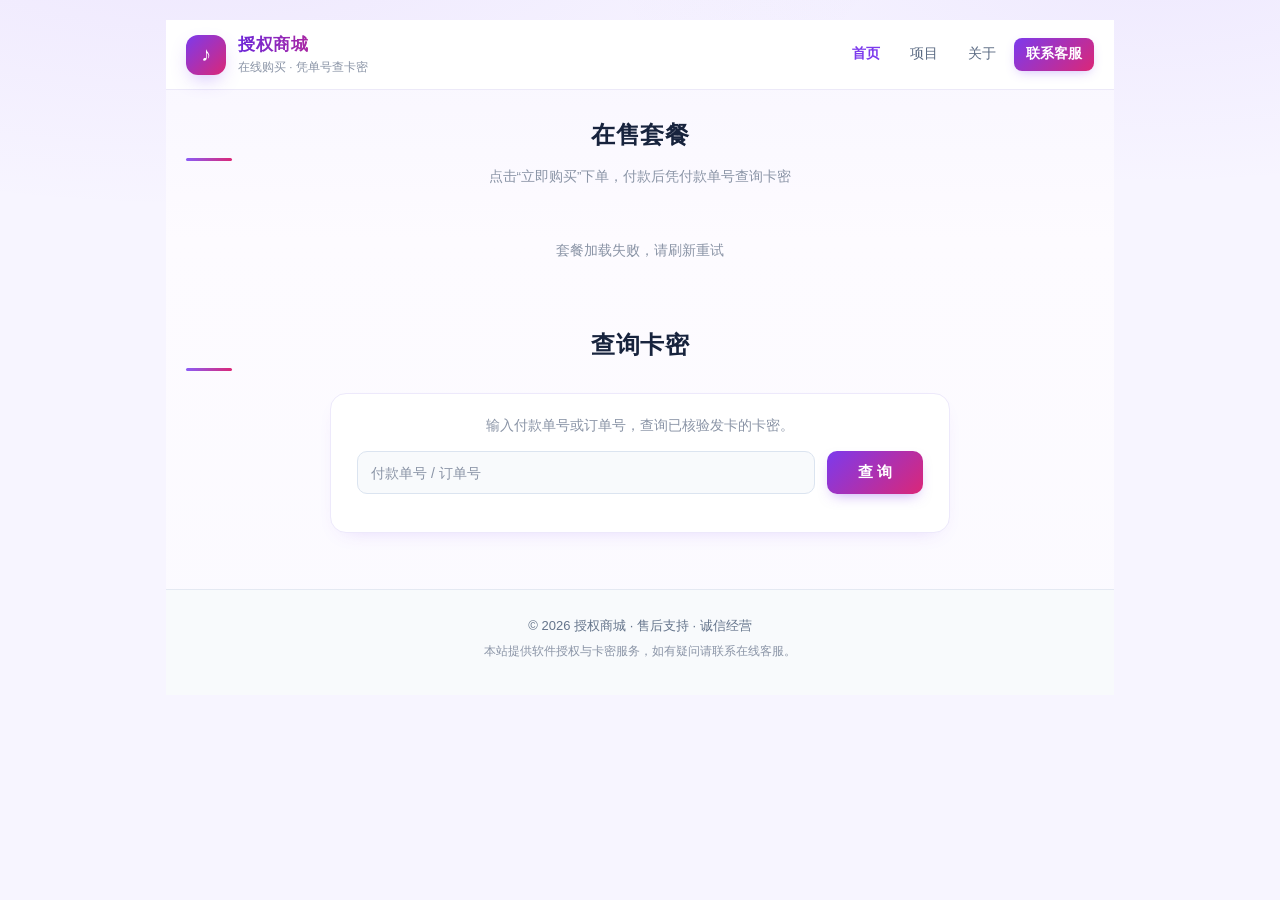
==== index.html @ 1e656f2f "主题20套+项目级下载+移动端查询按钮修复+后台布局优化" ====
<!DOCTYPE html>
<html lang="zh-CN">
<head>
<meta charset="UTF-8">
<meta name="viewport" content="width=device-width, initial-scale=1.0">
<title>软件授权商城</title>
<style>
  :root {
    --bg: #f5f7fb;
    --card: #ffffff;
    --border: #e7eaf0;
    --text: #171a21;
    --muted: #7b8494;
    --primary: #2f6fed;
    --primary-2: #5a8dff;
    --primary-weak: #eef3fe;
    --green: #12a150;
    --green-weak: #e8f8ee;
    --red: #e02e2e;
    --red-weak: #fdecec;
    --blue: #2563eb;
    --blue-weak: #eaf0fe;
    --radius: 14px;
    --shadow-sm: 0 1px 2px rgba(23,26,33,.04), 0 1px 3px rgba(23,26,33,.05);
    --shadow-md: 0 1px 2px rgba(23,26,33,.04), 0 12px 32px -14px rgba(23,26,33,.16);
    --shadow-lg: 0 2px 4px rgba(23,26,33,.05), 0 24px 48px -24px rgba(23,26,33,.22);
    --label: #2e3540;
    --input-bg: #fcfdff;
    --th-bg: #f7f8fb;
    --row-border: #f1f3f6;
    --hover-bg: #f8fafd;
    --tabs-bg: #e9edf4;
    --tabs-active: #ffffff;
  }
  /* ===== 主题：幻夜星梦（亮系） ===== */
  html[data-theme="aurora"] {
    --bg:#f7f5ff; --card:#ffffff; --border:#e4e9f2; --text:#17233d; --muted:#8a94a6; --primary:#7c3aed; --primary-2:#8b5cf6; --primary-weak:#f3effe; --green:#12a150; --green-weak:#e8f8ee; --red:#e02e2e; --red-weak:#fdecec; --blue:#7c3aed; --blue-weak:#f3effe; --label:#17233d; --input-bg:#fcfdff; --th-bg:#f7f4ff; --row-border:#ece9f8; --hover-bg:#f3effe; --tabs-bg:#f7f4ff; --tabs-active:#ffffff; --shadow-sm: 0 1px 2px rgba(23,26,33,.04), 0 1px 3px rgba(23,26,33,.05); --shadow-md: 0 1px 2px rgba(23,26,33,.04), 0 12px 32px -14px rgba(23,26,33,.16); --shadow-lg: 0 2px 4px rgba(23,26,33,.05), 0 24px 48px -24px rgba(23,26,33,.22);
  }
  html[data-theme="aurora"] body {
    background-image:
      radial-gradient(1200px 500px at 15% -10%, rgba(124,58,237, .08), transparent 60%),
      radial-gradient(1000px 420px at 90% -5%, rgba(139,92,246, .08), transparent 55%);
  }
  /* ===== 主题：星陨之夜（暗系） ===== */
  html[data-theme="starfall"] {
    --bg:#171433; --card:#221e4a; --border:#332d5c; --text:#ece9fb; --muted:#a49cd8; --primary:#c084fc; --primary-2:#f0abfc; --primary-weak:#2a2450; --green:#34c67a; --green-weak:#122c22; --red:#f05959; --red-weak:#331c1c; --blue:#c084fc; --blue-weak:#2a2450; --label:#ece9fb; --input-bg:#221e4a; --th-bg:#28224e; --row-border:#3a3468; --hover-bg:#2a2450; --tabs-bg:#171433; --tabs-active:#221e4a; --shadow-sm: 0 1px 2px rgba(0,0,0,.35), 0 1px 3px rgba(0,0,0,.4); --shadow-md: 0 1px 2px rgba(0,0,0,.35), 0 12px 32px -14px rgba(0,0,0,.55); --shadow-lg: 0 2px 4px rgba(0,0,0,.4), 0 24px 48px -24px rgba(0,0,0,.65);
  }
  html[data-theme="starfall"] body {
    background-image:
      radial-gradient(1200px 500px at 15% -10%, rgba(192,132,252, .13), transparent 60%),
      radial-gradient(1000px 420px at 90% -5%, rgba(240,171,252, .13), transparent 55%);
  }
  /* ===== 主题：鎏金霓虹（暗系） ===== */
  html[data-theme="gold"] {
    --bg:#1c1917; --card:#2b251c; --border:#3f3829; --text:#faf7f2; --muted:#a89f8e; --primary:#fbbf24; --primary-2:#fcd34d; --primary-weak:#35301f; --green:#34c67a; --green-weak:#122c22; --red:#f05959; --red-weak:#331c1c; --blue:#fbbf24; --blue-weak:#35301f; --label:#faf7f2; --input-bg:#2b251c; --th-bg:#302a1d; --row-border:#463e2c; --hover-bg:#35301f; --tabs-bg:#1c1917; --tabs-active:#2b251c; --shadow-sm: 0 1px 2px rgba(0,0,0,.35), 0 1px 3px rgba(0,0,0,.4); --shadow-md: 0 1px 2px rgba(0,0,0,.35), 0 12px 32px -14px rgba(0,0,0,.55); --shadow-lg: 0 2px 4px rgba(0,0,0,.4), 0 24px 48px -24px rgba(0,0,0,.65);
  }
  html[data-theme="gold"] body {
    background-image:
      radial-gradient(1200px 500px at 15% -10%, rgba(251,191,36, .13), transparent 60%),
      radial-gradient(1000px 420px at 90% -5%, rgba(252,211,77, .13), transparent 55%);
  }
  /* ===== 主题：薄荷清欢（亮系） ===== */
  html[data-theme="mint"] {
    --bg:#f0fdfa; --card:#ffffff; --border:#d9f2ea; --text:#134e4a; --muted:#5f7f76; --primary:#0d9488; --primary-2:#14b8a6; --primary-weak:#e6faf5; --green:#12a150; --green-weak:#e8f8ee; --red:#e02e2e; --red-weak:#fdecec; --blue:#0d9488; --blue-weak:#e6faf5; --label:#134e4a; --input-bg:#fcfdff; --th-bg:#f0fdfa; --row-border:#e2f5ef; --hover-bg:#e6faf5; --tabs-bg:#f0fdfa; --tabs-active:#ffffff; --shadow-sm: 0 1px 2px rgba(23,26,33,.04), 0 1px 3px rgba(23,26,33,.05); --shadow-md: 0 1px 2px rgba(23,26,33,.04), 0 12px 32px -14px rgba(23,26,33,.16); --shadow-lg: 0 2px 4px rgba(23,26,33,.05), 0 24px 48px -24px rgba(23,26,33,.22);
  }
  html[data-theme="mint"] body {
    background-image:
      radial-gradient(1200px 500px at 15% -10%, rgba(13,148,136, .08), transparent 60%),
      radial-gradient(1000px 420px at 90% -5%, rgba(20,184,166, .08), transparent 55%);
  }
  /* ===== 主题：粉黛甜心（亮系） ===== */
  html[data-theme="pink"] {
    --bg:#fdf2f8; --card:#ffffff; --border:#f6d5e4; --text:#5b1a3c; --muted:#9d5c7c; --primary:#db2777; --primary-2:#f472b6; --primary-weak:#fce7f3; --green:#12a150; --green-weak:#e8f8ee; --red:#e02e2e; --red-weak:#fdecec; --blue:#db2777; --blue-weak:#fce7f3; --label:#5b1a3c; --input-bg:#fcfdff; --th-bg:#fdf2f8; --row-border:#f9deea; --hover-bg:#fce7f3; --tabs-bg:#fdf2f8; --tabs-active:#ffffff; --shadow-sm: 0 1px 2px rgba(23,26,33,.04), 0 1px 3px rgba(23,26,33,.05); --shadow-md: 0 1px 2px rgba(23,26,33,.04), 0 12px 32px -14px rgba(23,26,33,.16); --shadow-lg: 0 2px 4px rgba(23,26,33,.05), 0 24px 48px -24px rgba(23,26,33,.22);
  }
  html[data-theme="pink"] body {
    background-image:
      radial-gradient(1200px 500px at 15% -10%, rgba(219,39,119, .08), transparent 60%),
      radial-gradient(1000px 420px at 90% -5%, rgba(244,114,182, .08), transparent 55%);
  }
  /* ===== 主题：银河漫游（暗系） ===== */
  html[data-theme="galaxy"] {
    --bg:#0d1137; --card:#1c1f4a; --border:#2e3160; --text:#eef0ff; --muted:#a2a7e0; --primary:#a5b4fc; --primary-2:#c7d2fe; --primary-weak:#262a54; --green:#34c67a; --green-weak:#122c22; --red:#f05959; --red-weak:#331c1c; --blue:#a5b4fc; --blue-weak:#262a54; --label:#eef0ff; --input-bg:#1c1f4a; --th-bg:#22264f; --row-border:#353868; --hover-bg:#262a54; --tabs-bg:#0d1137; --tabs-active:#1c1f4a; --shadow-sm: 0 1px 2px rgba(0,0,0,.35), 0 1px 3px rgba(0,0,0,.4); --shadow-md: 0 1px 2px rgba(0,0,0,.35), 0 12px 32px -14px rgba(0,0,0,.55); --shadow-lg: 0 2px 4px rgba(0,0,0,.4), 0 24px 48px -24px rgba(0,0,0,.65);
  }
  html[data-theme="galaxy"] body {
    background-image:
      radial-gradient(1200px 500px at 15% -10%, rgba(165,180,252, .13), transparent 60%),
      radial-gradient(1000px 420px at 90% -5%, rgba(199,210,254, .13), transparent 55%);
  }
  /* ===== 主题：蜜桃甜橙（亮系） ===== */
  html[data-theme="peach"] {
    --bg:#fff7ed; --card:#ffffff; --border:#fde6cf; --text:#431407; --muted:#9a6b4a; --primary:#ea580c; --primary-2:#fb923c; --primary-weak:#ffedd5; --green:#12a150; --green-weak:#e8f8ee; --red:#e02e2e; --red-weak:#fdecec; --blue:#ea580c; --blue-weak:#ffedd5; --label:#431407; --input-bg:#fcfdff; --th-bg:#fff7ed; --row-border:#feead8; --hover-bg:#ffedd5; --tabs-bg:#fff7ed; --tabs-active:#ffffff; --shadow-sm: 0 1px 2px rgba(23,26,33,.04), 0 1px 3px rgba(23,26,33,.05); --shadow-md: 0 1px 2px rgba(23,26,33,.04), 0 12px 32px -14px rgba(23,26,33,.16); --shadow-lg: 0 2px 4px rgba(23,26,33,.05), 0 24px 48px -24px rgba(23,26,33,.22);
  }
  html[data-theme="peach"] body {
    background-image:
      radial-gradient(1200px 500px at 15% -10%, rgba(234,88,12, .08), transparent 60%),
      radial-gradient(1000px 420px at 90% -5%, rgba(251,146,60, .08), transparent 55%);
  }
  /* ===== 主题：樱雪国风（亮系） ===== */
  html[data-theme="sakura"] {
    --bg:#fff1f2; --card:#ffffff; --border:#f7d6d9; --text:#4c1d24; --muted:#9a6b74; --primary:#e11d48; --primary-2:#fb7185; --primary-weak:#ffe4e6; --green:#12a150; --green-weak:#e8f8ee; --red:#e02e2e; --red-weak:#fdecec; --blue:#e11d48; --blue-weak:#ffe4e6; --label:#4c1d24; --input-bg:#fcfdff; --th-bg:#fff1f2; --row-border:#f9e0e2; --hover-bg:#ffe4e6; --tabs-bg:#fff1f2; --tabs-active:#ffffff; --shadow-sm: 0 1px 2px rgba(23,26,33,.04), 0 1px 3px rgba(23,26,33,.05); --shadow-md: 0 1px 2px rgba(23,26,33,.04), 0 12px 32px -14px rgba(23,26,33,.16); --shadow-lg: 0 2px 4px rgba(23,26,33,.05), 0 24px 48px -24px rgba(23,26,33,.22);
  }
  html[data-theme="sakura"] body {
    background-image:
      radial-gradient(1200px 500px at 15% -10%, rgba(225,29,72, .08), transparent 60%),
      radial-gradient(1000px 420px at 90% -5%, rgba(251,113,133, .08), transparent 55%);
  }
  /* ===== 主题：暗夜霓虹（暗系） ===== */
  html[data-theme="noir"] {
    --bg:#12081f; --card:#1f1433; --border:#332152; --text:#f3effb; --muted:#a492c8; --primary:#a78bfa; --primary-2:#67e8f9; --primary-weak:#271a3d; --green:#34c67a; --green-weak:#122c22; --red:#f05959; --red-weak:#331c1c; --blue:#a78bfa; --blue-weak:#271a3d; --label:#f3effb; --input-bg:#1f1433; --th-bg:#231838; --row-border:#3a2660; --hover-bg:#271a3d; --tabs-bg:#12081f; --tabs-active:#1f1433; --shadow-sm: 0 1px 2px rgba(0,0,0,.35), 0 1px 3px rgba(0,0,0,.4); --shadow-md: 0 1px 2px rgba(0,0,0,.35), 0 12px 32px -14px rgba(0,0,0,.55); --shadow-lg: 0 2px 4px rgba(0,0,0,.4), 0 24px 48px -24px rgba(0,0,0,.65);
  }
  html[data-theme="noir"] body {
    background-image:
      radial-gradient(1200px 500px at 15% -10%, rgba(167,139,250, .13), transparent 60%),
      radial-gradient(1000px 420px at 90% -5%, rgba(103,232,249, .13), transparent 55%);
  }
  /* ===== 主题：银白初雪（亮系） ===== */
  html[data-theme="snow"] {
    --bg:#f0f9ff; --card:#ffffff; --border:#dbeafe; --text:#0c4a6e; --muted:#5f7f9a; --primary:#0284c7; --primary-2:#7dd3fc; --primary-weak:#e0f2fe; --green:#12a150; --green-weak:#e8f8ee; --red:#e02e2e; --red-weak:#fdecec; --blue:#0284c7; --blue-weak:#e0f2fe; --label:#0c4a6e; --input-bg:#fcfdff; --th-bg:#f0f9ff; --row-border:#e0efff; --hover-bg:#e0f2fe; --tabs-bg:#f0f9ff; --tabs-active:#ffffff; --shadow-sm: 0 1px 2px rgba(23,26,33,.04), 0 1px 3px rgba(23,26,33,.05); --shadow-md: 0 1px 2px rgba(23,26,33,.04), 0 12px 32px -14px rgba(23,26,33,.16); --shadow-lg: 0 2px 4px rgba(23,26,33,.05), 0 24px 48px -24px rgba(23,26,33,.22);
  }
  html[data-theme="snow"] body {
    background-image:
      radial-gradient(1200px 500px at 15% -10%, rgba(2,132,199, .08), transparent 60%),
      radial-gradient(1000px 420px at 90% -5%, rgba(125,211,252, .08), transparent 55%);
  }
  /* ===== 主题：碧海潮生（亮系） ===== */
  html[data-theme="ocean"] {
    --bg:#f0f9ff; --card:#ffffff; --border:#dbeafe; --text:#0c4a6e; --muted:#5f7f9a; --primary:#0ea5e9; --primary-2:#38bdf8; --primary-weak:#e0f2fe; --green:#12a150; --green-weak:#e8f8ee; --red:#e02e2e; --red-weak:#fdecec; --blue:#0ea5e9; --blue-weak:#e0f2fe; --label:#0c4a6e; --input-bg:#fcfdff; --th-bg:#f0f9ff; --row-border:#e0efff; --hover-bg:#e0f2fe; --tabs-bg:#f0f9ff; --tabs-active:#ffffff; --shadow-sm: 0 1px 2px rgba(23,26,33,.04), 0 1px 3px rgba(23,26,33,.05); --shadow-md: 0 1px 2px rgba(23,26,33,.04), 0 12px 32px -14px rgba(23,26,33,.16); --shadow-lg: 0 2px 4px rgba(23,26,33,.05), 0 24px 48px -24px rgba(23,26,33,.22);
  }
  html[data-theme="ocean"] body {
    background-image:
      radial-gradient(1200px 500px at 15% -10%, rgba(14,165,233, .08), transparent 60%),
      radial-gradient(1000px 420px at 90% -5%, rgba(56,189,248, .08), transparent 55%);
  }

  /* ===== 主题：星云紫夜（暗系） ===== */
  html[data-theme="nebula"] {
    --bg:#170f2e; --card:#221a42; --border:#3a2b66; --text:#f1ecff; --muted:#b3a6e0; --primary:#a78bfa; --primary-2:#e879f9; --primary-weak:#2b2150; --green:#34c67a; --green-weak:#122c22; --red:#f05959; --red-weak:#331c1c; --blue:#a78bfa; --blue-weak:#2b2150; --label:#f1ecff; --input-bg:#221a42; --th-bg:#261d49; --row-border:#41307a; --hover-bg:#2b2150; --tabs-bg:#170f2e; --tabs-active:#221a42; --shadow-sm: 0 1px 2px rgba(0,0,0,.35), 0 1px 3px rgba(0,0,0,.4); --shadow-md: 0 1px 2px rgba(0,0,0,.35), 0 12px 32px -14px rgba(0,0,0,.55); --shadow-lg: 0 2px 4px rgba(0,0,0,.4), 0 24px 48px -24px rgba(0,0,0,.65);
  }
  html[data-theme="nebula"] body {
    background-image:
      radial-gradient(1200px 500px at 15% -10%, rgba(139,92,246, .13), transparent 60%),
      radial-gradient(1000px 420px at 90% -5%, rgba(217,70,239, .13), transparent 55%);
  }

  /* ===== 主题：青柠苏打（亮系） ===== */
  html[data-theme="citrus"] {
    --bg:#f7fee7; --card:#ffffff; --border:#e6f0c9; --text:#365314; --muted:#7a8a5c; --primary:#65a30d; --primary-2:#84cc16; --primary-weak:#f0f9db; --green:#12a150; --green-weak:#e8f8ee; --red:#e02e2e; --red-weak:#fdecec; --blue:#65a30d; --blue-weak:#f0f9db; --label:#365314; --input-bg:#fcfdff; --th-bg:#f7fee7; --row-border:#ecf4d6; --hover-bg:#f0f9db; --tabs-bg:#f7fee7; --tabs-active:#ffffff; --shadow-sm: 0 1px 2px rgba(23,26,33,.04), 0 1px 3px rgba(23,26,33,.05); --shadow-md: 0 1px 2px rgba(23,26,33,.04), 0 12px 32px -14px rgba(23,26,33,.16); --shadow-lg: 0 2px 4px rgba(23,26,33,.05), 0 24px 48px -24px rgba(23,26,33,.22);
  }
  html[data-theme="citrus"] body {
    background-image:
      radial-gradient(1200px 500px at 15% -10%, rgba(101,163,13, .08), transparent 60%),
      radial-gradient(1000px 420px at 90% -5%, rgba(132,204,22, .08), transparent 55%);
  }

  /* ===== 主题：红宝石夜（暗系） ===== */
  html[data-theme="ruby"] {
    --bg:#1a0e14; --card:#2a1420; --border:#47202f; --text:#fdf0f3; --muted:#c79ba6; --primary:#fb7185; --primary-2:#fda4af; --primary-weak:#381a26; --green:#34c67a; --green-weak:#122c22; --red:#f05959; --red-weak:#331c1c; --blue:#fb7185; --blue-weak:#381a26; --label:#fdf0f3; --input-bg:#2a1420; --th-bg:#311622; --row-border:#522637; --hover-bg:#381a26; --tabs-bg:#1a0e14; --tabs-active:#2a1420; --shadow-sm: 0 1px 2px rgba(0,0,0,.35), 0 1px 3px rgba(0,0,0,.4); --shadow-md: 0 1px 2px rgba(0,0,0,.35), 0 12px 32px -14px rgba(0,0,0,.55); --shadow-lg: 0 2px 4px rgba(0,0,0,.4), 0 24px 48px -24px rgba(0,0,0,.65);
  }
  html[data-theme="ruby"] body {
    background-image:
      radial-gradient(1200px 500px at 15% -10%, rgba(244,63,94, .13), transparent 60%),
      radial-gradient(1000px 420px at 90% -5%, rgba(225,29,72, .13), transparent 55%);
  }

  /* ===== 主题：晴空蔚蓝（亮系） ===== */
  html[data-theme="sky"] {
    --bg:#eff6ff; --card:#ffffff; --border:#dbeafe; --text:#1e3a8a; --muted:#5f7f9a; --primary:#2563eb; --primary-2:#60a5fa; --primary-weak:#e0f2fe; --green:#12a150; --green-weak:#e8f8ee; --red:#e02e2e; --red-weak:#fdecec; --blue:#2563eb; --blue-weak:#e0f2fe; --label:#1e3a8a; --input-bg:#fcfdff; --th-bg:#eff6ff; --row-border:#e0efff; --hover-bg:#e0f2fe; --tabs-bg:#eff6ff; --tabs-active:#ffffff; --shadow-sm: 0 1px 2px rgba(23,26,33,.04), 0 1px 3px rgba(23,26,33,.05); --shadow-md: 0 1px 2px rgba(23,26,33,.04), 0 12px 32px -14px rgba(23,26,33,.16); --shadow-lg: 0 2px 4px rgba(23,26,33,.05), 0 24px 48px -24px rgba(23,26,33,.22);
  }
  html[data-theme="sky"] body {
    background-image:
      radial-gradient(1200px 500px at 15% -10%, rgba(37,99,235, .08), transparent 60%),
      radial-gradient(1000px 420px at 90% -5%, rgba(96,165,250, .08), transparent 55%);
  }

  /* ===== 主题：余烬暖光（暗系） ===== */
  html[data-theme="ember"] {
    --bg:#1a1410; --card:#2b2016; --border:#493a26; --text:#fdf6ee; --muted:#c9ad8d; --primary:#fb923c; --primary-2:#fdba74; --primary-weak:#382a1c; --green:#34c67a; --green-weak:#122c22; --red:#f05959; --red-weak:#331c1c; --blue:#fb923c; --blue-weak:#382a1c; --label:#fdf6ee; --input-bg:#2b2016; --th-bg:#322518; --row-border:#57452e; --hover-bg:#382a1c; --tabs-bg:#1a1410; --tabs-active:#2b2016; --shadow-sm: 0 1px 2px rgba(0,0,0,.35), 0 1px 3px rgba(0,0,0,.4); --shadow-md: 0 1px 2px rgba(0,0,0,.35), 0 12px 32px -14px rgba(0,0,0,.55); --shadow-lg: 0 2px 4px rgba(0,0,0,.4), 0 24px 48px -24px rgba(0,0,0,.65);
  }
  html[data-theme="ember"] body {
    background-image:
      radial-gradient(1200px 500px at 15% -10%, rgba(251,146,60, .13), transparent 60%),
      radial-gradient(1000px 420px at 90% -5%, rgba(251,191,36, .13), transparent 55%);
  }

  /* ===== 主题：糖果派对（亮系） ===== */
  html[data-theme="candy"] {
    --bg:#fdf4ff; --card:#ffffff; --border:#f3d1e8; --text:#581c87; --muted:#9d6fb5; --primary:#ec4899; --primary-2:#f472b6; --primary-weak:#fae8ff; --green:#12a150; --green-weak:#e8f8ee; --red:#e02e2e; --red-weak:#fdecec; --blue:#8b5cf6; --blue-weak:#fae8ff; --label:#581c87; --input-bg:#fcfdff; --th-bg:#fdf4ff; --row-border:#eee0f9; --hover-bg:#fae8ff; --tabs-bg:#fdf4ff; --tabs-active:#ffffff; --shadow-sm: 0 1px 2px rgba(23,26,33,.04), 0 1px 3px rgba(23,26,33,.05); --shadow-md: 0 1px 2px rgba(23,26,33,.04), 0 12px 32px -14px rgba(23,26,33,.16); --shadow-lg: 0 2px 4px rgba(23,26,33,.05), 0 24px 48px -24px rgba(23,26,33,.22);
  }
  html[data-theme="candy"] body {
    background-image:
      radial-gradient(1200px 500px at 15% -10%, rgba(236,72,153, .08), transparent 60%),
      radial-gradient(1000px 420px at 90% -5%, rgba(139,92,246, .08), transparent 55%);
  }

  /* ===== 主题：石墨幽影（暗系） ===== */
  html[data-theme="graphite"] {
    --bg:#16151d; --card:#23222e; --border:#3a3947; --text:#f0f1f6; --muted:#a9abbd; --primary:#a5b4fc; --primary-2:#cbd5e1; --primary-weak:#2d2c39; --green:#34c67a; --green-weak:#122c22; --red:#f05959; --red-weak:#331c1c; --blue:#a5b4fc; --blue-weak:#2d2c39; --label:#f0f1f6; --input-bg:#23222e; --th-bg:#282734; --row-border:#454453; --hover-bg:#2d2c39; --tabs-bg:#16151d; --tabs-active:#23222e; --shadow-sm: 0 1px 2px rgba(0,0,0,.35), 0 1px 3px rgba(0,0,0,.4); --shadow-md: 0 1px 2px rgba(0,0,0,.35), 0 12px 32px -14px rgba(0,0,0,.55); --shadow-lg: 0 2px 4px rgba(0,0,0,.4), 0 24px 48px -24px rgba(0,0,0,.65);
  }
  html[data-theme="graphite"] body {
    background-image:
      radial-gradient(1200px 500px at 15% -10%, rgba(129,140,248, .12), transparent 60%),
      radial-gradient(1000px 420px at 90% -5%, rgba(168,179,194, .08), transparent 55%);
  }

  /* ===== 主题：玉露清辉（亮系） ===== */
  html[data-theme="jade"] {
    --bg:#f0fdf4; --card:#ffffff; --border:#d1fae5; --text:#064e3b; --muted:#5f8a76; --primary:#059669; --primary-2:#10b981; --primary-weak:#dcfce7; --green:#12a150; --green-weak:#e8f8ee; --red:#e02e2e; --red-weak:#fdecec; --blue:#059669; --blue-weak:#dcfce7; --label:#064e3b; --input-bg:#fcfdff; --th-bg:#f0fdf4; --row-border:#dbf5e6; --hover-bg:#dcfce7; --tabs-bg:#f0fdf4; --tabs-active:#ffffff; --shadow-sm: 0 1px 2px rgba(23,26,33,.04), 0 1px 3px rgba(23,26,33,.05); --shadow-md: 0 1px 2px rgba(23,26,33,.04), 0 12px 32px -14px rgba(23,26,33,.16); --shadow-lg: 0 2px 4px rgba(23,26,33,.05), 0 24px 48px -24px rgba(23,26,33,.22);
  }
  html[data-theme="jade"] body {
    background-image:
      radial-gradient(1200px 500px at 15% -10%, rgba(5,150,105, .08), transparent 60%),
      radial-gradient(1000px 420px at 90% -5%, rgba(16,185,129, .08), transparent 55%);
  }

  /* ===== 主题：钴蓝电音（暗系） ===== */
  html[data-theme="cobalt"] {
    --bg:#0a1029; --card:#131c42; --border:#253063; --text:#eef2ff; --muted:#a3b2e6; --primary:#60a5fa; --primary-2:#22d3ee; --primary-weak:#1c2550; --green:#34c67a; --green-weak:#122c22; --red:#f05959; --red-weak:#331c1c; --blue:#60a5fa; --blue-weak:#1c2550; --label:#eef2ff; --input-bg:#131c42; --th-bg:#182149; --row-border:#2c386f; --hover-bg:#1c2550; --tabs-bg:#0a1029; --tabs-active:#131c42; --shadow-sm: 0 1px 2px rgba(0,0,0,.35), 0 1px 3px rgba(0,0,0,.4); --shadow-md: 0 1px 2px rgba(0,0,0,.35), 0 12px 32px -14px rgba(0,0,0,.55); --shadow-lg: 0 2px 4px rgba(0,0,0,.4), 0 24px 48px -24px rgba(0,0,0,.65);
  }
  html[data-theme="cobalt"] body {
    background-image:
      radial-gradient(1200px 500px at 15% -10%, rgba(59,130,246, .13), transparent 60%),
      radial-gradient(1000px 420px at 90% -5%, rgba(6,182,212, .13), transparent 55%);
  }

  * { box-sizing: border-box; margin: 0; padding: 0; }
  input, textarea, select { color: var(--text); }
  input::placeholder, textarea::placeholder { color: var(--muted); }
  body {
    font-family: -apple-system, BlinkMacSystemFont, "Segoe UI", "PingFang SC", "Microsoft YaHei", sans-serif;
    background: var(--bg); color: var(--text); font-size: 14px; line-height: 1.55;
    -webkit-font-smoothing: antialiased;
    background-image:
      radial-gradient(1200px 500px at 15% -10%, rgba(47,111,237,.08), transparent 60%),
      radial-gradient(1000px 420px at 90% -5%, rgba(90,141,255,.06), transparent 55%);
    background-attachment: fixed;
  }
  .wrap { max-width: 980px; margin: 0 auto; padding: 20px 16px 48px; }

  /* ===== 销售页（未登录首页，浅色专业风，不随后台主题变化） ===== */
  #view-front { --sp-bg:linear-gradient(180deg,#f8f6ff 0%,#fdfbff 220px,#fbfaff 100%); --sp-card:var(--sp-card)fff; --sp-line:var(--sp-line); --sp-line2:var(--sp-line2); --sp-text:var(--sp-text); --sp-muted:var(--sp-muted); --sp-muted2:var(--sp-muted2); --sp-muted3:var(--sp-muted3); --sp-empty:var(--sp-empty); --sp-pri:var(--sp-pri); --sp-sec:var(--sp-sec); --sp-pri-deep:var(--sp-pri-deep); --sp-pri2:var(--sp-pri2); --sp-pri3:var(--sp-pri3); --sp-pink:var(--sp-pink); --sp-pink-soft:var(--sp-pink-soft); --sp-grad-main:linear-gradient(135deg,var(--sp-pri),var(--sp-sec)); --sp-grad-soft:linear-gradient(135deg,var(--sp-pri2),var(--sp-pri3)); --sp-grad-bar:linear-gradient(90deg,var(--sp-pri2),var(--sp-sec)); --sp-grad-brand:linear-gradient(90deg,var(--sp-pri-deep),var(--sp-sec)); --sp-soft:var(--sp-soft); --sp-soft-line:var(--sp-soft-line); --sp-soft2:var(--sp-soft2); --sp-qline:var(--sp-qline); --sp-glow:124,58,237; --sp-glow2:139,92,246; --sp-btn-text:var(--sp-card)fff; --sp-tabbar:var(--sp-tabbar); }
  .shop-nav { position: sticky; top: 0; z-index: 20; background: rgba(255,255,255,.94); backdrop-filter: blur(10px); border-bottom: 1px solid var(--sp-line); }
  .shop-nav-inner { max-width: 1080px; margin: 0 auto; padding: 12px 20px; display: flex; align-items: center; justify-content: space-between; }
  .shop-brand { display: flex; align-items: center; gap: 12px; }
  .shop-logo { width: 40px; height: 40px; border-radius: 12px; background: var(--sp-grad-main); color: var(--sp-btn-text); display: flex; align-items: center; justify-content: center; font-size: 20px; font-weight: 900; box-shadow: 0 8px 20px -6px rgba(var(--sp-glow2),.45); }
  .shop-brand-name { font-size: 17px; font-weight: 800; color: var(--sp-text); letter-spacing: .5px; }
  .shop-brand-sub { font-size: 11.5px; color: var(--sp-muted); margin-top: 1px; }
  .shop-nav-links { display: flex; gap: 6px; }
  .shop-nav-links a { color: var(--sp-muted2); text-decoration: none; font-size: 13.5px; padding: 6px 12px; border-radius: 8px; transition: all .18s; }
  .shop-nav-links a:hover { background: var(--sp-soft); color: var(--sp-accent-2); }
  .shop-nav-svc { background: var(--sp-grad-main); color: var(--sp-btn-text) !important; font-weight: 700; box-shadow: 0 4px 12px -4px rgba(var(--sp-glow2),.45); }
  .shop-nav-svc:hover { background: var(--sp-grad-main); color: var(--sp-btn-text) !important; filter: brightness(1.08); }
  .shop-section { max-width: 1080px; margin: 0 auto; padding: 26px 20px 8px; }
  .shop-section-title { font-size: 24px; font-weight: 800; color: var(--sp-text); text-align: center; letter-spacing: .5px; }
  .shop-section-sub { text-align: center; color: var(--sp-muted); font-size: 13.5px; margin-top: 6px; }
  .shop-cards { display: grid; grid-template-columns: repeat(auto-fill, minmax(220px, 1fr)); gap: 18px; margin-top: 22px; }
  .shop-card { background: var(--sp-card); border: 1px solid var(--sp-line); border-radius: 16px; padding: 22px 20px; text-align: center; box-shadow: 0 6px 18px -8px rgba(30,50,90,.08); transition: all .2s; }
  .shop-card:hover { transform: translateY(-4px); border-color: #b9c8e4; box-shadow: 0 14px 34px -10px rgba(30,50,90,.16); }
  .shop-card-name { font-size: 16px; font-weight: 750; color: var(--sp-text); display: block; }
  .shop-card-proj { font-size: 12px; color: var(--sp-muted); margin-top: 3px; display: block; }
  .shop-card-price { margin: 14px 0 4px; color: var(--sp-accent-2); }
  .shop-card-cny { font-size: 17px; font-weight: 700; }
  .shop-card-num { font-size: 34px; font-weight: 850; letter-spacing: -1px; }
  .shop-card-days { color: #5b6b84; font-size: 13.5px; margin-bottom: 16px; }
  .shop-card-btn { width: 100%; background: var(--sp-grad-main); border: none; color: var(--sp-btn-text); font-weight: 800; font-size: 14.5px; padding: 11px 0; border-radius: 10px; cursor: pointer; transition: all .18s; }
  .shop-card-btn:hover { filter: brightness(1.08); transform: translateY(-1px); }
  .shop-empty { color: var(--sp-muted); text-align: center; padding: 30px 0; grid-column: 1 / -1; }
  .shop-buy-card { max-width: 560px; margin: 22px auto 0; background: var(--sp-card); border: 1px solid var(--sp-line); border-radius: 16px; padding: 24px 26px; box-shadow: 0 10px 30px -12px rgba(30,50,90,.14); }
  .shop-steps-bar { display: flex; align-items: center; justify-content: center; margin-bottom: 18px; }
  .shop-step-item { display: flex; align-items: center; gap: 8px; color: var(--sp-muted); }
  .shop-step-item b { width: 26px; height: 26px; border-radius: 50%; background: #eef2f7; color: var(--sp-muted); display: inline-flex; align-items: center; justify-content: center; font-size: 13px; font-weight: 700; }
  .shop-step-item span { font-size: 13.5px; font-weight: 600; }
  .shop-step-item.active b { background: var(--sp-grad-main); color: var(--sp-btn-text); }
  .shop-step-item.active { color: var(--sp-accent-2); }
  .shop-step-line { width: 46px; height: 2px; background: var(--sp-line2); margin: 0 10px; }
  .shop-pay-warn { background: #fef9ec; border: 1px solid #f0d98a; color: #92610a; font-size: 13px; padding: 9px 12px; border-radius: 10px; margin-bottom: 14px; }
  .shop-buy-row { display: flex; align-items: center; justify-content: space-between; gap: 14px; margin-bottom: 14px; }
  .shop-buy-row > span { color: var(--sp-muted); font-size: 14px; flex: 0 0 92px; }
  .shop-buy-row b { color: var(--sp-text); font-size: 15px; }
  .shop-buy-price { color: var(--sp-accent-2) !important; font-size: 22px !important; }
  .shop-input { flex: 1; min-width: 0; background: #f8fafc; border: 1px solid #dbe4f0; border-radius: 10px; color: var(--sp-text); font-size: 14px; padding: 10px 13px; outline: none; }
  .shop-input:focus { border-color: var(--sp-accent); }
  .shop-input::placeholder { color: var(--sp-muted); }
  .shop-buy-actions { display: flex; gap: 12px; margin-top: 6px; }
  .shop-btn { flex: 1; border: none; border-radius: 10px; padding: 12px 0; font-size: 15px; font-weight: 800; cursor: pointer; transition: all .18s; }
  .shop-btn-main { background: var(--sp-grad-main); color: var(--sp-btn-text); }
  .shop-btn-main:hover { filter: brightness(1.07); }
  .shop-btn-ghost { background: var(--sp-card); color: var(--sp-muted2); border: 1px solid var(--sp-line2); }
  .shop-btn-ghost:hover { background: var(--sp-soft); }
  .shop-order-info { background: #f8fafc; border: 1px solid var(--sp-line); border-radius: 12px; padding: 16px 18px; }
  .shop-dl-btn { flex: none; width: 100%; max-width: 320px; border-radius: 12px; padding: 14px 0; font-size: 16px; letter-spacing: .5px; }
  .shop-dl-tip { color: var(--sp-muted3); font-size: 12px; margin-top: 7px; }
  .shop-order-line { color: var(--sp-muted); font-size: 14px; margin-bottom: 6px; }
  .shop-order-line b { color: var(--sp-text); }
  #shop-qr-wrap { text-align: center; margin: 14px 0 4px; }
  .shop-qr { width: 190px; height: 190px; border-radius: 12px; border: 1px solid var(--sp-line2); }
  .shop-qr-empty { color: var(--sp-muted); font-size: 13px; padding: 24px 0 6px; }
  .shop-pay-note { color: var(--sp-muted2); font-size: 13px; text-align: center; }
  .shop-trade-area { margin-top: 16px; }
  .shop-trade-label { color: var(--sp-muted); font-size: 13px; margin-bottom: 8px; }
  .shop-trade-bar { display: flex; gap: 12px; }
  .shop-step3-ok { color: #15803d; font-size: 14px; font-weight: 600; }
  .shop-steps { display: grid; grid-template-columns: repeat(auto-fit, minmax(180px, 1fr)); gap: 16px; margin-top: 22px; }
  .shop-step { text-align: center; background: var(--sp-card); border: 1px solid var(--sp-line); border-radius: 14px; padding: 20px 12px; box-shadow: 0 4px 14px -8px rgba(30,50,90,.08); }
  .shop-step b { display: inline-flex; align-items: center; justify-content: center; width: 34px; height: 34px; border-radius: 50%; background: var(--sp-grad-main); color: var(--sp-btn-text); font-size: 16px; font-weight: 900; margin-bottom: 10px; }
  .shop-step span { display: block; color: var(--sp-text); font-weight: 750; font-size: 14.5px; }
  .shop-step em { display: block; color: var(--sp-muted); font-style: normal; font-size: 12.5px; margin-top: 4px; }
  .shop-query-card { max-width: 620px; margin: 22px auto 0; background: var(--sp-card); border: 1px solid var(--sp-line); border-radius: 16px; padding: 22px 26px; text-align: center; box-shadow: 0 10px 30px -12px rgba(30,50,90,.12); }
  .shop-query-tip { color: var(--sp-muted); font-size: 13.5px; margin-bottom: 14px; }
  .shop-query-bar { display: flex; gap: 12px; }
  .shop-query-bar .shop-btn, .shop-trade-bar .shop-btn { flex: 0 0 auto; min-width: 96px; padding: 12px 18px; }
  .shop-query-result { margin-top: 16px; }
  .shop-q-status { color: var(--sp-accent-2); font-size: 14px; }
  .shop-q-ok { color: #15803d; font-size: 15px; font-weight: 750; margin-bottom: 8px; }
  .shop-q-code { font-family: "Consolas", "Courier New", monospace; font-size: 26px; font-weight: 800; letter-spacing: 2px; color: var(--sp-accent-2); background: rgba(var(--sp-glow2),.06); border: 1px dashed var(--sp-qline); border-radius: 10px; padding: 12px 10px; margin-bottom: 10px; user-select: all; }
  .shop-q-meta { color: var(--sp-muted); font-size: 12.5px; margin-bottom: 12px; }
  .shop-faq { max-width: 700px; margin: 20px auto 0; }
  .shop-faq details { background: var(--sp-card); border: 1px solid var(--sp-line); border-radius: 12px; padding: 14px 18px; margin-bottom: 10px; box-shadow: 0 4px 14px -8px rgba(30,50,90,.06); }
  .shop-faq summary { color: var(--sp-text); font-weight: 700; font-size: 14px; cursor: pointer; }
  .shop-faq p { color: var(--sp-muted); font-size: 13px; margin-top: 8px; }
  .shop-footer { margin-top: 48px; padding: 26px 20px 34px; border-top: 1px solid var(--sp-line); text-align: center; background: #f8fafc; }
  .shop-footer-meta { color: #64748b; font-size: 13px; }
  .shop-footer-tiny { color: var(--sp-muted); font-size: 12px; margin-top: 6px; }
  .shop-footer-tiny .login-dot { cursor: default; }
  /* 联系客服悬浮球（右下角） */
  .shop-fab { position: fixed; right: 26px; bottom: 30px; z-index: 60; width: 54px; height: 54px; border-radius: 50%; background: var(--sp-grad-main); color: var(--sp-btn-text); display: flex; align-items: center; justify-content: center; box-shadow: 0 10px 26px -8px rgba(var(--sp-glow2),.55); cursor: pointer; transition: all .2s; }
  .shop-fab:hover { transform: translateY(-3px); }
  .shop-fab svg { width: 26px; height: 26px; }
  .shop-service-card { position: fixed; right: 24px; bottom: 96px; z-index: 59; width: 250px; background: var(--sp-card); border: 1px solid var(--sp-line); border-radius: 14px; padding: 16px 16px 14px; box-shadow: 0 18px 44px -14px rgba(30,50,90,.3); }
  .shop-service-head { font-size: 15px; font-weight: 800; color: var(--sp-text); margin-bottom: 12px; }
  .shop-service-row { display: flex; align-items: center; justify-content: space-between; gap: 10px; font-size: 13.5px; color: var(--sp-muted2); margin-bottom: 10px; }
  .shop-service-row b { color: var(--sp-text); font-weight: 650; word-break: break-all; }
  .shop-service-copy { flex: 0 0 auto; background: var(--sp-soft); color: var(--sp-accent-2); border: none; border-radius: 8px; padding: 4px 12px; font-size: 12px; font-weight: 700; cursor: pointer; }
  .shop-service-copy:hover { background: var(--sp-soft-line); }
  .shop-service-qr { text-align: center; margin-top: 8px; }
  .shop-service-qr img { width: 120px; height: 120px; border-radius: 10px; border: 1px solid var(--sp-line2); }
  .shop-service-empty { color: var(--sp-muted); font-size: 13px; }


  /* ===== 登录 ===== */
  .login-stage { min-height: 74vh; display: flex; align-items: center; justify-content: center; }
  .login-card {
    width: 100%; max-width: 380px; background: var(--card);
    border: 1px solid var(--border); border-radius: 20px; box-shadow: var(--shadow-lg);
    padding: 36px 34px 32px; position: relative; overflow: hidden;
  }
  .login-card::before { content: ""; position: absolute; top: 0; left: 0; right: 0; height: 4px; background: linear-gradient(90deg, #64748b, #94a3b8, #64748b); }
  .login-card h1 { font-size: 19px; font-weight: 700; margin-bottom: 20px; letter-spacing: -.3px; }
  .field { margin-bottom: 14px; }
  .field label { display: block; font-size: 12.5px; font-weight: 600; margin-bottom: 6px; color: var(--label); }
  .field input {
    width: 100%; padding: 10px 13px; border: 1px solid var(--border); border-radius: 11px;
    font-size: 14px; color: var(--text); background: var(--input-bg); transition: border-color .15s, box-shadow .15s; outline: none;
  }
  .field input:focus { border-color: var(--primary); box-shadow: 0 0 0 4px var(--primary-weak); background: var(--card); }
  .field input::placeholder { color: var(--muted); }
  .btn {
    display: inline-flex; align-items: center; justify-content: center; gap: 6px;
    border: none; border-radius: 11px; font-size: 14px; font-weight: 600; cursor: pointer;
    padding: 10px 16px; transition: all .15s; user-select: none; white-space: nowrap;
  }
  .btn:disabled { opacity: .55; cursor: not-allowed; }
  .btn-primary { background: linear-gradient(135deg, var(--primary-2), var(--primary)); color: #fff; width: 100%; box-shadow: 0 6px 16px -6px rgba(47,111,237,.5); }
  .btn-primary:hover:not(:disabled) { filter: brightness(1.06); }
  .btn-ghost { background: var(--card); color: var(--text); border: 1px solid var(--border); }
  .btn-ghost:hover:not(:disabled) { background: var(--hover-bg); border-color: var(--primary); }
  .btn-danger { background: var(--red-weak); color: var(--red); }
  .btn-danger:hover:not(:disabled) { filter: brightness(1.05); }
  /* 深色主题：danger 按钮改半透明红底 + 红边，避免深红棕底暗沉不协调（2026-09-29） */
  html[data-theme="dark"] .btn-danger,
  html[data-theme="slate"] .btn-danger,
  html[data-theme="midnight"] .btn-danger {
    background: color-mix(in srgb, var(--red) 14%, transparent);
    color: var(--red);
    border: 1px solid color-mix(in srgb, var(--red) 38%, transparent);
  }
  html[data-theme="dark"] .btn-danger:hover:not(:disabled),
  html[data-theme="slate"] .btn-danger:hover:not(:disabled),
  html[data-theme="midnight"] .btn-danger:hover:not(:disabled) { filter: brightness(1.15); }
  .btn-sm { padding: 5px 10px; font-size: 12px; border-radius: 9px; }
  /* 销售统计（2026-09-29） */
  .stat-grid { display: grid; grid-template-columns: repeat(auto-fit, minmax(130px, 1fr)); gap: 12px; margin: 12px 0; }
  .stat-card { background: var(--card); border: 1px solid var(--border); border-radius: 14px; padding: 14px 16px; }
  .stat-card .v { font-size: 21px; font-weight: 700; color: var(--text); line-height: 1.2; }
  .stat-card .l { font-size: 12px; color: var(--muted); margin-top: 4px; }
  .bar-chart { display: flex; align-items: flex-end; gap: 4px; height: 150px; margin-top: 8px; padding: 6px 2px 0; border-bottom: 1px solid var(--border); overflow-x: auto; }
  .bar-item { flex: 1 0 auto; min-width: 18px; display: flex; flex-direction: column; align-items: center; justify-content: flex-end; gap: 3px; height: 100%; }
  .bar { width: 68%; max-width: 26px; border-radius: 5px 5px 0 0; background: linear-gradient(180deg, var(--primary), var(--primary-2)); min-height: 2px; }
  .bar-item .bv { font-size: 10px; color: var(--text); white-space: nowrap; }
  .bar-item .bl { font-size: 10px; color: var(--muted); white-space: nowrap; }

  /* ===== 顶栏 ===== */
  .topbar { display: flex; align-items: center; justify-content: space-between; margin-bottom: 18px; flex-wrap: wrap; row-gap: 2px; }
  .topbar .clock { position: absolute; left: 50%; transform: translateX(-50%); font-size: 12.5px; color: var(--muted); font-weight: 600; letter-spacing: .2px; white-space: nowrap; font-variant-numeric: tabular-nums; }
  .topbar .brand { display: flex; align-items: center; gap: 10px; font-size: 17px; font-weight: 700; letter-spacing: -.3px; }
  .topbar .brand .logo { width: 32px; height: 32px; border-radius: 10px; background: linear-gradient(135deg, #64748b, #334155); color: #fff; display: flex; align-items: center; justify-content: center; font-size: 14px; font-weight: 800; }
  .topbar .who { display: flex; align-items: center; gap: 10px; color: var(--muted); font-size: 12.5px; }

  /* ===== 标签页 ===== */
  .tabs { display: flex; gap: 4px; background: var(--tabs-bg); padding: 4px; border-radius: 13px; margin-bottom: 18px; }
  .tabs button {
    flex: 1; border: none; background: transparent; padding: 10px 0; border-radius: 10px;
    font-size: 14px; font-weight: 550; color: var(--muted); cursor: pointer; transition: all .18s;
  }
  .tabs button:hover { color: var(--text); }
  .tabs button.active {
    background: var(--tabs-active); color: var(--primary); box-shadow: var(--shadow-sm);
    font-weight: 700;
  }

  /* 系统管理：左侧菜单 + 右侧详情 */
  .mg-layout { display: flex; gap: 16px; align-items: flex-start; }
  .mg-menu { flex: 0 0 176px; position: sticky; top: 72px; display: flex; flex-direction: column; gap: 2px; background: var(--card); border: 1px solid var(--border); border-radius: 12px; padding: 8px; }
  .mg-item { display: block; width: 100%; text-align: left; background: none; border: none; border-radius: 8px; padding: 10px 12px; font-size: 13.5px; font-weight: 600; color: var(--text); cursor: pointer; transition: all .15s; }
  .mg-item:hover { background: var(--bg); }
  .mg-item.active { background: var(--primary); color: #fff; }
  .mg-main { flex: 1; min-width: 0; display: flex; flex-direction: column; gap: 16px; }
  .mg-main > .card { display: none; margin: 0; }
  .mg-main > .card.mg-on { display: block; }
  .shop-group-row td { background: var(--bg); color: var(--primary); font-weight: 700; font-size: 12.5px; letter-spacing: .3px; }
  .card { background: var(--card); border: 1px solid var(--border); border-radius: var(--radius); box-shadow: var(--shadow-sm); padding: 18px 20px; margin-bottom: 16px; }
  .card h2 { font-size: 14px; font-weight: 700; margin-bottom: 13px; display: flex; align-items: center; gap: 8px; letter-spacing: -.2px; }
  .card h2::before { content: ""; width: 4px; height: 14px; border-radius: 2px; background: linear-gradient(180deg, var(--primary-2), var(--primary)); }
  .card.compact { padding: 14px 16px; }
  .card.compact h2 { font-size: 13px; margin-bottom: 10px; }

  /* ===== 统计（紧凑，一屏可操作） ===== */
  .stats { display: grid; grid-template-columns: repeat(5, 1fr); gap: 8px; }
  .stat { background: var(--card); border: 1px solid var(--border); border-radius: 11px; padding: 10px 6px 8px; text-align: center; position: relative; overflow: hidden; cursor: pointer; transition: transform .15s, box-shadow .15s; user-select: none; }
  .stat:hover { transform: translateY(-2px); box-shadow: var(--shadow-md); }
  .stat::after { content: ""; position: absolute; left: 0; right: 0; bottom: 0; height: 3px; opacity: .85; }
  .stat.total::after { background: linear-gradient(90deg, #94a3b8, #cbd5e1); }
  .stat.unused::after { background: linear-gradient(90deg, var(--blue), #60a5fa); }
  .stat.used::after { background: linear-gradient(90deg, var(--green), #34d399); }
  .stat.disabled::after { background: linear-gradient(90deg, var(--red), #f87171); }
  .stat.online::after { background: linear-gradient(90deg, #0ea5e9, #38bdf8); }
  .stat b { display: block; font-size: 20px; font-weight: 750; letter-spacing: -.8px; line-height: 1.2; }
  .stat span { font-size: 11px; color: var(--muted); font-weight: 500; }
  .stat.online b { color: var(--green); }
  .stat.used b { color: var(--blue); }
  .stat.disabled b { color: var(--red); }

  /* ===== 表单 ===== */
  .form-row { display: flex; gap: 10px; flex-wrap: wrap; margin-bottom: 10px; }
  .form-row .field { flex: 1; min-width: 120px; margin-bottom: 0; }
  .field label { display: block; font-size: 12px; font-weight: 600; margin-bottom: 5px; color: var(--label); }
  .field input, .field select {
    width: 100%; padding: 9px 11px; border: 1px solid var(--border); border-radius: 10px;
    font-size: 13.5px; background: var(--input-bg); transition: border-color .15s, box-shadow .15s, background .15s; outline: none;
  }
  .field input:focus, .field select:focus { border-color: var(--primary); background: var(--card); box-shadow: 0 0 0 4px rgba(47,111,237,.1); }
  textarea.codes {
    width: 100%; min-height: 84px; border: 1px solid var(--border); border-radius: 10px;
    padding: 10px 12px; font-family: "SF Mono", Consolas, Menlo, monospace; font-size: 12.5px;
    resize: vertical; outline: none; background: var(--input-bg); line-height: 1.7;
    transition: border-color .15s, box-shadow .15s;
  }
  textarea.codes:focus { border-color: var(--primary); box-shadow: 0 0 0 4px rgba(47,111,237,.1); background: var(--card); }

  /* ===== 主题切换 ===== */
  .theme-row { display: flex; gap: 10px; flex-wrap: wrap; margin-top: 8px; }
  .theme-swatch { display: flex; align-items: center; gap: 8px; border: 1px solid var(--border); background: var(--card); color: var(--text); border-radius: 11px; padding: 8px 14px; font-size: 13px; cursor: pointer; transition: all .15s; font-family: inherit; }
  .theme-swatch:hover { box-shadow: var(--shadow-md); }
  .theme-swatch.active { border-color: var(--primary); box-shadow: 0 0 0 2px var(--primary-weak); font-weight: 650; }
  .sw { width: 20px; height: 20px; border-radius: 6px; display: inline-block; border: 1px solid rgba(0,0,0,.1); flex: none; }
  .sw.aurora { background: linear-gradient(135deg, #ffffff, #7c3aed); }
  .sw.starfall { background: linear-gradient(135deg, #221e4a, #a78bfa); }
  .sw.gold { background: linear-gradient(135deg, #2b251c, #f59e0b); }
  .sw.mint { background: linear-gradient(135deg, #ffffff, #0d9488); }
  .sw.pink { background: linear-gradient(135deg, #ffffff, #db2777); }
  .sw.galaxy { background: linear-gradient(135deg, #1c1f4a, #818cf8); }
  .sw.peach { background: linear-gradient(135deg, #ffffff, #ea580c); }
  .sw.sakura { background: linear-gradient(135deg, #ffffff, #e11d48); }
  .sw.noir { background: linear-gradient(135deg, #1f1433, #8b5cf6); }
  .sw.snow { background: linear-gradient(135deg, #ffffff, #0284c7); }
  .sw.ocean { background: linear-gradient(135deg, #f0f9ff, #0ea5e9); }
  .sw.nebula { background: linear-gradient(135deg, #170f2e, #a78bfa); }
  .sw.citrus { background: linear-gradient(135deg, #f7fee7, #84cc16); }
  .sw.ruby { background: linear-gradient(135deg, #1a0e14, #f43f5e); }
  .sw.sky { background: linear-gradient(135deg, #eff6ff, #2563eb); }
  .sw.ember { background: linear-gradient(135deg, #1a1410, #fb923c); }
  .sw.candy { background: linear-gradient(135deg, #fdf4ff, #ec4899); }
  .sw.graphite { background: linear-gradient(135deg, #16151d, #a5b4fc); }
  .sw.jade { background: linear-gradient(135deg, #f0fdf4, #059669); }
  .sw.cobalt { background: linear-gradient(135deg, #0a1029, #3b82f6); }

  /* ===== 列表 ===== */
  .toolbar { display: flex; gap: 8px; flex-wrap: wrap; margin-bottom: 12px; align-items: center; }
  .toolbar input { flex: 1; min-width: 140px; padding: 9px 12px; border: 1px solid var(--border); border-radius: 10px; font-size: 13px; color: var(--text); outline: none; background: var(--input-bg); transition: border-color .15s, box-shadow .15s; }
  .toolbar input::placeholder { color: var(--muted); }
  .toolbar input:focus { border-color: var(--primary); box-shadow: 0 0 0 4px rgba(47,111,237,.1); background: var(--card); }
  .toolbar select { padding: 9px 10px; border: 1px solid var(--border); border-radius: 10px; font-size: 13px; background: var(--card); outline: none; cursor: pointer; }
  .toolbar .pg-label { font-size: 12px; color: var(--muted); white-space: nowrap; }
  .batch-bar {
    display: flex; align-items: center; gap: 8px; flex-wrap: wrap;
    background: var(--primary-weak); border: 1px solid var(--border); border-radius: 11px;
    padding: 8px 12px; margin-bottom: 12px; font-size: 13px; color: var(--primary);
  }
  .batch-bar b { font-size: 13.5px; }
  .table-wrap { overflow-x: auto; border: 1px solid var(--border); border-radius: 12px; }
  table { width: 100%; border-collapse: collapse; font-size: 13px; }
  th { text-align: left; font-size: 11.5px; font-weight: 650; color: var(--muted); padding: 9px 11px; border-bottom: 1px solid var(--border); background: var(--th-bg); white-space: nowrap; }
  td { padding: 10px 11px; border-bottom: 1px solid var(--row-border); vertical-align: middle; }
  tr:last-child td { border-bottom: none; }
  tr:hover td { background: var(--hover-bg); }
  .code-cell { font-family: "SF Mono", Consolas, Menlo, monospace; font-size: 12px; letter-spacing: .3px; white-space: nowrap; font-weight: 500; }
  .chk { width: 32px; text-align: center; }
  .chk input { width: 15px; height: 15px; accent-color: var(--primary); cursor: pointer; vertical-align: middle; }
  .badge { display: inline-flex; align-items: center; gap: 5px; padding: 3px 9px; border-radius: 20px; font-size: 11px; font-weight: 600; white-space: nowrap; }
  .badge::before { content: ""; width: 5px; height: 5px; border-radius: 50%; background: currentColor; opacity: .8; }
  .badge-unused { background: var(--blue-weak); color: var(--blue); }
  .badge-used { background: var(--green-weak); color: var(--green); }
  .badge-disabled { background: var(--red-weak); color: var(--red); }
  .badge-warn { background: rgba(232,163,61,.16); color: #d97706; }
  .muted { color: var(--muted); }
  .expired { color: var(--red); font-weight: 600; }
  .remark-cell { max-width: 140px; overflow: hidden; text-overflow: ellipsis; white-space: nowrap; }
  .dev { font-size: 11px; color: var(--muted); max-width: 140px; overflow: hidden; text-overflow: ellipsis; white-space: nowrap; }
  .dev-line { display: flex; align-items: center; gap: 6px; }
  .dot { width: 7px; height: 7px; border-radius: 50%; background: #d1d5db; display: inline-block; flex: none; }
  .dot.on { background: var(--green); box-shadow: 0 0 0 3px rgba(18,161,80,.16); }
  .ops { display: flex; gap: 6px; white-space: nowrap; }
  .pager { display: flex; align-items: center; justify-content: space-between; margin-top: 13px; font-size: 13px; color: var(--muted); }
  .empty { text-align: center; color: var(--muted); padding: 28px 0; font-size: 13px; }

  /* ===== 续费面板 ===== */
  .renew-search { display: flex; gap: 8px; flex-wrap: wrap; margin-bottom: 12px; }
  .renew-search input { flex: 1; min-width: 160px; padding: 9px 12px; border: 1px solid var(--border); border-radius: 10px; font-size: 13px; color: var(--text); outline: none; background: var(--input-bg); }
  .renew-search input::placeholder { color: var(--muted); }
  .renew-search input:focus { border-color: var(--primary); box-shadow: 0 0 0 4px rgba(47,111,237,.1); background: var(--card); }

  /* ===== 数据维护 ===== */
  .maint-row { display: flex; gap: 8px; flex-wrap: wrap; }
  .maint-hint { font-size: 11.5px; color: var(--muted); margin-top: 10px; line-height: 1.6; }

  /* ===== 消息 ===== */
  .toast {
    position: fixed; top: 18px; left: 50%; transform: translateX(-50%) translateY(-14px);
    background: #1f2937; color: #fff; padding: 10px 18px; border-radius: 12px; font-size: 13px;
    opacity: 0; pointer-events: none; transition: all .22s; z-index: 99;
    box-shadow: 0 8px 24px rgba(0,0,0,.18); max-width: 86vw;
  }
  .toast.show { opacity: 1; transform: translateX(-50%) translateY(0); }
  /* 项目选择 modal（2026-09-29） */
  #project-modal { position: fixed; inset: 0; z-index: 100; display: flex; align-items: center; justify-content: center; }
  #project-modal.hide { display: none; }
  .modal-mask { position: absolute; inset: 0; background: rgba(15,23,42,.55); }
  .modal-card { position: relative; background: var(--card); border: 1px solid var(--border); border-radius: 14px; padding: 20px; width: 360px; max-width: 90vw; box-shadow: var(--shadow-md); }
  .modal-card h3 { margin: 0 0 12px; font-size: 15px; }
  .modal-card input { width: 100%; box-sizing: border-box; padding: 9px 12px; border: 1px solid var(--border); border-radius: 8px; background: var(--input-bg); color: var(--text); font-size: 13px; }
  .modal-card input:focus { outline: none; border-color: var(--primary); }
  .modal-btns { display: flex; gap: 10px; justify-content: flex-end; margin-top: 16px; }
  .modal-hint { font-size: 12px; color: var(--muted); margin: 6px 0 0; }
  .toast.ok { background: linear-gradient(135deg, #16a34a, #12a150); }
  .toast.err { background: linear-gradient(135deg, #e02e2e, #d92c2c); }


  /* ===== 前台：三页导航 + 项目页 + 关于页 + 移动端适配 ===== */
  .shop-nav-link.active { color: var(--sp-accent-2, var(--sp-pri2)) !important; font-weight: 800; }

  .shop-proj-cards { display: grid; grid-template-columns: repeat(auto-fill, minmax(300px, 1fr)); gap: 16px; margin-top: 20px; }
  .shop-proj-card { background: var(--sp-card); border: 1px solid var(--sp-line, var(--sp-line)); border-radius: 14px; padding: 18px 18px 8px; box-shadow: 0 8px 24px -16px rgba(30, 50, 90, .28); }
  .shop-proj-head { display: flex; justify-content: space-between; align-items: baseline; gap: 10px; }
  .shop-proj-name { font-size: 16px; font-weight: 800; color: var(--sp-text, var(--sp-text)); }
  .shop-proj-badge { font-size: 11.5px; font-weight: 700; color: var(--sp-accent-2, var(--sp-pri2)); background: var(--sp-soft); border: 1px solid var(--sp-soft-line); padding: 3px 9px; border-radius: 20px; white-space: nowrap; }
  .shop-proj-remark { font-size: 12.5px; color: var(--sp-muted); margin: 7px 0 4px; line-height: 1.65; }
  .shop-proj-spec { display: flex; justify-content: space-between; align-items: center; gap: 10px; padding: 11px 0; border-top: 1px dashed var(--sp-line, var(--sp-line)); }
  .shop-proj-spec-l { display: flex; flex-direction: column; gap: 3px; min-width: 0; }
  .shop-proj-spec-name { font-size: 13.5px; font-weight: 650; color: var(--sp-text, var(--sp-text)); }
  .shop-proj-spec-sub { font-size: 11px; color: var(--sp-muted); }
  .shop-proj-spec-price { color: var(--sp-accent-2, var(--sp-pri2)); font-weight: 800; font-size: 15px; white-space: nowrap; }
  .shop-proj-buy { background: var(--sp-grad-main); color: var(--sp-btn-text); border: none; border-radius: 9px; padding: 7px 15px; font-size: 12.5px; font-weight: 700; cursor: pointer; white-space: nowrap; transition: opacity .15s; }
  .shop-proj-buy:active { opacity: .8; }

  .shop-about-card { max-width: 720px; margin: 20px auto 0; background: var(--sp-card); border: 1px solid var(--sp-line, var(--sp-line)); border-radius: 14px; padding: 22px 26px 26px; box-shadow: 0 8px 24px -16px rgba(30, 50, 90, .28); }
  .shop-about-card h3 { font-size: 15px; font-weight: 800; color: var(--sp-text, var(--sp-text)); margin: 20px 0 10px; }
  .shop-about-card h3:first-child { margin-top: 0; }
  .shop-about-card > p { color: var(--sp-muted2); font-size: 13.5px; line-height: 1.85; margin: 0; }
  .shop-about-svc { display: flex; flex-wrap: wrap; gap: 14px; align-items: center; }
  .shop-svc-item { background: var(--sp-soft2); border: 1px solid var(--sp-line, var(--sp-line)); border-radius: 10px; padding: 10px 16px; font-size: 13px; color: var(--sp-text, var(--sp-text)); line-height: 1.6; }
  .shop-svc-item b { color: var(--sp-accent-2, var(--sp-pri2)); }
  .shop-svc-qr { background: var(--sp-card); border: 1px solid var(--sp-line, var(--sp-line)); border-radius: 10px; padding: 6px; }
  .shop-svc-qr img { width: 110px; height: 110px; display: block; border-radius: 8px; }
  .shop-service-empty { color: var(--sp-empty); font-size: 13px; }

  .shop-tabbar { display: none; position: fixed; left: 0; right: 0; bottom: 0; z-index: 70; background: var(--sp-card); border-top: 1px solid var(--sp-line, var(--sp-line)); padding: 5px 8px calc(5px + env(safe-area-inset-bottom)); box-shadow: 0 -8px 24px -14px rgba(30, 50, 90, .25); }
  .shop-tab-item { flex: 1; background: none; border: none; padding: 8px 0 6px; font-size: 13px; font-weight: 700; color: var(--sp-muted); cursor: pointer; transition: color .15s; }
  .shop-tab-item.active { color: var(--sp-accent-2, var(--sp-pri2)); }

  @media (max-width: 820px) {
    .shop-nav-links { display: none; }
    .shop-tabbar { display: flex; }
    #view-front { padding-bottom: 58px; }
    /* 移动端：标题栏时间/账号不挤（时间独占一行） */
    .topbar .clock { position: static; transform: none; order: 3; width: 100%; text-align: center; margin-top: 3px; }
    .topbar .brand { order: 1; }
    .topbar .who { order: 2; margin-left: auto; }
    /* 移动端：系统管理菜单改顶部横排，右侧内容全宽 */
    .mg-layout { flex-direction: column; gap: 12px; }
    .mg-menu { flex: none; width: 100%; position: static; top: auto; flex-direction: row; flex-wrap: wrap; gap: 4px; }
    .mg-item { width: auto; flex: 0 0 auto; padding: 8px 13px; }
    .shop-cards { grid-template-columns: repeat(2, 1fr); gap: 10px; margin-top: 14px; }
    .shop-card { padding: 16px 12px 14px; border-radius: 12px; }
    .shop-card-name { font-size: 14px; }
    .shop-card-num { font-size: 25px; }
    .shop-card-btn { padding: 10px 0; font-size: 13.5px; }
    .shop-section { padding: 14px 14px 4px; }
    .shop-section-title { font-size: 19px; }
    .shop-section-sub { font-size: 12px; margin-top: 5px; }
    .shop-buy-card { padding: 15px 14px 18px; border-radius: 13px; }
    .shop-steps-bar { margin: 2px 0 13px; }
    .shop-step-line { width: 26px; }
    .shop-buy-row { font-size: 13.5px; }
    .shop-input { height: 42px; font-size: 13.5px; }
    .shop-query-bar .shop-btn, .shop-trade-bar .shop-btn { min-width: 92px; padding: 12px 14px; }
    .shop-btn { padding: 12px 0; font-size: 13.5px; }
    .shop-query-card { padding: 16px 14px; border-radius: 12px; }
    .shop-query-tip { font-size: 12px; }
    .shop-proj-cards { grid-template-columns: 1fr; gap: 12px; margin-top: 14px; }
    .shop-proj-card { padding: 16px 14px 6px; border-radius: 12px; }
    .shop-about-card { margin-top: 14px; padding: 18px 18px 22px; border-radius: 12px; }
    .shop-fab { width: 48px; height: 48px; right: 14px; bottom: 66px; border-radius: 26px; }
    .shop-service-card { right: 14px; bottom: 122px; }
    .shop-footer { margin-bottom: 0; padding: 14px 16px 20px; }
  }


  /* ===== 音舞潮流视觉：梦幻紫粉星空基调 ===== */
  #view-front { background: var(--sp-bg); }
  .shop-nav { border-bottom: 1px solid var(--sp-line2); }
  .shop-brand-name { background: var(--sp-grad-brand); -webkit-background-clip: text; background-clip: text; -webkit-text-fill-color: transparent; color: var(--sp-pri); }
  .shop-section-title { position: relative; padding-bottom: 8px; }
  .shop-section-title::after { content: ''; position: absolute; left: 0; bottom: 0; width: 46px; height: 3px; border-radius: 3px; background: var(--sp-grad-bar); }
  .shop-section-sub { color: var(--sp-muted); }
  .shop-card { border: 1px solid #ede9fb; background: var(--sp-card); box-shadow: 0 6px 20px -12px rgba(var(--sp-glow),.25); transition: transform .18s, box-shadow .18s; }
  .shop-card:hover { transform: translateY(-3px); box-shadow: 0 14px 30px -14px rgba(var(--sp-glow),.4); }
  .shop-card-btn { background: var(--sp-grad-main); box-shadow: 0 6px 14px -6px rgba(var(--sp-glow),.5); }
  .shop-card-btn:hover { filter: brightness(1.07); }
  .shop-card-proj { color: var(--sp-muted); }
  .shop-card-days { color: var(--sp-muted3); }
  .shop-cards::before { content: '♪'; display: none; }
  .shop-buy-card { border: 1px solid #ede9fb; box-shadow: 0 14px 34px -18px rgba(var(--sp-glow),.35); }
  .shop-step-item.active b { background: var(--sp-grad-main); box-shadow: 0 4px 10px -3px rgba(var(--sp-glow),.55); }
  .shop-btn-main { background: var(--sp-grad-main); box-shadow: 0 6px 14px -6px rgba(var(--sp-glow),.5); }
  .shop-btn-main:hover { filter: brightness(1.07); }
  .shop-step b { background: var(--sp-grad-soft); box-shadow: 0 4px 10px -4px rgba(var(--sp-glow2),.5); }
  .shop-proj-card { border: 1px solid #ede9fb; box-shadow: 0 8px 22px -14px rgba(var(--sp-glow),.28); transition: transform .18s, box-shadow .18s; }
  .shop-proj-card:hover { transform: translateY(-2px); box-shadow: 0 12px 26px -14px rgba(var(--sp-glow),.42); }
  .shop-proj-buy { background: var(--sp-grad-main); box-shadow: 0 4px 10px -4px rgba(var(--sp-glow),.45); }
  .shop-proj-badge { background: #f5efff; border-color: var(--sp-soft-line); color: var(--sp-pri); }
  .shop-about-card { border: 1px solid #ede9fb; box-shadow: 0 12px 30px -18px rgba(var(--sp-glow),.32); }
  .shop-svc-item { background: var(--sp-soft2); border-color: var(--sp-soft-line); }
  .shop-svc-item b { color: var(--sp-pri); }
  .shop-fab { background: var(--sp-grad-main); box-shadow: 0 10px 26px -8px rgba(var(--sp-glow),.6); }
  .shop-service-copy { background: var(--sp-soft); color: var(--sp-pri); }
  .shop-tabbar { border-top-color: var(--sp-line2); background: var(--sp-tabbar); }
  .shop-tab-item.active { color: var(--sp-pri); }
  .shop-tab-item.active::before { content: ''; display: block; width: 22px; height: 3px; margin: 0 auto 5px; border-radius: 3px; background: var(--sp-grad-bar); }
  .shop-nav-link.active { color: var(--sp-pri) !important; }
  .shop-nav-links a:hover { background: var(--sp-soft); color: var(--sp-pri); }
  .shop-query-card { border: 1px solid #ede9fb; box-shadow: 0 8px 22px -14px rgba(var(--sp-glow),.28); }
  .shop-q-code { background: rgba(var(--sp-glow2),.07); border-color: #c9b5f8; }
  @media (max-width: 820px) {
    #view-front { background: var(--sp-bg); }
    .shop-card:hover { transform: none; }
    .shop-proj-card:hover { transform: none; }
  }

#view-front[data-shop-theme="aurora"] { --sp-bg:linear-gradient(180deg,#f8f6ff 0%,#fdfbff 220px,#fbfaff 100%); --sp-card:#ffffff; --sp-line:#e4e9f2; --sp-line2:#ece9f8; --sp-text:#17233d; --sp-muted:#8a94a6; --sp-muted2:#5b6b83; --sp-muted3:#6b647f; --sp-empty:#b6bfce; --sp-pri:#7c3aed; --sp-sec:#db2777; --sp-pri-deep:#6d28d9; --sp-pri2:#8b5cf6; --sp-pri3:#c026d3; --sp-pink:#ec4899; --sp-pink-soft:#e9d5ff; --sp-grad-main:linear-gradient(135deg,#7c3aed,#db2777); --sp-grad-soft:linear-gradient(135deg,#8b5cf6,#c026d3); --sp-grad-bar:linear-gradient(90deg,#8b5cf6,#db2777); --sp-grad-brand:linear-gradient(90deg,#6d28d9,#db2777); --sp-soft:#f3effe; --sp-soft-line:#e6dcfd; --sp-soft2:#f7f4ff; --sp-qline:#bca8f8; --sp-glow:124,58,237; --sp-glow2:139,92,246; --sp-btn-text:#ffffff; --sp-tabbar:rgba(255,255,255,.96); }
#view-front[data-shop-theme="starfall"] { --sp-bg:linear-gradient(180deg,#171433 0%,#221e4a 280px,#13102e 100%); --sp-card:#221e4a; --sp-line:#332d5c; --sp-line2:#3a3468; --sp-text:#ece9fb; --sp-muted:#a49cd8; --sp-muted2:#948bc8; --sp-muted3:#8a82bd; --sp-empty:#7a72ae; --sp-pri:#a78bfa; --sp-sec:#ec4899; --sp-pri-deep:#7c3aed; --sp-pri2:#c084fc; --sp-pri3:#f0abfc; --sp-pink:#ec4899; --sp-pink-soft:#3a2e63; --sp-grad-main:linear-gradient(135deg,#a78bfa,#ec4899); --sp-grad-soft:linear-gradient(135deg,#c084fc,#f0abfc); --sp-grad-bar:linear-gradient(90deg,#c084fc,#ec4899); --sp-grad-brand:linear-gradient(90deg,#7c3aed,#ec4899); --sp-soft:#2a2450; --sp-soft-line:#3a3468; --sp-soft2:#28224e; --sp-qline:#6a5fa8; --sp-glow:167,139,250; --sp-glow2:236,72,153; --sp-btn-text:#ffffff; --sp-tabbar:rgba(255,255,255,.96); }
#view-front[data-shop-theme="starfall"] .shop-tabbar { background: rgba(20,16,36,.94); }
#view-front[data-shop-theme="gold"] { --sp-bg:linear-gradient(180deg,#1c1917 0%,#26221c 260px,#1a1714 100%); --sp-card:#2b251c; --sp-line:#3f3829; --sp-line2:#463e2c; --sp-text:#faf7f2; --sp-muted:#a89f8e; --sp-muted2:#8d8474; --sp-muted3:#7a7264; --sp-empty:#6b6353; --sp-pri:#f59e0b; --sp-sec:#eab308; --sp-pri-deep:#b45309; --sp-pri2:#fbbf24; --sp-pri3:#fcd34d; --sp-pink:#f59e0b; --sp-pink-soft:#3a3120; --sp-grad-main:linear-gradient(135deg,#f59e0b,#eab308); --sp-grad-soft:linear-gradient(135deg,#fbbf24,#fcd34d); --sp-grad-bar:linear-gradient(90deg,#fbbf24,#eab308); --sp-grad-brand:linear-gradient(90deg,#b45309,#eab308); --sp-soft:#35301f; --sp-soft-line:#4a4130; --sp-soft2:#302a1d; --sp-qline:#8a7a4a; --sp-glow:245,158,11; --sp-glow2:251,191,36; --sp-btn-text:#1c1917; --sp-tabbar:rgba(255,255,255,.96); }
#view-front[data-shop-theme="gold"] .shop-tabbar { background: rgba(20,16,36,.94); }
#view-front[data-shop-theme="mint"] { --sp-bg:linear-gradient(180deg,#f0fdfa 0%,#ffffff 220px,#ecfeff 100%); --sp-card:#ffffff; --sp-line:#d9f2ea; --sp-line2:#e2f5ef; --sp-text:#134e4a; --sp-muted:#5f7f76; --sp-muted2:#4d6f66; --sp-muted3:#44645c; --sp-empty:#9dbcb2; --sp-pri:#0d9488; --sp-sec:#0ea5a4; --sp-pri-deep:#0f766e; --sp-pri2:#14b8a6; --sp-pri3:#2dd4bf; --sp-pink:#14b8a6; --sp-pink-soft:#d9f4ef; --sp-grad-main:linear-gradient(135deg,#0d9488,#0ea5a4); --sp-grad-soft:linear-gradient(135deg,#14b8a6,#2dd4bf); --sp-grad-bar:linear-gradient(90deg,#14b8a6,#0ea5a4); --sp-grad-brand:linear-gradient(90deg,#0f766e,#0ea5a4); --sp-soft:#e6faf5; --sp-soft-line:#d1f2ea; --sp-soft2:#f0fdfa; --sp-qline:#86d6c6; --sp-glow:13,148,136; --sp-glow2:20,184,166; --sp-btn-text:#ffffff; --sp-tabbar:rgba(255,255,255,.96); }
#view-front[data-shop-theme="pink"] { --sp-bg:linear-gradient(180deg,#fdf2f8 0%,#ffffff 220px,#fce7f3 100%); --sp-card:#ffffff; --sp-line:#f6d5e4; --sp-line2:#f9deea; --sp-text:#5b1a3c; --sp-muted:#9d5c7c; --sp-muted2:#8a4c6d; --sp-muted3:#7a425f; --sp-empty:#c39aaf; --sp-pri:#db2777; --sp-sec:#ec4899; --sp-pri-deep:#be185d; --sp-pri2:#f472b6; --sp-pri3:#f9a8d4; --sp-pink:#ec4899; --sp-pink-soft:#fce7f3; --sp-grad-main:linear-gradient(135deg,#db2777,#ec4899); --sp-grad-soft:linear-gradient(135deg,#f472b6,#f9a8d4); --sp-grad-bar:linear-gradient(90deg,#f472b6,#ec4899); --sp-grad-brand:linear-gradient(90deg,#be185d,#ec4899); --sp-soft:#fce7f3; --sp-soft-line:#f8d5e6; --sp-soft2:#fdf2f8; --sp-qline:#e5a8c6; --sp-glow:219,39,119; --sp-glow2:244,114,182; --sp-btn-text:#ffffff; --sp-tabbar:rgba(255,255,255,.96); }
#view-front[data-shop-theme="galaxy"] { --sp-bg:linear-gradient(180deg,#0d1137 0%,#1b1b4b 280px,#0b0f2e 100%); --sp-card:#1c1f4a; --sp-line:#2e3160; --sp-line2:#353868; --sp-text:#eef0ff; --sp-muted:#a2a7e0; --sp-muted2:#9298d4; --sp-muted3:#8389c6; --sp-empty:#6f75ad; --sp-pri:#818cf8; --sp-sec:#a78bfa; --sp-pri-deep:#4f46e5; --sp-pri2:#a5b4fc; --sp-pri3:#c7d2fe; --sp-pink:#a78bfa; --sp-pink-soft:#2b2a56; --sp-grad-main:linear-gradient(135deg,#818cf8,#a78bfa); --sp-grad-soft:linear-gradient(135deg,#a5b4fc,#c7d2fe); --sp-grad-bar:linear-gradient(90deg,#a5b4fc,#a78bfa); --sp-grad-brand:linear-gradient(90deg,#4f46e5,#a78bfa); --sp-soft:#262a54; --sp-soft-line:#353868; --sp-soft2:#22264f; --sp-qline:#5f64a8; --sp-glow:129,140,248; --sp-glow2:167,139,250; --sp-btn-text:#ffffff; --sp-tabbar:rgba(255,255,255,.96); }
#view-front[data-shop-theme="galaxy"] .shop-tabbar { background: rgba(20,16,36,.94); }
#view-front[data-shop-theme="peach"] { --sp-bg:linear-gradient(180deg,#fff7ed 0%,#ffffff 220px,#ffedd5 100%); --sp-card:#ffffff; --sp-line:#fde6cf; --sp-line2:#feead8; --sp-text:#431407; --sp-muted:#9a6b4a; --sp-muted2:#85583c; --sp-muted3:#774d34; --sp-empty:#c89b7a; --sp-pri:#ea580c; --sp-sec:#f97316; --sp-pri-deep:#c2410c; --sp-pri2:#fb923c; --sp-pri3:#fdba74; --sp-pink:#fb7185; --sp-pink-soft:#ffedd5; --sp-grad-main:linear-gradient(135deg,#ea580c,#f97316); --sp-grad-soft:linear-gradient(135deg,#fb923c,#fdba74); --sp-grad-bar:linear-gradient(90deg,#fb923c,#f97316); --sp-grad-brand:linear-gradient(90deg,#c2410c,#f97316); --sp-soft:#ffedd5; --sp-soft-line:#fde3c2; --sp-soft2:#fff7ed; --sp-qline:#e0b48f; --sp-glow:234,88,12; --sp-glow2:251,146,60; --sp-btn-text:#ffffff; --sp-tabbar:rgba(255,255,255,.96); }
#view-front[data-shop-theme="sakura"] { --sp-bg:linear-gradient(180deg,#fff1f2 0%,#ffffff 220px,#fef2f2 100%); --sp-card:#ffffff; --sp-line:#f7d6d9; --sp-line2:#f9e0e2; --sp-text:#4c1d24; --sp-muted:#9a6b74; --sp-muted2:#87585f; --sp-muted3:#784c52; --sp-empty:#c4a0a5; --sp-pri:#e11d48; --sp-sec:#f59e0b; --sp-pri-deep:#be123c; --sp-pri2:#fb7185; --sp-pri3:#fcd34d; --sp-pink:#e11d48; --sp-pink-soft:#ffe4e6; --sp-grad-main:linear-gradient(135deg,#e11d48,#f59e0b); --sp-grad-soft:linear-gradient(135deg,#fb7185,#fcd34d); --sp-grad-bar:linear-gradient(90deg,#fb7185,#f59e0b); --sp-grad-brand:linear-gradient(90deg,#be123c,#f59e0b); --sp-soft:#ffe4e6; --sp-soft-line:#f8cdd1; --sp-soft2:#fff1f2; --sp-qline:#e2a8ad; --sp-glow:225,29,72; --sp-glow2:245,158,11; --sp-btn-text:#ffffff; --sp-tabbar:rgba(255,255,255,.96); }
#view-front[data-shop-theme="noir"] { --sp-bg:linear-gradient(180deg,#12081f 0%,#1c1030 280px,#0e0718 100%); --sp-card:#1f1433; --sp-line:#332152; --sp-line2:#3a2660; --sp-text:#f3effb; --sp-muted:#a492c8; --sp-muted2:#937fb8; --sp-muted3:#8570a8; --sp-empty:#6f5c8e; --sp-pri:#8b5cf6; --sp-sec:#22d3ee; --sp-pri-deep:#5b21b6; --sp-pri2:#a78bfa; --sp-pri3:#67e8f9; --sp-pink:#22d3ee; --sp-pink-soft:#2d1a4e; --sp-grad-main:linear-gradient(135deg,#8b5cf6,#22d3ee); --sp-grad-soft:linear-gradient(135deg,#a78bfa,#67e8f9); --sp-grad-bar:linear-gradient(90deg,#a78bfa,#22d3ee); --sp-grad-brand:linear-gradient(90deg,#5b21b6,#22d3ee); --sp-soft:#271a3d; --sp-soft-line:#332152; --sp-soft2:#231838; --sp-qline:#6d5a9e; --sp-glow:139,92,246; --sp-glow2:34,211,238; --sp-btn-text:#ffffff; --sp-tabbar:rgba(255,255,255,.96); }
#view-front[data-shop-theme="noir"] .shop-tabbar { background: rgba(20,16,36,.94); }
#view-front[data-shop-theme="snow"] { --sp-bg:linear-gradient(180deg,#f0f9ff 0%,#ffffff 220px,#e0f2fe 100%); --sp-card:#ffffff; --sp-line:#dbeafe; --sp-line2:#e0efff; --sp-text:#0c4a6e; --sp-muted:#5f7f9a; --sp-muted2:#4d6c86; --sp-muted3:#43607a; --sp-empty:#9db8cc; --sp-pri:#0284c7; --sp-sec:#38bdf8; --sp-pri-deep:#0369a1; --sp-pri2:#7dd3fc; --sp-pri3:#bae6fd; --sp-pink:#38bdf8; --sp-pink-soft:#e0f2fe; --sp-grad-main:linear-gradient(135deg,#0284c7,#38bdf8); --sp-grad-soft:linear-gradient(135deg,#7dd3fc,#bae6fd); --sp-grad-bar:linear-gradient(90deg,#7dd3fc,#38bdf8); --sp-grad-brand:linear-gradient(90deg,#0369a1,#38bdf8); --sp-soft:#e0f2fe; --sp-soft-line:#cfe9fd; --sp-soft2:#f0f9ff; --sp-qline:#9cc4e0; --sp-glow:2,132,199; --sp-glow2:56,189,248; --sp-btn-text:#ffffff; --sp-tabbar:rgba(255,255,255,.96); }
#view-front[data-shop-theme="ocean"] { --sp-bg:linear-gradient(180deg,#f0f9ff 0%,#ffffff 220px,#e0f2fe 100%); --sp-card:#ffffff; --sp-line:#dbeafe; --sp-line2:#dcf3f5; --sp-text:#0c4a6e; --sp-muted:#5f7f9a; --sp-muted2:#4d6c86; --sp-muted3:#43607a; --sp-empty:#9db8cc; --sp-pri:#0ea5e9; --sp-sec:#2dd4bf; --sp-pri-deep:#0284c7; --sp-pri2:#38bdf8; --sp-pri3:#5eead4; --sp-pink:#2dd4bf; --sp-pink-soft:#e0f2fe; --sp-grad-main:linear-gradient(135deg,#0ea5e9,#2dd4bf); --sp-grad-soft:linear-gradient(135deg,#38bdf8,#5eead4); --sp-grad-bar:linear-gradient(90deg,#38bdf8,#2dd4bf); --sp-grad-brand:linear-gradient(90deg,#0284c7,#2dd4bf); --sp-soft:#e0f2fe; --sp-soft-line:#c8e6f7; --sp-soft2:#f0f9ff; --sp-qline:#7fc3e8; --sp-glow:14,165,233; --sp-glow2:45,212,191; --sp-btn-text:#ffffff; --sp-tabbar:rgba(255,255,255,.96); }
#view-front[data-shop-theme="nebula"] { --sp-bg:linear-gradient(180deg,#170f2e 0%,#241a45 280px,#120b24 100%); --sp-card:#221a42; --sp-line:#3a2b66; --sp-line2:#41307a; --sp-text:#f1ecff; --sp-muted:#b3a6e0; --sp-muted2:#a193d0; --sp-muted3:#9183bd; --sp-empty:#7a6ca6; --sp-pri:#8b5cf6; --sp-sec:#d946ef; --sp-pri-deep:#6d28d9; --sp-pri2:#a78bfa; --sp-pri3:#e879f9; --sp-pink:#d946ef; --sp-pink-soft:#2b2150; --sp-grad-main:linear-gradient(135deg,#8b5cf6,#d946ef); --sp-grad-soft:linear-gradient(135deg,#a78bfa,#e879f9); --sp-grad-bar:linear-gradient(90deg,#a78bfa,#d946ef); --sp-grad-brand:linear-gradient(90deg,#6d28d9,#d946ef); --sp-soft:#2b2150; --sp-soft-line:#3a2b66; --sp-soft2:#261d49; --sp-qline:#6d5a9e; --sp-glow:139,92,246; --sp-glow2:217,70,239; --sp-btn-text:#ffffff; --sp-tabbar:rgba(255,255,255,.96); }
#view-front[data-shop-theme="nebula"] .shop-tabbar { background: rgba(20,16,36,.94); }
#view-front[data-shop-theme="citrus"] { --sp-bg:linear-gradient(180deg,#f7fee7 0%,#ffffff 220px,#f0f9db 100%); --sp-card:#ffffff; --sp-line:#e6f0c9; --sp-line2:#ecf4d6; --sp-text:#365314; --sp-muted:#7a8a5c; --sp-muted2:#65734a; --sp-muted3:#5a663f; --sp-empty:#a9b887; --sp-pri:#65a30d; --sp-sec:#a3e635; --sp-pri-deep:#4d7c0f; --sp-pri2:#84cc16; --sp-pri3:#bef264; --sp-pink:#84cc16; --sp-pink-soft:#f0f9db; --sp-grad-main:linear-gradient(135deg,#65a30d,#a3e635); --sp-grad-soft:linear-gradient(135deg,#84cc16,#bef264); --sp-grad-bar:linear-gradient(90deg,#84cc16,#a3e635); --sp-grad-brand:linear-gradient(90deg,#4d7c0f,#a3e635); --sp-soft:#f0f9db; --sp-soft-line:#e3f0c4; --sp-soft2:#f7fee7; --sp-qline:#c2d493; --sp-glow:101,163,13; --sp-glow2:132,204,22; --sp-btn-text:#ffffff; --sp-tabbar:rgba(255,255,255,.96); }
#view-front[data-shop-theme="ruby"] { --sp-bg:linear-gradient(180deg,#1a0e14 0%,#2a1420 280px,#140a10 100%); --sp-card:#2a1420; --sp-line:#47202f; --sp-line2:#522637; --sp-text:#fdf0f3; --sp-muted:#c79ba6; --sp-muted2:#b68a95; --sp-muted3:#a47a84; --sp-empty:#8c6670; --sp-pri:#f43f5e; --sp-sec:#e11d48; --sp-pri-deep:#be123c; --sp-pri2:#fb7185; --sp-pri3:#fda4af; --sp-pink:#fb7185; --sp-pink-soft:#381a26; --sp-grad-main:linear-gradient(135deg,#f43f5e,#e11d48); --sp-grad-soft:linear-gradient(135deg,#fb7185,#fda4af); --sp-grad-bar:linear-gradient(90deg,#fb7185,#e11d48); --sp-grad-brand:linear-gradient(90deg,#be123c,#e11d48); --sp-soft:#381a26; --sp-soft-line:#47202f; --sp-soft2:#311622; --sp-qline:#8c6670; --sp-glow:244,63,94; --sp-glow2:225,29,72; --sp-btn-text:#ffffff; --sp-tabbar:rgba(255,255,255,.96); }
#view-front[data-shop-theme="ruby"] .shop-tabbar { background: rgba(20,16,36,.94); }
#view-front[data-shop-theme="sky"] { --sp-bg:linear-gradient(180deg,#eff6ff 0%,#ffffff 220px,#e0f2fe 100%); --sp-card:#ffffff; --sp-line:#dbeafe; --sp-line2:#e0efff; --sp-text:#1e3a8a; --sp-muted:#5f7f9a; --sp-muted2:#4d6c86; --sp-muted3:#43607a; --sp-empty:#9db8cc; --sp-pri:#2563eb; --sp-sec:#38bdf8; --sp-pri-deep:#1d4ed8; --sp-pri2:#60a5fa; --sp-pri3:#7dd3fc; --sp-pink:#38bdf8; --sp-pink-soft:#e0f2fe; --sp-grad-main:linear-gradient(135deg,#2563eb,#38bdf8); --sp-grad-soft:linear-gradient(135deg,#60a5fa,#7dd3fc); --sp-grad-bar:linear-gradient(90deg,#60a5fa,#38bdf8); --sp-grad-brand:linear-gradient(90deg,#1d4ed8,#38bdf8); --sp-soft:#e0f2fe; --sp-soft-line:#cfe9fd; --sp-soft2:#eff6ff; --sp-qline:#9cc4e0; --sp-glow:37,99,235; --sp-glow2:56,189,248; --sp-btn-text:#ffffff; --sp-tabbar:rgba(255,255,255,.96); }
#view-front[data-shop-theme="ember"] { --sp-bg:linear-gradient(180deg,#1a1410 0%,#2b2016 280px,#140e0a 100%); --sp-card:#2b2016; --sp-line:#493a26; --sp-line2:#57452e; --sp-text:#fdf6ee; --sp-muted:#c9ad8d; --sp-muted2:#b89d7c; --sp-muted3:#a68b6b; --sp-empty:#8f7658; --sp-pri:#fb923c; --sp-sec:#fbbf24; --sp-pri-deep:#c2410c; --sp-pri2:#fdba74; --sp-pri3:#fde68a; --sp-pink:#fb923c; --sp-pink-soft:#382a1c; --sp-grad-main:linear-gradient(135deg,#fb923c,#fbbf24); --sp-grad-soft:linear-gradient(135deg,#fdba74,#fde68a); --sp-grad-bar:linear-gradient(90deg,#fdba74,#fbbf24); --sp-grad-brand:linear-gradient(90deg,#c2410c,#fbbf24); --sp-soft:#382a1c; --sp-soft-line:#493a26; --sp-soft2:#322518; --sp-qline:#8f7658; --sp-glow:251,146,60; --sp-glow2:251,191,36; --sp-btn-text:#1a1410; --sp-tabbar:rgba(255,255,255,.96); }
#view-front[data-shop-theme="ember"] .shop-tabbar { background: rgba(20,16,36,.94); }
#view-front[data-shop-theme="candy"] { --sp-bg:linear-gradient(180deg,#fdf4ff 0%,#ffffff 220px,#f5f3ff 100%); --sp-card:#ffffff; --sp-line:#f3d1e8; --sp-line2:#eee0f9; --sp-text:#581c87; --sp-muted:#9d6fb5; --sp-muted2:#8a5fa3; --sp-muted3:#7c5492; --sp-empty:#c0a1cf; --sp-pri:#ec4899; --sp-sec:#8b5cf6; --sp-pri-deep:#db2777; --sp-pri2:#f472b6; --sp-pri3:#a78bfa; --sp-pink:#ec4899; --sp-pink-soft:#fae8ff; --sp-grad-main:linear-gradient(135deg,#ec4899,#8b5cf6); --sp-grad-soft:linear-gradient(135deg,#f472b6,#a78bfa); --sp-grad-bar:linear-gradient(90deg,#f472b6,#8b5cf6); --sp-grad-brand:linear-gradient(90deg,#db2777,#8b5cf6); --sp-soft:#fae8ff; --sp-soft-line:#f3d1f0; --sp-soft2:#fdf4ff; --sp-qline:#d9a8e8; --sp-glow:236,72,153; --sp-glow2:139,92,246; --sp-btn-text:#ffffff; --sp-tabbar:rgba(255,255,255,.96); }
#view-front[data-shop-theme="graphite"] { --sp-bg:linear-gradient(180deg,#16151d 0%,#23222e 280px,#100f15 100%); --sp-card:#23222e; --sp-line:#3a3947; --sp-line2:#454453; --sp-text:#f0f1f6; --sp-muted:#a9abbd; --sp-muted2:#999bad; --sp-muted3:#898b9c; --sp-empty:#6f7180; --sp-pri:#a5b4fc; --sp-sec:#818cf8; --sp-pri-deep:#64748b; --sp-pri2:#cbd5e1; --sp-pri3:#a5b4fc; --sp-pink:#818cf8; --sp-pink-soft:#2d2c39; --sp-grad-main:linear-gradient(135deg,#a5b4fc,#818cf8); --sp-grad-soft:linear-gradient(135deg,#cbd5e1,#a5b4fc); --sp-grad-bar:linear-gradient(90deg,#cbd5e1,#818cf8); --sp-grad-brand:linear-gradient(90deg,#64748b,#818cf8); --sp-soft:#2d2c39; --sp-soft-line:#3a3947; --sp-soft2:#282734; --sp-qline:#6f7180; --sp-glow:129,140,248; --sp-glow2:168,179,194; --sp-btn-text:#ffffff; --sp-tabbar:rgba(255,255,255,.96); }
#view-front[data-shop-theme="graphite"] .shop-tabbar { background: rgba(20,16,36,.94); }
#view-front[data-shop-theme="jade"] { --sp-bg:linear-gradient(180deg,#f0fdf4 0%,#ffffff 220px,#dcfce7 100%); --sp-card:#ffffff; --sp-line:#d1fae5; --sp-line2:#dbf5e6; --sp-text:#064e3b; --sp-muted:#5f8a76; --sp-muted2:#4d7563; --sp-muted3:#446854; --sp-empty:#9cbcaa; --sp-pri:#059669; --sp-sec:#34d399; --sp-pri-deep:#047857; --sp-pri2:#10b981; --sp-pri3:#6ee7b7; --sp-pink:#10b981; --sp-pink-soft:#dcfce7; --sp-grad-main:linear-gradient(135deg,#059669,#34d399); --sp-grad-soft:linear-gradient(135deg,#10b981,#6ee7b7); --sp-grad-bar:linear-gradient(90deg,#10b981,#34d399); --sp-grad-brand:linear-gradient(90deg,#047857,#34d399); --sp-soft:#dcfce7; --sp-soft-line:#c6f0d8; --sp-soft2:#f0fdf4; --sp-qline:#8fd6b4; --sp-glow:5,150,105; --sp-glow2:52,211,153; --sp-btn-text:#ffffff; --sp-tabbar:rgba(255,255,255,.96); }
#view-front[data-shop-theme="cobalt"] { --sp-bg:linear-gradient(180deg,#0a1029 0%,#131c42 280px,#070d22 100%); --sp-card:#131c42; --sp-line:#253063; --sp-line2:#2c386f; --sp-text:#eef2ff; --sp-muted:#a3b2e6; --sp-muted2:#92a2d8; --sp-muted3:#8292c6; --sp-empty:#69789f; --sp-pri:#3b82f6; --sp-sec:#06b6d4; --sp-pri-deep:#1d4ed8; --sp-pri2:#60a5fa; --sp-pri3:#22d3ee; --sp-pink:#06b6d4; --sp-pink-soft:#1c2550; --sp-grad-main:linear-gradient(135deg,#3b82f6,#06b6d4); --sp-grad-soft:linear-gradient(135deg,#60a5fa,#22d3ee); --sp-grad-bar:linear-gradient(90deg,#60a5fa,#06b6d4); --sp-grad-brand:linear-gradient(90deg,#1d4ed8,#06b6d4); --sp-soft:#1c2550; --sp-soft-line:#253063; --sp-soft2:#182149; --sp-qline:#69789f; --sp-glow:59,130,246; --sp-glow2:6,182,212; --sp-btn-text:#ffffff; --sp-tabbar:rgba(255,255,255,.96); }
#view-front[data-shop-theme="cobalt"] .shop-tabbar { background: rgba(20,16,36,.94); }
  .hide { display: none !important; }
  .loading { color: var(--muted); padding: 18px 0; text-align: center; font-size: 13px; }

  /* ===== 手机适配：快速操作一屏 ===== */
  @media (max-width: 640px) {
    .stats { grid-template-columns: repeat(5, 1fr); gap: 5px; }
    .stat b { font-size: 16px; }
    .stat span { font-size: 10px; }
    .card.compact { padding: 12px; }
    .form-row .field { min-width: 45%; }
  }
</style>
</head>
<body>
<div class="wrap">

  <!-- 前台：销售页（未登录首页，登录入口隐藏） -->
  <div id="view-front">
    <div class="shop-nav">
      <div class="shop-nav-inner">
        <div class="shop-brand">
          <div class="shop-logo">♪</div>
          <div>
            <div class="shop-brand-name">授权商城</div>
            <div class="shop-brand-sub">在线购买 · 凭单号查卡密</div>
          </div>
        </div>
        <div class="shop-nav-links">
          <a class="shop-nav-link active" data-k="home" href="javascript:void(0)" onclick="showShopPage('home')">首页</a>
          <a class="shop-nav-link" data-k="projects" href="javascript:void(0)" onclick="showShopPage('projects')">项目</a>
          <a class="shop-nav-link" data-k="about" href="javascript:void(0)" onclick="showShopPage('about')">关于</a>
          <a class="shop-nav-svc" href="javascript:void(0)" onclick="toggleServiceCard()">联系客服</a>
        </div>
      </div>
    </div>

    <div id="pg-home">
    <div class="shop-section" id="shop-plans">
      <h2 class="shop-section-title">在售套餐</h2>
      <p class="shop-section-sub">点击“立即购买”下单，付款后凭付款单号查询卡密</p>
      <div class="shop-cards" id="shop-cards"><div class="shop-empty">加载中…</div></div>
    </div>

    <div class="shop-section hide" id="shop-buy-panel">
      <h2 class="shop-section-title">购买</h2>
      <div class="shop-buy-card">
        <div class="shop-steps-bar">
          <div class="shop-step-item active" id="sp-it-1"><b>1</b><span>下单</span></div>
          <div class="shop-step-line"></div>
          <div class="shop-step-item" id="sp-it-2"><b>2</b><span>付款</span></div>
          <div class="shop-step-line"></div>
          <div class="shop-step-item" id="sp-it-3"><b>3</b><span>查卡密</span></div>
        </div>
        <div class="shop-pay-warn hide" id="shop-pay-warn"></div>
        <div id="shop-step-1">
          <div class="shop-buy-row"><span>套餐</span><b id="shop-buy-product">-</b></div>
          <div class="shop-buy-row"><span>应付金额</span><b class="shop-buy-price" id="shop-buy-price">-</b></div>
          <div class="shop-buy-row"><span>联系方式</span>
            <input class="shop-input" id="shop-contact" placeholder="手机号或邮箱（用于核验与售后联系）">
          </div>
          <div class="shop-buy-actions">
            <button class="shop-btn shop-btn-main" onclick="createOrder()">提交订单</button>
            <button class="shop-btn shop-btn-ghost" onclick="hideBuyPanel()">返回选购</button>
          </div>
        </div>
        <div id="shop-step-2" class="hide">
          <div class="shop-order-info">
            <div class="shop-order-line">订单号：<b id="shop-order-no">-</b></div>
            <div class="shop-order-line">应付金额：<b id="shop-order-amount">-</b></div>
            <div id="shop-dl-wrap" class="hide" style="margin-top:14px;text-align:center;">
              <button class="shop-btn shop-btn-main shop-dl-btn" onclick="openDownload()">点击下载软件</button>
              <div class="shop-dl-tip">下单成功即可下载软件</div>
            </div>
            <div id="shop-qr-wrap"></div>
            <div class="shop-pay-note" id="shop-pay-note"></div>
          </div>
          <div class="shop-trade-area" id="shop-trade-area">
            <div class="shop-trade-label">付款完成后，填写付款单号（微信 / 支付宝交易单号）：</div>
            <div class="shop-trade-bar">
              <input class="shop-input" id="shop-trade-no" placeholder="付款单号（交易号）">
              <button class="shop-btn shop-btn-main" onclick="submitTrade()">我已付款，提交核验</button>
            </div>
          </div>
        </div>
        <div id="shop-step-3" class="hide">
          <div class="shop-step3-ok" id="shop-step3-msg">已提交核验，等待商家确认到账后自动发卡。</div>
          <div class="shop-trade-bar" style="margin-top:10px;">
            <input class="shop-input" id="shop-query-inline" placeholder="付款单号 / 订单号">
            <button class="shop-btn shop-btn-main" onclick="queryOrderInline()">查卡密</button>
          </div>
          <div id="shop-step3-result" class="shop-query-result"></div>
        </div>
      </div>
    </div>

    <div class="shop-section" id="shop-query">
      <h2 class="shop-section-title">查询卡密</h2>
      <div class="shop-query-card">
        <p class="shop-query-tip">输入付款单号或订单号，查询已核验发卡的卡密。</p>
        <div class="shop-query-bar">
          <input class="shop-input" id="shop-query-input" placeholder="付款单号 / 订单号">
          <button class="shop-btn shop-btn-main" onclick="queryOrder()">查 询</button>
        </div>
        <div id="shop-query-result" class="shop-query-result"></div>
      </div>
    </div>
    </div>

    <div id="pg-projects" class="hide">
      <div class="shop-section">
        <h2 class="shop-section-title">项目</h2>
        <p class="shop-section-sub">选择项目，每个项目可选购不同授权时长</p>
        <div class="shop-proj-cards" id="shop-projects"><div class="shop-empty">加载中…</div></div>
      </div>
    </div>

    <div id="pg-about" class="hide">
      <div class="shop-section">
        <h2 class="shop-section-title">关于我们</h2>
        <div class="shop-about-card">
          <h3>服务介绍</h3>
          <p>我们提供软件授权与卡密服务：在线选购授权时长，付款后凭付款单号即可查询卡密；订单记录保留可查，全程售后支持。</p>
          <h3>购买流程</h3>
          <div class="shop-steps">
            <div class="shop-step"><b>1</b><span>选择套餐</span><em>挑选所需授权时长</em></div>
            <div class="shop-step"><b>2</b><span>提交订单</span><em>留下联系方式便于核验与售后</em></div>
            <div class="shop-step"><b>3</b><span>完成付款</span><em>按提示向收款码支付对应金额</em></div>
            <div class="shop-step"><b>4</b><span>凭单号领卡</span><em>填写付款单号，核验后自动发卡</em></div>
          </div>
          <h3>常见问题</h3>
          <div class="shop-faq">
            <details><summary>付款后多久能收到卡密？</summary><p>商家确认到账后即自动发卡，一般工作时间较快；您可随时凭付款单号在“查询卡密”中查看。</p></details>
            <details><summary>卡密怎么使用？</summary><p>在对应软件 / 客户端中输入卡密激活即可，一卡一码，请妥善保存。</p></details>
            <details><summary>订单可以退换吗？</summary><p>卡密为虚拟商品，一经核验发卡原则上不支持退款；如遇无法激活等问题，请联系客服协助处理。</p></details>
            <details><summary>联系方式有什么用？</summary><p>用于订单核验与售后联系，我们承诺不用于任何营销，也不会向第三方提供。</p></details>
          </div>
          <h3>联系客服</h3>
          <div class="shop-about-svc" id="shop-about-svc"><div class="shop-service-empty">客服信息加载中…</div></div>
        </div>
      </div>
    </div>

    <div class="shop-service-card hide" id="shop-service-card">
      <div class="shop-service-head">联系客服</div>
      <div id="shop-service-body"></div>
    </div>
    <div class="shop-fab hide" id="shop-fab" onclick="toggleServiceCard()" title="联系客服">
      <svg viewBox="0 0 24 24" fill="none" stroke="currentColor" stroke-width="2" stroke-linecap="round" stroke-linejoin="round"><path d="M21 11.5a8.38 8.38 0 0 1-.9 3.8 8.5 8.5 0 0 1-7.6 4.7 8.38 8.38 0 0 1-3.8-.9L3 21l1.9-5.7a8.38 8.38 0 0 1-.9-3.8 8.5 8.5 0 0 1 4.7-7.6 8.38 8.38 0 0 1 3.8-.9h.5a8.48 8.48 0 0 1 8 8v.5z"/></svg>
    </div>

    <div class="shop-footer">
      <div class="shop-footer-meta">© 2026 授权商城 · 售后支持 · 诚信经营</div>
      <div class="shop-footer-tiny">本站提供软件授权与卡密服务<span class="login-dot" onclick="showLoginCard()">，</span>如有疑问请联系在线客服。</div>
    </div>

    <div class="shop-tabbar">
      <button class="shop-tab-item active" data-k="home" onclick="showShopPage('home')">首页</button>
      <button class="shop-tab-item" data-k="projects" onclick="showShopPage('projects')">项目</button>
      <button class="shop-tab-item" data-k="about" onclick="showShopPage('about')">关于</button>
    </div>
  </div>

  <!-- 登录 -->
  <div id="view-login" class="hide">
    <div class="login-stage">
      <div class="login-card">
        <h1>登录</h1>
        <div class="field">
          <label>邮箱</label>
          <input type="email" id="login-email" autocomplete="username" placeholder="邮箱地址">
        </div>
        <div class="field">
          <label>密码</label>
          <input type="password" id="login-pwd" autocomplete="current-password" placeholder="密码">
        </div>
        <button class="btn btn-primary" id="login-btn" onclick="doLogin()">登 录</button>
      </div>
    </div>
  </div>

  <!-- 主界面 -->
  <div id="view-main" class="hide">
    <div class="topbar">
      <div class="brand">卡密管理系统</div>
      <div class="clock" id="top-clock"></div>
      <div class="who"><span id="who-email"></span><button class="btn btn-ghost btn-sm" onclick="logout()">退出</button></div>
    </div>

    <div class="tabs">
      <button id="tab-overview" class="active" onclick="showTab('overview')">快速操作</button>
      <button id="tab-list" onclick="showTab('list')">卡密列表</button>
      <button id="tab-manage" onclick="showTab('manage')">系统管理</button>
    </div>

    <!-- 快速操作（一屏可操作） -->
    <div id="pane-overview">
      <div class="card compact">
        <h2>数据统计</h2>
        <div class="stats" id="stats-body"><div class="loading">加载中…</div></div>
      </div>
      <div class="card compact">
        <h2>续费</h2>
        <div class="renew-search">
          <input type="text" id="renew-search" placeholder="搜索编号 / 顾客备注 / 设备号 / 日期（如 2026-09）">
          <button class="btn btn-ghost" onclick="searchRenew(1)">查 询</button>
        </div>
        <div class="table-wrap">
          <table>
            <thead><tr><th>编号</th><th>状态</th><th>类型</th><th>备注</th><th>有效期</th><th>设备</th><th>操作</th></tr></thead>
            <tbody id="renew-body"><tr><td colspan="7"><div class="empty">输入条件查询后显示匹配结果</div></td></tr></tbody>
          </table>
        </div>
        <div class="pager">
          <button class="btn btn-ghost btn-sm" onclick="searchRenew(renewPage-1)">上一页</button>
          <span id="renew-info"></span>
          <button class="btn btn-ghost btn-sm" onclick="searchRenew(renewPage+1)">下一页</button>
        </div>
      </div>
      <div class="card compact">
        <h2>发卡</h2>
        <div class="form-row">
          <div class="field"><label>数量</label><input type="number" id="gen-count" value="1" min="1" max="500"></div>
          <div class="field"><label>卡类型</label>
            <select id="gen-type" onchange="onTypeChange('gen')">
              <option value="1">天卡（1 天）</option>
              <option value="7">周卡（7 天）</option>
              <option value="30" selected>月卡（30 天）</option>
              <option value="90">季卡（90 天）</option>
              <option value="365">年卡（365 天）</option>
              <option value="3650">永久（十年）</option>
              <option value="-1">自定义天数</option>
            </select>
          </div>
          <div class="field"><label>天数</label><input type="number" id="gen-days" value="30" min="1"></div>
          <div class="field"><label>项目 ID</label><input type="text" id="gen-project" list="project-list" placeholder="必填，纯数字项目 ID"><datalist id="project-list"></datalist></div>
          <div class="field"><label>备注</label><input type="text" id="gen-remark" placeholder="顾客信息或联系方式"></div>
        </div>
        <button class="btn btn-primary" style="width:auto;padding:9px 22px;" onclick="genCodes()">创 建</button>
        <div class="field" style="margin-top:12px;"><label>输出（点击复制）</label><textarea class="codes" id="gen-result" readonly placeholder="生成的卡密显示在这里，一行一个"></textarea></div>
      </div>
    </div>

    <!-- 卡密列表 -->
    <div id="pane-list" class="hide">
      <div class="card compact">
        <h2>数据统计（点击直达筛选）</h2>
        <div class="stats" id="list-stats"><div class="loading">加载中…</div></div>
      </div>
      <div class="card">
        <h2>卡密列表</h2>
        <div class="toolbar">
          <input type="text" id="list-search" placeholder="搜索编号 / 顾客备注 / 设备号 / 日期…">
          <select id="list-status">
            <option value="">全部</option>
            <option value="unused">未启用</option>
            <option value="used">使用中</option>
            <option value="disabled">已停用</option>
            <option value="online">在线</option>
          </select>
          <select id="list-project">
            <option value="">全部项目</option>
          </select>
          <span class="pg-label">每页</span>
          <select id="list-page-size" onchange="changePageSize(this.value)">
            <option value="100" selected>100</option>
            <option value="200">200</option>
            <option value="300">300</option>
            <option value="500">500</option>
          </select>
          <button class="btn btn-ghost" onclick="loadList(1)">查询</button>
        </div>
        <div class="batch-bar hide" id="batch-bar">
          <span>已选 <b id="batch-count">0</b> 条</span>
          <button class="btn btn-ghost btn-sm" onclick="batchActivate()">批量激活</button>
          <button class="btn btn-ghost btn-sm" onclick="batchEnable()">启用</button>
          <button class="btn btn-danger btn-sm" onclick="batchBan()">停用</button>
          <button class="btn btn-ghost btn-sm" onclick="batchExpire()">设置到期</button>
          <button class="btn btn-ghost btn-sm" onclick="batchRemark()">批量备注</button>
          <button class="btn btn-ghost btn-sm" onclick="batchRemarkSeq()">编号备注</button>
          <button class="btn btn-ghost btn-sm" onclick="batchSetProject()">改项目</button>
          <button class="btn btn-ghost btn-sm" onclick="batchReset()">重置</button>
          <button class="btn btn-ghost btn-sm" onclick="clearSelection()">取消选择</button>
        </div>
        <div class="table-wrap">
          <table>
            <thead><tr>
              <th class="chk"><input type="checkbox" id="check-all" onclick="toggleAll(this.checked)" title="全选本页"></th>
              <th>编号</th><th>状态</th><th>类型</th><th>项目</th><th>备注</th><th>创建日期</th><th>有效期</th><th>设备</th><th>操作</th>
            </tr></thead>
            <tbody id="list-body"><tr><td colspan="9"><div class="loading">加载中…</div></td></tr></tbody>
          </table>
        </div>
        <div class="pager">
          <button class="btn btn-ghost btn-sm" onclick="loadList(page-1)">上一页</button>
          <span id="list-info"></span>
          <button class="btn btn-ghost btn-sm" onclick="loadList(page+1)">下一页</button>
        </div>
      </div>
    </div>

    <!-- 系统管理（项目管理 + 数据维护） -->
    <div id="pane-manage" class="hide">
      <div class="mg-layout">
      <div class="mg-menu">
        <button class="mg-item" data-k="orders" onclick="showMgPanel('orders')">订单管理</button>
        <button class="mg-item" data-k="shop" onclick="showMgPanel('shop')">售卖配置</button>
        <button class="mg-item" data-k="sales" onclick="showMgPanel('sales')">销售统计</button>
        <button class="mg-item" data-k="maint" onclick="showMgPanel('maint')">数据维护</button>
        <button class="mg-item" data-k="logs" onclick="showMgPanel('logs')">操作日志</button>
        <button class="mg-item" data-k="proj" onclick="showMgPanel('proj')">项目信息</button>
        <button class="mg-item" data-k="pay" onclick="showMgPanel('pay')">支付设置</button>
        <button class="mg-item" data-k="svc" onclick="showMgPanel('svc')">客服设置</button>
        <button class="mg-item" data-k="theme" onclick="showMgPanel('theme')">界面主题</button>
        <button class="mg-item" data-k="pw" onclick="showMgPanel('pw')">密码管理</button>
      </div>
      <div class="mg-main">
      <div class="card compact mg-full" id="mg-panel-theme">
        <h2>界面主题</h2>
        <div class="theme-row">
          <button class="theme-swatch" data-theme="aurora" onclick="pickTheme('aurora')"><span class="sw aurora"></span>幻夜星梦</button>
          <button class="theme-swatch" data-theme="starfall" onclick="pickTheme('starfall')"><span class="sw starfall"></span>星陨之夜</button>
          <button class="theme-swatch" data-theme="gold" onclick="pickTheme('gold')"><span class="sw gold"></span>鎏金霓虹</button>
          <button class="theme-swatch" data-theme="mint" onclick="pickTheme('mint')"><span class="sw mint"></span>薄荷清欢</button>
          <button class="theme-swatch" data-theme="pink" onclick="pickTheme('pink')"><span class="sw pink"></span>粉黛甜心</button>
          <button class="theme-swatch" data-theme="galaxy" onclick="pickTheme('galaxy')"><span class="sw galaxy"></span>银河漫游</button>
          <button class="theme-swatch" data-theme="peach" onclick="pickTheme('peach')"><span class="sw peach"></span>蜜桃甜橙</button>
          <button class="theme-swatch" data-theme="sakura" onclick="pickTheme('sakura')"><span class="sw sakura"></span>樱雪国风</button>
          <button class="theme-swatch" data-theme="noir" onclick="pickTheme('noir')"><span class="sw noir"></span>暗夜霓虹</button>
          <button class="theme-swatch" data-theme="snow" onclick="pickTheme('snow')"><span class="sw snow"></span>银白初雪</button>
          <button class="theme-swatch" data-theme="ocean" onclick="pickTheme('ocean')"><span class="sw ocean"></span>碧海潮生</button>
          <button class="theme-swatch" data-theme="nebula" onclick="pickTheme('nebula')"><span class="sw nebula"></span>星云紫夜</button>
          <button class="theme-swatch" data-theme="citrus" onclick="pickTheme('citrus')"><span class="sw citrus"></span>青柠苏打</button>
          <button class="theme-swatch" data-theme="ruby" onclick="pickTheme('ruby')"><span class="sw ruby"></span>红宝石夜</button>
          <button class="theme-swatch" data-theme="sky" onclick="pickTheme('sky')"><span class="sw sky"></span>晴空蔚蓝</button>
          <button class="theme-swatch" data-theme="ember" onclick="pickTheme('ember')"><span class="sw ember"></span>余烬暖光</button>
          <button class="theme-swatch" data-theme="candy" onclick="pickTheme('candy')"><span class="sw candy"></span>糖果派对</button>
          <button class="theme-swatch" data-theme="graphite" onclick="pickTheme('graphite')"><span class="sw graphite"></span>石墨幽影</button>
          <button class="theme-swatch" data-theme="jade" onclick="pickTheme('jade')"><span class="sw jade"></span>玉露清辉</button>
          <button class="theme-swatch" data-theme="cobalt" onclick="pickTheme('cobalt')"><span class="sw cobalt"></span>钴蓝电音</button>
        </div>
        <p style="margin-top:10px;color:var(--muted);font-size:12px;">主题前后台统一，切换后全站即时生效（保存到服务器）。</p>
        <div style="margin-top:16px;border-top:1px dashed #eef0f3;padding-top:14px;">
          <h2>自动清理</h2>
          <div class="form-row" style="margin-top:8px;">
            <div class="field"><label>启用</label>
              <select id="auto-clean-enable" style="width:auto;">
                <option value="false">关闭</option>
                <option value="true">开启</option>
              </select>
            </div>
            <div class="field"><label>保留天数</label>
              <input type="number" id="auto-clean-days" min="0" value="30" style="width:100px;">
            </div>
            <div class="field"><label>每天时间</label>
              <select id="auto-clean-time" style="width:auto;"></select>
            </div>
          </div>
          <div class="muted" style="font-size:12px;margin:8px 0;">每天到达指定时间自动删除"过期超过 N 天未续费"的卡密（与手动"清理过期"同规则，精确到整点）；关闭后仅手动清理。激活/查询不再顺带清理。</div>
          <button class="btn btn-ghost" style="width:auto;" onclick="saveAutoCleanup()">保存设置</button>
          <span id="auto-clean-status" class="muted" style="margin-left:10px;font-size:12px;"></span>
        </div>
        </div>
        <div class="card compact" id="mg-panel-pay">
        <h2>支付设置</h2>
        <div class="form-row" style="margin-top:8px;">
          <div class="field"><label>收款通道</label>
            <select id="pay-active" onchange="togglePayFields()" style="width:auto;">
              <option value="">关闭（暂不开放在线购买）</option>
              <option value="epay">三方聚合支付（易支付协议，个人可接入）</option>
              <option value="wechat">微信支付（官方 Native，需商户资质）</option>
              <option value="alipay">支付宝（官方当面付，需商户资质）</option>
            </select>
          </div>
        </div>
        <div id="pay-epay-fields" class="hide">
          <div class="form-row">
            <div class="field"><label>商户 ID（pid）</label><input type="text" id="epay-pid" placeholder="易支付商户号"></div>
            <div class="field"><label>商户密钥（key）</label><input type="password" id="epay-key" placeholder="易支付密钥"></div>
            <div class="field"><label>网关地址</label><input type="text" id="epay-gateway" placeholder="https://pay.xxx.com"></div>
          </div>
        </div>
        <div id="pay-wechat-fields" class="hide">
          <div class="form-row">
            <div class="field"><label>AppID</label><input type="text" id="wechat-appid" placeholder="微信开放平台 AppID"></div>
            <div class="field"><label>商户号（mchid）</label><input type="text" id="wechat-mchid" placeholder="微信支付商户号"></div>
            <div class="field"><label>API 密钥</label><input type="password" id="wechat-key" placeholder="API v3 密钥"></div>
          </div>
        </div>
        <div id="pay-alipay-fields" class="hide">
          <div class="form-row">
            <div class="field"><label>AppID</label><input type="text" id="alipay-appid" placeholder="支付宝开放平台 AppID"></div>
            <div class="field"><label>应用私钥</label><input type="password" id="alipay-private_key" placeholder="应用私钥（PKCS8）"></div>
            <div class="field"><label>网关</label><input type="text" id="alipay-gateway" placeholder="https://openapi.alipay.com/gateway.do"></div>
          </div>
        </div>
        <div class="form-row" style="margin-top:8px;">
          <div class="field" style="flex:1.4;"><label>收款码图片 URL（人工收款时展示给顾客）</label><input type="text" id="pay-receipt-qr" placeholder="https://…/收款码.jpg（微信/支付宝个人收款码图床地址）"></div>
          <div class="field" style="flex:1;"><label>付款提示文字</label><input type="text" id="pay-note-text" placeholder="可选，付款页显示给顾客的提示"></div>
        </div>
        <div class="muted" style="font-size:12px;margin:8px 0;">说明：三方聚合=常见"易支付"协议，个人可接入、付款后自动回调发卡（有手续费）；微信/支付宝官方接口需营业执照与商户签约，先填参数预留，资质到位后随时切换换绑。个人收款（未开通在线支付）时，顾客下单后页面展示收款码，凭付款单号人工核验发卡。保存后购买页自动生效。</div>
        <button class="btn btn-ghost" style="width:auto;" onclick="savePayConfig()">保存支付设置</button>
        <span id="pay-status" class="muted" style="margin-left:10px;font-size:12px;"></span>

        </div>
        <div class="card compact" id="mg-panel-shop">
        <h2>售卖配置</h2>
        <div class="form-row" style="margin-top:8px;">
          <div class="field" style="flex:2;"><label>默认下载地址（全局兜底：项目未单独设置时，购买成功后展示）</label><input type="text" id="shop-dl-global" placeholder="https://…（软件下载页或网盘）"></div>
          <button class="btn btn-ghost" style="width:auto;align-self:flex-end;" onclick="saveGlobalDownload()">保存默认下载</button>
        </div>
        <div class="form-row" style="margin-top:8px;">
          <div class="field"><label>开放项目</label><input type="text" id="shop-project" list="shop-project-list" placeholder="选已有或输入项目 ID"><datalist id="shop-project-list"></datalist></div>
          <div class="field"><label>套餐名</label><input type="text" id="shop-name" placeholder="如 30天卡"></div>
          <div class="field"><label>天数</label><input type="number" id="shop-days" min="0" value="30" style="width:90px;"></div>
          <div class="field"><label>价格（元）</label><input type="number" id="shop-price" min="0.01" step="0.01" style="width:90px;"></div>
        </div>
        <div class="form-row">
          <div class="field"><label>状态</label><select id="shop-enabled" style="width:auto;"><option value="true">上架</option><option value="false">下架</option></select></div>
          <input type="hidden" id="shop-id" value="0">
          <button class="btn btn-ghost" style="width:auto;" onclick="saveShopProduct()">保存套餐</button>
          <button class="btn btn-ghost btn-sm hide" id="shop-cancel" onclick="resetShopForm()">取消编辑</button>
          <span class="muted" style="font-size:12px;margin-left:8px;">天数填 0 = 永久；价格自动转分存储</span>
        </div>
        <div class="table-wrap" style="margin-top:12px;">
          <table>
            <thead><tr><th>套餐</th><th>项目</th><th>天数</th><th>价格</th><th>状态</th><th>订单</th><th>操作</th></tr></thead>
            <tbody id="shop-body"><tr><td colspan="7"><div class="empty">暂无套餐，先在上方添加</div></td></tr></tbody>
          </table>
        </div>
        <div class="muted" style="font-size:12px;margin-top:8px;">开放后购买页只展示"上架"状态的套餐；有订单的套餐只能下架不能删除（保护历史订单）。</div>

        </div>
        <div class="card compact" id="mg-panel-svc">
        <h2>客服设置</h2>
        <div class="form-row" style="margin-top:8px;">
          <div class="field"><label>客服 QQ</label><input type="text" id="svc-qq" placeholder="QQ 号（5-12 位数字），留空则不在首页展示"></div>
          <div class="field"><label>微信号</label><input type="text" id="svc-wechat" placeholder="微信号，留空则不在首页展示"></div>
        </div>
        <div class="form-row">
          <div class="field" style="flex:1.4;"><label>微信二维码图片 URL</label><input type="text" id="svc-wechat-qr" placeholder="https://…/wechat-qr.jpg（可选，填了首页可扫码）"></div>
        </div>
        <div class="muted" style="font-size:12px;margin:8px 0;">配置后首页右下角显示“联系客服”悬浮球（导航栏也有入口），顾客可复制 QQ / 微信号或扫码联系。至少填一项才展示。</div>
        <button class="btn btn-ghost" style="width:auto;" onclick="saveServiceConfig()">保存客服设置</button>
        <span id="svc-status" class="muted" style="margin-left:10px;font-size:12px;"></span>
        </div>
        <div class="card compact" id="mg-panel-proj">
        <h2>项目信息</h2>
        <div class="form-row">
          <div class="field"><label>项目 ID</label><input type="text" id="proj-id" placeholder="纯数字，如 1001"></div>
          <div class="field"><label>名称</label><input type="text" id="proj-name" placeholder="如 主客户端"></div>
        </div>
        <div class="form-row">
          <div class="field"><label>备注</label><input type="text" id="proj-remark" placeholder="可选"></div>
          <div class="field"><label>下载地址（软件下载页或网盘）</label><input type="text" id="proj-download" placeholder="https://…，留空则购买后展示默认下载地址"></div>
        </div>
        <button class="btn btn-ghost" style="width:auto;" onclick="createProject()">创建项目</button>
        <div class="table-wrap" style="margin-top:12px;">
          <table>
            <thead><tr><th>项目 ID</th><th>名称</th><th>发卡数</th><th>备注</th><th>下载地址</th><th>操作</th></tr></thead>
            <tbody id="project-manage"><tr><td colspan="6"><div class="empty">暂无项目</div></td></tr></tbody>
          </table>
        </div>
        </div>
        <div class="card compact" id="mg-panel-logs" mg-full">
        <div>
          <h2>操作日志</h2>
            <div class="renew-search" style="margin-top:8px;">
              <select id="log-type">
                <option value="login">登录</option>
                <option value="">全部类型</option>
                <option value="gen">发卡</option>
                <option value="renew">续费</option>
                <option value="ban">停用</option>
                <option value="unban">启用</option>
                <option value="reset">重置</option>
                <option value="remark">备注</option>
                <option value="proj">改项目</option>
                <option value="batch_remark">批量备注</option>
                <option value="batch_expire">批量到期</option>
                <option value="batch_ban">批量封禁</option>
                <option value="batch_unban">批量启用</option>
                <option value="batch_reset">批量重置</option>
                <option value="export">导出</option>
                <option value="import">导入</option>
                <option value="purge">清理过期</option>
                <option value="proj_create">创建项目</option>
                <option value="proj_edit">编辑项目</option>
                <option value="proj_del">删除项目</option>
              </select>
              <input type="text" id="log-search" placeholder="搜索卡密 / 顾客备注 / 详情…">
              <button class="btn btn-ghost" onclick="loadLogs(1)">查 询</button>
              <button class="btn btn-danger btn-sm" onclick="clearLogs()">清空</button>
            </div>
            <div class="table-wrap" style="margin-top:10px;">
              <table>
                <thead><tr><th>时间</th><th>类型</th><th>卡密</th><th>备注</th><th>详情</th></tr></thead>
                <tbody id="log-body"><tr><td colspan="5"><div class="empty">暂无日志</div></td></tr></tbody>
              </table>
            </div>
            <div class="pager">
              <button class="btn btn-ghost btn-sm" onclick="loadLogs(logPage-1)">上一页</button>
              <span id="log-info"></span>
              <button class="btn btn-ghost btn-sm" onclick="loadLogs(logPage+1)">下一页</button>
            </div>
        </div>
        </div>
        <div class="card compact" id="mg-panel-maint"">
        <h2>数据维护</h2>
        <div class="maint-row">
          <button class="btn btn-ghost btn-sm" onclick="exportData()">导出数据</button>
          <button class="btn btn-ghost btn-sm" onclick="document.getElementById('import-file').click()">导入数据</button>
          <button class="btn btn-ghost btn-sm" onclick="purgeExpired()">清理过期</button>
          <input type="file" id="import-file" accept=".json,application/json" class="hide" onchange="importData(this)">
        </div>
        <div class="maint-hint">导出：下载全部数据备份。导入：恢复备份（已存在记录会更新）。清理过期：删除到期超 30 天未续费的记录。</div>
        </div>
        <div class="card compact" id="mg-panel-orders" mg-full">
        <h2>订单管理</h2>
        <div class="toolbar">
          <select id="order-status" onchange="loadOrders(1)">
            <option value="">全部状态</option>
            <option value="pending">待付款</option>
            <option value="submitted">待核验</option>
            <option value="paid">已发卡</option>
          </select>
          <input type="text" id="order-search" placeholder="搜索订单号 / 付款单号 / 套餐名">
          <button class="btn btn-ghost" onclick="loadOrders(1)">查 询</button>
          <span class="muted" style="font-size:12px;">待核验订单：到账后点“核验发卡”即自动发放卡密</span>
        </div>
        <div class="table-wrap" style="margin-top:10px;">
          <table>
            <thead><tr><th>时间</th><th>订单号</th><th>套餐</th><th>金额</th><th>状态</th><th>联系方式</th><th>付款单号</th><th>操作</th></tr></thead>
            <tbody id="order-body"><tr><td colspan="8"><div class="empty">暂无订单</div></td></tr></tbody>
          </table>
        </div>
        <div class="pager">
          <button class="btn btn-ghost btn-sm" onclick="loadOrders(orderPage-1)">上一页</button>
          <span id="order-info"></span>
          <button class="btn btn-ghost btn-sm" onclick="loadOrders(orderPage+1)">下一页</button>
        </div>
        </div>
        <div class="card compact" id="mg-panel-sales" mg-full">
        <h2>销售统计</h2>
        <div class="form-row" style="margin-top:8px;">
          <div class="field"><label>统计范围</label><select id="sales-days" onchange="loadSalesStats()" style="width:auto;">
            <option value="7">近 7 天</option><option value="30" selected>近 30 天</option><option value="90">近 90 天</option>
          </select></div>
          <div class="field"><label>年度</label><select id="sales-year" onchange="loadSalesStats()" style="width:auto;"></select></div>
          <button class="btn btn-ghost btn-sm" onclick="loadSalesStats()">刷新</button>
        </div>
        <div class="stat-grid">
          <div class="stat-card"><div class="v" id="sales-total">-</div><div class="l">近 N 天销售额</div></div>
          <div class="stat-card"><div class="v" id="sales-orders">-</div><div class="l">成功订单</div></div>
          <div class="stat-card"><div class="v" id="sales-month">-</div><div class="l">本月销售额</div></div>
          <div class="stat-card"><div class="v" id="sales-lastmonth">-</div><div class="l">上月销售额</div></div>
        </div>
        <div class="muted" style="font-size:12px;margin:4px 0;">每日销售额（近 N 天）</div>
        <div id="sales-daily-chart" class="bar-chart"></div>
        <div class="muted" style="font-size:12px;margin:14px 0 4px;">按月销售额（当年）</div>
        <div id="sales-monthly-chart" class="bar-chart"></div>
        <div class="table-wrap" style="margin-top:12px;">
          <table>
            <thead><tr><th>项目</th><th>销售额</th><th>订单数</th></tr></thead>
            <tbody id="sales-by-project"><tr><td colspan="3"><div class="empty">暂无销售数据</div></td></tr></tbody>
          </table>
        </div>
        </div>
        <div class="card compact" id="mg-panel-pw">
        <div>
          <h2>密码管理</h2>
            <div class="renew-search" style="margin-top:8px;">
              <input type="text" id="pw-new" placeholder="输入新密码，或点随机生成" autocomplete="off">
              <input type="password" id="pw-confirm" placeholder="再次输入确认" autocomplete="off">
              <button class="btn btn-ghost" onclick="genPassword()">随机生成</button>
              <button class="btn btn-primary" onclick="changePassword()">修改密码</button>
            </div>
            <div class="maint-hint" id="pw-out" style="margin-top:8px;"></div>
        </div>
      </div>
        </div>
      </div>
    </div>
  </div>
</div>

<div class="toast" id="toast"></div>
<!-- 项目选择 modal（改项目：下拉可选 + 自定义新项目 ID） -->
<div id="project-modal" class="hide">
  <div class="modal-mask" onclick="closeProjectModal()"></div>
  <div class="modal-card">
    <h3 id="pm-title">设置项目</h3>
    <input type="text" id="pm-input" list="pm-datalist" autocomplete="off">
    <datalist id="pm-datalist"></datalist>
    <div class="modal-hint">可下拉选择已有项目，或直接输入新项目 ID（不存在会自动创建）</div>
    <div class="modal-btns">
      <button class="btn btn-ghost btn-sm" onclick="closeProjectModal()">取消</button>
      <button class="btn btn-primary btn-sm" onclick="submitProjectModal()">确定</button>
    </div>
  </div>
</div>

<script>
// ============ Supabase 直连配置 ============
const SB = {
  url: 'https://rieuclbmejuskkjbbgpg.supabase.co',
  key: 'sb_publishable_DnfvQyQd5L-ADrKWHBIzfw_1Opys393',
  token: localStorage.getItem('admin_token') || '',

  async auth(email, password) {
    const r = await fetch(SB.url + '/auth/v1/token?grant_type=password', {
      method: 'POST',
      headers: { 'apikey': SB.key, 'Content-Type': 'application/json' },
      body: JSON.stringify({ email, password })
    });
    if (!r.ok) throw new Error('账号或密码错误');
    const d = await r.json();
    SB.token = d.access_token;
    localStorage.setItem('admin_token', d.access_token);
  },

  async rpc(fn, body = {}) {
    const r = await fetch(SB.url + '/rest/v1/rpc/' + fn, {
      method: 'POST',
      headers: { 'apikey': SB.key, 'Authorization': 'Bearer ' + SB.token, 'Content-Type': 'application/json' },
      body: JSON.stringify(body)
    });
    if (r.status === 401) { showLoginCard(); throw new Error('AUTH_EXPIRED'); }
    if (!r.ok) throw new Error('请求失败 (' + r.status + ')');
    return r.json();
  }
};

// ============ 工具 ============
let page = 1;
let renewPage = 1;
const pageSizeOptions = [100, 200, 300, 500];
let pageSize = parseInt(localStorage.getItem('admin_page_size')) || 100;
if (!pageSizeOptions.includes(pageSize)) pageSize = 100;
let toastTimer = null;
function toast(text, ok) {
  const el = document.getElementById('toast');
  el.textContent = text;
  el.className = 'toast show ' + (ok === false ? 'err' : ok === true ? 'ok' : '');
  clearTimeout(toastTimer);
  toastTimer = setTimeout(() => el.classList.remove('show'), 2800);
}
const esc = s => String(s ?? '').replace(/[&<>"']/g, c => ({'&':'&amp;','<':'&lt;','>':'&gt;','"':'&quot;',"'":'&#39;'}[c]));
const fmtDateTime = iso => iso ? new Date(iso).toLocaleString('zh-CN', { month: 'numeric', day: 'numeric', hour: '2-digit', minute: '2-digit' }) : '';
const fmtDate = iso => iso ? new Date(iso).toLocaleDateString('zh-CN', { month: 'numeric', day: 'numeric' }) + ' ' + new Date(iso).getFullYear() : '';
const TYPE_LABELS = { 3650: '永久', 365: '年卡', 90: '季卡', 30: '月卡', 7: '周卡', 1: '天卡' };
const typeLabel = days => TYPE_LABELS[days] || (days ? days + ' 天' : '—');
const fmtExpiry = (iso, st) => (st === 'unused' || st === 'new') ? '未激活' : (!iso ? '—' : fmtDate(iso));
const isOnline = iso => iso && (Date.now() - new Date(iso).getTime() < 120 * 60 * 1000); // 在线判定 120 分钟，与服务端一致（心跳 30-60 分钟随机）
const isExpired = iso => iso && new Date(iso).getTime() < Date.now();
const badges = { unused: ['未启用', 'badge-unused'], used: ['使用中', 'badge-used'], disabled: ['已停用', 'badge-disabled'] };

function showFront() {
  document.getElementById('view-front').classList.remove('hide');
  document.getElementById('view-login').classList.add('hide');
  document.getElementById('view-main').classList.add('hide');
  showShopPage(getShopPageFromHash());
  loadShopPage();
}

// 匿名 RPC：销售页未登录状态下直连（SB.rpc 未登录 401 会跳登录，不能用于购买页）
async function rpcAnon(fn, body) {
  const r = await fetch(SB.url + '/rest/v1/rpc/' + fn, {
    method: 'POST',
    headers: { 'apikey': SB.key, 'Authorization': 'Bearer ' + SB.key, 'Content-Type': 'application/json' },
    body: JSON.stringify(body || {})
  });
  if (!r.ok) throw new Error('rpc ' + fn + ' ' + r.status);
  return r.json();
}

// ============ 销售页（购买/查卡密） ============
let shopProducts = [];
let shopProjectInfo = [];
let shopPayInfo = { active: '', receipt_qr: '', pay_note: '', qq: '', wechat_id: '', wechat_qr: '' };
let curOrder = null;

async function loadShopPage() {
  try {
    const r = await rpcAnon('shop_list_products', {});
    if (r && r.ok) { shopProducts = r.list || []; renderShopCards(); renderProjectPage(); }
  } catch (e) { document.getElementById('shop-cards').innerHTML = '<div class="shop-empty">套餐加载失败，请刷新重试</div>'; }
  try {
    const p = await rpcAnon('shop_get_pay_info', {});
    if (p && p.ok) shopPayInfo = p;
  } catch (e) {}
  try {
    const pr = await rpcAnon('shop_list_projects', {});
    if (pr && pr.ok) { shopProjectInfo = pr.list || []; renderProjectPage(); }
  } catch (e) {}
  renderServiceFab();
  renderAboutSvc();
  showShopPage(getShopPageFromHash());
}

function renderShopCards() {
  const el = document.getElementById('shop-cards');
  if (!shopProducts.length) { el.innerHTML = '<div class="shop-empty">暂无在售套餐，敬请期待</div>'; return; }
  el.innerHTML = shopProducts.map(p => {
    const price = (p.price_cents / 100).toFixed(2);
    const days = p.days > 0 ? p.days + ' 天' : '永久';
    return '<div class="shop-card">' +
      '<span class="shop-card-name">' + esc(p.name) + '</span>' +
      '<span class="shop-card-proj">' + esc(p.project_name || '') + '</span>' +
      '<div class="shop-card-price"><span class="shop-card-cny">¥</span><span class="shop-card-num">' + price + '</span></div>' +
      '<div class="shop-card-days">' + days + '</div>' +
      '<button class="shop-card-btn" onclick="buyProduct(' + p.id + ')">立即购买</button>' +
      '</div>';
  }).join('');
}

function showShopStep(n) {
  [1, 2, 3].forEach(i => {
    const st = document.getElementById('shop-step-' + i);
    if (st) st.classList.toggle('hide', i !== n);
    const it = document.getElementById('sp-it-' + i);
    if (it) it.classList.toggle('active', i === n);
  });
}

function buyProduct(id) {
  const p = shopProducts.find(x => x.id === id);
  if (!p) { toast('套餐不存在或已下架', false); return; }
  curOrder = null;
  document.getElementById('shop-buy-product').textContent = p.name + ' · ' + (p.days > 0 ? p.days + ' 天' : '永久') + ' · ' + esc(p.project_name || '');
  document.getElementById('shop-buy-price').textContent = '¥' + (p.price_cents / 100).toFixed(2);
  document.getElementById('shop-contact').value = '';
  document.getElementById('shop-trade-no').value = '';
  document.getElementById('shop-query-inline').value = '';
  document.getElementById('shop-step3-result').innerHTML = '';
  showShopStep(1);
  const warn = document.getElementById('shop-pay-warn');
  if (!shopPayInfo.receipt_qr && !shopPayInfo.active) {
    warn.textContent = '商家暂未配置收款方式，可先提交订单留下联系方式，客服会联系您完成付款。';
    warn.classList.remove('hide');
  } else {
    warn.classList.add('hide');
  }
  document.getElementById('shop-buy-panel').classList.remove('hide');
  document.getElementById('shop-buy-panel').scrollIntoView({ behavior: 'smooth' });
  window.__buyProductId = id;
}

function openDownload() {
  if (window.__buyDlUrl) window.open(window.__buyDlUrl, '_blank');
  else toast('暂未配置下载地址，请联系客服', false);
}

function hideBuyPanel() {
  document.getElementById('shop-buy-panel').classList.add('hide');
  document.getElementById('shop-plans').scrollIntoView({ behavior: 'smooth' });
}

async function createOrder() {
  const contact = document.getElementById('shop-contact').value.trim();
  if (!/^1[0-9]{10}$/.test(contact) && !(contact.indexOf('@') >= 0 && contact.indexOf('.') >= 0)) {
    toast('请填写有效的手机号或邮箱', false); return;
  }
  const id = window.__buyProductId;
  if (!id) { toast('请先选择套餐', false); return; }
  const r = await rpcAnon('shop_create_order', { p_product_id: id, p_contact: contact });
  if (!r || !r.ok) { toast(r && r.message ? r.message : '下单失败，请重试', false); return; }
  curOrder = r;
  document.getElementById('shop-order-no').textContent = r.order_no;
  document.getElementById('shop-order-amount').textContent = '¥' + (r.amount_cents / 100).toFixed(2);
  // 下载地址：项目级优先，全局兜底；有地址才显示「点击下载软件」按钮（点击才跳转，不自动跳）
  const dlWrap = document.getElementById('shop-dl-wrap');
  dlWrap.classList.add('hide');
  window.__buyDlUrl = '';
  try {
    const d = await rpcAnon('shop_get_download', { p_project: r.project_id || '' });
    if (d && d.ok && d.url) {
      window.__buyDlUrl = d.url;
      dlWrap.classList.remove('hide');
    }
  } catch (e) { /* 下载地址读取失败不影响下单 */ }
  const qr = shopPayInfo.receipt_qr;
  document.getElementById('shop-qr-wrap').innerHTML = qr
    ? '<img class="shop-qr" src="' + esc(qr) + '" alt="收款码">'
    : '<div class="shop-qr-empty">' + (shopPayInfo.active ? '在线支付通道已开启，请按提示完成付款' : '收款码尚未配置，请联系客服获取付款方式') + '</div>';
  document.getElementById('shop-pay-note').textContent = shopPayInfo.active && shopPayInfo.gateway_note
    ? shopPayInfo.gateway_note
    : (shopPayInfo.pay_note || '请向收款码支付对应金额，支付完成后填写付款单号（微信 / 支付宝交易号）提交核验。');
  showShopStep(2);
  toast('下单成功，请完成付款');
}

async function submitTrade() {
  const tno = document.getElementById('shop-trade-no').value.trim();
  if (!tno) { toast('请填写付款单号', false); return; }
  if (!curOrder) { toast('请先提交订单', false); return; }
  const r = await rpcAnon('shop_submit_trade', { p_order_no: curOrder.order_no, p_trade_no: tno });
  if (r && r.ok) {
    toast('已提交，等待商家核验发卡');
    showShopStep(3);
    document.getElementById('shop-step3-msg').textContent = '已提交核验（订单 ' + curOrder.order_no + '），等待商家确认到账后自动发卡。';
  } else {
    toast(r && r.message ? r.message : '提交失败，请重试', false);
  }
}

async function queryByInput(q, out) {
  if (!q) { out.innerHTML = '<div class="shop-q-status">请输入付款单号或订单号</div>'; return; }
  out.innerHTML = '<div class="shop-q-status">查询中…</div>';
  let r = null;
  try { r = await rpcAnon('shop_query_trade', { p_trade_no: q }); } catch (e) {}
  if (r && r.ok) { renderQueryResult(r, out); return; }
  // 未查到已发卡：按付款单号 / 订单号查订单状态（submitted/pending 给状态提示）
  let r3 = null;
  try { r3 = await rpcAnon('shop_get_order_by_trade', { p_trade_no: q }); } catch (e) {}
  if (r3 && r3.ok) {
    if (r3.status === 'paid') { renderQueryResult(r3, out); return; }
    out.innerHTML = '<div class="shop-q-status">订单 ' + esc(r3.order_no || q) + '：' + esc(r3.message || r3.status) + '</div>';
    return;
  }
  const qMsg = r && r.message ? r.message : '未查到已发卡的订单（请确认付款单号，或联系管理员）';
  // 输入是订单号（SH 开头）时，额外查订单状态
  if (/^SH/i.test(q)) {
    let r2 = null;
    try { r2 = await rpcAnon('shop_get_order', { p_order_no: q }); } catch (e) {}
    if (r2 && r2.ok) {
      if (r2.status === 'paid') { renderQueryResult(r2, out); return; }
      const hint = r2.status === 'submitted' ? '已提交付款单号，等待商家核验' : (r2.status === 'pending' ? '待付款' : r2.status);
      out.innerHTML = '<div class="shop-q-status">订单 ' + esc(r2.order_no) + '：' + esc(hint) + '</div>';
      return;
    }
  }
  out.innerHTML = '<div class="shop-q-status">' + esc(qMsg) + '</div>';
}

async function queryOrder() {
  queryByInput(document.getElementById('shop-query-input').value.trim(), document.getElementById('shop-query-result'));
}
async function queryOrderInline() {
  queryByInput(document.getElementById('shop-query-inline').value.trim(), document.getElementById('shop-step3-result'));
}

function renderQueryResult(r, out) {
  out = out || document.getElementById('shop-query-result');
  window.__lastCode = r.code || '';
  out.innerHTML =
    '<div class="shop-q-ok">✓ 卡密已找到</div>' +
    '<div class="shop-q-code">' + esc(window.__lastCode) + '</div>' +
    '<div class="shop-q-meta">' + esc(r.product_name || '') + ' · ' + (r.days ? r.days + ' 天' : '永久') + ' · 订单 ' + esc(r.order_no || '') + '</div>' +
    '<button class="shop-btn shop-btn-main" onclick="copyQueryCode()">复制卡密</button>';
}

// ============ 销售页：三页导航（首页/项目/关于） ============
function getShopPageFromHash() {
  const h = (location.hash || '').replace('#', '');
  return (h === 'projects' || h === 'about') ? h : 'home';
}
function showShopPage(k) {
  ['home', 'projects', 'about'].forEach(x => {
    const el = document.getElementById('pg-' + x);
    if (el) el.classList.toggle('hide', x !== k);
  });
  document.querySelectorAll('.shop-nav-link').forEach(a => a.classList.toggle('active', a.dataset.k === k));
  document.querySelectorAll('.shop-tab-item').forEach(t => t.classList.toggle('active', t.dataset.k === k));
  if (location.hash !== '#' + k) {
    try { history.replaceState(null, '', '#' + k); } catch (e) { location.hash = '#' + k; }
  }
  if (k === 'home') {
    const buyPanel = document.getElementById('shop-buy-panel');
    if (buyPanel && !buyPanel.classList.contains('hide')) return;
    window.scrollTo(0, 0);
  }
}
function buyProductFrom(id) {
  showShopPage('home');
  setTimeout(function () { buyProduct(id); }, 80);
}
function renderProjectPage() {
  const el = document.getElementById('shop-projects');
  if (!el) return;
  if (!shopProducts.length) { el.innerHTML = '<div class="shop-empty">暂无在售项目，敬请期待</div>'; return; }
  const byProj = {};
  shopProducts.forEach(p => {
    const key = p.project_id || '0';
    if (!byProj[key]) byProj[key] = { id: p.project_id, name: p.project_name || '未命名项目', remark: '', specs: [] };
    byProj[key].specs.push(p);
  });
  (shopProjectInfo || []).forEach(pi => {
    if (byProj[pi.id]) byProj[pi.id].remark = pi.remark || '';
  });
  const keys = Object.keys(byProj);
  el.innerHTML = keys.map(key => {
    const g = byProj[key];
    const specs = g.specs.map(sp => {
      const daysTxt = sp.days > 0 ? sp.days + ' 天' : '永久';
      return '<div class="shop-proj-spec">' +
        '<div class="shop-proj-spec-l"><span class="shop-proj-spec-name">' + esc(sp.name) + '</span>' +
        '<span class="shop-proj-spec-sub">' + daysTxt + '</span></div>' +
        '<span class="shop-proj-spec-price">¥' + (sp.price_cents / 100).toFixed(2) + '</span>' +
        '<button class="shop-proj-buy" onclick="buyProductFrom(' + sp.id + ')">购买</button>' +
        '</div>';
    }).join('');
    return '<div class="shop-proj-card">' +
      '<div class="shop-proj-head"><span class="shop-proj-name">' + esc(g.name) + '</span>' +
      '<span class="shop-proj-badge">' + g.specs.length + ' 种规格</span></div>' +
      (g.remark ? '<div class="shop-proj-remark">' + esc(g.remark) + '</div>' : '') +
      specs +
      '</div>';
  }).join('');
  if (!keys.length) el.innerHTML = '<div class="shop-empty">暂无在售项目</div>';
}
function renderAboutSvc() {
  const el = document.getElementById('shop-about-svc');
  if (!el) return;
  const qq = shopPayInfo.qq || '';
  const wx = shopPayInfo.wechat_id || '';
  const qr = shopPayInfo.wechat_qr || '';
  if (!qq && !wx && !qr) { el.innerHTML = '<div class="shop-service-empty">暂无在线客服，可通过页面右下角悬浮球或刷新后重试</div>'; return; }
  let html = '';
  if (qq) html += '<div class="shop-svc-item">QQ：<b>' + esc(qq) + '</b></div>';
  if (wx) html += '<div class="shop-svc-item">微信：<b>' + esc(wx) + '</b></div>';
  if (qr) html += '<div class="shop-svc-qr"><img src="' + esc(qr) + '" alt="微信二维码"></div>';
  el.innerHTML = html;
}

// 联系客服悬浮球
function renderServiceFab() {
  const fab = document.getElementById('shop-fab');
  const card = document.getElementById('shop-service-card');
  if (!fab || !card) return;
  const qq = shopPayInfo.qq || '';
  const wx = shopPayInfo.wechat_id || '';
  const qr = shopPayInfo.wechat_qr || '';
  if (!qq && !wx && !qr) { fab.classList.add('hide'); card.classList.add('hide'); return; }
  fab.classList.remove('hide');
  let html = '';
  if (qq) html += '<div class="shop-service-row"><span>QQ</span><b>' + esc(qq) + '</b><button class="shop-service-copy" onclick="copySvc(\'qq\')">复制</button></div>';
  if (wx) html += '<div class="shop-service-row"><span>微信</span><b>' + esc(wx) + '</b><button class="shop-service-copy" onclick="copySvc(\'wx\')">复制</button></div>';
  if (qr) html += '<div class="shop-service-qr"><img src="' + esc(qr) + '" alt="微信二维码"></div>';
  if (!html) html = '<div class="shop-service-empty">暂无在线客服，请稍后再试</div>';
  document.getElementById('shop-service-body').innerHTML = html;
  window.__svc = { qq: qq, wx: wx };
  renderAboutSvc();
}
function toggleServiceCard() {
  const card = document.getElementById('shop-service-card');
  card.classList.toggle('hide');
}
function copySvc(k) {
  const v = window.__svc ? window.__svc[k] : '';
  if (!v) return;
  if (navigator.clipboard && navigator.clipboard.writeText) {
    navigator.clipboard.writeText(v).then(() => toast(k === 'qq' ? 'QQ 已复制' : '微信号已复制')).catch(() => fallbackCopyText(v));
  } else { fallbackCopyText(v); }
}
function fallbackCopyText(t) {
  const el = document.createElement('textarea');
  el.value = t;
  document.body.appendChild(el);
  el.select();
  try { document.execCommand('copy'); toast('已复制'); } catch (e) { toast('复制失败，请手动复制', false); }
  document.body.removeChild(el);
}

function copyQueryCode() {
  if (!window.__lastCode) return;
  if (navigator.clipboard && navigator.clipboard.writeText) {
    navigator.clipboard.writeText(window.__lastCode).then(() => toast('卡密已复制')).catch(() => fallbackCopy());
  } else { fallbackCopy(); }
}
function fallbackCopy() {
  const el = document.createElement('textarea');
  el.value = window.__lastCode;
  document.body.appendChild(el);
  el.select();
  try { document.execCommand('copy'); toast('卡密已复制'); } catch (e) { toast('复制失败，请手动选择复制', false); }
  document.body.removeChild(el);
}

function showLoginCard() {
  document.getElementById('view-front').classList.add('hide');
  document.getElementById('view-main').classList.add('hide');
  document.getElementById('view-login').classList.remove('hide');
}
function showMain() {
  document.getElementById('view-front').classList.add('hide');
  document.getElementById('view-login').classList.add('hide');
  document.getElementById('view-main').classList.remove('hide');
  showTab('overview');
  loadStats();
  loadProjects();
}
let orderPage = 1;
async function loadOrders(p) {
  const status = document.getElementById('order-status').value;
  const search = document.getElementById('order-search').value.trim();
  const r = await SB.rpc('admin_list_orders', { p_status: status, p_search: search, p_limit: 100, p_offset: (Math.max(1, p) - 1) * 100 });
  if (!r || !r.ok) { toast(r && r.message ? r.message : '加载订单失败', false); return; }
  orderPage = Math.max(1, p);
  const tb = document.getElementById('order-body');
  const list = r.list || [];
  if (!list.length) { tb.innerHTML = '<tr><td colspan="8"><div class="empty">暂无订单</div></td></tr>'; }
  else {
    tb.innerHTML = list.map(o => {
      const st = o.status === 'pending' ? '<span class="badge badge-unused">待付款</span>'
        : o.status === 'submitted' ? '<span class="badge badge-warn">待核验</span>'
        : '<span class="badge badge-used">已发卡</span>';
      const btn = o.status === 'submitted'
        ? '<button class="btn btn-primary btn-sm" onclick="confirmOrder(\'' + esc(o.order_no) + '\')">核验发卡</button>'
        : '<span class="muted" style="font-size:12px;">—</span>';
      return '<tr><td>' + fmtDateTime(o.created_at) + '</td><td>' + esc(o.order_no) + '</td><td>' + esc(o.product_name) + '</td><td>¥' + (o.amount_cents / 100).toFixed(2) + '</td><td>' + st + '</td><td>' + esc(o.buyer_contact) + '</td><td>' + esc(o.trade_no || '—') + '</td><td>' + btn + '</td></tr>';
    }).join('');
  }
  document.getElementById('order-info').textContent = '共 ' + (r.total || 0) + ' 条 · 第 ' + orderPage + ' 页';
}
async function confirmOrder(no) {
  if (!confirm('确认已收到该订单的付款，并核验发放卡密？')) return;
  const r = await SB.rpc('admin_confirm_order', { p_order_no: no });
  if (r && r.ok) { toast(r.code ? '已发卡：' + r.code : '已核验'); loadOrders(orderPage); }
  else toast(r && r.message ? r.message : '核验失败', false);
}
function showTab(name) {
  ['overview', 'list', 'manage'].forEach(t => {
    document.getElementById('tab-' + t).classList.toggle('active', t === name);
    document.getElementById('pane-' + t).classList.toggle('hide', t !== name);
  });
  if (name === 'list') { loadListStats(); loadList(1); }
  if (name === 'overview') loadStats();
  if (name === 'manage') { loadProjects(); loadLogs(1); loadAutoCleanup(); loadPayConfig(); loadServiceConfig(); loadShopProducts(); loadOrders(1); loadSalesStats(); }
  if (name === 'manage') { let k = 'orders'; try { k = localStorage.getItem('mg_panel') || 'orders'; } catch (e) {} showMgPanel(k); }
}

// ============ 登录 ============
// 取公网 IP（失败返回空串；guard 对空 IP 只留痕不锁定，避免误伤）
function getClientIp() {
  return fetch('https://api.ipify.org?format=json').then(r => r.json()).then(d => (d && d.ip) || '').catch(() => '');
}
async function doLogin() {
  const email = document.getElementById('login-email').value.trim();
  const pwd = document.getElementById('login-pwd').value;
  const btn = document.getElementById('login-btn');
  if (!email || !pwd) { toast('请输入邮箱和密码', false); return; }
  // 登录保护（2026-09-29）：前端节流 连续失败3次强制等待30秒；后端锁定 30分钟内5次失败锁30分钟
  const now = Date.now();
  const waitUntil = parseInt(localStorage.getItem('login_wait_until') || '0', 10);
  if (waitUntil > now) { toast('尝试次数过多，请 ' + Math.ceil((waitUntil - now) / 1000) + ' 秒后再试', false); return; }
  const lockUntil = parseInt(localStorage.getItem('login_lock_until') || '0', 10);
  if (lockUntil > now) { toast('已触发登录保护，请 ' + Math.ceil((lockUntil - now) / 1000) + ' 秒后再试', false); return; }
  btn.disabled = true; btn.textContent = '登录中…';
  try {
    await SB.auth(email, pwd);
    localStorage.removeItem('login_fail_count');
    localStorage.removeItem('login_wait_until');
    localStorage.removeItem('login_lock_until');
    document.getElementById('who-email').textContent = email;
    showMain();
    toast('登录成功', true);
    logLogin();
  } catch (e) {
    // 登录失败时以 anon 身份直连 guard（SB.rpc 需登录 token，未登录时不可用）
    const ip = await getClientIp();
    try {
      const rf = await fetch(SB.url + '/rest/v1/rpc/admin_login_guard', {
        method: 'POST',
        headers: { 'apikey': SB.key, 'Authorization': 'Bearer ' + SB.key, 'Content-Type': 'application/json' },
        body: JSON.stringify({ p_ip: ip, p_failed: true })
      });
      const g = rf.ok ? await rf.json() : null;
      if (g && g.locked) {
        localStorage.setItem('login_lock_until', String(Date.now() + (g.wait || 1800) * 1000));
        toast('失败次数过多，登录已临时锁定，请 ' + (g.wait || 1800) + ' 秒后再试', false);
      } else {
        const fc = (parseInt(localStorage.getItem('login_fail_count') || '0', 10) || 0) + 1;
        localStorage.setItem('login_fail_count', String(fc));
        if (fc >= 3) {
          localStorage.setItem('login_wait_until', String(Date.now() + 30000));
          toast('连续失败 3 次，请 30 秒后再试', false);
        } else {
          toast((e && e.message) || '登录失败', false);
        }
      }
    } catch (err) {
      toast((e && e.message) || '登录失败', false);
    }
  } finally {
    btn.disabled = false; btn.textContent = '登 录';
  }
}
// 登录成功记录操作日志（含来源 IP；IP 获取失败则只记登录事件）
function logLogin() {
  try {
    fetch('https://api.ipify.org?format=json').then(r => r.json()).then(d => {
      SB.rpc('admin_log_login', { p_ip: (d && d.ip) || '' }).catch(() => {});
    }).catch(() => { SB.rpc('admin_log_login', { p_ip: '' }).catch(() => {}); });
  } catch (e) { SB.rpc('admin_log_login', { p_ip: '' }).catch(() => {}); }
}
function logout() { SB.token = ''; localStorage.removeItem('admin_token'); showFront(); }

// ============ 统计 ============
const STAT_ITEMS = [
  ['total', '全部', 'total', ''],
  ['unused', '未启用', 'unused', 'unused'],
  ['used', '使用中', 'used', 'used'],
  ['disabled', '已停用', 'disabled', 'disabled'],
  ['online', '在线', 'online', 'online']
];
function renderStats(el, s) {
  el.innerHTML = STAT_ITEMS.map(([k, label, cls, filter]) =>
    '<div class="stat ' + cls + '" onclick="goList(\'' + filter + '\')"><b>' + (s[k] ?? 0) + '</b><span>' + label + '</span></div>').join('');
}
async function loadStats() {
  const el = document.getElementById('stats-body');
  try {
    const d = await SB.rpc('admin_stats');
    if (!d.ok) throw new Error(d.message);
    renderStats(el, d.stats);
  } catch (e) { el.innerHTML = '<div class="loading">加载失败</div>'; }
}
async function loadListStats() {
  const el = document.getElementById('list-stats');
  try {
    const d = await SB.rpc('admin_stats');
    if (!d.ok) throw new Error(d.message);
    renderStats(el, d.stats);
  } catch (e) { el.innerHTML = '<div class="loading">加载失败</div>'; }
}
function goList(status) {
  document.getElementById('list-status').value = status;
  showTab('list');
}

// ============ 每页数量 ============
function changePageSize(v) {
  pageSize = parseInt(v) || 100;
  localStorage.setItem('admin_page_size', pageSize);
  loadList(1);
}

// ============ 卡类型联动 ============
function onTypeChange(prefix) {
  const sel = document.getElementById(prefix + '-type');
  const days = document.getElementById(prefix + '-days');
  const v = parseInt(sel.value);
  if (v >= 0) { days.value = v; } else { days.value = ''; days.focus(); }
}

// ============ 发卡 ============
async function genCodes() {
  const count = parseInt(document.getElementById('gen-count').value) || 1;
  const days = parseInt(document.getElementById('gen-days').value) || 0;
  const remark = document.getElementById('gen-remark').value.trim();
  const project = document.getElementById('gen-project').value.trim();
  if (!project) { toast('发卡必须关联项目，请填写项目 ID', false); return; }
  try {
    const d = await SB.rpc('admin_gen_codes', { p_count: count, p_days: days, p_remark: remark, p_project_id: project });
    if (!d.ok) throw new Error(d.message);
    document.getElementById('gen-result').value = d.codes.join('\n');
    toast('成功创建 ' + d.codes.length + ' 条', true);
    loadProjects(); loadStats(); loadListStats();
  } catch (e) { toast(e.message, false); }
}
document.getElementById('gen-result')?.addEventListener('click', function () {
  if (!this.value) return;
  this.select();
  if (navigator.clipboard) navigator.clipboard.writeText(this.value).then(() => toast('已复制', true));
  else toast('已选中，请 Ctrl+C', true);
});

// ============ 数据维护 ============
async function exportData() {
  try {
    const d = await SB.rpc('admin_export');
    if (!d.ok) throw new Error(d.message);
    const blob = new Blob([JSON.stringify(d, null, 2)], { type: 'application/json' });
    const a = document.createElement('a');
    const ts = new Date().toISOString().replace(/[-:T]/g, '').slice(0, 14);
    a.href = URL.createObjectURL(blob);
    a.download = 'backup-' + ts + '.json';
    document.body.appendChild(a); a.click(); a.remove();
    URL.revokeObjectURL(a.href);
    toast('已导出 ' + (d.codes ? d.codes.length : 0) + ' 条记录', true);
  } catch (e) { toast(e.message, false); }
}
async function importData(input) {
  const file = input.files && input.files[0];
  if (!file) return;
  try {
    const text = await file.text();
    const data = JSON.parse(text);
    if (!data || typeof data !== 'object') throw new Error('文件格式不正确');
    const d = await SB.rpc('admin_import', { p_data: data });
    if (!d.ok) throw new Error(d.message);
    toast('导入完成：记录 ' + (d.codes_imported ?? 0) + ' 条，绑定 ' + (d.bindings_imported ?? 0) + ' 条', true);
    loadStats();
  } catch (e) {
    toast('导入失败：' + e.message, false);
  } finally { input.value = ''; }
}
// ============ 修改管理员密码 ============
function genPassword(len = 16) {
  const upper = 'ABCDEFGHJKLMNPQRSTUVWXYZ';
  const lower = 'abcdefghijkmnopqrstuvwxyz';
  const digit = '23456789';
  const sym = '!@#$%^&*_-+=?';
  const all = upper + lower + digit + sym;
  const rand = n => Math.floor(crypto.getRandomValues(new Uint32Array(1))[0] / 4294967296 * n);
  const arr = [upper[rand(upper.length)], lower[rand(lower.length)], digit[rand(digit.length)], sym[rand(sym.length)]];
  while (arr.length < len) arr.push(all[rand(all.length)]);
  for (let i = arr.length - 1; i > 0; i--) { const j = rand(i + 1); [arr[i], arr[j]] = [arr[j], arr[i]]; }
  const pwd = arr.join('');
  document.getElementById('pw-new').value = pwd;
  document.getElementById('pw-confirm').value = pwd;
  const out = document.getElementById('pw-out');
  out.textContent = '已生成复杂密码：' + pwd + '　请立即复制保存，修改后只显示这一次';
  out.style.color = '#b45309';
}
async function changePassword() {
  const p1 = document.getElementById('pw-new').value;
  const p2 = document.getElementById('pw-confirm').value;
  if (!p1 || p1.length < 8) { toast('密码至少 8 位', false); return; }
  if (p1 !== p2) { toast('两次输入不一致', false); return; }
  try {
    const r = await fetch(SB.url + '/auth/v1/user', {
      method: 'PUT',
      headers: { 'apikey': SB.key, 'Authorization': 'Bearer ' + SB.token, 'Content-Type': 'application/json' },
      body: JSON.stringify({ password: p1 })
    });
    if (!r.ok) throw new Error('修改失败 (' + r.status + ')，请确认登录状态');
    document.getElementById('pw-new').value = '';
    document.getElementById('pw-confirm').value = '';
    const out = document.getElementById('pw-out');
    out.textContent = '';
    toast('密码已修改，下次登录请使用新密码', true);
  } catch (e) { toast(e.message, false); }
}

// ============ 界面主题（前后台统一，10 套炫舞风格） ============
const THEMES = { aurora: '幻夜星梦', starfall: '星陨之夜', gold: '鎏金霓虹', mint: '薄荷清欢', pink: '粉黛甜心', galaxy: '银河漫游', peach: '蜜桃甜橙', sakura: '樱雪国风', noir: '暗夜霓虹', snow: '银白初雪', ocean: '碧海潮生', nebula: '星云紫夜', citrus: '青柠苏打', ruby: '红宝石夜', sky: '晴空蔚蓝', ember: '余烬暖光', candy: '糖果派对', graphite: '石墨幽影', jade: '玉露清辉', cobalt: '钴蓝电音' };
function applyTheme(t) {
  const k = THEMES[t] ? t : 'aurora';
  document.documentElement.dataset.theme = k;
  const vf = document.getElementById('view-front');
  if (vf) vf.dataset.shopTheme = k;
  try { localStorage.setItem('admin_theme', k); } catch (e) {}
  document.querySelectorAll('.theme-swatch').forEach(b => b.classList.toggle('active', b.dataset.theme === k));
}
function pickTheme(t) {
  applyTheme(t);
  saveShopTheme(t);
}
async function saveShopTheme(t) {
  if (!SB || !SB.token) return;
  try { await SB.rpc('admin_set_shop_theme', { p_theme: t }); toast('主题已更新，前后台全站生效', true); }
  catch (e) { toast('主题保存失败：' + (e.message || e), false); }
}
// 顶部时钟：日期 + 星期 + 时间（秒级，改名避免与伪装页页脚 tickClock 冲突）
function tickTopClock() {
  const d = new Date();
  const w = ['日','一','二','三','四','五','六'][d.getDay()];
  const p = n => String(n).padStart(2, '0');
  const el = document.getElementById('top-clock');
  if (el) el.textContent = d.getFullYear() + '年' + p(d.getMonth() + 1) + '月' + p(d.getDate()) + '日 星期' + w + ' ' + p(d.getHours()) + ':' + p(d.getMinutes()) + ':' + p(d.getSeconds());
}
tickTopClock();
setInterval(tickTopClock, 1000);

// ============ 操作日志 ============
let logPage = 1;
const LOG_TYPES = { login:'登录', gen:'发卡', renew:'续费', ban:'停用', unban:'启用', reset:'重置', remark:'备注', proj:'改项目', batch_remark:'批量备注', batch_expire:'批量到期', batch_ban:'批量封禁', batch_unban:'批量启用', batch_reset:'批量重置', export:'导出', import:'导入', purge:'清理过期', proj_create:'创建项目', proj_edit:'编辑项目', proj_del:'删除项目' };
async function loadLogs(page) {
  const type = document.getElementById('log-type').value;
  const search = document.getElementById('log-search').value.trim();
  try {
    const d = await SB.rpc('admin_list_logs', { p_type: type, p_search: search, p_limit: 50, p_offset: (page - 1) * 50 });
    if (!d.ok) throw new Error(d.message);
    const tb = document.getElementById('log-body');
    tb.innerHTML = d.list.map(l => '<tr><td class="muted">' + fmtDateTime(l.created_at) + '</td><td>' + (LOG_TYPES[l.op_type] || esc(l.op_type)) + '</td><td class="code-cell">' + esc(l.code) + '</td><td class="remark-cell muted" title="' + esc(l.remark) + '">' + (esc(l.remark) || '—') + '</td><td class="muted">' + esc(l.detail) + '</td></tr>').join('') ||
      '<tr><td colspan="5"><div class="empty">暂无日志</div></td></tr>';
    document.getElementById('log-info').textContent = d.total ? ('第 ' + page + ' 页 · 共 ' + d.total + ' 条') : '';
    logPage = page;
  } catch (e) { toast(e.message, false); }
}
async function clearLogs() {
  const type = document.getElementById('log-type').value;
  if (!confirm(type ? '确定清空当前类型的日志？' : '确定清空全部日志？')) return;
  try {
    const d = await SB.rpc('admin_clear_logs', { p_type: type });
    if (!d.ok) throw new Error(d.message);
    toast('已清空 ' + d.deleted + ' 条日志', true);
    loadLogs(1);
  } catch (e) { toast(e.message, false); }
}

async function purgeExpired() {
  const daysInput = prompt('清理到期超过多少天未续费的记录？（默认 30 天，0 = 只清理今天已到期的）', '30');
  if (daysInput === null) return;
  const days = parseInt(daysInput);
  if (isNaN(days) || days < 0) { toast('请输入有效的天数（>= 0）', false); return; }
  if (!confirm('确定清理到期超过 ' + days + ' 天未续费的记录？此操作不可恢复。')) return;
  try {
    const d = await SB.rpc('admin_purge_expired', { p_days: days });
    if (!d.ok) throw new Error(d.message);
    toast(d.deleted > 0 ? '已清理 ' + d.deleted + ' 条过期记录' : '没有需要清理的记录', d.deleted > 0);
    loadStats(); loadList(page);
  } catch (e) { toast(e.message, false); }
}

// ============ 批量选择 ============
const selected = new Set();
function renderSelection() {
  const n = selected.size;
  const bar = document.getElementById('batch-bar');
  bar.classList.toggle('hide', n === 0);
  document.getElementById('batch-count').textContent = n;
  document.querySelectorAll('.row-check').forEach(cb => { cb.checked = selected.has(cb.dataset.code); });
  const boxes = [...document.querySelectorAll('.row-check')];
  const all = boxes.length > 0 && boxes.every(b => b.checked);
  document.getElementById('check-all').checked = all;
}
function onRowCheck(cb, code) {
  if (cb.checked) selected.add(code); else selected.delete(code);
  renderSelection();
}
function toggleAll(checked) {
  document.querySelectorAll('.row-check').forEach(cb => {
    if (checked) selected.add(cb.dataset.code); else selected.delete(cb.dataset.code);
    cb.checked = checked;
  });
  renderSelection();
}
function clearSelection() { selected.clear(); renderSelection(); }
function selectedCodes() { return [...selected]; }

async function batchRemark() {
  const codes = selectedCodes();
  if (!codes.length) return;
  const input = prompt('为选中的 ' + codes.length + ' 条设置备注：');
  if (input === null) return;
  try {
    const d = await SB.rpc('admin_batch_remark', { p_codes: codes, p_remark: input });
    if (!d.ok) throw new Error(d.message);
    toast('已更新 ' + (d.updated ?? 0) + ' 条备注', true);
    clearSelection(); loadList(page); loadListStats();
  } catch (e) { toast(e.message, false); }
}
async function batchRemarkSeq() {
  const codes = selectedCodes();
  if (!codes.length) return;
  const prefix = prompt('编号备注：输入前缀（如"机器"），选中的码将按卡号升序自动编号', '机器');
  if (prefix === null) return;
  const start = prompt('起始编号（默认 1 → 001 起）', '1');
  if (start === null) return;
  const digits = prompt('编号位数（默认 3 → 001；2 → 01）', '3');
  if (digits === null) return;
  const st = parseInt(start), dg = parseInt(digits);
  if (isNaN(st) || isNaN(dg) || dg < 1 || dg > 10) { toast('起始编号或位数无效', false); return; }
  try {
    const d = await SB.rpc('admin_batch_remark_seq', { p_codes: codes, p_prefix: prefix, p_start: st, p_digits: dg });
    if (!d.ok) throw new Error(d.message);
    toast('已编号 ' + (d.updated ?? 0) + ' 条：' + (d.first_remark ?? '') + ' ~ ' + (d.last_remark ?? ''), true);
    clearSelection(); loadList(page); loadListStats();
  } catch (e) { toast(e.message, false); }
}
async function batchExpire() {
  const codes = selectedCodes();
  if (!codes.length) return;
  const input = prompt('为选中的 ' + codes.length + ' 条设置到期：\n输入天数（正数 = N 天后到期；0 = 今天到期；负数 = 已到期；永久请填 3650）');
  if (input === null) return;
  const days = parseInt(input);
  if (isNaN(days)) { toast('请输入有效的天数', false); return; }
  try {
    const d = await SB.rpc('admin_batch_expire', { p_codes: codes, p_days: days });
    if (!d.ok) throw new Error(d.message);
    toast(days > 0 ? '已设置 ' + (d.updated ?? 0) + ' 条到期（' + days + ' 天后）' : (days === 0 ? '已设置为今天到期' : '已设置为已到期（' + (-days) + ' 天）'), true);
    clearSelection(); loadList(page); loadListStats();
  } catch (e) { toast(e.message, false); }
}
async function batchActivate() {
  const codes = selectedCodes();
  if (!codes.length) return;
  const dev = prompt('批量激活（仅未启用的卡生效，已激活/停用自动跳过）：' + codes.length + ' 条\n输入要绑定的设备号（留空 = 不绑定，顾客激活时自动接管）', '');
  if (dev === null) return;
  try {
    const d = await SB.rpc('admin_batch_activate', { p_codes: codes, p_device_id: dev.trim() });
    if (!d.ok) throw new Error(d.message);
    toast('已激活 ' + (d.updated ?? 0) + ' 条，跳过 ' + (d.skipped ?? 0) + ' 条', (d.updated ?? 0) > 0);
    clearSelection(); loadList(page); loadListStats();
  } catch (e) { toast(e.message, false); }
}
async function batchEnable() {
  const codes = selectedCodes();
  if (!codes.length) return;
  if (!confirm('确定解封选中的停用卡？（未停用的卡不受影响）')) return;
  try {
    const d = await SB.rpc('admin_batch_enable', { p_codes: codes });
    if (!d.ok) throw new Error(d.message);
    toast('已启用 ' + (d.updated ?? 0) + ' 条停用卡', (d.updated ?? 0) > 0);
    clearSelection(); loadList(page); loadListStats();
  } catch (e) { toast(e.message, false); }
}
async function batchSetProject() {
  const codes = selectedCodes();
  if (!codes.length) return;
  const pid = await openProjectModal('为选中的 ' + codes.length + ' 条设置项目', '选择已有项目或输入新项目 ID（不存在自动创建）');
  if (pid === null || pid === undefined) return;
  const v = String(pid).trim();
  if (!v) { toast('项目 ID 不能为空', false); return; }
  try {
    const d = await SB.rpc('admin_batch_code_project', { p_codes: codes, p_project_id: v });
    if (!d.ok) throw new Error(d.message);
    toast('已改项目 ' + (d.updated ?? 0) + ' 条，跳过 ' + (d.skipped ?? 0) + ' 条', true);
    clearSelection(); loadList(page); loadListStats();
  } catch (e) { toast(e.message, false); }
}
async function batchBan() {
  const codes = selectedCodes();
  if (!codes.length) return;
  if (!confirm('确定封禁选中的 ' + codes.length + ' 条记录？封禁后对应设备将被踢下线。')) return;
  try {
    const d = await SB.rpc('admin_batch_status', { p_codes: codes, p_status: 'disabled' });
    if (!d.ok) throw new Error(d.message);
    toast('已封禁 ' + (d.updated ?? 0) + ' 条', true);
    clearSelection(); loadList(page); loadListStats();
  } catch (e) { toast(e.message, false); }
}
async function batchReset() {
  const codes = selectedCodes();
  if (!codes.length) return;
  if (!confirm('确定重置选中的 ' + codes.length + ' 条绑定？当前设备将被踢下线。')) return;
  try {
    const d = await SB.rpc('admin_batch_reset', { p_codes: codes });
    if (!d.ok) throw new Error(d.message);
    toast('已重置 ' + (d.updated ?? 0) + ' 条绑定', true);
    clearSelection(); loadList(page); loadListStats();
  } catch (e) { toast(e.message, false); }
}

// ============ 卡密列表 ============
async function loadList(p) {
  if (p < 1) return;
  page = p;
  const search = document.getElementById('list-search').value.trim();
  const status = document.getElementById('list-status').value;
  const project = document.getElementById('list-project').value;
  const online = status === 'online';
  const statusArg = online ? 'used' : status;
  const body = document.getElementById('list-body');
  try {
    const d = await SB.rpc('admin_list_codes', {
      p_status: statusArg, p_search: search, p_limit: pageSize, p_offset: (page - 1) * pageSize,
      p_project: project, p_online: online
    });
    if (!d.ok) throw new Error(d.message);
    if (!d.list.length) {
      body.innerHTML = '<tr><td colspan="9"><div class="empty">没有记录</div></td></tr>';
    } else {
      body.innerHTML = d.list.map(it => {
        const [label, cls] = badges[it.status] || [it.status, ''];
        const on = isOnline(it.last_seen_at);
        const exp = it.status !== 'unused' && isExpired(it.expires_at);
        const ops = '<div class="ops">' +
          (it.status === 'unused'
            ? '<button class="btn btn-ghost btn-sm" onclick="manualActivate(\'' + it.code + '\')">激活</button>'
            : '') +
          (it.status === 'disabled'
            ? '<button class="btn btn-ghost btn-sm" onclick="setStatus(\'' + it.code + '\',\'used\')">启用</button>'
            : '<button class="btn btn-danger btn-sm" onclick="setStatus(\'' + it.code + '\',\'disabled\')">停用</button>') +
          '<button class="btn btn-ghost btn-sm" onclick="setRemark(\'' + it.code + '\',\'' + esc(it.remark) + '\')">备注</button>' +
          '<button class="btn btn-ghost btn-sm" onclick="setCodeProject(\'' + it.code + '\')">项目</button>' +
          '<button class="btn btn-ghost btn-sm" onclick="extend(\'' + it.code + '\')">续费</button>' +
          (it.status === 'used' && it.current_device
            ? '<button class="btn btn-ghost btn-sm" onclick="resetDevice(\'' + it.code + '\')">重置</button>'
            : '') +
        '</div>';
        const devText = it.current_device || (it.devices || '');
        return '<tr>' +
          '<td class="chk"><input type="checkbox" class="row-check" data-code="' + esc(it.code) + '"' +
            (selected.has(it.code) ? ' checked' : '') + ' onchange="onRowCheck(this,\'' + esc(it.code) + '\')"></td>' +
          '<td class="code-cell">' + esc(it.code) + '</td>' +
          '<td><span class="badge ' + cls + '">' + label + '</span></td>' +
          '<td class="muted">' + typeLabel(it.expire_days) + '</td>' +
          '<td class="muted">' + (it.project_name || it.project_id || '通用') + '</td>' +
          '<td class="remark-cell muted" title="' + esc(it.remark) + '">' + (esc(it.remark) || '—') + '</td>' +
          '<td class="muted">' + fmtDate(it.created_at) + '</td>' +
          '<td class="' + (exp ? 'expired' : '') + '">' + fmtExpiry(it.expires_at, it.status) + (exp ? '（已到期）' : '') + '</td>' +
          '<td class="dev" title="' + esc(devText) + '"><span class="dev-line"><span class="dot' + (on ? ' on' : '') + '"></span>' +
            (devText ? esc(devText.length > 14 ? devText.slice(0, 14) + '…' : devText) : '—') +
            (it.bind_count > 1 ? ' <span class="muted">×' + it.bind_count + '</span>' : '') + '</span></td>' +
          '<td>' + ops + '</td></tr>';
      }).join('');
    }
    const totalPages = Math.max(1, Math.ceil(d.total / pageSize));
    document.getElementById('list-info').textContent = page + ' / ' + totalPages + ' 页 · 共 ' + d.total + ' 条';
    renderSelection();
  } catch (e) {
    body.innerHTML = '<tr><td colspan="9"><div class="loading">加载失败</div></td></tr>';
  }
}

// ============ 项目 ============
async function loadProjects() {
  try {
    const d = await SB.rpc('admin_list_projects');
    if (!d.ok) throw new Error(d.message);
    const dl = document.getElementById('project-list');
    dl.innerHTML = d.list.map(p => '<option value="' + esc(p.id) + '">' + esc(p.name) + '</option>').join('');
    const sel = document.getElementById('list-project');
    sel.innerHTML = '<option value="">全部项目</option>' + d.list.map(p =>
      '<option value="' + esc(p.id) + '">' + esc(p.name) + (p.code_count ? '（' + p.code_count + '）' : '') + '</option>').join('');
    const pm = document.getElementById('project-manage');
    pm.innerHTML = d.list.map(p => '<tr><td>' + esc(p.id) + '</td><td>' + esc(p.name) + '</td><td>' + (p.code_count ?? 0) + '</td><td class="muted">' + (esc(p.remark) || '—') + '</td>' +
      '<td class="muted" style="max-width:180px;overflow:hidden;text-overflow:ellipsis;white-space:nowrap;">' + (esc(p.download_url) || '—') + '</td>' +
      '<td><div class="ops">' +
      '<button class="btn btn-ghost btn-sm" onclick="editProject(\'' + esc(p.id) + '\',\'' + esc(p.name) + '\',\'' + esc(p.remark || '') + '\',\'' + esc(p.download_url || '') + '\')">编辑</button>' +
      '<button class="btn btn-danger btn-sm" onclick="deleteProject(\'' + esc(p.id) + '\')">删除</button>' +
      '</div></td></tr>').join('') ||
      '<tr><td colspan="6"><div class="empty">还没有项目，在上方创建</div></td></tr>';
  } catch (e) { /* 静默：项目加载失败不影响主功能 */ }
}
// ============ 自动清理配置 ============
async function loadAutoCleanup() {
  const sel = document.getElementById('auto-clean-time');
  if (sel.options.length === 0) {
    for (let h = 0; h < 24; h++) {
      const o = document.createElement('option');
      o.value = String(h).padStart(2, '0') + ':00';
      o.textContent = h + ' 点';
      sel.appendChild(o);
    }
  }
  try {
    const d = await SB.rpc('admin_get_auto_cleanup');
    if (!d.ok) return;
    document.getElementById('auto-clean-enable').value = d.enabled ? 'true' : 'false';
    document.getElementById('auto-clean-days').value = d.days ?? 30;
    const t = String(d.time || '03:00').split(':')[0].padStart(2, '0') + ':00';
    if (sel.querySelector('option[value="' + t + '"]')) sel.value = t;
    document.getElementById('auto-clean-status').textContent =
      d.enabled ? '已开启：每天 ' + t + ' 自动清理' : '未开启（仅手动清理）';
  } catch (e) { /* 静默 */ }
}
async function saveAutoCleanup() {
  const enabled = document.getElementById('auto-clean-enable').value === 'true';
  const days = parseInt(document.getElementById('auto-clean-days').value, 10);
  if (isNaN(days) || days < 0) { toast('保留天数需 ≥ 0', false); return; }
  const time = document.getElementById('auto-clean-time').value;
  try {
    const d = await SB.rpc('admin_set_auto_cleanup', { p_enabled: enabled, p_days: days, p_time: time });
    if (!d.ok) throw new Error(d.message);
    toast(enabled ? '自动清理已开启（每天 ' + time + '）' : '自动清理已关闭', true);
    loadAutoCleanup();
  } catch (e) { toast(e.message, false); }
}

// ============ 支付设置 ============
async function loadPayConfig() {
  try {
    const d = await SB.rpc('admin_get_pay_config');
    if (!d.ok) return;
    const c = d.config || {};
    document.getElementById('pay-active').value = c.active || '';
    const fill = (prefix, o) => {
      Object.keys(o || {}).forEach(k => {
        const el = document.getElementById(prefix + '-' + k);
        if (el) el.value = o[k] || '';
      });
    };
    fill('epay', c.epay); fill('wechat', c.wechat); fill('alipay', c.alipay);
    document.getElementById('pay-receipt-qr').value = c.receipt_qr || '';
    document.getElementById('pay-note-text').value = c.pay_note || '';
    togglePayFields();
  } catch (e) { /* 静默 */ }
  loadGlobalDownload();
}
function togglePayFields() {
  const v = document.getElementById('pay-active').value;
  ['epay', 'wechat', 'alipay'].forEach(k => {
    document.getElementById('pay-' + k + '-fields').classList.toggle('hide', v !== k);
  });
}
async function savePayConfig() {
  const c = {
    active: document.getElementById('pay-active').value,
    epay: { pid: document.getElementById('epay-pid').value.trim(), key: document.getElementById('epay-key').value.trim(), gateway: document.getElementById('epay-gateway').value.trim() },
    wechat: { appid: document.getElementById('wechat-appid').value.trim(), mchid: document.getElementById('wechat-mchid').value.trim(), key: document.getElementById('wechat-key').value.trim() },
    alipay: { appid: document.getElementById('alipay-appid').value.trim(), private_key: document.getElementById('alipay-private_key').value.trim(), gateway: document.getElementById('alipay-gateway').value.trim() },
    receipt_qr: document.getElementById('pay-receipt-qr').value.trim(),
    pay_note: document.getElementById('pay-note-text').value.trim()
  };
  if (c.active === 'epay' && (!c.epay.pid || !c.epay.key || !c.epay.gateway)) { toast('易支付：商户 ID、密钥、网关均必填', false); return; }
  if (c.active === 'wechat' && (!c.wechat.appid || !c.wechat.mchid || !c.wechat.key)) { toast('微信：AppID、商户号、密钥均必填', false); return; }
  if (c.active === 'alipay' && (!c.alipay.appid || !c.alipay.private_key)) { toast('支付宝：AppID、应用私钥必填', false); return; }
  try {
    const d = await SB.rpc('admin_set_pay_config', { p_json: JSON.stringify(c) });
    if (!d.ok) throw new Error(d.message);
    toast('支付设置已保存', true);
    document.getElementById('pay-status').textContent = c.active ? '当前通道：' + document.getElementById('pay-active').selectedOptions[0].text : '未开放购买';
    loadPayConfig();
  } catch (e) { toast(e.message, false); }
}

// ============ 默认下载地址（全局兜底） ============
async function loadGlobalDownload() {
  try {
    const d = await SB.rpc('admin_get_download_url');
    if (d && d.ok) document.getElementById('shop-dl-global').value = d.url || '';
  } catch (e) { /* 静默 */ }
}
async function saveGlobalDownload() {
  const url = document.getElementById('shop-dl-global').value.trim();
  try {
    const d = await SB.rpc('admin_set_download_url', { p_url: url });
    if (!d.ok) throw new Error(d.message);
    toast('默认下载地址已保存', true);
  } catch (e) { toast(e.message, false); }
}

// ============ 系统管理：左菜单切换 ============
function showMgPanel(k) {
  document.querySelectorAll('#pane-manage .mg-main > .card').forEach(c => c.classList.toggle('mg-on', c.id === 'mg-panel-' + k));
  document.querySelectorAll('#pane-manage .mg-item').forEach(b => b.classList.toggle('active', b.getAttribute('data-k') === k));
  try { localStorage.setItem('mg_panel', k); } catch (e) {}
}

// ============ 客服设置（QQ/微信接入 + 首页悬浮球） ============
async function loadServiceConfig() {
  try {
    const d = await SB.rpc('admin_get_service_config');
    if (!d.ok) return;
    const c = d.config || {};
    document.getElementById('svc-qq').value = c.qq || '';
    document.getElementById('svc-wechat').value = c.wechat_id || '';
    document.getElementById('svc-wechat-qr').value = c.wechat_qr || '';
  } catch (e) { /* 静默 */ }
}
async function saveServiceConfig() {
  const c = {
    qq: document.getElementById('svc-qq').value.trim(),
    wechat_id: document.getElementById('svc-wechat').value.trim(),
    wechat_qr: document.getElementById('svc-wechat-qr').value.trim()
  };
  try {
    const d = await SB.rpc('admin_set_service_config', { p_json: JSON.stringify(c) });
    if (!d.ok) throw new Error(d.message);
    toast('客服设置已保存', true);
    document.getElementById('svc-status').textContent = (c.qq || c.wechat_id || c.wechat_qr) ? '首页联系悬浮球已启用' : '已关闭（首页不显示悬浮球）';
  } catch (e) { toast(e.message, false); }
}

// ============ 售卖配置 ============
let shopList = [];
async function loadShopProducts() {
  try {
    const pj = await SB.rpc('admin_list_projects');
    const dl = document.getElementById('shop-project-list');
    if (dl) {
      dl.innerHTML = '';
      (pj.list || []).forEach(p => {
        const o = document.createElement('option');
        o.value = p.id; o.textContent = p.id + ' ' + p.name;
        dl.appendChild(o);
      });
    }
    const d = await SB.rpc('admin_list_shop_products');
    if (!d.ok) return;
    shopList = d.list || [];
    const tb = document.getElementById('shop-body');
    if (shopList.length === 0) {
      tb.innerHTML = '<tr><td colspan="7"><div class="empty">暂无套餐，先在上方添加</div></td></tr>';
      return;
    }
    // 按项目分组展示（一个项目可挂多个规格）
    const groups = {};
    shopList.forEach(p => {
      const k = p.project_id;
      (groups[k] = groups[k] || []).push(p);
    });
    let html = '';
    Object.keys(groups).forEach(k => {
      const items = groups[k];
      const pname = items[0].project_name || k;
      const onCnt = items.filter(x => x.enabled).length;
      html += '<tr class="shop-group-row"><td colspan="7">项目：' + esc(pname) + '（ID ' + esc(k) + '）· ' + items.length + ' 个规格 · ' + onCnt + ' 个上架</td></tr>';
      html += items.map(p =>
        '<tr><td>' + esc(p.name) + '</td>' +
        '<td>' + esc(p.project_name || p.project_id) + '</td>' +
        '<td>' + (p.days === 0 ? '永久' : p.days + ' 天') + '</td>' +
        '<td>¥' + (p.price_cents / 100).toFixed(2) + '</td>' +
        '<td>' + (p.enabled ? '<span style="color:var(--primary)">上架</span>' : '<span class="muted">下架</span>') + '</td>' +
        '<td>' + (p.order_count || 0) + '</td>' +
        '<td class="ops">' +
          '<button class="btn btn-ghost btn-sm" onclick="editShopProduct(' + p.id + ')">编辑</button> ' +
          '<button class="btn btn-ghost btn-sm" onclick="toggleShopProduct(' + p.id + ')">' + (p.enabled ? '下架' : '上架') + '</button> ' +
          '<button class="btn btn-danger btn-sm" onclick="delShopProduct(' + p.id + ')">删除</button>' +
        '</td></tr>').join('');
    });
    tb.innerHTML = html;
  } catch (e) { /* 静默 */ }
}
function resetShopForm() {
  document.getElementById('shop-id').value = '0';
  document.getElementById('shop-project').value = '';
  document.getElementById('shop-name').value = '';
  document.getElementById('shop-days').value = '30';
  document.getElementById('shop-price').value = '';
  document.getElementById('shop-enabled').value = 'true';
  document.getElementById('shop-cancel').classList.add('hide');
}
function editShopProduct(id) {
  const p = shopList.find(x => x.id === id);
  if (!p) return;
  document.getElementById('shop-id').value = p.id;
  document.getElementById('shop-project').value = p.project_id;
  document.getElementById('shop-name').value = p.name;
  document.getElementById('shop-days').value = p.days;
  document.getElementById('shop-price').value = (p.price_cents / 100).toFixed(2);
  document.getElementById('shop-enabled').value = p.enabled ? 'true' : 'false';
  document.getElementById('shop-cancel').classList.remove('hide');
  toast('正在编辑套餐：' + p.name, true);
}
async function saveShopProduct() {
  const id = parseInt(document.getElementById('shop-id').value, 10) || 0;
  const projectId = document.getElementById('shop-project').value.trim();
  const name = document.getElementById('shop-name').value.trim();
  const days = parseInt(document.getElementById('shop-days').value, 10);
  const priceYuan = parseFloat(document.getElementById('shop-price').value);
  if (!projectId || !name) { toast('项目与套餐名必填', false); return; }
  if (isNaN(days) || days < 0) { toast('天数需 ≥ 0（0 = 永久）', false); return; }
  if (isNaN(priceYuan) || priceYuan <= 0) { toast('价格必须大于 0', false); return; }
  const enabled = document.getElementById('shop-enabled').value === 'true';
  try {
    const d = await SB.rpc('admin_set_shop_product', {
      p_project_id: projectId, p_name: name, p_days: days,
      p_price_cents: Math.round(priceYuan * 100), p_enabled: enabled, p_id: id
    });
    if (!d.ok) throw new Error(d.message);
    toast(id ? '套餐已更新' : '套餐已添加', true);
    resetShopForm();
    loadShopProducts();
  } catch (e) { toast(e.message, false); }
}
async function toggleShopProduct(id) {
  const p = shopList.find(x => x.id === id);
  if (!p) return;
  try {
    const d = await SB.rpc('admin_set_shop_product', {
      p_project_id: p.project_id, p_name: p.name, p_days: p.days,
      p_price_cents: p.price_cents, p_enabled: !p.enabled, p_id: id
    });
    if (!d.ok) throw new Error(d.message);
    toast(p.enabled ? '已下架' : '已上架', true);
    loadShopProducts();
  } catch (e) { toast(e.message, false); }
}
async function delShopProduct(id) {
  const p = shopList.find(x => x.id === id);
  if (!p) return;
  if (!confirm('确认删除套餐「' + p.name + '」？')) return;
  try {
    const d = await SB.rpc('admin_del_shop_product', { p_id: id });
    if (!d.ok) throw new Error(d.message);
    toast('套餐已删除', true);
    loadShopProducts();
  } catch (e) { toast(e.message, false); }
}

// ============ 销售统计 ============
const fmtYuan = cents => '¥' + (cents / 100).toFixed(2);
const fmtBarYuan = cents => (cents / 100) % 1 === 0 ? '¥' + (cents / 100).toFixed(0) : '¥' + (cents / 100).toFixed(1);
function buildBar(el, items, keyLabel) {
  const max = Math.max.apply(null, items.map(x => x.amount).concat([1]));
  el.innerHTML = items.map(x =>
    '<div class="bar-item" title="' + esc(x[keyLabel]) + '  ' + fmtYuan(x.amount) + ' / ' + x.cnt + ' 单">' +
    '<div class="bv">' + (x.amount > 0 ? fmtBarYuan(x.amount) : '') + '</div>' +
    '<div class="bar" style="height:' + Math.round(x.amount / max * 100) + '%"></div>' +
    '<div class="bl">' + esc(x[keyLabel]) + '</div></div>').join('');
}
async function loadSalesStats() {
  const yearSel = document.getElementById('sales-year');
  if (yearSel.options.length === 0) {
    const y = new Date().getFullYear();
    for (let i = y - 2; i <= y; i++) {
      const o = document.createElement('option');
      o.value = i; o.textContent = i + ' 年';
      yearSel.appendChild(o);
    }
    yearSel.value = String(y);
  }
  const days = parseInt(document.getElementById('sales-days').value, 10);
  const year = parseInt(yearSel.value, 10);
  try {
    const d = await SB.rpc('admin_sales_stats', { p_days: days });
    if (!d.ok) { toast(d.message || '统计加载失败', false); return; }
    document.getElementById('sales-total').textContent = fmtYuan(d.total_cents);
    document.getElementById('sales-orders').textContent = d.orders + ' 单';
    buildBar(document.getElementById('sales-daily-chart'), d.daily || [], 'd');
    const tb = document.getElementById('sales-by-project');
    if (!d.by_project || d.by_project.length === 0) {
      tb.innerHTML = '<tr><td colspan="3"><div class="empty">暂无销售数据</div></td></tr>';
    } else {
      tb.innerHTML = d.by_project.map(x =>
        '<tr><td>' + esc(x.project_name || x.project_id) + '</td><td>' + fmtYuan(x.amount) + '</td><td>' + x.cnt + ' 单</td></tr>').join('');
    }
    const m = await SB.rpc('admin_sales_monthly', { p_year: year });
    if (m.ok) {
      document.getElementById('sales-month').textContent = fmtYuan(m.month_total_cents);
      document.getElementById('sales-lastmonth').textContent = fmtYuan(m.last_month_total_cents);
      buildBar(document.getElementById('sales-monthly-chart'), m.monthly || [], 'm');
    }
  } catch (e) { toast('统计加载失败', false); }
}

// ============ 项目选择 modal（改项目：下拉可选 + 自定义） ============
let pmResolve = null;
async function openProjectModal(title, placeholder) {
  document.getElementById('pm-title').textContent = title;
  const inp = document.getElementById('pm-input');
  inp.placeholder = placeholder || '选择已有项目或输入新项目 ID（不存在自动创建）';
  inp.value = '';
  try {
    const d = await SB.rpc('admin_list_projects');
    if (d.ok && Array.isArray(d.list)) {
      document.getElementById('pm-datalist').innerHTML = d.list.map(p =>
        '<option value="' + esc(p.id) + '">' + esc(p.name) + '</option>').join('');
    }
  } catch (e) { /* 静默：拉不到项目列表则仅可自定义输入 */ }
  document.getElementById('project-modal').classList.remove('hide');
  document.getElementById('pm-input').focus();
  return new Promise(res => { pmResolve = res; });
}
function closeProjectModal() {
  document.getElementById('project-modal').classList.add('hide');
  if (pmResolve) { pmResolve(null); pmResolve = null; }
}
function submitProjectModal() {
  const v = document.getElementById('pm-input').value;
  document.getElementById('project-modal').classList.add('hide');
  if (pmResolve) { pmResolve(v); pmResolve = null; }
}

async function createProject() {
  const id = document.getElementById('proj-id').value.trim();
  const name = document.getElementById('proj-name').value.trim();
  const remark = document.getElementById('proj-remark').value.trim();
  const download = document.getElementById('proj-download').value.trim();
  if (!id || !name) { toast('项目 ID 和名称不能为空', false); return; }
  try {
    const d = await SB.rpc('admin_create_project', { p_id: id, p_name: name, p_remark: remark, p_download_url: download });
    if (!d.ok) throw new Error(d.message);
    toast('项目已创建', true);
    document.getElementById('proj-id').value = '';
    document.getElementById('proj-name').value = '';
    document.getElementById('proj-remark').value = '';
    document.getElementById('proj-download').value = '';
    loadProjects();
  } catch (e) { toast(e.message, false); }
}
async function editProject(id, name, remark, download) {
  const newName = prompt('修改项目「' + id + '」的名称：', name || '');
  if (newName === null) return;
  if (!newName.trim()) { toast('名称不能为空', false); return; }
  const newRemark = prompt('修改备注：', remark || '');
  if (newRemark === null) return;
  const newDownload = prompt('修改下载地址（软件下载页或网盘，留空则用全局默认）：', download || '');
  if (newDownload === null) return;
  try {
    const d = await SB.rpc('admin_create_project', { p_id: id, p_name: newName.trim(), p_remark: newRemark.trim(), p_download_url: newDownload.trim() });
    if (!d.ok) throw new Error(d.message);
    toast('项目已更新', true);
    loadProjects();
  } catch (e) { toast(e.message, false); }
}
async function deleteProject(id) {
  if (!confirm('确定删除项目「' + id + '」？该项目下还有激活码时无法删除。')) return;
  try {
    const d = await SB.rpc('admin_delete_project', { p_id: id });
    if (!d.ok) throw new Error(d.message);
    toast('项目已删除', true);
    loadProjects();
  } catch (e) { toast(e.message, false); }
}

// ============ 续费面板（按顾客/设备/日期/备注查询） ============
async function searchRenew(p) {
  if (p < 1) return;
  renewPage = p;
  const q = document.getElementById('renew-search').value.trim();
  const body = document.getElementById('renew-body');
  try {
    const d = await SB.rpc('admin_list_codes', { p_status: '', p_search: q, p_limit: 50, p_offset: (p - 1) * 50, p_project: '', p_online: false });
    if (!d.ok) throw new Error(d.message);
    if (!d.list.length) {
      body.innerHTML = '<tr><td colspan="6"><div class="empty">没有匹配结果</div></td></tr>';
    } else {
      body.innerHTML = d.list.map(it => {
        const [label, cls] = badges[it.status] || [it.status, ''];
        const exp = it.status !== 'unused' && isExpired(it.expires_at);
        const devText = it.current_device || (it.devices || '');
        return '<tr>' +
          '<td class="code-cell">' + esc(it.code) + '</td>' +
          '<td><span class="badge ' + cls + '">' + label + '</span></td>' +
          '<td class="muted">' + typeLabel(it.expire_days) + '</td>' +
          '<td class="remark-cell muted" title="' + esc(it.remark) + '">' + (esc(it.remark) || '—') + '</td>' +
          '<td class="' + (exp ? 'expired' : '') + '">' + fmtExpiry(it.expires_at, it.status) + (exp ? '（已到期）' : '') + '</td>' +
          '<td class="dev" title="' + esc(devText) + '">' + (devText ? esc(devText.length > 14 ? devText.slice(0, 14) + '…' : devText) : '—') + '</td>' +
          '<td><div class="ops">' +
          (it.status === 'unused' ? '<button class="btn btn-ghost btn-sm" onclick="manualActivate(\'' + it.code + '\')">激活</button>' : '') +
          '<button class="btn btn-ghost btn-sm" onclick="extend(\'' + it.code + '\')">续费</button>' +
          '<button class="btn btn-ghost btn-sm" onclick="setRemark(\'' + it.code + '\',\'' + esc(it.remark) + '\')">备注</button></div></td></tr>';
      }).join('');
    }
    const totalPages = Math.max(1, Math.ceil(d.total / 50));
    document.getElementById('renew-info').textContent = renewPage + ' / ' + totalPages + ' 页 · 共 ' + d.total + ' 条';
  } catch (e) {
    body.innerHTML = '<tr><td colspan="6"><div class="empty">加载失败</div></td></tr>';
  }
}

// ============ 行操作 ============
async function manualActivate(code) {
  const dev = prompt('后台手动激活「' + code + '」\n到期时间将从此刻开始计算。\n\n可输入顾客设备号（留空 = 不绑定，顾客首次激活时自动接管）：', '');
  if (dev === null) return;
  try {
    const d = await SB.rpc('admin_activate', { p_code: code, p_device_id: (dev || '').trim() });
    if (!d.ok) throw new Error(d.message);
    toast('激活成功，有效期至 ' + fmtDate(d.expires_at), true);
    loadList(page); searchRenew(1);
  } catch (e) { toast(e.message, false); }
}
async function setStatus(code, status) {
  try {
    const d = await SB.rpc('admin_set_status', { p_code: code, p_status: status });
    if (!d.ok) throw new Error(d.message);
    toast(status === 'disabled' ? '已停用 ' + code : '已启用 ' + code, true);
    loadList(page);
  } catch (e) { toast(e.message, false); }
}
async function setRemark(code, current) {
  const input = prompt('修改「' + code + '」的备注：', current || '');
  if (input === null) return;
  try {
    const d = await SB.rpc('admin_set_remark', { p_code: code, p_remark: input });
    if (!d.ok) throw new Error(d.message);
    toast('备注已更新', true);
    loadList(page);
  } catch (e) { toast(e.message, false); }
}
async function setCodeProject(code) {
  const v = await openProjectModal('修改「' + code + '」所属项目', '选择已有项目或输入新项目 ID（不存在自动创建）');
  if (v === null || v === undefined) return;
  const input = String(v).trim();
  if (!input) { toast('项目 ID 不能为空', false); return; }
  try {
    const d = await SB.rpc('admin_set_code_project', { p_code: code, p_project_id: input });
    if (!d.ok) throw new Error(d.message);
    toast('项目已更新', true);
    loadList(page); loadProjects();
  } catch (e) { toast(e.message, false); }
}
async function resetDevice(code) {
  if (!confirm('确定重置「' + code + '」的绑定？')) return;
  try {
    const d = await SB.rpc('admin_reset', { p_code: code });
    if (!d.ok) throw new Error(d.message);
    toast('已重置绑定', true);
    loadList(page);
  } catch (e) { toast(e.message, false); }
}
async function extend(code) {
  const input = prompt('为「' + code + '」续费，输入天数：\n正数 = 顺延 N 天；0 = 今天到期；负数 = 已到期；永久请填 3650');
  if (input === null) return;
  const days = parseInt(input);
  if (isNaN(days)) { toast('请输入有效的天数', false); return; }
  try {
    const d = await SB.rpc('admin_extend', { p_code: code, p_days: days });
    if (!d.ok) throw new Error(d.message);
    toast(days > 0 ? '已续费 ' + days + ' 天' : (days === 0 ? '已设置为今天到期' : '已设置为已到期（' + (-days) + ' 天）'), true);
    loadList(page); searchRenew(renewPage);
  } catch (e) { toast(e.message, false); }
}

// 回车触发登录
document.addEventListener('keydown', e => {
  if (e.key !== 'Enter') return;
  if (!document.getElementById('view-login').classList.contains('hide')) doLogin();
});

// 初始化每页下拉的保存值
(function () {
  const sel = document.getElementById('list-page-size');
  if (sel) sel.value = pageSize;
})();

// 页脚实时日期时间（伪装站点页脚）
function tickClock() {
  const el = document.getElementById('footer-datetime');
  if (el) el.textContent = new Date().toLocaleString('zh-CN', {
    year: 'numeric', month: '2-digit', day: '2-digit',
    hour: '2-digit', minute: '2-digit', weekday: 'short'
  });
}
tickClock();
setInterval(tickClock, 30000);

// ============ 初始化（前后台统一主题：拉取服务器主题应用） ============
(async function () {
  let t = 'aurora';
  try {
    const r = await rpcAnon('shop_get_theme', {});
    if (r && r.ok && THEMES[r.theme]) t = r.theme;
  } catch (e) {}
  applyTheme(t);
  if (SB.token) { showMain(); return; }
  showFront();
})();
</script>
</body>
</html>
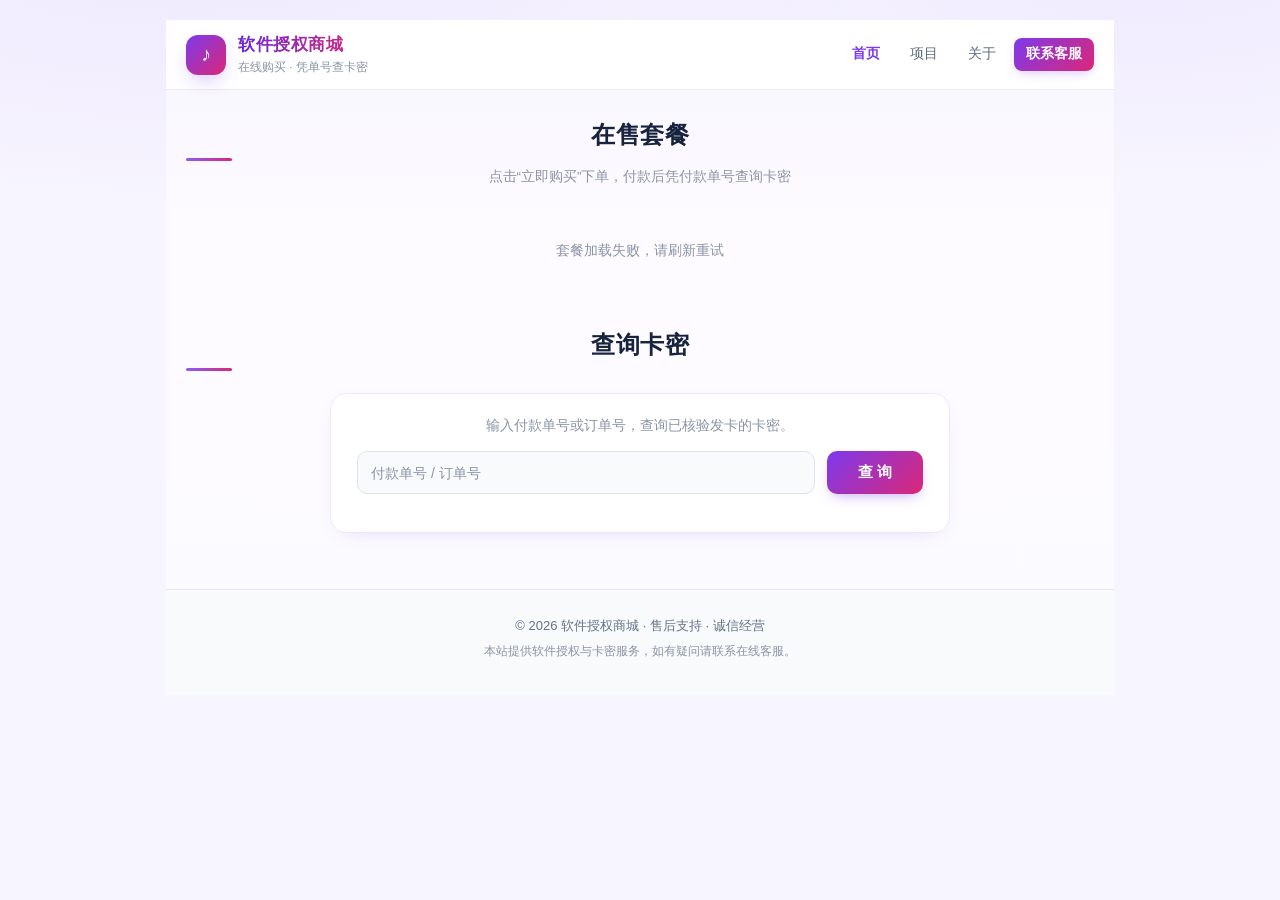
==== commit 91ff5975: "同步软件授权商城最新版: 品牌可配置+项目ID纯数字+数据维护清理开关+支付设置移动端布局" ====
--- a/index.html
+++ b/index.html
@@ -704,6 +704,12 @@
     .stat span { font-size: 10px; }
     .card.compact { padding: 12px; }
     .form-row .field { min-width: 45%; }
+    /* 支付设置：4 种收款模式移动端全部单列，避免字段挤压错行 */
+    #mg-panel-pay .form-row { display: block; }
+    #mg-panel-pay .form-row .field { min-width: 100%; margin-bottom: 12px; }
+    /* 数据维护：开关/天数/时间移动端单列 */
+    #mg-panel-maint .form-row { display: block; }
+    #mg-panel-maint .form-row .field { min-width: 100%; margin-bottom: 12px; }
   }
 </style>
 </head>
@@ -715,10 +721,10 @@
     <div class="shop-nav">
       <div class="shop-nav-inner">
         <div class="shop-brand">
-          <div class="shop-logo">♪</div>
+          <div class="shop-logo" id="shop-logo-text">♪</div>
           <div>
-            <div class="shop-brand-name">授权商城</div>
-            <div class="shop-brand-sub">在线购买 · 凭单号查卡密</div>
+            <div class="shop-brand-name" id="shop-brand-name">软件授权商城</div>
+            <div class="shop-brand-sub" id="shop-brand-sub">在线购买 · 凭单号查卡密</div>
           </div>
         </div>
         <div class="shop-nav-links">
@@ -845,7 +851,7 @@
     </div>
 
     <div class="shop-footer">
-      <div class="shop-footer-meta">© 2026 授权商城 · 售后支持 · 诚信经营</div>
+      <div class="shop-footer-meta" id="shop-footer-meta">© 2026 软件授权商城 · 售后支持 · 诚信经营</div>
       <div class="shop-footer-tiny">本站提供软件授权与卡密服务<span class="login-dot" onclick="showLoginCard()">，</span>如有疑问请联系在线客服。</div>
     </div>
 
@@ -1006,10 +1012,26 @@
         <button class="mg-item" data-k="proj" onclick="showMgPanel('proj')">项目信息</button>
         <button class="mg-item" data-k="pay" onclick="showMgPanel('pay')">支付设置</button>
         <button class="mg-item" data-k="svc" onclick="showMgPanel('svc')">客服设置</button>
+        <button class="mg-item" data-k="brand" onclick="showMgPanel('brand')">首页设置</button>
         <button class="mg-item" data-k="theme" onclick="showMgPanel('theme')">界面主题</button>
         <button class="mg-item" data-k="pw" onclick="showMgPanel('pw')">密码管理</button>
       </div>
       <div class="mg-main">
+      <div class="card compact" id="mg-panel-brand">
+        <h2>首页设置</h2>
+        <div class="form-row" style="margin-top:8px;">
+          <div class="field"><label>首页标题</label><input type="text" id="brand-title" placeholder="如 软件授权商城"></div>
+        </div>
+        <div class="form-row">
+          <div class="field"><label>签名详情（副标语）</label><input type="text" id="brand-slogan" placeholder="如 在线购买 · 凭单号查卡密"></div>
+        </div>
+        <div class="form-row">
+          <div class="field" style="flex:1.4;"><label>LOGO 字符</label><input type="text" id="brand-logo" maxlength="8" placeholder="如 ♪ ★ ⚡，显示在标题左侧的圆形徽标里"></div>
+        </div>
+        <div class="muted" style="font-size:12px;margin:8px 0;">配置后前台首页顶部品牌区、浏览器标签标题、页脚版权文字统一生效；留空则使用默认值。</div>
+        <button class="btn btn-ghost" style="width:auto;" onclick="saveShopBrand()">保存首页设置</button>
+        <span id="brand-status" class="muted" style="margin-left:10px;font-size:12px;"></span>
+      </div>
       <div class="card compact mg-full" id="mg-panel-theme">
         <h2>界面主题</h2>
         <div class="theme-row">
@@ -1034,27 +1056,7 @@
           <button class="theme-swatch" data-theme="jade" onclick="pickTheme('jade')"><span class="sw jade"></span>玉露清辉</button>
           <button class="theme-swatch" data-theme="cobalt" onclick="pickTheme('cobalt')"><span class="sw cobalt"></span>钴蓝电音</button>
         </div>
-        <p style="margin-top:10px;color:var(--muted);font-size:12px;">主题前后台统一，切换后全站即时生效（保存到服务器）。</p>
-        <div style="margin-top:16px;border-top:1px dashed #eef0f3;padding-top:14px;">
-          <h2>自动清理</h2>
-          <div class="form-row" style="margin-top:8px;">
-            <div class="field"><label>启用</label>
-              <select id="auto-clean-enable" style="width:auto;">
-                <option value="false">关闭</option>
-                <option value="true">开启</option>
-              </select>
-            </div>
-            <div class="field"><label>保留天数</label>
-              <input type="number" id="auto-clean-days" min="0" value="30" style="width:100px;">
-            </div>
-            <div class="field"><label>每天时间</label>
-              <select id="auto-clean-time" style="width:auto;"></select>
-            </div>
-          </div>
-          <div class="muted" style="font-size:12px;margin:8px 0;">每天到达指定时间自动删除"过期超过 N 天未续费"的卡密（与手动"清理过期"同规则，精确到整点）；关闭后仅手动清理。激活/查询不再顺带清理。</div>
-          <button class="btn btn-ghost" style="width:auto;" onclick="saveAutoCleanup()">保存设置</button>
-          <span id="auto-clean-status" class="muted" style="margin-left:10px;font-size:12px;"></span>
-        </div>
+        <p style="margin-top:10px;color:var(--muted);font-size:12px;">主题前后台统一，切换后全站即时生效（保存到服务器）。过期自动清理请到「数据维护」配置。</p>
         </div>
         <div class="card compact" id="mg-panel-pay">
         <h2>支付设置</h2>
@@ -1200,17 +1202,46 @@
             </div>
         </div>
         </div>
-        <div class="card compact" id="mg-panel-maint"">
+        <div class="card compact" id="mg-panel-maint">
         <h2>数据维护</h2>
         <div class="maint-row">
           <button class="btn btn-ghost btn-sm" onclick="exportData()">导出数据</button>
           <button class="btn btn-ghost btn-sm" onclick="document.getElementById('import-file').click()">导入数据</button>
-          <button class="btn btn-ghost btn-sm" onclick="purgeExpired()">清理过期</button>
           <input type="file" id="import-file" accept=".json,application/json" class="hide" onchange="importData(this)">
         </div>
-        <div class="maint-hint">导出：下载全部数据备份。导入：恢复备份（已存在记录会更新）。清理过期：删除到期超 30 天未续费的记录。</div>
-        </div>
-        <div class="card compact" id="mg-panel-orders" mg-full">
+        <div class="maint-hint">导出：下载全部数据备份。导入：恢复备份（已存在记录会更新）。</div>
+        <div style="margin-top:16px;border-top:1px dashed #eef0f3;padding-top:14px;">
+          <h2 style="font-size:15px;">过期清理 · 自动任务</h2>
+          <div class="form-row" style="margin-top:8px;">
+            <div class="field"><label>自动清理（开关）</label>
+              <select id="auto-clean-enable" style="width:auto;">
+                <option value="false">关闭</option>
+                <option value="true">开启</option>
+              </select>
+            </div>
+            <div class="field"><label>保留天数（可自定义）</label>
+              <input type="number" id="auto-clean-days" min="0" value="30" style="width:110px;">
+            </div>
+            <div class="field"><label>每天时间</label>
+              <select id="auto-clean-time" style="width:auto;"></select>
+            </div>
+          </div>
+          <div class="muted" style="font-size:12px;margin:8px 0;">开启后每天到达指定时间自动删除"到期超过 N 天未续费"的卡密（按上面保留天数）；关闭后仅手动清理。激活/查询不再顺带清理。</div>
+          <button class="btn btn-ghost" style="width:auto;" onclick="saveAutoCleanup()">保存自动清理设置</button>
+          <span id="auto-clean-status" class="muted" style="margin-left:10px;font-size:12px;"></span>
+        </div>
+        <div style="margin-top:16px;border-top:1px dashed #eef0f3;padding-top:14px;">
+          <h2 style="font-size:15px;">过期清理 · 手动</h2>
+          <div class="form-row" style="margin-top:8px;">
+            <div class="field"><label>保留天数（可自定义，默认跟随自动清理天数）</label>
+              <input type="number" id="maint-clean-days" min="0" value="30" style="width:110px;">
+            </div>
+          </div>
+          <button class="btn btn-danger btn-sm" onclick="purgeExpired()">立即清理过期</button>
+          <div class="muted" style="font-size:12px;margin:8px 0;">立即删除"到期超过 N 天未续费"的卡密记录（按上面保留天数，不可恢复）。</div>
+        </div>
+        </div>
+        <div class="card compact mg-full" id="mg-panel-orders">
         <h2>订单管理</h2>
         <div class="toolbar">
           <select id="order-status" onchange="loadOrders(1)">
@@ -1846,6 +1877,7 @@
   const remark = document.getElementById('gen-remark').value.trim();
   const project = document.getElementById('gen-project').value.trim();
   if (!project) { toast('发卡必须关联项目，请填写项目 ID', false); return; }
+  if (!/^\d+$/.test(project)) { toast('项目 ID 需为纯数字，如 1001', false); return; }
   try {
     const d = await SB.rpc('admin_gen_codes', { p_count: count, p_days: days, p_remark: remark, p_project_id: project });
     if (!d.ok) throw new Error(d.message);
@@ -1987,9 +2019,8 @@
 }
 
 async function purgeExpired() {
-  const daysInput = prompt('清理到期超过多少天未续费的记录？（默认 30 天，0 = 只清理今天已到期的）', '30');
-  if (daysInput === null) return;
-  const days = parseInt(daysInput);
+  const daysEl = document.getElementById('maint-clean-days');
+  const days = daysEl ? parseInt(daysEl.value, 10) : 30;
   if (isNaN(days) || days < 0) { toast('请输入有效的天数（>= 0）', false); return; }
   if (!confirm('确定清理到期超过 ' + days + ' 天未续费的记录？此操作不可恢复。')) return;
   try {
@@ -2228,6 +2259,8 @@
     if (!d.ok) return;
     document.getElementById('auto-clean-enable').value = d.enabled ? 'true' : 'false';
     document.getElementById('auto-clean-days').value = d.days ?? 30;
+    const md = document.getElementById('maint-clean-days');
+    if (md) md.value = d.days ?? 30;
     const t = String(d.time || '03:00').split(':')[0].padStart(2, '0') + ':00';
     if (sel.querySelector('option[value="' + t + '"]')) sel.value = t;
     document.getElementById('auto-clean-status').textContent =
@@ -2266,6 +2299,7 @@
     togglePayFields();
   } catch (e) { /* 静默 */ }
   loadGlobalDownload();
+  loadShopBrand();
 }
 function togglePayFields() {
   const v = document.getElementById('pay-active').value;
@@ -2307,6 +2341,27 @@
     const d = await SB.rpc('admin_set_download_url', { p_url: url });
     if (!d.ok) throw new Error(d.message);
     toast('默认下载地址已保存', true);
+  } catch (e) { toast(e.message, false); }
+}
+
+// ============ 首页设置（标题 / 签名详情 / LOGO） ============
+async function loadShopBrand() {
+  try {
+    const d = await SB.rpc('admin_get_shop_brand');
+    if (!d.ok) return;
+    document.getElementById('brand-title').value = d.title || '';
+    document.getElementById('brand-slogan').value = d.slogan || '';
+    document.getElementById('brand-logo').value = d.logo || '';
+  } catch (e) { /* 静默 */ }
+}
+async function saveShopBrand() {
+  const t = document.getElementById('brand-title').value.trim();
+  const s = document.getElementById('brand-slogan').value.trim();
+  const l = document.getElementById('brand-logo').value.trim();
+  try {
+    const d = await SB.rpc('admin_set_shop_brand', { p_title: t, p_slogan: s, p_logo: l });
+    if (!d.ok) throw new Error(d.message);
+    toast('首页设置已保存', true);
   } catch (e) { toast(e.message, false); }
 }
 
@@ -2539,6 +2594,7 @@
   const remark = document.getElementById('proj-remark').value.trim();
   const download = document.getElementById('proj-download').value.trim();
   if (!id || !name) { toast('项目 ID 和名称不能为空', false); return; }
+  if (!/^\d+$/.test(id)) { toast('项目 ID 需为纯数字，如 1001', false); return; }
   try {
     const d = await SB.rpc('admin_create_project', { p_id: id, p_name: name, p_remark: remark, p_download_url: download });
     if (!d.ok) throw new Error(d.message);
@@ -2698,6 +2754,24 @@
 setInterval(tickClock, 30000);
 
 // ============ 初始化（前后台统一主题：拉取服务器主题应用） ============
+async function applyShopBrand() {
+  try {
+    const r = await rpcAnon('shop_get_brand', {});
+    if (!r || !r.ok) return;
+    const t = r.title || '软件授权商城';
+    const s = r.slogan || '在线购买 · 凭单号查卡密';
+    const l = r.logo || '♪';
+    const elName = document.getElementById('shop-brand-name');
+    if (elName) elName.textContent = t;
+    const elSub = document.getElementById('shop-brand-sub');
+    if (elSub) elSub.textContent = s;
+    const elLogo = document.getElementById('shop-logo-text');
+    if (elLogo) elLogo.textContent = l;
+    document.title = t;
+    const fm = document.getElementById('shop-footer-meta');
+    if (fm) fm.textContent = '© ' + new Date().getFullYear() + ' ' + t + ' · 售后支持 · 诚信经营';
+  } catch (e) { /* 静默，保持默认 */ }
+}
 (async function () {
   let t = 'aurora';
   try {
@@ -2705,6 +2779,7 @@
     if (r && r.ok && THEMES[r.theme]) t = r.theme;
   } catch (e) {}
   applyTheme(t);
+  applyShopBrand();
   if (SB.token) { showMain(); return; }
   showFront();
 })();
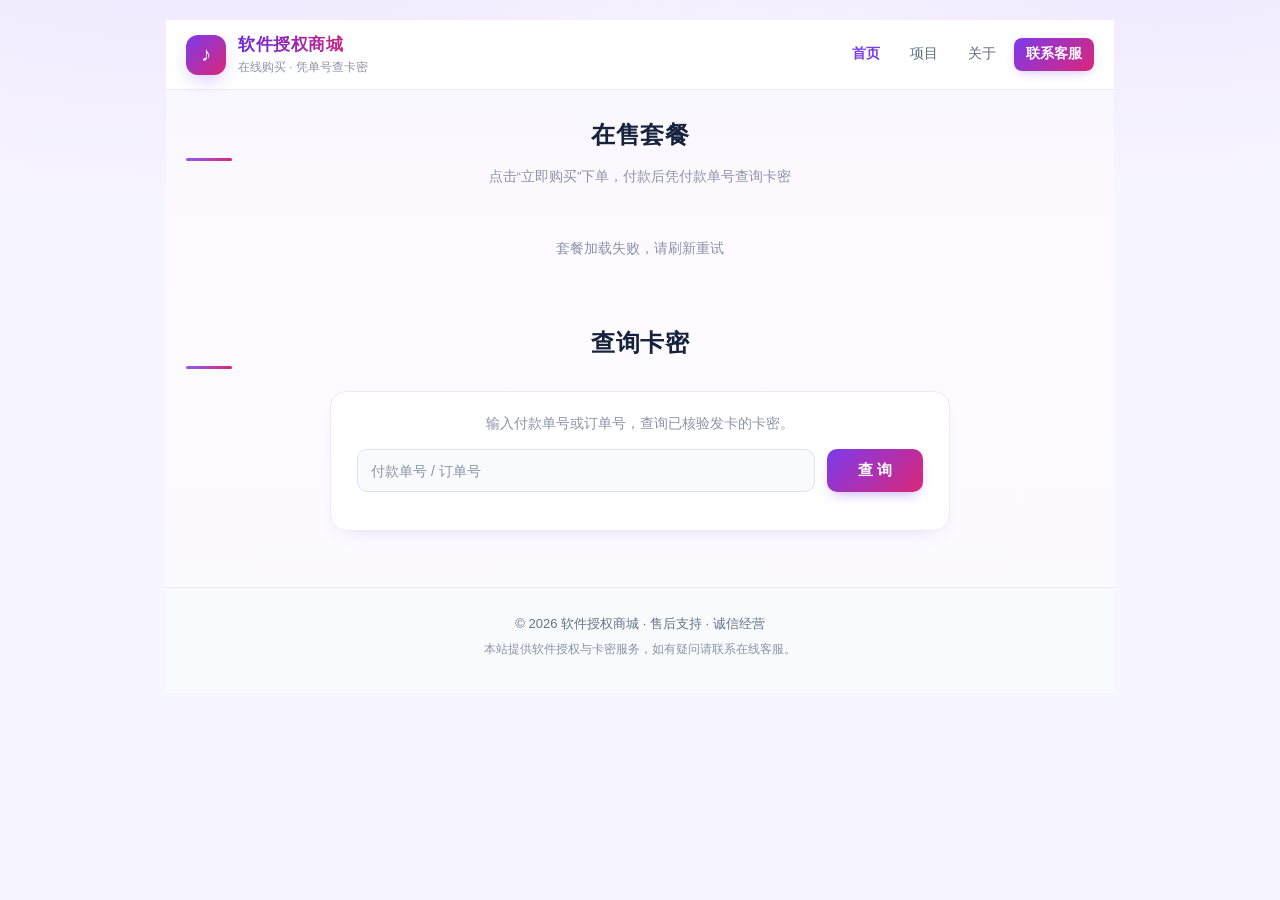
==== commit 60a60a59: "sync admin.html from yanzheng (电商化改版)" ====
--- a/index.html
+++ b/index.html
@@ -222,6 +222,49 @@
       radial-gradient(1000px 420px at 90% -5%, rgba(6,182,212, .13), transparent 55%);
   }
 
+  /* ===== 主题：淘宝橙购（电商 · 亮系） ===== */
+  html[data-theme="taobao"] {
+    --bg:#fff6f1; --card:#ffffff; --border:#ffe8da; --text:#3a1a0a; --muted:#b0663f; --primary:#ff5000; --primary-2:#ff5000; --primary-weak:#fff1e8; --green:#12a150; --green-weak:#e8f8ee; --red:#e02e2e; --red-weak:#fdecec; --blue:#ff5000; --blue-weak:#fff1e8; --label:#3a1a0a; --input-bg:#fcfdff; --th-bg:#fff6f1; --row-border:#ffe8da; --hover-bg:#fff1e8; --tabs-bg:#fff6f1; --tabs-active:#ffffff; --shadow-sm: 0 1px 2px rgba(23,26,33,.04), 0 1px 3px rgba(23,26,33,.05); --shadow-md: 0 1px 2px rgba(23,26,33,.04), 0 12px 32px -14px rgba(23,26,33,.16); --shadow-lg: 0 2px 4px rgba(23,26,33,.05), 0 24px 48px -24px rgba(23,26,33,.22);
+    }
+  html[data-theme="taobao"] body {
+    background-image: radial-gradient(1200px 500px at 15% -10%, rgba(255,80,0,.08), transparent 60%), radial-gradient(1000px 420px at 90% -5%, rgba(255,140,77,.08), transparent 55%);
+    }
+  /* ===== 主题：拼多多红（电商 · 亮系） ===== */
+  html[data-theme="pdd"] {
+    --bg:#fdf6f6; --card:#ffffff; --border:#f9e4e4; --text:#3a1010; --muted:#a86060; --primary:#e02e24; --primary-2:#e02e24; --primary-weak:#fdeeee; --green:#12a150; --green-weak:#e8f8ee; --red:#e02e2e; --red-weak:#fdecec; --blue:#e02e24; --blue-weak:#fdeeee; --label:#3a1010; --input-bg:#fcfdff; --th-bg:#fdf6f6; --row-border:#f9e4e4; --hover-bg:#fdeeee; --tabs-bg:#fdf6f6; --tabs-active:#ffffff; --shadow-sm: 0 1px 2px rgba(23,26,33,.04), 0 1px 3px rgba(23,26,33,.05); --shadow-md: 0 1px 2px rgba(23,26,33,.04), 0 12px 32px -14px rgba(23,26,33,.16); --shadow-lg: 0 2px 4px rgba(23,26,33,.05), 0 24px 48px -24px rgba(23,26,33,.22);
+    }
+  html[data-theme="pdd"] body {
+    background-image: radial-gradient(1200px 500px at 15% -10%, rgba(224,46,36,.08), transparent 60%), radial-gradient(1000px 420px at 90% -5%, rgba(240,90,79,.08), transparent 55%);
+    }
+  /* ===== 主题：京东红购（电商 · 亮系） ===== */
+  html[data-theme="jd"] {
+    --bg:#f6f8fc; --card:#ffffff; --border:#e8edf5; --text:#141a26; --muted:#7a8499; --primary:#e1251b; --primary-2:#e1251b; --primary-weak:#fdeeec; --green:#12a150; --green-weak:#e8f8ee; --red:#e02e2e; --red-weak:#fdecec; --blue:#e1251b; --blue-weak:#fdeeec; --label:#141a26; --input-bg:#fcfdff; --th-bg:#f6f8fc; --row-border:#e8edf5; --hover-bg:#fdeeec; --tabs-bg:#f6f8fc; --tabs-active:#ffffff; --shadow-sm: 0 1px 2px rgba(23,26,33,.04), 0 1px 3px rgba(23,26,33,.05); --shadow-md: 0 1px 2px rgba(23,26,33,.04), 0 12px 32px -14px rgba(23,26,33,.16); --shadow-lg: 0 2px 4px rgba(23,26,33,.05), 0 24px 48px -24px rgba(23,26,33,.22);
+    }
+  html[data-theme="jd"] body {
+    background-image: radial-gradient(1200px 500px at 15% -10%, rgba(225,37,27,.08), transparent 60%), radial-gradient(1000px 420px at 90% -5%, rgba(240,74,65,.08), transparent 55%);
+    }
+  /* ===== 主题：闲鱼黄趣（电商 · 亮系） ===== */
+  html[data-theme="xianyu"] {
+    --bg:#fffbe8; --card:#ffffff; --border:#fdf3c9; --text:#262218; --muted:#a89a6b; --primary:#ffd100; --primary-2:#f7b500; --primary-weak:#fff8d6; --green:#12a150; --green-weak:#e8f8ee; --red:#e02e2e; --red-weak:#fdecec; --blue:#17120e; --blue-weak:#fff8d6; --label:#262218; --input-bg:#fcfdff; --th-bg:#fffbe8; --row-border:#fdf3c9; --hover-bg:#fff8d6; --tabs-bg:#fffbe8; --tabs-active:#ffffff; --shadow-sm: 0 1px 2px rgba(23,26,33,.04), 0 1px 3px rgba(23,26,33,.05); --shadow-md: 0 1px 2px rgba(23,26,33,.04), 0 12px 32px -14px rgba(23,26,33,.16); --shadow-lg: 0 2px 4px rgba(23,26,33,.05), 0 24px 48px -24px rgba(23,26,33,.22);
+    }
+  html[data-theme="xianyu"] body {
+    background-image: radial-gradient(1200px 500px at 15% -10%, rgba(255,209,0,.12), transparent 60%), radial-gradient(1000px 420px at 90% -5%, rgba(255,228,92,.12), transparent 55%);
+    }
+  /* ===== 主题：美团黄go（电商 · 亮系） ===== */
+  html[data-theme="meituan"] {
+    --bg:#fffbf0; --card:#ffffff; --border:#fdf0d3; --text:#33290f; --muted:#a8904f; --primary:#ffc300; --primary-2:#ffb300; --primary-weak:#fff6dc; --green:#12a150; --green-weak:#e8f8ee; --red:#e02e2e; --red-weak:#fdecec; --blue:#ff8c00; --blue-weak:#fff6dc; --label:#33290f; --input-bg:#fcfdff; --th-bg:#fffbf0; --row-border:#fdf0d3; --hover-bg:#fff6dc; --tabs-bg:#fffbf0; --tabs-active:#ffffff; --shadow-sm: 0 1px 2px rgba(23,26,33,.04), 0 1px 3px rgba(23,26,33,.05); --shadow-md: 0 1px 2px rgba(23,26,33,.04), 0 12px 32px -14px rgba(23,26,33,.16); --shadow-lg: 0 2px 4px rgba(23,26,33,.05), 0 24px 48px -24px rgba(23,26,33,.22);
+    }
+  html[data-theme="meituan"] body {
+    background-image: radial-gradient(1200px 500px at 15% -10%, rgba(255,195,0,.1), transparent 60%), radial-gradient(1000px 420px at 90% -5%, rgba(255,217,77,.1), transparent 55%);
+    }
+  /* ===== 主题：交易猫（电商 · 亮系 · 交易猫App风格） ===== */
+  html[data-theme="jym"] {
+    --bg:#f4f7fd; --card:#ffffff; --border:#e3ecf7; --text:#16233f; --muted:#7c8db0; --primary:#2a63ff; --primary-2:#1e4fff; --primary-weak:#e9f0ff; --green:#12a150; --green-weak:#e8f8ee; --red:#e02e2e; --red-weak:#fdecec; --blue:#2a63ff; --blue-weak:#e9f0ff; --label:#16233f; --input-bg:#ffffff; --th-bg:#f4f7fd; --row-border:#e3ecf7; --hover-bg:#e9f0ff; --tabs-bg:#f4f7fd; --tabs-active:#ffffff; --shadow-sm: 0 1px 2px rgba(23,26,33,.04), 0 1px 3px rgba(23,26,33,.05); --shadow-md: 0 1px 2px rgba(23,26,33,.04), 0 12px 32px -14px rgba(23,26,33,.16); --shadow-lg: 0 2px 4px rgba(23,26,33,.05), 0 24px 48px -24px rgba(23,26,33,.22);
+    }
+  html[data-theme="jym"] body {
+    background-image: radial-gradient(1200px 500px at 15% -10%, rgba(42,99,255,.10), transparent 60%), radial-gradient(1000px 420px at 90% -5%, rgba(255,111,0,.08), transparent 55%);
+    }
+
   * { box-sizing: border-box; margin: 0; padding: 0; }
   input, textarea, select { color: var(--text); }
   input::placeholder, textarea::placeholder { color: var(--muted); }
@@ -237,7 +280,7 @@
   .wrap { max-width: 980px; margin: 0 auto; padding: 20px 16px 48px; }
 
   /* ===== 销售页（未登录首页，浅色专业风，不随后台主题变化） ===== */
-  #view-front { --sp-bg:linear-gradient(180deg,#f8f6ff 0%,#fdfbff 220px,#fbfaff 100%); --sp-card:var(--sp-card)fff; --sp-line:var(--sp-line); --sp-line2:var(--sp-line2); --sp-text:var(--sp-text); --sp-muted:var(--sp-muted); --sp-muted2:var(--sp-muted2); --sp-muted3:var(--sp-muted3); --sp-empty:var(--sp-empty); --sp-pri:var(--sp-pri); --sp-sec:var(--sp-sec); --sp-pri-deep:var(--sp-pri-deep); --sp-pri2:var(--sp-pri2); --sp-pri3:var(--sp-pri3); --sp-pink:var(--sp-pink); --sp-pink-soft:var(--sp-pink-soft); --sp-grad-main:linear-gradient(135deg,var(--sp-pri),var(--sp-sec)); --sp-grad-soft:linear-gradient(135deg,var(--sp-pri2),var(--sp-pri3)); --sp-grad-bar:linear-gradient(90deg,var(--sp-pri2),var(--sp-sec)); --sp-grad-brand:linear-gradient(90deg,var(--sp-pri-deep),var(--sp-sec)); --sp-soft:var(--sp-soft); --sp-soft-line:var(--sp-soft-line); --sp-soft2:var(--sp-soft2); --sp-qline:var(--sp-qline); --sp-glow:124,58,237; --sp-glow2:139,92,246; --sp-btn-text:var(--sp-card)fff; --sp-tabbar:var(--sp-tabbar); }
+  #view-front { --sp-bg:linear-gradient(180deg,#f8f6ff 0%,#fdfbff 220px,#fbfaff 100%); --sp-card:#ffffff; --sp-line:#e4e9f2; --sp-line2:#ece9f8; --sp-text:#17233d; --sp-muted:#8a94a6; --sp-muted2:#5b6b83; --sp-muted3:#6b647f; --sp-empty:#b6bfce; --sp-pri:#7c3aed; --sp-sec:#db2777; --sp-pri-deep:#6d28d9; --sp-pri2:#8b5cf6; --sp-pri3:#c026d3; --sp-pink:#ec4899; --sp-pink-soft:#e9d5ff; --sp-grad-main:linear-gradient(135deg,#7c3aed,#db2777); --sp-grad-soft:linear-gradient(135deg,#8b5cf6,#c026d3); --sp-grad-bar:linear-gradient(90deg,#8b5cf6,#db2777); --sp-grad-brand:linear-gradient(90deg,#6d28d9,#db2777); --sp-soft:#f3effe; --sp-soft-line:#e6dcfd; --sp-soft2:#f7f4ff; --sp-qline:#bca8f8; --sp-glow:124,58,237; --sp-glow2:139,92,246; --sp-btn-text:#ffffff; --sp-tabbar:rgba(255,255,255,.96); --sp-radius-card:14px; --sp-radius-btn:10px; --sp-price:#e02e2e; --sp-old:#a0a8b8; --sp-btn-grad:linear-gradient(135deg,#7c3aed,#db2777); --sp-card-shadow:0 6px 18px -8px rgba(30,50,90,.08); --sp-img-grad:linear-gradient(135deg,#f3effe,#e6dcfd); --sp-deal-ticker:none; }
   .shop-nav { position: sticky; top: 0; z-index: 20; background: rgba(255,255,255,.94); backdrop-filter: blur(10px); border-bottom: 1px solid var(--sp-line); }
   .shop-nav-inner { max-width: 1080px; margin: 0 auto; padding: 12px 20px; display: flex; align-items: center; justify-content: space-between; }
   .shop-brand { display: flex; align-items: center; gap: 12px; }
@@ -252,17 +295,49 @@
   .shop-section { max-width: 1080px; margin: 0 auto; padding: 26px 20px 8px; }
   .shop-section-title { font-size: 24px; font-weight: 800; color: var(--sp-text); text-align: center; letter-spacing: .5px; }
   .shop-section-sub { text-align: center; color: var(--sp-muted); font-size: 13.5px; margin-top: 6px; }
-  .shop-cards { display: grid; grid-template-columns: repeat(auto-fill, minmax(220px, 1fr)); gap: 18px; margin-top: 22px; }
-  .shop-card { background: var(--sp-card); border: 1px solid var(--sp-line); border-radius: 16px; padding: 22px 20px; text-align: center; box-shadow: 0 6px 18px -8px rgba(30,50,90,.08); transition: all .2s; }
-  .shop-card:hover { transform: translateY(-4px); border-color: #b9c8e4; box-shadow: 0 14px 34px -10px rgba(30,50,90,.16); }
-  .shop-card-name { font-size: 16px; font-weight: 750; color: var(--sp-text); display: block; }
+  .shop-cards { display: grid; grid-template-columns: repeat(auto-fill, minmax(210px, 1fr)); gap: 16px; margin-top: 20px; }
+  .shop-card { background: var(--sp-card); border: 1px solid var(--sp-line); border-radius: var(--sp-radius-card, 14px); overflow: hidden; box-shadow: var(--sp-card-shadow, 0 6px 18px -8px rgba(30,50,90,.08)); transition: all .2s; cursor: pointer; text-align: left; }
+  .shop-card:hover { transform: translateY(-4px); border-color: var(--sp-qline); box-shadow: 0 16px 36px -12px rgba(30,50,90,.16); }
+  .shop-card-img { position: relative; aspect-ratio: 1 / 1; background: var(--sp-img-grad, var(--sp-grad-soft)); display: flex; align-items: center; justify-content: center; font-size: 44px; font-weight: 900; color: var(--sp-btn-text); letter-spacing: 2px; }
+  .shop-card-badge { position: absolute; left: 8px; bottom: 8px; background: linear-gradient(135deg, #e02e2e, #ff6f00); color: #fff; font-size: 10.5px; font-weight: 700; padding: 3px 8px; border-radius: 6px 2px 6px 2px; letter-spacing: .5px; }
+  .shop-card-body { padding: 11px 12px 13px; }
+  .shop-card-name { font-size: 14.5px; font-weight: 700; color: var(--sp-text); display: -webkit-box; -webkit-line-clamp: 2; -webkit-box-orient: vertical; overflow: hidden; min-height: 2.6em; line-height: 1.35; }
   .shop-card-proj { font-size: 12px; color: var(--sp-muted); margin-top: 3px; display: block; }
-  .shop-card-price { margin: 14px 0 4px; color: var(--sp-accent-2); }
-  .shop-card-cny { font-size: 17px; font-weight: 700; }
-  .shop-card-num { font-size: 34px; font-weight: 850; letter-spacing: -1px; }
-  .shop-card-days { color: #5b6b84; font-size: 13.5px; margin-bottom: 16px; }
-  .shop-card-btn { width: 100%; background: var(--sp-grad-main); border: none; color: var(--sp-btn-text); font-weight: 800; font-size: 14.5px; padding: 11px 0; border-radius: 10px; cursor: pointer; transition: all .18s; }
+  .shop-card-price-row { margin: 9px 0 4px; display: flex; align-items: baseline; gap: 6px; }
+  .shop-card-cny { font-size: 13px; font-weight: 800; color: var(--sp-price, #e02e2e); }
+  .shop-card-num { font-size: 21px; font-weight: 850; color: var(--sp-price, #e02e2e); letter-spacing: -.5px; }
+  .shop-card-old { font-size: 12px; color: var(--sp-old, #a0a8b8); text-decoration: line-through; }
+  .shop-card-meta { display: flex; justify-content: space-between; font-size: 11.5px; color: var(--sp-muted); margin-bottom: 10px; }
+  .shop-card-btn { width: 100%; background: var(--sp-btn-grad, var(--sp-grad-main)); border: none; color: var(--sp-btn-text); font-weight: 800; font-size: 14px; padding: 10px 0; border-radius: var(--sp-radius-btn, 10px); cursor: pointer; transition: all .18s; }
   .shop-card-btn:hover { filter: brightness(1.08); transform: translateY(-1px); }
+  /* 实时成交滚动条（交易猫风格，默认隐藏，仅交易猫主题显示） */
+  .shop-deal-ticker { display: var(--sp-deal-ticker, none); align-items: center; gap: 10px; background: var(--sp-soft); border: 1px solid var(--sp-soft-line); border-radius: 12px; padding: 9px 14px; margin: 16px auto 0; max-width: 560px; font-size: 13px; color: var(--sp-muted2); }
+  .shop-deal-dot { width: 8px; height: 8px; border-radius: 50%; background: var(--sp-price, #e02e2e); box-shadow: 0 0 0 3px var(--sp-pink-soft); flex: none; animation: dealPulse 1.6s infinite; }
+  @keyframes dealPulse { 0%,100% { opacity: 1; } 50% { opacity: .45; } }
+  .shop-deal-text { flex: 1; overflow: hidden; white-space: nowrap; text-overflow: ellipsis; }
+  /* 商品详情电商页 */
+  .shop-detail-card { max-width: 620px; margin: 22px auto 0; background: var(--sp-card); border: 1px solid var(--sp-line); border-radius: 16px; box-shadow: var(--sp-card-shadow, 0 6px 18px -8px rgba(30,50,90,.08)); position: relative; }
+  .shop-detail-close { position: absolute; top: 12px; right: 12px; z-index: 5; width: 34px; height: 34px; border-radius: 50%; border: none; background: rgba(0,0,0,.38); color: #fff; font-size: 18px; line-height: 1; cursor: pointer; }
+  .shop-detail-img { position: relative; aspect-ratio: 1 / 1; max-height: 360px; margin: 0 auto; width: 100%; background: var(--sp-img-grad, var(--sp-grad-soft)); display: flex; align-items: center; justify-content: center; font-size: 96px; font-weight: 900; color: var(--sp-btn-text); letter-spacing: 4px; border-radius: 16px 16px 0 0; }
+  .shop-detail-badge { position: absolute; left: 14px; bottom: 14px; background: linear-gradient(135deg, #e02e2e, #ff6f00); color: #fff; font-size: 12px; font-weight: 700; padding: 4px 10px; border-radius: 8px 2px 8px 2px; letter-spacing: .5px; }
+  .shop-detail-body { padding: 16px 20px 92px; }
+  .shop-detail-price-row { display: flex; align-items: baseline; gap: 8px; flex-wrap: wrap; }
+  .shop-detail-cny { font-size: 16px; font-weight: 850; color: var(--sp-price, #e02e2e); }
+  .shop-detail-num { font-size: 32px; font-weight: 900; color: var(--sp-price, #e02e2e); letter-spacing: -1px; }
+  .shop-detail-old { font-size: 14px; color: var(--sp-old, #a0a8b8); text-decoration: line-through; }
+  .shop-detail-tag { margin-left: auto; background: var(--sp-soft); color: var(--sp-pri); font-size: 12px; font-weight: 700; padding: 3px 10px; border-radius: 999px; }
+  .shop-detail-name { font-size: 19px; font-weight: 800; color: var(--sp-text); margin-top: 12px; }
+  .shop-detail-proj { font-size: 13px; color: var(--sp-muted); margin-top: 4px; }
+  .shop-detail-svc { display: grid; grid-template-columns: repeat(4, 1fr); gap: 8px; margin: 18px 0 0; background: var(--sp-soft2); border: 1px solid var(--sp-soft-line); border-radius: 12px; padding: 12px 8px; }
+  .shop-detail-svc-item { text-align: center; }
+  .shop-detail-svc-item b { display: block; font-size: 18px; }
+  .shop-detail-svc-item span { font-size: 11.5px; color: var(--sp-muted2); }
+  .shop-detail-desc { margin-top: 14px; font-size: 13.5px; color: var(--sp-muted2); line-height: 1.7; background: var(--sp-soft2); border: 1px dashed var(--sp-soft-line); border-radius: 10px; padding: 12px 14px; white-space: pre-line; }
+  .shop-detail-bar { position: sticky; bottom: 0; background: var(--sp-card); border-top: 1px solid var(--sp-line); padding: 12px 20px; display: flex; align-items: center; gap: 14px; border-radius: 0 0 16px 16px; }
+  .shop-detail-bar-price { font-size: 22px; font-weight: 900; color: var(--sp-price, #e02e2e); display: flex; align-items: baseline; gap: 2px; }
+  .shop-detail-bar-price .shop-detail-cny { font-size: 14px; }
+  .shop-detail-buy { flex: 1; background: var(--sp-btn-grad, var(--sp-grad-main)); color: var(--sp-btn-text); border: none; font-weight: 850; font-size: 16px; padding: 13px 0; border-radius: var(--sp-radius-btn, 10px); cursor: pointer; transition: all .18s; }
+  .shop-detail-buy:hover { filter: brightness(1.08); transform: translateY(-1px); }
   .shop-empty { color: var(--sp-muted); text-align: center; padding: 30px 0; grid-column: 1 / -1; }
   .shop-buy-card { max-width: 560px; margin: 22px auto 0; background: var(--sp-card); border: 1px solid var(--sp-line); border-radius: 16px; padding: 24px 26px; box-shadow: 0 10px 30px -12px rgba(30,50,90,.14); }
   .shop-steps-bar { display: flex; align-items: center; justify-content: center; margin-bottom: 18px; }
@@ -482,6 +557,12 @@
   .sw.graphite { background: linear-gradient(135deg, #16151d, #a5b4fc); }
   .sw.jade { background: linear-gradient(135deg, #f0fdf4, #059669); }
   .sw.cobalt { background: linear-gradient(135deg, #0a1029, #3b82f6); }
+  .sw.taobao { background: linear-gradient(135deg, #ff5000, #ff8c4d); }
+  .sw.pdd { background: linear-gradient(135deg, #e02e24, #f05a4f); }
+  .sw.jd { background: linear-gradient(135deg, #e1251b, #f04a41); }
+  .sw.xianyu { background: linear-gradient(135deg, #ffd100, #f7b500); }
+  .sw.meituan { background: linear-gradient(135deg, #ffc300, #ffb300); }
+  .sw.jym { background: linear-gradient(135deg, #2a63ff, #ff6f00); }
 
   /* ===== 列表 ===== */
   .toolbar { display: flex; gap: 8px; flex-wrap: wrap; margin-bottom: 12px; align-items: center; }
@@ -599,10 +680,21 @@
     .mg-menu { flex: none; width: 100%; position: static; top: auto; flex-direction: row; flex-wrap: wrap; gap: 4px; }
     .mg-item { width: auto; flex: 0 0 auto; padding: 8px 13px; }
     .shop-cards { grid-template-columns: repeat(2, 1fr); gap: 10px; margin-top: 14px; }
-    .shop-card { padding: 16px 12px 14px; border-radius: 12px; }
-    .shop-card-name { font-size: 14px; }
-    .shop-card-num { font-size: 25px; }
-    .shop-card-btn { padding: 10px 0; font-size: 13.5px; }
+    .shop-card { border-radius: 12px; }
+    .shop-card-img { font-size: 34px; }
+    .shop-card-body { padding: 9px 9px 11px; }
+    .shop-card-name { font-size: 13px; min-height: 2.7em; }
+    .shop-card-num { font-size: 18px; }
+    .shop-card-cny { font-size: 11.5px; }
+    .shop-card-old { font-size: 10.5px; }
+    .shop-card-meta { font-size: 10.5px; margin-bottom: 8px; }
+    .shop-card-btn { font-size: 13px; padding: 9px 0; }
+    .shop-detail-img { font-size: 64px; max-height: 280px; }
+    .shop-detail-body { padding: 12px 14px 84px; }
+    .shop-detail-num { font-size: 26px; }
+    .shop-detail-bar { padding: 10px 14px; }
+    .shop-detail-buy { font-size: 15px; padding: 12px 0; }
+    .shop-detail-svc { padding: 10px 4px; }
     .shop-section { padding: 14px 14px 4px; }
     .shop-section-title { font-size: 19px; }
     .shop-section-sub { font-size: 12px; margin-top: 5px; }
@@ -694,6 +786,12 @@
 #view-front[data-shop-theme="jade"] { --sp-bg:linear-gradient(180deg,#f0fdf4 0%,#ffffff 220px,#dcfce7 100%); --sp-card:#ffffff; --sp-line:#d1fae5; --sp-line2:#dbf5e6; --sp-text:#064e3b; --sp-muted:#5f8a76; --sp-muted2:#4d7563; --sp-muted3:#446854; --sp-empty:#9cbcaa; --sp-pri:#059669; --sp-sec:#34d399; --sp-pri-deep:#047857; --sp-pri2:#10b981; --sp-pri3:#6ee7b7; --sp-pink:#10b981; --sp-pink-soft:#dcfce7; --sp-grad-main:linear-gradient(135deg,#059669,#34d399); --sp-grad-soft:linear-gradient(135deg,#10b981,#6ee7b7); --sp-grad-bar:linear-gradient(90deg,#10b981,#34d399); --sp-grad-brand:linear-gradient(90deg,#047857,#34d399); --sp-soft:#dcfce7; --sp-soft-line:#c6f0d8; --sp-soft2:#f0fdf4; --sp-qline:#8fd6b4; --sp-glow:5,150,105; --sp-glow2:52,211,153; --sp-btn-text:#ffffff; --sp-tabbar:rgba(255,255,255,.96); }
 #view-front[data-shop-theme="cobalt"] { --sp-bg:linear-gradient(180deg,#0a1029 0%,#131c42 280px,#070d22 100%); --sp-card:#131c42; --sp-line:#253063; --sp-line2:#2c386f; --sp-text:#eef2ff; --sp-muted:#a3b2e6; --sp-muted2:#92a2d8; --sp-muted3:#8292c6; --sp-empty:#69789f; --sp-pri:#3b82f6; --sp-sec:#06b6d4; --sp-pri-deep:#1d4ed8; --sp-pri2:#60a5fa; --sp-pri3:#22d3ee; --sp-pink:#06b6d4; --sp-pink-soft:#1c2550; --sp-grad-main:linear-gradient(135deg,#3b82f6,#06b6d4); --sp-grad-soft:linear-gradient(135deg,#60a5fa,#22d3ee); --sp-grad-bar:linear-gradient(90deg,#60a5fa,#06b6d4); --sp-grad-brand:linear-gradient(90deg,#1d4ed8,#06b6d4); --sp-soft:#1c2550; --sp-soft-line:#253063; --sp-soft2:#182149; --sp-qline:#69789f; --sp-glow:59,130,246; --sp-glow2:6,182,212; --sp-btn-text:#ffffff; --sp-tabbar:rgba(255,255,255,.96); }
 #view-front[data-shop-theme="cobalt"] .shop-tabbar { background: rgba(20,16,36,.94); }
+#view-front[data-shop-theme="taobao"] { --sp-bg:linear-gradient(180deg,#fff6f1 0%,#ffffff 220px,#fff1e8 100%); --sp-card:#ffffff; --sp-line:#ffe3d6; --sp-line2:#ffece2; --sp-text:#3a1a0a; --sp-muted:#b0663f; --sp-muted2:#9c5a30; --sp-muted3:#8a4d26; --sp-empty:#d9a98c; --sp-pri:#ff5000; --sp-sec:#ff8c4d; --sp-pri-deep:#e64500; --sp-pri2:#ff7a3d; --sp-pri3:#ffa37a; --sp-pink:#ff6b81; --sp-pink-soft:#fff1e8; --sp-grad-main:linear-gradient(135deg,#ff5000,#ff8c4d); --sp-grad-soft:linear-gradient(135deg,#ff7a3d,#ffa37a); --sp-grad-bar:linear-gradient(90deg,#ff7a3d,#ff8c4d); --sp-grad-brand:linear-gradient(90deg,#e64500,#ff8c4d); --sp-soft:#fff1e8; --sp-soft-line:#ffe3d6; --sp-soft2:#fff6f1; --sp-qline:#f5b794; --sp-glow:255,80,0; --sp-glow2:255,140,77; --sp-btn-text:#ffffff; --sp-tabbar:rgba(255,255,255,.96); --sp-radius-card:10px; --sp-radius-btn:22px; --sp-price:#ff5000; --sp-old:#c0a38f; --sp-btn-grad:linear-gradient(135deg,#ff5000,#ff8c4d); --sp-card-shadow:0 8px 20px -10px rgba(255,80,0,.18); --sp-img-grad:linear-gradient(135deg,#fff1e8,#ffe3d6); }
+#view-front[data-shop-theme="pdd"] { --sp-bg:linear-gradient(180deg,#fdf6f6 0%,#ffffff 220px,#fbecec 100%); --sp-card:#ffffff; --sp-line:#f6dcdc; --sp-line2:#f9e6e6; --sp-text:#3a1010; --sp-muted:#a86060; --sp-muted2:#944848; --sp-muted3:#833e3e; --sp-empty:#cf9c9c; --sp-pri:#e02e24; --sp-sec:#f05a4f; --sp-pri-deep:#b81d15; --sp-pri2:#f04a3f; --sp-pri3:#f68a80; --sp-pink:#f05a4f; --sp-pink-soft:#fdeeee; --sp-grad-main:linear-gradient(135deg,#e02e24,#f05a4f); --sp-grad-soft:linear-gradient(135deg,#f04a3f,#f68a80); --sp-grad-bar:linear-gradient(90deg,#f04a3f,#f05a4f); --sp-grad-brand:linear-gradient(90deg,#b81d15,#f05a4f); --sp-soft:#fdeeee; --sp-soft-line:#f6dcdc; --sp-soft2:#fdf6f6; --sp-qline:#eab8b8; --sp-glow:224,46,36; --sp-glow2:240,90,79; --sp-btn-text:#ffffff; --sp-tabbar:rgba(255,255,255,.96); --sp-radius-card:8px; --sp-radius-btn:4px; --sp-price:#e02e24; --sp-old:#c99a9a; --sp-btn-grad:linear-gradient(135deg,#e02e24,#f05a4f); --sp-card-shadow:0 6px 16px -8px rgba(224,46,36,.16); --sp-img-grad:linear-gradient(135deg,#fdeeee,#f9e0e0); }
+#view-front[data-shop-theme="jd"] { --sp-bg:linear-gradient(180deg,#f6f8fc 0%,#ffffff 220px,#eef2f8 100%); --sp-card:#ffffff; --sp-line:#e8edf5; --sp-line2:#eef2f8; --sp-text:#141a26; --sp-muted:#7a8499; --sp-muted2:#67718a; --sp-muted3:#59637c; --sp-empty:#aab2c4; --sp-pri:#e1251b; --sp-sec:#f04a41; --sp-pri-deep:#c0170f; --sp-pri2:#f43d34; --sp-pri3:#f67a73; --sp-pink:#f04a41; --sp-pink-soft:#fdeeec; --sp-grad-main:linear-gradient(135deg,#e1251b,#f04a41); --sp-grad-soft:linear-gradient(135deg,#f43d34,#f67a73); --sp-grad-bar:linear-gradient(90deg,#f43d34,#f04a41); --sp-grad-brand:linear-gradient(90deg,#c0170f,#f04a41); --sp-soft:#fdeeec; --sp-soft-line:#f8dad7; --sp-soft2:#f6f8fc; --sp-qline:#ecc2c0; --sp-glow:225,37,27; --sp-glow2:240,74,65; --sp-btn-text:#ffffff; --sp-tabbar:rgba(255,255,255,.96); --sp-radius-card:4px; --sp-radius-btn:2px; --sp-price:#e1251b; --sp-old:#aab2c4; --sp-btn-grad:linear-gradient(135deg,#e1251b,#f04a41); --sp-card-shadow:0 4px 12px -6px rgba(20,26,38,.1); --sp-img-grad:linear-gradient(135deg,#fdeeec,#f8e0de); }
+#view-front[data-shop-theme="xianyu"] { --sp-bg:linear-gradient(180deg,#fffbe8 0%,#ffffff 220px,#fff6d8 100%); --sp-card:#ffffff; --sp-line:#f3e7bd; --sp-line2:#f7efd0; --sp-text:#262218; --sp-muted:#a89a6b; --sp-muted2:#94875c; --sp-muted3:#84784f; --sp-empty:#cfc39c; --sp-pri:#ffd100; --sp-sec:#f7b500; --sp-pri-deep:#e6a900; --sp-pri2:#ffe45c; --sp-pri3:#ffed9e; --sp-pink:#f7b500; --sp-pink-soft:#fff8d6; --sp-grad-main:linear-gradient(135deg,#ffd100,#f7b500); --sp-grad-soft:linear-gradient(135deg,#ffe45c,#ffed9e); --sp-grad-bar:linear-gradient(90deg,#ffe45c,#f7b500); --sp-grad-brand:linear-gradient(90deg,#e6a900,#f7b500); --sp-soft:#fff8d6; --sp-soft-line:#f5e9b8; --sp-soft2:#fffbe8; --sp-qline:#e5d79a; --sp-glow:255,209,0; --sp-glow2:247,181,0; --sp-btn-text:#17120e; --sp-tabbar:rgba(255,255,255,.96); --sp-radius-card:16px; --sp-radius-btn:24px; --sp-price:#17120e; --sp-old:#c9bd93; --sp-btn-grad:linear-gradient(135deg,#262218,#17120e); --sp-card-shadow:0 10px 24px -12px rgba(255,209,0,.35); --sp-img-grad:linear-gradient(135deg,#fff8d6,#ffedc2); }
+#view-front[data-shop-theme="meituan"] { --sp-bg:linear-gradient(180deg,#fffbf0 0%,#ffffff 220px,#fff4d9 100%); --sp-card:#ffffff; --sp-line:#f8e7bd; --sp-line2:#faefd2; --sp-text:#33290f; --sp-muted:#a8904f; --sp-muted2:#937a42; --sp-muted3:#836c38; --sp-empty:#d2c094; --sp-pri:#ffc300; --sp-sec:#ffb300; --sp-pri-deep:#e6a800; --sp-pri2:#ffd94d; --sp-pri3:#ffe68c; --sp-pink:#ffb300; --sp-pink-soft:#fff6dc; --sp-grad-main:linear-gradient(135deg,#ffc300,#ffb300); --sp-grad-soft:linear-gradient(135deg,#ffd94d,#ffe68c); --sp-grad-bar:linear-gradient(90deg,#ffd94d,#ffb300); --sp-grad-brand:linear-gradient(90deg,#e6a800,#ffb300); --sp-soft:#fff6dc; --sp-soft-line:#f9ecc4; --sp-soft2:#fffbf0; --sp-qline:#ead9a8; --sp-glow:255,195,0; --sp-glow2:255,179,0; --sp-btn-text:#3a2f12; --sp-tabbar:rgba(255,255,255,.96); --sp-radius-card:12px; --sp-radius-btn:999px; --sp-price:#ff8c00; --sp-old:#cbbd96; --sp-btn-grad:linear-gradient(135deg,#ffc300,#ff9d00); --sp-card-shadow:0 8px 20px -10px rgba(255,195,0,.3); --sp-img-grad:linear-gradient(135deg,#fff6dc,#ffecc0); }
+#view-front[data-shop-theme="jym"] { --sp-bg:linear-gradient(180deg,#f4f7fd 0%,#ffffff 220px,#eef3fb 100%); --sp-card:#ffffff; --sp-line:#e6edf7; --sp-line2:#eef3fb; --sp-text:#16233f; --sp-muted:#7c8db0; --sp-muted2:#6a7ba4; --sp-muted3:#5c6c93; --sp-empty:#a8b8d4; --sp-pri:#2a63ff; --sp-sec:#1e6fff; --sp-pri-deep:#1e4fff; --sp-pri2:#5b8dff; --sp-pri3:#8fb4ff; --sp-pink:#ff6f00; --sp-pink-soft:#fff0e6; --sp-grad-main:linear-gradient(135deg,#2a63ff,#1e6fff); --sp-grad-soft:linear-gradient(135deg,#5b8dff,#8fb4ff); --sp-grad-bar:linear-gradient(90deg,#5b8dff,#1e6fff); --sp-grad-brand:linear-gradient(90deg,#1e4fff,#1e6fff); --sp-soft:#e9f0ff; --sp-soft-line:#dfe8fa; --sp-soft2:#f4f7fd; --sp-qline:#a9c2f7; --sp-glow:42,99,255; --sp-glow2:255,111,0; --sp-btn-text:#ffffff; --sp-tabbar:rgba(255,255,255,.96); --sp-radius-card:14px; --sp-radius-btn:10px; --sp-price:#ff6f00; --sp-old:#9aa8c2; --sp-btn-grad:linear-gradient(135deg,#2a63ff,#1e6fff); --sp-card-shadow:0 8px 20px -10px rgba(42,99,255,.18); --sp-img-grad:linear-gradient(135deg,#e9f0ff,#dbe7fb); --sp-deal-ticker:flex; }
   .hide { display: none !important; }
   .loading { color: var(--muted); padding: 18px 0; text-align: center; font-size: 13px; }
 
@@ -740,7 +838,35 @@
     <div class="shop-section" id="shop-plans">
       <h2 class="shop-section-title">在售套餐</h2>
       <p class="shop-section-sub">点击“立即购买”下单，付款后凭付款单号查询卡密</p>
+      <div class="shop-deal-ticker" id="shop-deal-ticker"><span class="shop-deal-dot"></span><span class="shop-deal-text" id="shop-deal-text">实时成交 · 刚刚有玩家购买了套餐</span></div>
       <div class="shop-cards" id="shop-cards"><div class="shop-empty">加载中…</div></div>
+    </div>
+
+    <div class="shop-section hide" id="shop-detail-panel">
+      <div class="shop-detail-card">
+        <button class="shop-detail-close" onclick="closeProductDetail()">×</button>
+        <div class="shop-detail-img"><span id="shop-detail-letter">商</span><span class="shop-detail-badge">官方授权</span></div>
+        <div class="shop-detail-body">
+          <div class="shop-detail-price-row">
+            <span class="shop-detail-cny">¥</span><span class="shop-detail-num" id="shop-detail-price">-</span>
+            <span class="shop-detail-old" id="shop-detail-old"></span>
+            <span class="shop-detail-tag" id="shop-detail-tag">-</span>
+          </div>
+          <h3 class="shop-detail-name" id="shop-detail-name">-</h3>
+          <div class="shop-detail-proj" id="shop-detail-proj">-</div>
+          <div class="shop-detail-svc">
+            <div class="shop-detail-svc-item"><b>⚡</b><span>自动发卡</span></div>
+            <div class="shop-detail-svc-item"><b>🛡️</b><span>售后保障</span></div>
+            <div class="shop-detail-svc-item"><b>✔️</b><span>正版授权</span></div>
+            <div class="shop-detail-svc-item"><b>🔒</b><span>安全交易</span></div>
+          </div>
+          <div class="shop-detail-desc" id="shop-detail-desc"></div>
+        </div>
+        <div class="shop-detail-bar">
+          <div class="shop-detail-bar-price"><span class="shop-detail-cny">¥</span><span id="shop-detail-bar-num">-</span></div>
+          <button class="shop-detail-buy" onclick="buyFromDetail()">立即购买</button>
+        </div>
+      </div>
     </div>
 
     <div class="shop-section hide" id="shop-buy-panel">
@@ -1055,6 +1181,12 @@
           <button class="theme-swatch" data-theme="graphite" onclick="pickTheme('graphite')"><span class="sw graphite"></span>石墨幽影</button>
           <button class="theme-swatch" data-theme="jade" onclick="pickTheme('jade')"><span class="sw jade"></span>玉露清辉</button>
           <button class="theme-swatch" data-theme="cobalt" onclick="pickTheme('cobalt')"><span class="sw cobalt"></span>钴蓝电音</button>
+          <button class="theme-swatch" data-theme="taobao" onclick="pickTheme('taobao')"><span class="sw taobao"></span>淘宝橙购</button>
+          <button class="theme-swatch" data-theme="pdd" onclick="pickTheme('pdd')"><span class="sw pdd"></span>拼多多红</button>
+          <button class="theme-swatch" data-theme="jd" onclick="pickTheme('jd')"><span class="sw jd"></span>京东红购</button>
+          <button class="theme-swatch" data-theme="xianyu" onclick="pickTheme('xianyu')"><span class="sw xianyu"></span>闲鱼黄趣</button>
+          <button class="theme-swatch" data-theme="meituan" onclick="pickTheme('meituan')"><span class="sw meituan"></span>美团黄go</button>
+          <button class="theme-swatch" data-theme="jym" onclick="pickTheme('jym')"><span class="sw jym"></span>交易猫</button>
         </div>
         <p style="margin-top:10px;color:var(--muted);font-size:12px;">主题前后台统一，切换后全站即时生效（保存到服务器）。过期自动清理请到「数据维护」配置。</p>
         </div>
@@ -1111,6 +1243,7 @@
           <div class="field"><label>套餐名</label><input type="text" id="shop-name" placeholder="如 30天卡"></div>
           <div class="field"><label>天数</label><input type="number" id="shop-days" min="0" value="30" style="width:90px;"></div>
           <div class="field"><label>价格（元）</label><input type="number" id="shop-price" min="0.01" step="0.01" style="width:90px;"></div>
+          <div class="field"><label>划线原价（元）</label><input type="number" id="shop-old-price" min="0" step="0.01" style="width:90px;" placeholder="选填"></div>
         </div>
         <div class="form-row">
           <div class="field"><label>状态</label><select id="shop-enabled" style="width:auto;"><option value="true">上架</option><option value="false">下架</option></select></div>
@@ -1121,8 +1254,8 @@
         </div>
         <div class="table-wrap" style="margin-top:12px;">
           <table>
-            <thead><tr><th>套餐</th><th>项目</th><th>天数</th><th>价格</th><th>状态</th><th>订单</th><th>操作</th></tr></thead>
-            <tbody id="shop-body"><tr><td colspan="7"><div class="empty">暂无套餐，先在上方添加</div></td></tr></tbody>
+            <thead><tr><th>套餐</th><th>项目</th><th>天数</th><th>价格</th><th>原价</th><th>状态</th><th>订单</th><th>操作</th></tr></thead>
+            <tbody id="shop-body"><tr><td colspan="8"><div class="empty">暂无套餐，先在上方添加</div></td></tr></tbody>
           </table>
         </div>
         <div class="muted" style="font-size:12px;margin-top:8px;">开放后购买页只展示"上架"状态的套餐；有订单的套餐只能下架不能删除（保护历史订单）。</div>
@@ -1429,16 +1562,79 @@
   if (!shopProducts.length) { el.innerHTML = '<div class="shop-empty">暂无在售套餐，敬请期待</div>'; return; }
   el.innerHTML = shopProducts.map(p => {
     const price = (p.price_cents / 100).toFixed(2);
+    const old = p.old_price_cents > p.price_cents ? '<span class="shop-card-old">¥' + (p.old_price_cents / 100).toFixed(2) + '</span>' : '';
     const days = p.days > 0 ? p.days + ' 天' : '永久';
-    return '<div class="shop-card">' +
-      '<span class="shop-card-name">' + esc(p.name) + '</span>' +
-      '<span class="shop-card-proj">' + esc(p.project_name || '') + '</span>' +
-      '<div class="shop-card-price"><span class="shop-card-cny">¥</span><span class="shop-card-num">' + price + '</span></div>' +
-      '<div class="shop-card-days">' + days + '</div>' +
-      '<button class="shop-card-btn" onclick="buyProduct(' + p.id + ')">立即购买</button>' +
-      '</div>';
+    const sold = (p.sold || 0) > 0 ? '已售 ' + p.sold : '新上架';
+    const letter = esc((p.name || '商').trim().slice(0, 1));
+    return '<div class="shop-card" onclick="openProductDetail(' + p.id + ')">' +
+      '<div class="shop-card-img"><span>' + letter + '</span><span class="shop-card-badge">官方授权</span></div>' +
+      '<div class="shop-card-body">' +
+        '<span class="shop-card-name">' + esc(p.name) + '</span>' +
+        '<span class="shop-card-proj">' + esc(p.project_name || '') + '</span>' +
+        '<div class="shop-card-price-row"><span class="shop-card-cny">¥</span><span class="shop-card-num">' + price + '</span>' + old + '</div>' +
+        '<div class="shop-card-meta"><span>' + days + '</span><span>' + sold + '</span></div>' +
+        '<button class="shop-card-btn" onclick="event.stopPropagation();openProductDetail(' + p.id + ')">立即购买</button>' +
+      '</div>' +
+    '</div>';
   }).join('');
 }
+
+function openProductDetail(id) {
+  const p = shopProducts.find(x => x.id === id);
+  if (!p) { toast('套餐不存在或已下架', false); return; }
+  const price = (p.price_cents / 100).toFixed(2);
+  document.getElementById('shop-detail-letter').textContent = (p.name || '商').trim().slice(0, 1);
+  document.getElementById('shop-detail-price').textContent = price;
+  document.getElementById('shop-detail-bar-num').textContent = price;
+  const oldEl = document.getElementById('shop-detail-old');
+  oldEl.textContent = p.old_price_cents > p.price_cents ? '¥' + (p.old_price_cents / 100).toFixed(2) : '';
+  document.getElementById('shop-detail-tag').textContent = p.days > 0 ? p.days + ' 天' : '永久';
+  document.getElementById('shop-detail-name').textContent = p.name;
+  document.getElementById('shop-detail-proj').textContent = p.project_name || p.project_id;
+  const sold = (p.sold || 0) > 0 ? '已售 ' + p.sold + ' 份' : '新上架';
+  document.getElementById('shop-detail-desc').textContent =
+    '所属项目：' + (p.project_name || p.project_id) + '\n' +
+    '套餐规格：' + p.name + '\n' +
+    '有效期：' + (p.days > 0 ? p.days + ' 天' : '永久') + '\n' +
+    '销量：' + sold + '\n' +
+    '发货方式：支付核验通过后自动发卡（卡密发到您填写的联系方式/订单查询）';
+  window.__detailProductId = id;
+  document.getElementById('shop-buy-panel').classList.add('hide');
+  const dp = document.getElementById('shop-detail-panel');
+  dp.classList.remove('hide');
+  dp.scrollIntoView({ behavior: 'smooth' });
+}
+function closeProductDetail() {
+  document.getElementById('shop-detail-panel').classList.add('hide');
+  document.getElementById('shop-plans').scrollIntoView({ behavior: 'smooth' });
+}
+function buyFromDetail() {
+  const id = window.__detailProductId;
+  if (!id) return;
+  document.getElementById('shop-detail-panel').classList.add('hide');
+  buyProduct(id);
+}
+// 实时成交滚动条（交易猫主题显示）：仅当主题为 jym 时更新文本
+(function startDealTicker() {
+  const el = document.getElementById('shop-deal-text');
+  if (!el) return;
+  const cities = ['北京','上海','广州','深圳','杭州','成都','武汉','南京','苏州','重庆','西安','长沙','郑州','济南','合肥','天津','青岛','厦门','昆明','沈阳'];
+  const names = ['匿*名','游***客','玩**家','老**板','小***喵','梦*幻','星**辰','夜*风','青**禾','阿*狸','柠*檬','云**端'];
+  let i = 0;
+  function tick() {
+    const vf = document.getElementById('view-front');
+    if (vf && vf.dataset.shopTheme !== 'jym') return;
+    if (!shopProducts.length) return;
+    const p = shopProducts[i % shopProducts.length];
+    const city = cities[Math.floor(Math.random() * cities.length)];
+    const nm = names[Math.floor(Math.random() * names.length)];
+    const mins = 1 + Math.floor(Math.random() * 58);
+    el.textContent = '来自' + city + '市的' + nm + ' ' + mins + '分钟前 购买了 ' + p.name;
+    i++;
+  }
+  tick();
+  setInterval(tick, 5000);
+})();
 
 function showShopStep(n) {
   [1, 2, 3].forEach(i => {
@@ -1962,7 +2158,7 @@
 }
 
 // ============ 界面主题（前后台统一，10 套炫舞风格） ============
-const THEMES = { aurora: '幻夜星梦', starfall: '星陨之夜', gold: '鎏金霓虹', mint: '薄荷清欢', pink: '粉黛甜心', galaxy: '银河漫游', peach: '蜜桃甜橙', sakura: '樱雪国风', noir: '暗夜霓虹', snow: '银白初雪', ocean: '碧海潮生', nebula: '星云紫夜', citrus: '青柠苏打', ruby: '红宝石夜', sky: '晴空蔚蓝', ember: '余烬暖光', candy: '糖果派对', graphite: '石墨幽影', jade: '玉露清辉', cobalt: '钴蓝电音' };
+const THEMES = { aurora: '幻夜星梦', starfall: '星陨之夜', gold: '鎏金霓虹', mint: '薄荷清欢', pink: '粉黛甜心', galaxy: '银河漫游', peach: '蜜桃甜橙', sakura: '樱雪国风', noir: '暗夜霓虹', snow: '银白初雪', ocean: '碧海潮生', nebula: '星云紫夜', citrus: '青柠苏打', ruby: '红宝石夜', sky: '晴空蔚蓝', ember: '余烬暖光', candy: '糖果派对', graphite: '石墨幽影', jade: '玉露清辉', cobalt: '钴蓝电音', taobao: '淘宝橙购', pdd: '拼多多红', jd: '京东红购', xianyu: '闲鱼黄趣', meituan: '美团黄go', jym: '交易猫蓝' };
 function applyTheme(t) {
   const k = THEMES[t] ? t : 'aurora';
   document.documentElement.dataset.theme = k;
@@ -2416,7 +2612,7 @@
     shopList = d.list || [];
     const tb = document.getElementById('shop-body');
     if (shopList.length === 0) {
-      tb.innerHTML = '<tr><td colspan="7"><div class="empty">暂无套餐，先在上方添加</div></td></tr>';
+      tb.innerHTML = '<tr><td colspan="8"><div class="empty">暂无套餐，先在上方添加</div></td></tr>';
       return;
     }
     // 按项目分组展示（一个项目可挂多个规格）
@@ -2430,12 +2626,13 @@
       const items = groups[k];
       const pname = items[0].project_name || k;
       const onCnt = items.filter(x => x.enabled).length;
-      html += '<tr class="shop-group-row"><td colspan="7">项目：' + esc(pname) + '（ID ' + esc(k) + '）· ' + items.length + ' 个规格 · ' + onCnt + ' 个上架</td></tr>';
+      html += '<tr class="shop-group-row"><td colspan="8">项目：' + esc(pname) + '（ID ' + esc(k) + '）· ' + items.length + ' 个规格 · ' + onCnt + ' 个上架</td></tr>';
       html += items.map(p =>
         '<tr><td>' + esc(p.name) + '</td>' +
         '<td>' + esc(p.project_name || p.project_id) + '</td>' +
         '<td>' + (p.days === 0 ? '永久' : p.days + ' 天') + '</td>' +
         '<td>¥' + (p.price_cents / 100).toFixed(2) + '</td>' +
+        '<td>' + (p.old_price_cents > p.price_cents ? '¥' + (p.old_price_cents / 100).toFixed(2) : '<span class="muted">-</span>') + '</td>' +
         '<td>' + (p.enabled ? '<span style="color:var(--primary)">上架</span>' : '<span class="muted">下架</span>') + '</td>' +
         '<td>' + (p.order_count || 0) + '</td>' +
         '<td class="ops">' +
@@ -2453,6 +2650,7 @@
   document.getElementById('shop-name').value = '';
   document.getElementById('shop-days').value = '30';
   document.getElementById('shop-price').value = '';
+  document.getElementById('shop-old-price').value = '';
   document.getElementById('shop-enabled').value = 'true';
   document.getElementById('shop-cancel').classList.add('hide');
 }
@@ -2464,6 +2662,7 @@
   document.getElementById('shop-name').value = p.name;
   document.getElementById('shop-days').value = p.days;
   document.getElementById('shop-price').value = (p.price_cents / 100).toFixed(2);
+  document.getElementById('shop-old-price').value = p.old_price_cents > 0 ? (p.old_price_cents / 100).toFixed(2) : '';
   document.getElementById('shop-enabled').value = p.enabled ? 'true' : 'false';
   document.getElementById('shop-cancel').classList.remove('hide');
   toast('正在编辑套餐：' + p.name, true);
@@ -2474,6 +2673,8 @@
   const name = document.getElementById('shop-name').value.trim();
   const days = parseInt(document.getElementById('shop-days').value, 10);
   const priceYuan = parseFloat(document.getElementById('shop-price').value);
+  const oldYuan = parseFloat(document.getElementById('shop-old-price').value);
+  const oldCents = isNaN(oldYuan) || oldYuan <= 0 ? 0 : Math.round(oldYuan * 100);
   if (!projectId || !name) { toast('项目与套餐名必填', false); return; }
   if (isNaN(days) || days < 0) { toast('天数需 ≥ 0（0 = 永久）', false); return; }
   if (isNaN(priceYuan) || priceYuan <= 0) { toast('价格必须大于 0', false); return; }
@@ -2481,7 +2682,7 @@
   try {
     const d = await SB.rpc('admin_set_shop_product', {
       p_project_id: projectId, p_name: name, p_days: days,
-      p_price_cents: Math.round(priceYuan * 100), p_enabled: enabled, p_id: id
+      p_price_cents: Math.round(priceYuan * 100), p_enabled: enabled, p_id: id, p_old_price_cents: oldCents
     });
     if (!d.ok) throw new Error(d.message);
     toast(id ? '套餐已更新' : '套餐已添加', true);
@@ -2495,7 +2696,7 @@
   try {
     const d = await SB.rpc('admin_set_shop_product', {
       p_project_id: p.project_id, p_name: p.name, p_days: p.days,
-      p_price_cents: p.price_cents, p_enabled: !p.enabled, p_id: id
+      p_price_cents: p.price_cents, p_old_price_cents: p.old_price_cents || 0, p_enabled: !p.enabled, p_id: id
     });
     if (!d.ok) throw new Error(d.message);
     toast(p.enabled ? '已下架' : '已上架', true);
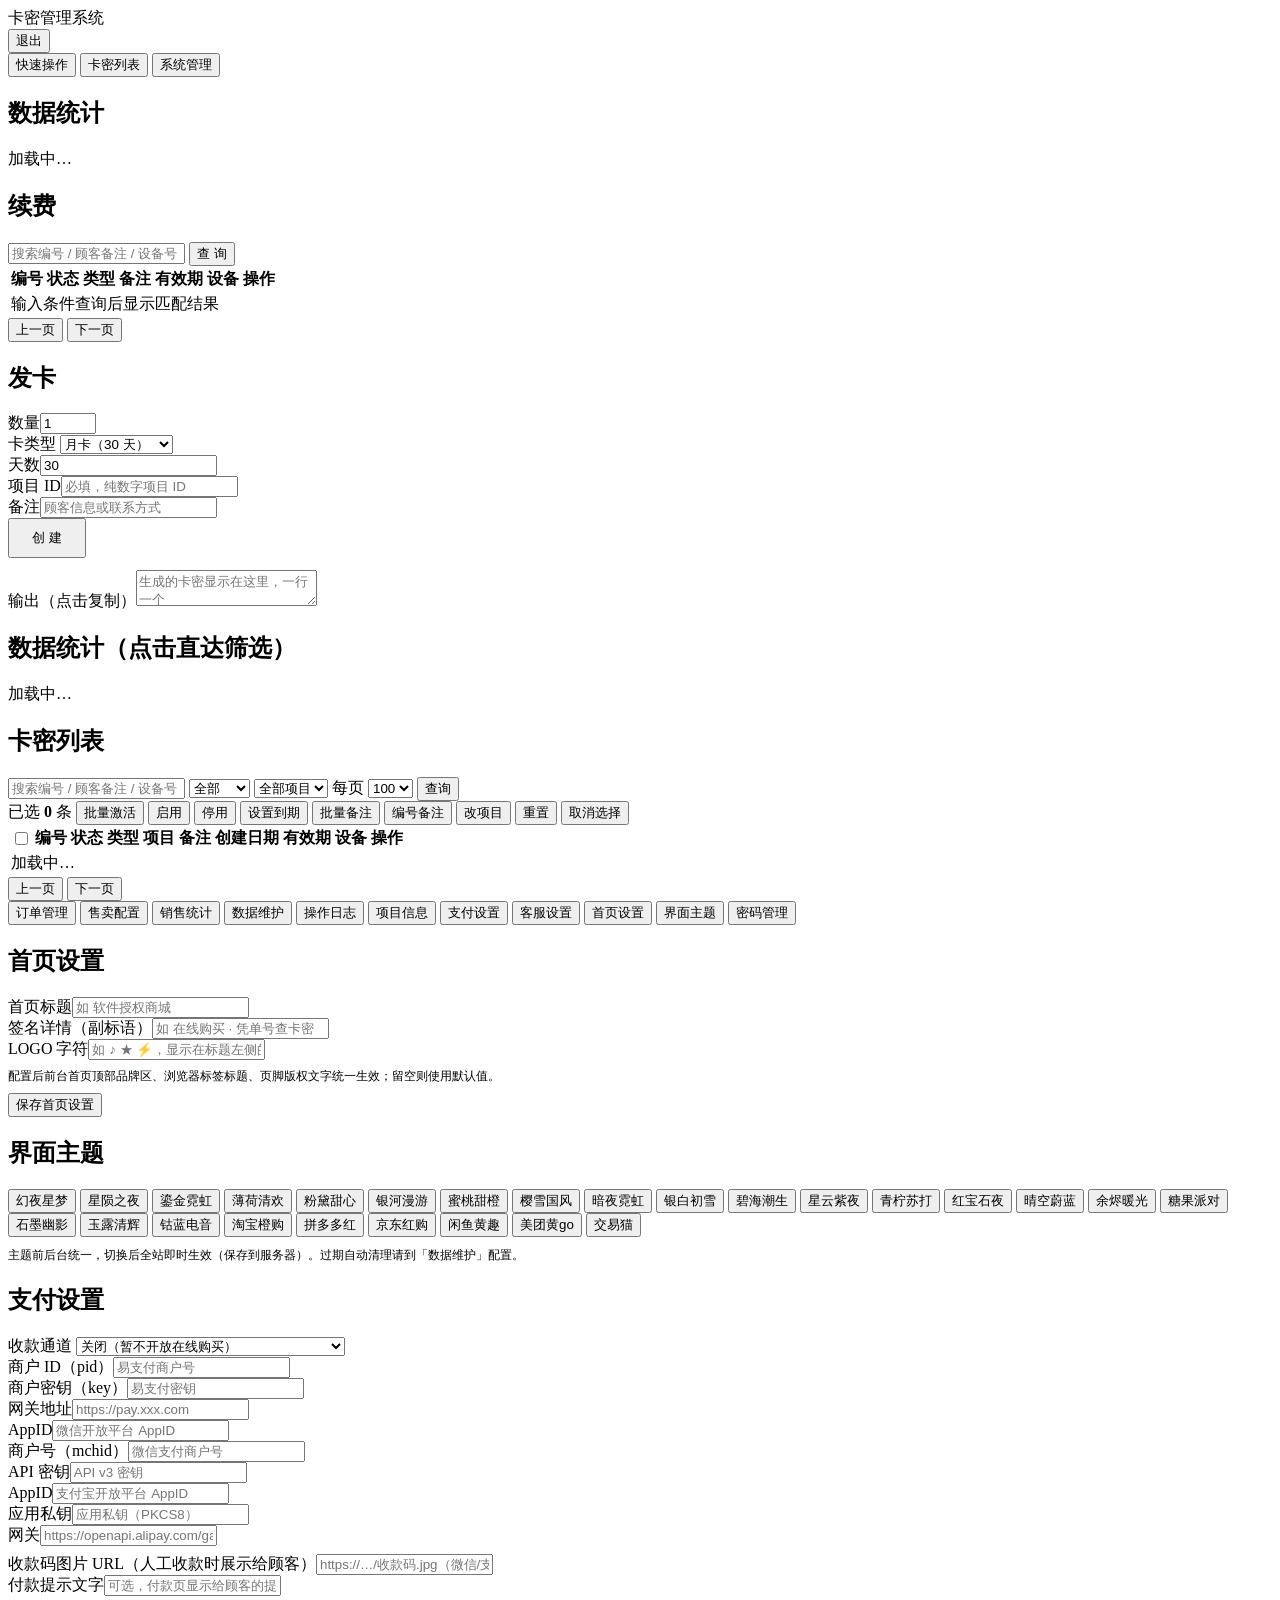
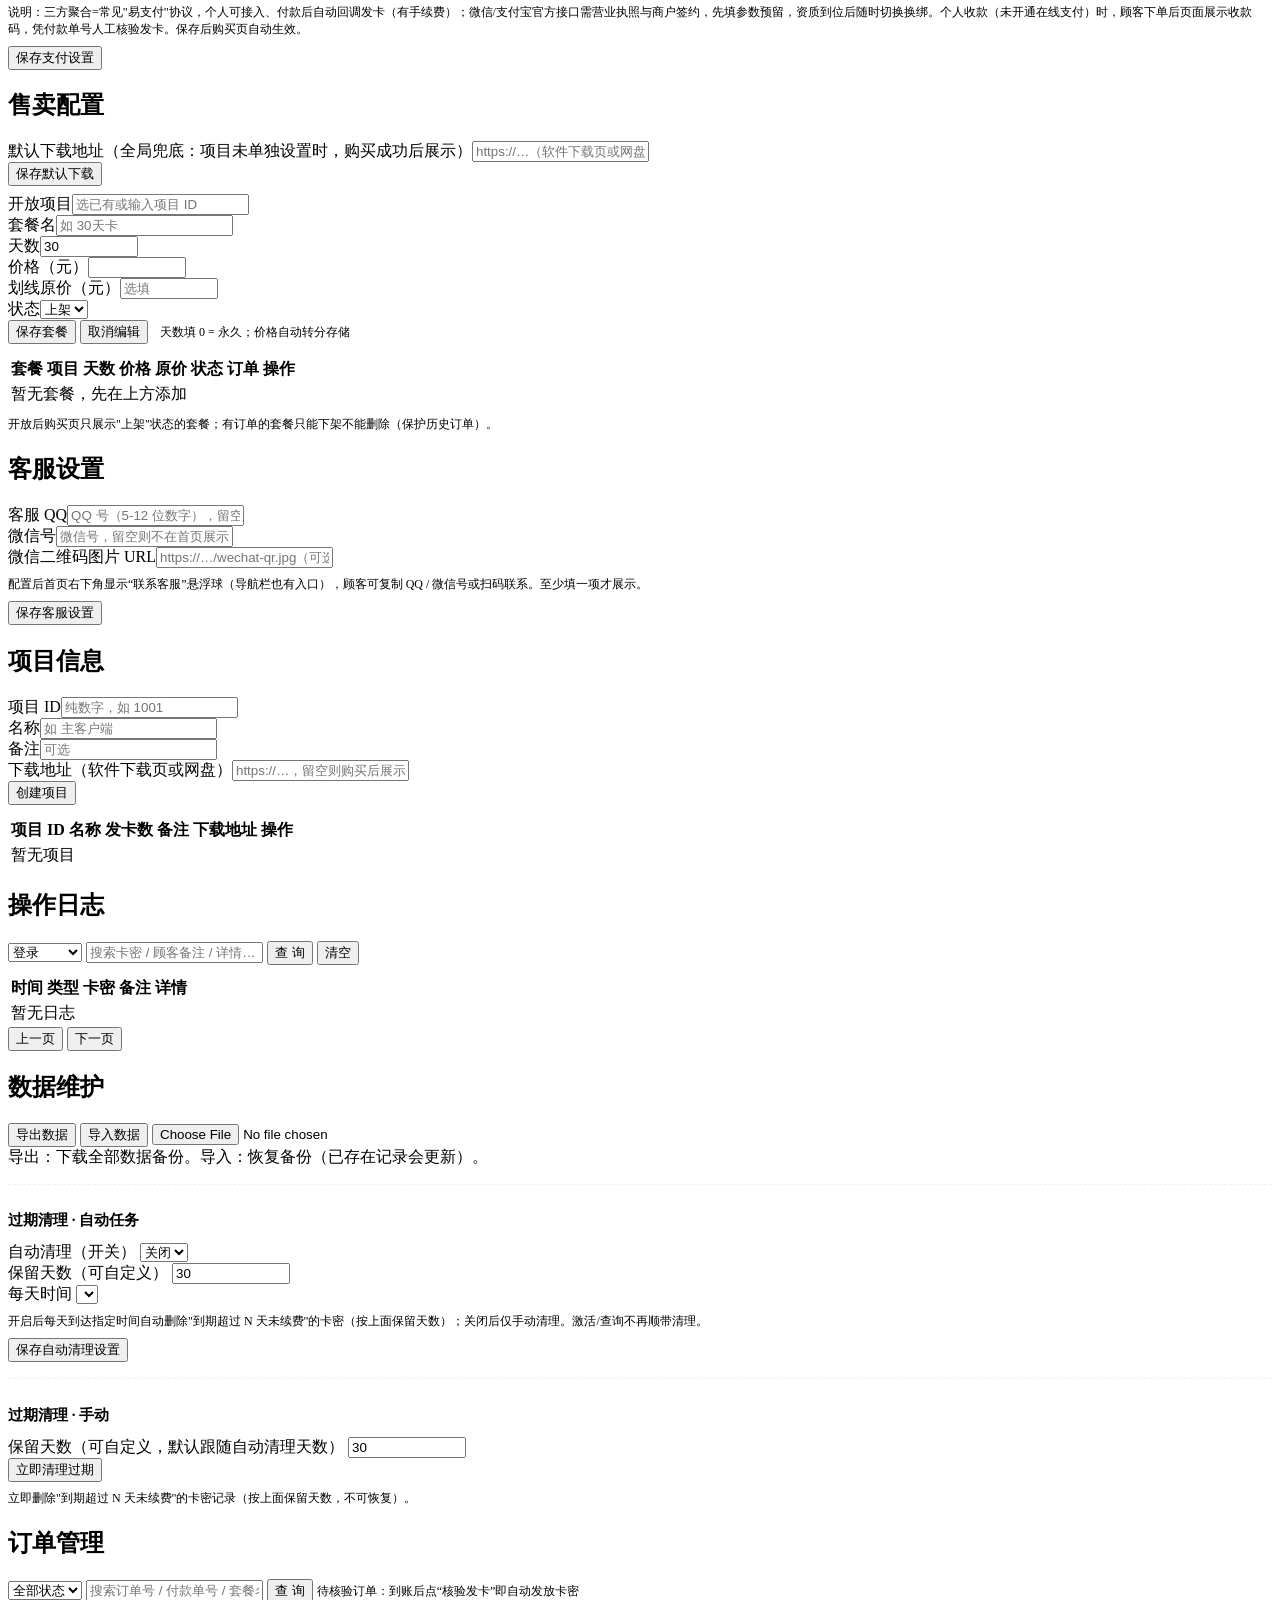
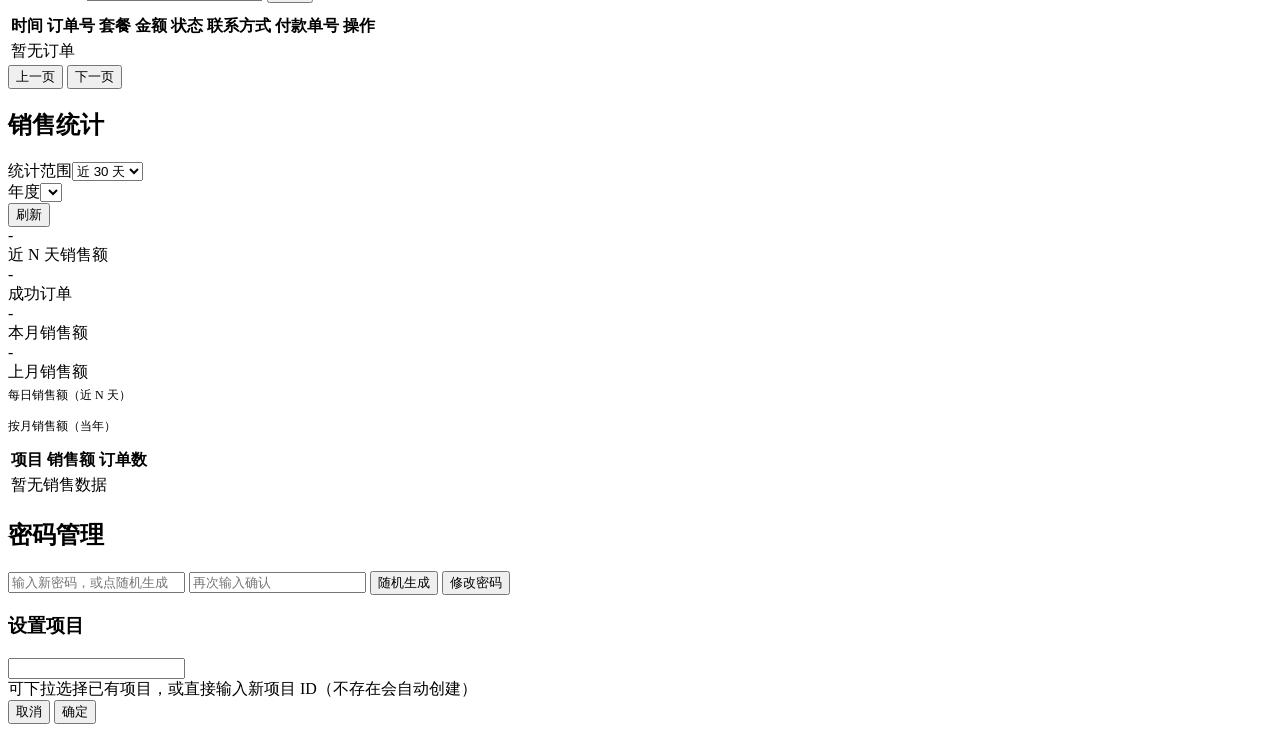
==== commit 8168d40d: "sync frontend from yanzheng (admin.html + css + js)" ====
--- a/index.html
+++ b/index.html
@@ -3,1008 +3,13 @@
 <head>
 <meta charset="UTF-8">
 <meta name="viewport" content="width=device-width, initial-scale=1.0">
-<title>软件授权商城</title>
-<style>
-  :root {
-    --bg: #f5f7fb;
-    --card: #ffffff;
-    --border: #e7eaf0;
-    --text: #171a21;
-    --muted: #7b8494;
-    --primary: #2f6fed;
-    --primary-2: #5a8dff;
-    --primary-weak: #eef3fe;
-    --green: #12a150;
-    --green-weak: #e8f8ee;
-    --red: #e02e2e;
-    --red-weak: #fdecec;
-    --blue: #2563eb;
-    --blue-weak: #eaf0fe;
-    --radius: 14px;
-    --shadow-sm: 0 1px 2px rgba(23,26,33,.04), 0 1px 3px rgba(23,26,33,.05);
-    --shadow-md: 0 1px 2px rgba(23,26,33,.04), 0 12px 32px -14px rgba(23,26,33,.16);
-    --shadow-lg: 0 2px 4px rgba(23,26,33,.05), 0 24px 48px -24px rgba(23,26,33,.22);
-    --label: #2e3540;
-    --input-bg: #fcfdff;
-    --th-bg: #f7f8fb;
-    --row-border: #f1f3f6;
-    --hover-bg: #f8fafd;
-    --tabs-bg: #e9edf4;
-    --tabs-active: #ffffff;
-  }
-  /* ===== 主题：幻夜星梦（亮系） ===== */
-  html[data-theme="aurora"] {
-    --bg:#f7f5ff; --card:#ffffff; --border:#e4e9f2; --text:#17233d; --muted:#8a94a6; --primary:#7c3aed; --primary-2:#8b5cf6; --primary-weak:#f3effe; --green:#12a150; --green-weak:#e8f8ee; --red:#e02e2e; --red-weak:#fdecec; --blue:#7c3aed; --blue-weak:#f3effe; --label:#17233d; --input-bg:#fcfdff; --th-bg:#f7f4ff; --row-border:#ece9f8; --hover-bg:#f3effe; --tabs-bg:#f7f4ff; --tabs-active:#ffffff; --shadow-sm: 0 1px 2px rgba(23,26,33,.04), 0 1px 3px rgba(23,26,33,.05); --shadow-md: 0 1px 2px rgba(23,26,33,.04), 0 12px 32px -14px rgba(23,26,33,.16); --shadow-lg: 0 2px 4px rgba(23,26,33,.05), 0 24px 48px -24px rgba(23,26,33,.22);
-  }
-  html[data-theme="aurora"] body {
-    background-image:
-      radial-gradient(1200px 500px at 15% -10%, rgba(124,58,237, .08), transparent 60%),
-      radial-gradient(1000px 420px at 90% -5%, rgba(139,92,246, .08), transparent 55%);
-  }
-  /* ===== 主题：星陨之夜（暗系） ===== */
-  html[data-theme="starfall"] {
-    --bg:#171433; --card:#221e4a; --border:#332d5c; --text:#ece9fb; --muted:#a49cd8; --primary:#c084fc; --primary-2:#f0abfc; --primary-weak:#2a2450; --green:#34c67a; --green-weak:#122c22; --red:#f05959; --red-weak:#331c1c; --blue:#c084fc; --blue-weak:#2a2450; --label:#ece9fb; --input-bg:#221e4a; --th-bg:#28224e; --row-border:#3a3468; --hover-bg:#2a2450; --tabs-bg:#171433; --tabs-active:#221e4a; --shadow-sm: 0 1px 2px rgba(0,0,0,.35), 0 1px 3px rgba(0,0,0,.4); --shadow-md: 0 1px 2px rgba(0,0,0,.35), 0 12px 32px -14px rgba(0,0,0,.55); --shadow-lg: 0 2px 4px rgba(0,0,0,.4), 0 24px 48px -24px rgba(0,0,0,.65);
-  }
-  html[data-theme="starfall"] body {
-    background-image:
-      radial-gradient(1200px 500px at 15% -10%, rgba(192,132,252, .13), transparent 60%),
-      radial-gradient(1000px 420px at 90% -5%, rgba(240,171,252, .13), transparent 55%);
-  }
-  /* ===== 主题：鎏金霓虹（暗系） ===== */
-  html[data-theme="gold"] {
-    --bg:#1c1917; --card:#2b251c; --border:#3f3829; --text:#faf7f2; --muted:#a89f8e; --primary:#fbbf24; --primary-2:#fcd34d; --primary-weak:#35301f; --green:#34c67a; --green-weak:#122c22; --red:#f05959; --red-weak:#331c1c; --blue:#fbbf24; --blue-weak:#35301f; --label:#faf7f2; --input-bg:#2b251c; --th-bg:#302a1d; --row-border:#463e2c; --hover-bg:#35301f; --tabs-bg:#1c1917; --tabs-active:#2b251c; --shadow-sm: 0 1px 2px rgba(0,0,0,.35), 0 1px 3px rgba(0,0,0,.4); --shadow-md: 0 1px 2px rgba(0,0,0,.35), 0 12px 32px -14px rgba(0,0,0,.55); --shadow-lg: 0 2px 4px rgba(0,0,0,.4), 0 24px 48px -24px rgba(0,0,0,.65);
-  }
-  html[data-theme="gold"] body {
-    background-image:
-      radial-gradient(1200px 500px at 15% -10%, rgba(251,191,36, .13), transparent 60%),
-      radial-gradient(1000px 420px at 90% -5%, rgba(252,211,77, .13), transparent 55%);
-  }
-  /* ===== 主题：薄荷清欢（亮系） ===== */
-  html[data-theme="mint"] {
-    --bg:#f0fdfa; --card:#ffffff; --border:#d9f2ea; --text:#134e4a; --muted:#5f7f76; --primary:#0d9488; --primary-2:#14b8a6; --primary-weak:#e6faf5; --green:#12a150; --green-weak:#e8f8ee; --red:#e02e2e; --red-weak:#fdecec; --blue:#0d9488; --blue-weak:#e6faf5; --label:#134e4a; --input-bg:#fcfdff; --th-bg:#f0fdfa; --row-border:#e2f5ef; --hover-bg:#e6faf5; --tabs-bg:#f0fdfa; --tabs-active:#ffffff; --shadow-sm: 0 1px 2px rgba(23,26,33,.04), 0 1px 3px rgba(23,26,33,.05); --shadow-md: 0 1px 2px rgba(23,26,33,.04), 0 12px 32px -14px rgba(23,26,33,.16); --shadow-lg: 0 2px 4px rgba(23,26,33,.05), 0 24px 48px -24px rgba(23,26,33,.22);
-  }
-  html[data-theme="mint"] body {
-    background-image:
-      radial-gradient(1200px 500px at 15% -10%, rgba(13,148,136, .08), transparent 60%),
-      radial-gradient(1000px 420px at 90% -5%, rgba(20,184,166, .08), transparent 55%);
-  }
-  /* ===== 主题：粉黛甜心（亮系） ===== */
-  html[data-theme="pink"] {
-    --bg:#fdf2f8; --card:#ffffff; --border:#f6d5e4; --text:#5b1a3c; --muted:#9d5c7c; --primary:#db2777; --primary-2:#f472b6; --primary-weak:#fce7f3; --green:#12a150; --green-weak:#e8f8ee; --red:#e02e2e; --red-weak:#fdecec; --blue:#db2777; --blue-weak:#fce7f3; --label:#5b1a3c; --input-bg:#fcfdff; --th-bg:#fdf2f8; --row-border:#f9deea; --hover-bg:#fce7f3; --tabs-bg:#fdf2f8; --tabs-active:#ffffff; --shadow-sm: 0 1px 2px rgba(23,26,33,.04), 0 1px 3px rgba(23,26,33,.05); --shadow-md: 0 1px 2px rgba(23,26,33,.04), 0 12px 32px -14px rgba(23,26,33,.16); --shadow-lg: 0 2px 4px rgba(23,26,33,.05), 0 24px 48px -24px rgba(23,26,33,.22);
-  }
-  html[data-theme="pink"] body {
-    background-image:
-      radial-gradient(1200px 500px at 15% -10%, rgba(219,39,119, .08), transparent 60%),
-      radial-gradient(1000px 420px at 90% -5%, rgba(244,114,182, .08), transparent 55%);
-  }
-  /* ===== 主题：银河漫游（暗系） ===== */
-  html[data-theme="galaxy"] {
-    --bg:#0d1137; --card:#1c1f4a; --border:#2e3160; --text:#eef0ff; --muted:#a2a7e0; --primary:#a5b4fc; --primary-2:#c7d2fe; --primary-weak:#262a54; --green:#34c67a; --green-weak:#122c22; --red:#f05959; --red-weak:#331c1c; --blue:#a5b4fc; --blue-weak:#262a54; --label:#eef0ff; --input-bg:#1c1f4a; --th-bg:#22264f; --row-border:#353868; --hover-bg:#262a54; --tabs-bg:#0d1137; --tabs-active:#1c1f4a; --shadow-sm: 0 1px 2px rgba(0,0,0,.35), 0 1px 3px rgba(0,0,0,.4); --shadow-md: 0 1px 2px rgba(0,0,0,.35), 0 12px 32px -14px rgba(0,0,0,.55); --shadow-lg: 0 2px 4px rgba(0,0,0,.4), 0 24px 48px -24px rgba(0,0,0,.65);
-  }
-  html[data-theme="galaxy"] body {
-    background-image:
-      radial-gradient(1200px 500px at 15% -10%, rgba(165,180,252, .13), transparent 60%),
-      radial-gradient(1000px 420px at 90% -5%, rgba(199,210,254, .13), transparent 55%);
-  }
-  /* ===== 主题：蜜桃甜橙（亮系） ===== */
-  html[data-theme="peach"] {
-    --bg:#fff7ed; --card:#ffffff; --border:#fde6cf; --text:#431407; --muted:#9a6b4a; --primary:#ea580c; --primary-2:#fb923c; --primary-weak:#ffedd5; --green:#12a150; --green-weak:#e8f8ee; --red:#e02e2e; --red-weak:#fdecec; --blue:#ea580c; --blue-weak:#ffedd5; --label:#431407; --input-bg:#fcfdff; --th-bg:#fff7ed; --row-border:#feead8; --hover-bg:#ffedd5; --tabs-bg:#fff7ed; --tabs-active:#ffffff; --shadow-sm: 0 1px 2px rgba(23,26,33,.04), 0 1px 3px rgba(23,26,33,.05); --shadow-md: 0 1px 2px rgba(23,26,33,.04), 0 12px 32px -14px rgba(23,26,33,.16); --shadow-lg: 0 2px 4px rgba(23,26,33,.05), 0 24px 48px -24px rgba(23,26,33,.22);
-  }
-  html[data-theme="peach"] body {
-    background-image:
-      radial-gradient(1200px 500px at 15% -10%, rgba(234,88,12, .08), transparent 60%),
-      radial-gradient(1000px 420px at 90% -5%, rgba(251,146,60, .08), transparent 55%);
-  }
-  /* ===== 主题：樱雪国风（亮系） ===== */
-  html[data-theme="sakura"] {
-    --bg:#fff1f2; --card:#ffffff; --border:#f7d6d9; --text:#4c1d24; --muted:#9a6b74; --primary:#e11d48; --primary-2:#fb7185; --primary-weak:#ffe4e6; --green:#12a150; --green-weak:#e8f8ee; --red:#e02e2e; --red-weak:#fdecec; --blue:#e11d48; --blue-weak:#ffe4e6; --label:#4c1d24; --input-bg:#fcfdff; --th-bg:#fff1f2; --row-border:#f9e0e2; --hover-bg:#ffe4e6; --tabs-bg:#fff1f2; --tabs-active:#ffffff; --shadow-sm: 0 1px 2px rgba(23,26,33,.04), 0 1px 3px rgba(23,26,33,.05); --shadow-md: 0 1px 2px rgba(23,26,33,.04), 0 12px 32px -14px rgba(23,26,33,.16); --shadow-lg: 0 2px 4px rgba(23,26,33,.05), 0 24px 48px -24px rgba(23,26,33,.22);
-  }
-  html[data-theme="sakura"] body {
-    background-image:
-      radial-gradient(1200px 500px at 15% -10%, rgba(225,29,72, .08), transparent 60%),
-      radial-gradient(1000px 420px at 90% -5%, rgba(251,113,133, .08), transparent 55%);
-  }
-  /* ===== 主题：暗夜霓虹（暗系） ===== */
-  html[data-theme="noir"] {
-    --bg:#12081f; --card:#1f1433; --border:#332152; --text:#f3effb; --muted:#a492c8; --primary:#a78bfa; --primary-2:#67e8f9; --primary-weak:#271a3d; --green:#34c67a; --green-weak:#122c22; --red:#f05959; --red-weak:#331c1c; --blue:#a78bfa; --blue-weak:#271a3d; --label:#f3effb; --input-bg:#1f1433; --th-bg:#231838; --row-border:#3a2660; --hover-bg:#271a3d; --tabs-bg:#12081f; --tabs-active:#1f1433; --shadow-sm: 0 1px 2px rgba(0,0,0,.35), 0 1px 3px rgba(0,0,0,.4); --shadow-md: 0 1px 2px rgba(0,0,0,.35), 0 12px 32px -14px rgba(0,0,0,.55); --shadow-lg: 0 2px 4px rgba(0,0,0,.4), 0 24px 48px -24px rgba(0,0,0,.65);
-  }
-  html[data-theme="noir"] body {
-    background-image:
-      radial-gradient(1200px 500px at 15% -10%, rgba(167,139,250, .13), transparent 60%),
-      radial-gradient(1000px 420px at 90% -5%, rgba(103,232,249, .13), transparent 55%);
-  }
-  /* ===== 主题：银白初雪（亮系） ===== */
-  html[data-theme="snow"] {
-    --bg:#f0f9ff; --card:#ffffff; --border:#dbeafe; --text:#0c4a6e; --muted:#5f7f9a; --primary:#0284c7; --primary-2:#7dd3fc; --primary-weak:#e0f2fe; --green:#12a150; --green-weak:#e8f8ee; --red:#e02e2e; --red-weak:#fdecec; --blue:#0284c7; --blue-weak:#e0f2fe; --label:#0c4a6e; --input-bg:#fcfdff; --th-bg:#f0f9ff; --row-border:#e0efff; --hover-bg:#e0f2fe; --tabs-bg:#f0f9ff; --tabs-active:#ffffff; --shadow-sm: 0 1px 2px rgba(23,26,33,.04), 0 1px 3px rgba(23,26,33,.05); --shadow-md: 0 1px 2px rgba(23,26,33,.04), 0 12px 32px -14px rgba(23,26,33,.16); --shadow-lg: 0 2px 4px rgba(23,26,33,.05), 0 24px 48px -24px rgba(23,26,33,.22);
-  }
-  html[data-theme="snow"] body {
-    background-image:
-      radial-gradient(1200px 500px at 15% -10%, rgba(2,132,199, .08), transparent 60%),
-      radial-gradient(1000px 420px at 90% -5%, rgba(125,211,252, .08), transparent 55%);
-  }
-  /* ===== 主题：碧海潮生（亮系） ===== */
-  html[data-theme="ocean"] {
-    --bg:#f0f9ff; --card:#ffffff; --border:#dbeafe; --text:#0c4a6e; --muted:#5f7f9a; --primary:#0ea5e9; --primary-2:#38bdf8; --primary-weak:#e0f2fe; --green:#12a150; --green-weak:#e8f8ee; --red:#e02e2e; --red-weak:#fdecec; --blue:#0ea5e9; --blue-weak:#e0f2fe; --label:#0c4a6e; --input-bg:#fcfdff; --th-bg:#f0f9ff; --row-border:#e0efff; --hover-bg:#e0f2fe; --tabs-bg:#f0f9ff; --tabs-active:#ffffff; --shadow-sm: 0 1px 2px rgba(23,26,33,.04), 0 1px 3px rgba(23,26,33,.05); --shadow-md: 0 1px 2px rgba(23,26,33,.04), 0 12px 32px -14px rgba(23,26,33,.16); --shadow-lg: 0 2px 4px rgba(23,26,33,.05), 0 24px 48px -24px rgba(23,26,33,.22);
-  }
-  html[data-theme="ocean"] body {
-    background-image:
-      radial-gradient(1200px 500px at 15% -10%, rgba(14,165,233, .08), transparent 60%),
-      radial-gradient(1000px 420px at 90% -5%, rgba(56,189,248, .08), transparent 55%);
-  }
-
-  /* ===== 主题：星云紫夜（暗系） ===== */
-  html[data-theme="nebula"] {
-    --bg:#170f2e; --card:#221a42; --border:#3a2b66; --text:#f1ecff; --muted:#b3a6e0; --primary:#a78bfa; --primary-2:#e879f9; --primary-weak:#2b2150; --green:#34c67a; --green-weak:#122c22; --red:#f05959; --red-weak:#331c1c; --blue:#a78bfa; --blue-weak:#2b2150; --label:#f1ecff; --input-bg:#221a42; --th-bg:#261d49; --row-border:#41307a; --hover-bg:#2b2150; --tabs-bg:#170f2e; --tabs-active:#221a42; --shadow-sm: 0 1px 2px rgba(0,0,0,.35), 0 1px 3px rgba(0,0,0,.4); --shadow-md: 0 1px 2px rgba(0,0,0,.35), 0 12px 32px -14px rgba(0,0,0,.55); --shadow-lg: 0 2px 4px rgba(0,0,0,.4), 0 24px 48px -24px rgba(0,0,0,.65);
-  }
-  html[data-theme="nebula"] body {
-    background-image:
-      radial-gradient(1200px 500px at 15% -10%, rgba(139,92,246, .13), transparent 60%),
-      radial-gradient(1000px 420px at 90% -5%, rgba(217,70,239, .13), transparent 55%);
-  }
-
-  /* ===== 主题：青柠苏打（亮系） ===== */
-  html[data-theme="citrus"] {
-    --bg:#f7fee7; --card:#ffffff; --border:#e6f0c9; --text:#365314; --muted:#7a8a5c; --primary:#65a30d; --primary-2:#84cc16; --primary-weak:#f0f9db; --green:#12a150; --green-weak:#e8f8ee; --red:#e02e2e; --red-weak:#fdecec; --blue:#65a30d; --blue-weak:#f0f9db; --label:#365314; --input-bg:#fcfdff; --th-bg:#f7fee7; --row-border:#ecf4d6; --hover-bg:#f0f9db; --tabs-bg:#f7fee7; --tabs-active:#ffffff; --shadow-sm: 0 1px 2px rgba(23,26,33,.04), 0 1px 3px rgba(23,26,33,.05); --shadow-md: 0 1px 2px rgba(23,26,33,.04), 0 12px 32px -14px rgba(23,26,33,.16); --shadow-lg: 0 2px 4px rgba(23,26,33,.05), 0 24px 48px -24px rgba(23,26,33,.22);
-  }
-  html[data-theme="citrus"] body {
-    background-image:
-      radial-gradient(1200px 500px at 15% -10%, rgba(101,163,13, .08), transparent 60%),
-      radial-gradient(1000px 420px at 90% -5%, rgba(132,204,22, .08), transparent 55%);
-  }
-
-  /* ===== 主题：红宝石夜（暗系） ===== */
-  html[data-theme="ruby"] {
-    --bg:#1a0e14; --card:#2a1420; --border:#47202f; --text:#fdf0f3; --muted:#c79ba6; --primary:#fb7185; --primary-2:#fda4af; --primary-weak:#381a26; --green:#34c67a; --green-weak:#122c22; --red:#f05959; --red-weak:#331c1c; --blue:#fb7185; --blue-weak:#381a26; --label:#fdf0f3; --input-bg:#2a1420; --th-bg:#311622; --row-border:#522637; --hover-bg:#381a26; --tabs-bg:#1a0e14; --tabs-active:#2a1420; --shadow-sm: 0 1px 2px rgba(0,0,0,.35), 0 1px 3px rgba(0,0,0,.4); --shadow-md: 0 1px 2px rgba(0,0,0,.35), 0 12px 32px -14px rgba(0,0,0,.55); --shadow-lg: 0 2px 4px rgba(0,0,0,.4), 0 24px 48px -24px rgba(0,0,0,.65);
-  }
-  html[data-theme="ruby"] body {
-    background-image:
-      radial-gradient(1200px 500px at 15% -10%, rgba(244,63,94, .13), transparent 60%),
-      radial-gradient(1000px 420px at 90% -5%, rgba(225,29,72, .13), transparent 55%);
-  }
-
-  /* ===== 主题：晴空蔚蓝（亮系） ===== */
-  html[data-theme="sky"] {
-    --bg:#eff6ff; --card:#ffffff; --border:#dbeafe; --text:#1e3a8a; --muted:#5f7f9a; --primary:#2563eb; --primary-2:#60a5fa; --primary-weak:#e0f2fe; --green:#12a150; --green-weak:#e8f8ee; --red:#e02e2e; --red-weak:#fdecec; --blue:#2563eb; --blue-weak:#e0f2fe; --label:#1e3a8a; --input-bg:#fcfdff; --th-bg:#eff6ff; --row-border:#e0efff; --hover-bg:#e0f2fe; --tabs-bg:#eff6ff; --tabs-active:#ffffff; --shadow-sm: 0 1px 2px rgba(23,26,33,.04), 0 1px 3px rgba(23,26,33,.05); --shadow-md: 0 1px 2px rgba(23,26,33,.04), 0 12px 32px -14px rgba(23,26,33,.16); --shadow-lg: 0 2px 4px rgba(23,26,33,.05), 0 24px 48px -24px rgba(23,26,33,.22);
-  }
-  html[data-theme="sky"] body {
-    background-image:
-      radial-gradient(1200px 500px at 15% -10%, rgba(37,99,235, .08), transparent 60%),
-      radial-gradient(1000px 420px at 90% -5%, rgba(96,165,250, .08), transparent 55%);
-  }
-
-  /* ===== 主题：余烬暖光（暗系） ===== */
-  html[data-theme="ember"] {
-    --bg:#1a1410; --card:#2b2016; --border:#493a26; --text:#fdf6ee; --muted:#c9ad8d; --primary:#fb923c; --primary-2:#fdba74; --primary-weak:#382a1c; --green:#34c67a; --green-weak:#122c22; --red:#f05959; --red-weak:#331c1c; --blue:#fb923c; --blue-weak:#382a1c; --label:#fdf6ee; --input-bg:#2b2016; --th-bg:#322518; --row-border:#57452e; --hover-bg:#382a1c; --tabs-bg:#1a1410; --tabs-active:#2b2016; --shadow-sm: 0 1px 2px rgba(0,0,0,.35), 0 1px 3px rgba(0,0,0,.4); --shadow-md: 0 1px 2px rgba(0,0,0,.35), 0 12px 32px -14px rgba(0,0,0,.55); --shadow-lg: 0 2px 4px rgba(0,0,0,.4), 0 24px 48px -24px rgba(0,0,0,.65);
-  }
-  html[data-theme="ember"] body {
-    background-image:
-      radial-gradient(1200px 500px at 15% -10%, rgba(251,146,60, .13), transparent 60%),
-      radial-gradient(1000px 420px at 90% -5%, rgba(251,191,36, .13), transparent 55%);
-  }
-
-  /* ===== 主题：糖果派对（亮系） ===== */
-  html[data-theme="candy"] {
-    --bg:#fdf4ff; --card:#ffffff; --border:#f3d1e8; --text:#581c87; --muted:#9d6fb5; --primary:#ec4899; --primary-2:#f472b6; --primary-weak:#fae8ff; --green:#12a150; --green-weak:#e8f8ee; --red:#e02e2e; --red-weak:#fdecec; --blue:#8b5cf6; --blue-weak:#fae8ff; --label:#581c87; --input-bg:#fcfdff; --th-bg:#fdf4ff; --row-border:#eee0f9; --hover-bg:#fae8ff; --tabs-bg:#fdf4ff; --tabs-active:#ffffff; --shadow-sm: 0 1px 2px rgba(23,26,33,.04), 0 1px 3px rgba(23,26,33,.05); --shadow-md: 0 1px 2px rgba(23,26,33,.04), 0 12px 32px -14px rgba(23,26,33,.16); --shadow-lg: 0 2px 4px rgba(23,26,33,.05), 0 24px 48px -24px rgba(23,26,33,.22);
-  }
-  html[data-theme="candy"] body {
-    background-image:
-      radial-gradient(1200px 500px at 15% -10%, rgba(236,72,153, .08), transparent 60%),
-      radial-gradient(1000px 420px at 90% -5%, rgba(139,92,246, .08), transparent 55%);
-  }
-
-  /* ===== 主题：石墨幽影（暗系） ===== */
-  html[data-theme="graphite"] {
-    --bg:#16151d; --card:#23222e; --border:#3a3947; --text:#f0f1f6; --muted:#a9abbd; --primary:#a5b4fc; --primary-2:#cbd5e1; --primary-weak:#2d2c39; --green:#34c67a; --green-weak:#122c22; --red:#f05959; --red-weak:#331c1c; --blue:#a5b4fc; --blue-weak:#2d2c39; --label:#f0f1f6; --input-bg:#23222e; --th-bg:#282734; --row-border:#454453; --hover-bg:#2d2c39; --tabs-bg:#16151d; --tabs-active:#23222e; --shadow-sm: 0 1px 2px rgba(0,0,0,.35), 0 1px 3px rgba(0,0,0,.4); --shadow-md: 0 1px 2px rgba(0,0,0,.35), 0 12px 32px -14px rgba(0,0,0,.55); --shadow-lg: 0 2px 4px rgba(0,0,0,.4), 0 24px 48px -24px rgba(0,0,0,.65);
-  }
-  html[data-theme="graphite"] body {
-    background-image:
-      radial-gradient(1200px 500px at 15% -10%, rgba(129,140,248, .12), transparent 60%),
-      radial-gradient(1000px 420px at 90% -5%, rgba(168,179,194, .08), transparent 55%);
-  }
-
-  /* ===== 主题：玉露清辉（亮系） ===== */
-  html[data-theme="jade"] {
-    --bg:#f0fdf4; --card:#ffffff; --border:#d1fae5; --text:#064e3b; --muted:#5f8a76; --primary:#059669; --primary-2:#10b981; --primary-weak:#dcfce7; --green:#12a150; --green-weak:#e8f8ee; --red:#e02e2e; --red-weak:#fdecec; --blue:#059669; --blue-weak:#dcfce7; --label:#064e3b; --input-bg:#fcfdff; --th-bg:#f0fdf4; --row-border:#dbf5e6; --hover-bg:#dcfce7; --tabs-bg:#f0fdf4; --tabs-active:#ffffff; --shadow-sm: 0 1px 2px rgba(23,26,33,.04), 0 1px 3px rgba(23,26,33,.05); --shadow-md: 0 1px 2px rgba(23,26,33,.04), 0 12px 32px -14px rgba(23,26,33,.16); --shadow-lg: 0 2px 4px rgba(23,26,33,.05), 0 24px 48px -24px rgba(23,26,33,.22);
-  }
-  html[data-theme="jade"] body {
-    background-image:
-      radial-gradient(1200px 500px at 15% -10%, rgba(5,150,105, .08), transparent 60%),
-      radial-gradient(1000px 420px at 90% -5%, rgba(16,185,129, .08), transparent 55%);
-  }
-
-  /* ===== 主题：钴蓝电音（暗系） ===== */
-  html[data-theme="cobalt"] {
-    --bg:#0a1029; --card:#131c42; --border:#253063; --text:#eef2ff; --muted:#a3b2e6; --primary:#60a5fa; --primary-2:#22d3ee; --primary-weak:#1c2550; --green:#34c67a; --green-weak:#122c22; --red:#f05959; --red-weak:#331c1c; --blue:#60a5fa; --blue-weak:#1c2550; --label:#eef2ff; --input-bg:#131c42; --th-bg:#182149; --row-border:#2c386f; --hover-bg:#1c2550; --tabs-bg:#0a1029; --tabs-active:#131c42; --shadow-sm: 0 1px 2px rgba(0,0,0,.35), 0 1px 3px rgba(0,0,0,.4); --shadow-md: 0 1px 2px rgba(0,0,0,.35), 0 12px 32px -14px rgba(0,0,0,.55); --shadow-lg: 0 2px 4px rgba(0,0,0,.4), 0 24px 48px -24px rgba(0,0,0,.65);
-  }
-  html[data-theme="cobalt"] body {
-    background-image:
-      radial-gradient(1200px 500px at 15% -10%, rgba(59,130,246, .13), transparent 60%),
-      radial-gradient(1000px 420px at 90% -5%, rgba(6,182,212, .13), transparent 55%);
-  }
-
-  /* ===== 主题：淘宝橙购（电商 · 亮系） ===== */
-  html[data-theme="taobao"] {
-    --bg:#fff6f1; --card:#ffffff; --border:#ffe8da; --text:#3a1a0a; --muted:#b0663f; --primary:#ff5000; --primary-2:#ff5000; --primary-weak:#fff1e8; --green:#12a150; --green-weak:#e8f8ee; --red:#e02e2e; --red-weak:#fdecec; --blue:#ff5000; --blue-weak:#fff1e8; --label:#3a1a0a; --input-bg:#fcfdff; --th-bg:#fff6f1; --row-border:#ffe8da; --hover-bg:#fff1e8; --tabs-bg:#fff6f1; --tabs-active:#ffffff; --shadow-sm: 0 1px 2px rgba(23,26,33,.04), 0 1px 3px rgba(23,26,33,.05); --shadow-md: 0 1px 2px rgba(23,26,33,.04), 0 12px 32px -14px rgba(23,26,33,.16); --shadow-lg: 0 2px 4px rgba(23,26,33,.05), 0 24px 48px -24px rgba(23,26,33,.22);
-    }
-  html[data-theme="taobao"] body {
-    background-image: radial-gradient(1200px 500px at 15% -10%, rgba(255,80,0,.08), transparent 60%), radial-gradient(1000px 420px at 90% -5%, rgba(255,140,77,.08), transparent 55%);
-    }
-  /* ===== 主题：拼多多红（电商 · 亮系） ===== */
-  html[data-theme="pdd"] {
-    --bg:#fdf6f6; --card:#ffffff; --border:#f9e4e4; --text:#3a1010; --muted:#a86060; --primary:#e02e24; --primary-2:#e02e24; --primary-weak:#fdeeee; --green:#12a150; --green-weak:#e8f8ee; --red:#e02e2e; --red-weak:#fdecec; --blue:#e02e24; --blue-weak:#fdeeee; --label:#3a1010; --input-bg:#fcfdff; --th-bg:#fdf6f6; --row-border:#f9e4e4; --hover-bg:#fdeeee; --tabs-bg:#fdf6f6; --tabs-active:#ffffff; --shadow-sm: 0 1px 2px rgba(23,26,33,.04), 0 1px 3px rgba(23,26,33,.05); --shadow-md: 0 1px 2px rgba(23,26,33,.04), 0 12px 32px -14px rgba(23,26,33,.16); --shadow-lg: 0 2px 4px rgba(23,26,33,.05), 0 24px 48px -24px rgba(23,26,33,.22);
-    }
-  html[data-theme="pdd"] body {
-    background-image: radial-gradient(1200px 500px at 15% -10%, rgba(224,46,36,.08), transparent 60%), radial-gradient(1000px 420px at 90% -5%, rgba(240,90,79,.08), transparent 55%);
-    }
-  /* ===== 主题：京东红购（电商 · 亮系） ===== */
-  html[data-theme="jd"] {
-    --bg:#f6f8fc; --card:#ffffff; --border:#e8edf5; --text:#141a26; --muted:#7a8499; --primary:#e1251b; --primary-2:#e1251b; --primary-weak:#fdeeec; --green:#12a150; --green-weak:#e8f8ee; --red:#e02e2e; --red-weak:#fdecec; --blue:#e1251b; --blue-weak:#fdeeec; --label:#141a26; --input-bg:#fcfdff; --th-bg:#f6f8fc; --row-border:#e8edf5; --hover-bg:#fdeeec; --tabs-bg:#f6f8fc; --tabs-active:#ffffff; --shadow-sm: 0 1px 2px rgba(23,26,33,.04), 0 1px 3px rgba(23,26,33,.05); --shadow-md: 0 1px 2px rgba(23,26,33,.04), 0 12px 32px -14px rgba(23,26,33,.16); --shadow-lg: 0 2px 4px rgba(23,26,33,.05), 0 24px 48px -24px rgba(23,26,33,.22);
-    }
-  html[data-theme="jd"] body {
-    background-image: radial-gradient(1200px 500px at 15% -10%, rgba(225,37,27,.08), transparent 60%), radial-gradient(1000px 420px at 90% -5%, rgba(240,74,65,.08), transparent 55%);
-    }
-  /* ===== 主题：闲鱼黄趣（电商 · 亮系） ===== */
-  html[data-theme="xianyu"] {
-    --bg:#fffbe8; --card:#ffffff; --border:#fdf3c9; --text:#262218; --muted:#a89a6b; --primary:#ffd100; --primary-2:#f7b500; --primary-weak:#fff8d6; --green:#12a150; --green-weak:#e8f8ee; --red:#e02e2e; --red-weak:#fdecec; --blue:#17120e; --blue-weak:#fff8d6; --label:#262218; --input-bg:#fcfdff; --th-bg:#fffbe8; --row-border:#fdf3c9; --hover-bg:#fff8d6; --tabs-bg:#fffbe8; --tabs-active:#ffffff; --shadow-sm: 0 1px 2px rgba(23,26,33,.04), 0 1px 3px rgba(23,26,33,.05); --shadow-md: 0 1px 2px rgba(23,26,33,.04), 0 12px 32px -14px rgba(23,26,33,.16); --shadow-lg: 0 2px 4px rgba(23,26,33,.05), 0 24px 48px -24px rgba(23,26,33,.22);
-    }
-  html[data-theme="xianyu"] body {
-    background-image: radial-gradient(1200px 500px at 15% -10%, rgba(255,209,0,.12), transparent 60%), radial-gradient(1000px 420px at 90% -5%, rgba(255,228,92,.12), transparent 55%);
-    }
-  /* ===== 主题：美团黄go（电商 · 亮系） ===== */
-  html[data-theme="meituan"] {
-    --bg:#fffbf0; --card:#ffffff; --border:#fdf0d3; --text:#33290f; --muted:#a8904f; --primary:#ffc300; --primary-2:#ffb300; --primary-weak:#fff6dc; --green:#12a150; --green-weak:#e8f8ee; --red:#e02e2e; --red-weak:#fdecec; --blue:#ff8c00; --blue-weak:#fff6dc; --label:#33290f; --input-bg:#fcfdff; --th-bg:#fffbf0; --row-border:#fdf0d3; --hover-bg:#fff6dc; --tabs-bg:#fffbf0; --tabs-active:#ffffff; --shadow-sm: 0 1px 2px rgba(23,26,33,.04), 0 1px 3px rgba(23,26,33,.05); --shadow-md: 0 1px 2px rgba(23,26,33,.04), 0 12px 32px -14px rgba(23,26,33,.16); --shadow-lg: 0 2px 4px rgba(23,26,33,.05), 0 24px 48px -24px rgba(23,26,33,.22);
-    }
-  html[data-theme="meituan"] body {
-    background-image: radial-gradient(1200px 500px at 15% -10%, rgba(255,195,0,.1), transparent 60%), radial-gradient(1000px 420px at 90% -5%, rgba(255,217,77,.1), transparent 55%);
-    }
-  /* ===== 主题：交易猫（电商 · 亮系 · 交易猫App风格） ===== */
-  html[data-theme="jym"] {
-    --bg:#f4f7fd; --card:#ffffff; --border:#e3ecf7; --text:#16233f; --muted:#7c8db0; --primary:#2a63ff; --primary-2:#1e4fff; --primary-weak:#e9f0ff; --green:#12a150; --green-weak:#e8f8ee; --red:#e02e2e; --red-weak:#fdecec; --blue:#2a63ff; --blue-weak:#e9f0ff; --label:#16233f; --input-bg:#ffffff; --th-bg:#f4f7fd; --row-border:#e3ecf7; --hover-bg:#e9f0ff; --tabs-bg:#f4f7fd; --tabs-active:#ffffff; --shadow-sm: 0 1px 2px rgba(23,26,33,.04), 0 1px 3px rgba(23,26,33,.05); --shadow-md: 0 1px 2px rgba(23,26,33,.04), 0 12px 32px -14px rgba(23,26,33,.16); --shadow-lg: 0 2px 4px rgba(23,26,33,.05), 0 24px 48px -24px rgba(23,26,33,.22);
-    }
-  html[data-theme="jym"] body {
-    background-image: radial-gradient(1200px 500px at 15% -10%, rgba(42,99,255,.10), transparent 60%), radial-gradient(1000px 420px at 90% -5%, rgba(255,111,0,.08), transparent 55%);
-    }
-
-  * { box-sizing: border-box; margin: 0; padding: 0; }
-  input, textarea, select { color: var(--text); }
-  input::placeholder, textarea::placeholder { color: var(--muted); }
-  body {
-    font-family: -apple-system, BlinkMacSystemFont, "Segoe UI", "PingFang SC", "Microsoft YaHei", sans-serif;
-    background: var(--bg); color: var(--text); font-size: 14px; line-height: 1.55;
-    -webkit-font-smoothing: antialiased;
-    background-image:
-      radial-gradient(1200px 500px at 15% -10%, rgba(47,111,237,.08), transparent 60%),
-      radial-gradient(1000px 420px at 90% -5%, rgba(90,141,255,.06), transparent 55%);
-    background-attachment: fixed;
-  }
-  .wrap { max-width: 980px; margin: 0 auto; padding: 20px 16px 48px; }
-
-  /* ===== 销售页（未登录首页，浅色专业风，不随后台主题变化） ===== */
-  #view-front { --sp-bg:linear-gradient(180deg,#f8f6ff 0%,#fdfbff 220px,#fbfaff 100%); --sp-card:#ffffff; --sp-line:#e4e9f2; --sp-line2:#ece9f8; --sp-text:#17233d; --sp-muted:#8a94a6; --sp-muted2:#5b6b83; --sp-muted3:#6b647f; --sp-empty:#b6bfce; --sp-pri:#7c3aed; --sp-sec:#db2777; --sp-pri-deep:#6d28d9; --sp-pri2:#8b5cf6; --sp-pri3:#c026d3; --sp-pink:#ec4899; --sp-pink-soft:#e9d5ff; --sp-grad-main:linear-gradient(135deg,#7c3aed,#db2777); --sp-grad-soft:linear-gradient(135deg,#8b5cf6,#c026d3); --sp-grad-bar:linear-gradient(90deg,#8b5cf6,#db2777); --sp-grad-brand:linear-gradient(90deg,#6d28d9,#db2777); --sp-soft:#f3effe; --sp-soft-line:#e6dcfd; --sp-soft2:#f7f4ff; --sp-qline:#bca8f8; --sp-glow:124,58,237; --sp-glow2:139,92,246; --sp-btn-text:#ffffff; --sp-tabbar:rgba(255,255,255,.96); --sp-radius-card:14px; --sp-radius-btn:10px; --sp-price:#e02e2e; --sp-old:#a0a8b8; --sp-btn-grad:linear-gradient(135deg,#7c3aed,#db2777); --sp-card-shadow:0 6px 18px -8px rgba(30,50,90,.08); --sp-img-grad:linear-gradient(135deg,#f3effe,#e6dcfd); --sp-deal-ticker:none; }
-  .shop-nav { position: sticky; top: 0; z-index: 20; background: rgba(255,255,255,.94); backdrop-filter: blur(10px); border-bottom: 1px solid var(--sp-line); }
-  .shop-nav-inner { max-width: 1080px; margin: 0 auto; padding: 12px 20px; display: flex; align-items: center; justify-content: space-between; }
-  .shop-brand { display: flex; align-items: center; gap: 12px; }
-  .shop-logo { width: 40px; height: 40px; border-radius: 12px; background: var(--sp-grad-main); color: var(--sp-btn-text); display: flex; align-items: center; justify-content: center; font-size: 20px; font-weight: 900; box-shadow: 0 8px 20px -6px rgba(var(--sp-glow2),.45); }
-  .shop-brand-name { font-size: 17px; font-weight: 800; color: var(--sp-text); letter-spacing: .5px; }
-  .shop-brand-sub { font-size: 11.5px; color: var(--sp-muted); margin-top: 1px; }
-  .shop-nav-links { display: flex; gap: 6px; }
-  .shop-nav-links a { color: var(--sp-muted2); text-decoration: none; font-size: 13.5px; padding: 6px 12px; border-radius: 8px; transition: all .18s; }
-  .shop-nav-links a:hover { background: var(--sp-soft); color: var(--sp-accent-2); }
-  .shop-nav-svc { background: var(--sp-grad-main); color: var(--sp-btn-text) !important; font-weight: 700; box-shadow: 0 4px 12px -4px rgba(var(--sp-glow2),.45); }
-  .shop-nav-svc:hover { background: var(--sp-grad-main); color: var(--sp-btn-text) !important; filter: brightness(1.08); }
-  .shop-section { max-width: 1080px; margin: 0 auto; padding: 26px 20px 8px; }
-  .shop-section-title { font-size: 24px; font-weight: 800; color: var(--sp-text); text-align: center; letter-spacing: .5px; }
-  .shop-section-sub { text-align: center; color: var(--sp-muted); font-size: 13.5px; margin-top: 6px; }
-  .shop-cards { display: grid; grid-template-columns: repeat(auto-fill, minmax(210px, 1fr)); gap: 16px; margin-top: 20px; }
-  .shop-card { background: var(--sp-card); border: 1px solid var(--sp-line); border-radius: var(--sp-radius-card, 14px); overflow: hidden; box-shadow: var(--sp-card-shadow, 0 6px 18px -8px rgba(30,50,90,.08)); transition: all .2s; cursor: pointer; text-align: left; }
-  .shop-card:hover { transform: translateY(-4px); border-color: var(--sp-qline); box-shadow: 0 16px 36px -12px rgba(30,50,90,.16); }
-  .shop-card-img { position: relative; aspect-ratio: 1 / 1; background: var(--sp-img-grad, var(--sp-grad-soft)); display: flex; align-items: center; justify-content: center; font-size: 44px; font-weight: 900; color: var(--sp-btn-text); letter-spacing: 2px; }
-  .shop-card-badge { position: absolute; left: 8px; bottom: 8px; background: linear-gradient(135deg, #e02e2e, #ff6f00); color: #fff; font-size: 10.5px; font-weight: 700; padding: 3px 8px; border-radius: 6px 2px 6px 2px; letter-spacing: .5px; }
-  .shop-card-body { padding: 11px 12px 13px; }
-  .shop-card-name { font-size: 14.5px; font-weight: 700; color: var(--sp-text); display: -webkit-box; -webkit-line-clamp: 2; -webkit-box-orient: vertical; overflow: hidden; min-height: 2.6em; line-height: 1.35; }
-  .shop-card-proj { font-size: 12px; color: var(--sp-muted); margin-top: 3px; display: block; }
-  .shop-card-price-row { margin: 9px 0 4px; display: flex; align-items: baseline; gap: 6px; }
-  .shop-card-cny { font-size: 13px; font-weight: 800; color: var(--sp-price, #e02e2e); }
-  .shop-card-num { font-size: 21px; font-weight: 850; color: var(--sp-price, #e02e2e); letter-spacing: -.5px; }
-  .shop-card-old { font-size: 12px; color: var(--sp-old, #a0a8b8); text-decoration: line-through; }
-  .shop-card-meta { display: flex; justify-content: space-between; font-size: 11.5px; color: var(--sp-muted); margin-bottom: 10px; }
-  .shop-card-btn { width: 100%; background: var(--sp-btn-grad, var(--sp-grad-main)); border: none; color: var(--sp-btn-text); font-weight: 800; font-size: 14px; padding: 10px 0; border-radius: var(--sp-radius-btn, 10px); cursor: pointer; transition: all .18s; }
-  .shop-card-btn:hover { filter: brightness(1.08); transform: translateY(-1px); }
-  /* 实时成交滚动条（交易猫风格，默认隐藏，仅交易猫主题显示） */
-  .shop-deal-ticker { display: var(--sp-deal-ticker, none); align-items: center; gap: 10px; background: var(--sp-soft); border: 1px solid var(--sp-soft-line); border-radius: 12px; padding: 9px 14px; margin: 16px auto 0; max-width: 560px; font-size: 13px; color: var(--sp-muted2); }
-  .shop-deal-dot { width: 8px; height: 8px; border-radius: 50%; background: var(--sp-price, #e02e2e); box-shadow: 0 0 0 3px var(--sp-pink-soft); flex: none; animation: dealPulse 1.6s infinite; }
-  @keyframes dealPulse { 0%,100% { opacity: 1; } 50% { opacity: .45; } }
-  .shop-deal-text { flex: 1; overflow: hidden; white-space: nowrap; text-overflow: ellipsis; }
-  /* 商品详情电商页 */
-  .shop-detail-card { max-width: 620px; margin: 22px auto 0; background: var(--sp-card); border: 1px solid var(--sp-line); border-radius: 16px; box-shadow: var(--sp-card-shadow, 0 6px 18px -8px rgba(30,50,90,.08)); position: relative; }
-  .shop-detail-close { position: absolute; top: 12px; right: 12px; z-index: 5; width: 34px; height: 34px; border-radius: 50%; border: none; background: rgba(0,0,0,.38); color: #fff; font-size: 18px; line-height: 1; cursor: pointer; }
-  .shop-detail-img { position: relative; aspect-ratio: 1 / 1; max-height: 360px; margin: 0 auto; width: 100%; background: var(--sp-img-grad, var(--sp-grad-soft)); display: flex; align-items: center; justify-content: center; font-size: 96px; font-weight: 900; color: var(--sp-btn-text); letter-spacing: 4px; border-radius: 16px 16px 0 0; }
-  .shop-detail-badge { position: absolute; left: 14px; bottom: 14px; background: linear-gradient(135deg, #e02e2e, #ff6f00); color: #fff; font-size: 12px; font-weight: 700; padding: 4px 10px; border-radius: 8px 2px 8px 2px; letter-spacing: .5px; }
-  .shop-detail-body { padding: 16px 20px 92px; }
-  .shop-detail-price-row { display: flex; align-items: baseline; gap: 8px; flex-wrap: wrap; }
-  .shop-detail-cny { font-size: 16px; font-weight: 850; color: var(--sp-price, #e02e2e); }
-  .shop-detail-num { font-size: 32px; font-weight: 900; color: var(--sp-price, #e02e2e); letter-spacing: -1px; }
-  .shop-detail-old { font-size: 14px; color: var(--sp-old, #a0a8b8); text-decoration: line-through; }
-  .shop-detail-tag { margin-left: auto; background: var(--sp-soft); color: var(--sp-pri); font-size: 12px; font-weight: 700; padding: 3px 10px; border-radius: 999px; }
-  .shop-detail-name { font-size: 19px; font-weight: 800; color: var(--sp-text); margin-top: 12px; }
-  .shop-detail-proj { font-size: 13px; color: var(--sp-muted); margin-top: 4px; }
-  .shop-detail-svc { display: grid; grid-template-columns: repeat(4, 1fr); gap: 8px; margin: 18px 0 0; background: var(--sp-soft2); border: 1px solid var(--sp-soft-line); border-radius: 12px; padding: 12px 8px; }
-  .shop-detail-svc-item { text-align: center; }
-  .shop-detail-svc-item b { display: block; font-size: 18px; }
-  .shop-detail-svc-item span { font-size: 11.5px; color: var(--sp-muted2); }
-  .shop-detail-desc { margin-top: 14px; font-size: 13.5px; color: var(--sp-muted2); line-height: 1.7; background: var(--sp-soft2); border: 1px dashed var(--sp-soft-line); border-radius: 10px; padding: 12px 14px; white-space: pre-line; }
-  .shop-detail-bar { position: sticky; bottom: 0; background: var(--sp-card); border-top: 1px solid var(--sp-line); padding: 12px 20px; display: flex; align-items: center; gap: 14px; border-radius: 0 0 16px 16px; }
-  .shop-detail-bar-price { font-size: 22px; font-weight: 900; color: var(--sp-price, #e02e2e); display: flex; align-items: baseline; gap: 2px; }
-  .shop-detail-bar-price .shop-detail-cny { font-size: 14px; }
-  .shop-detail-buy { flex: 1; background: var(--sp-btn-grad, var(--sp-grad-main)); color: var(--sp-btn-text); border: none; font-weight: 850; font-size: 16px; padding: 13px 0; border-radius: var(--sp-radius-btn, 10px); cursor: pointer; transition: all .18s; }
-  .shop-detail-buy:hover { filter: brightness(1.08); transform: translateY(-1px); }
-  .shop-empty { color: var(--sp-muted); text-align: center; padding: 30px 0; grid-column: 1 / -1; }
-  .shop-buy-card { max-width: 560px; margin: 22px auto 0; background: var(--sp-card); border: 1px solid var(--sp-line); border-radius: 16px; padding: 24px 26px; box-shadow: 0 10px 30px -12px rgba(30,50,90,.14); }
-  .shop-steps-bar { display: flex; align-items: center; justify-content: center; margin-bottom: 18px; }
-  .shop-step-item { display: flex; align-items: center; gap: 8px; color: var(--sp-muted); }
-  .shop-step-item b { width: 26px; height: 26px; border-radius: 50%; background: #eef2f7; color: var(--sp-muted); display: inline-flex; align-items: center; justify-content: center; font-size: 13px; font-weight: 700; }
-  .shop-step-item span { font-size: 13.5px; font-weight: 600; }
-  .shop-step-item.active b { background: var(--sp-grad-main); color: var(--sp-btn-text); }
-  .shop-step-item.active { color: var(--sp-accent-2); }
-  .shop-step-line { width: 46px; height: 2px; background: var(--sp-line2); margin: 0 10px; }
-  .shop-pay-warn { background: #fef9ec; border: 1px solid #f0d98a; color: #92610a; font-size: 13px; padding: 9px 12px; border-radius: 10px; margin-bottom: 14px; }
-  .shop-buy-row { display: flex; align-items: center; justify-content: space-between; gap: 14px; margin-bottom: 14px; }
-  .shop-buy-row > span { color: var(--sp-muted); font-size: 14px; flex: 0 0 92px; }
-  .shop-buy-row b { color: var(--sp-text); font-size: 15px; }
-  .shop-buy-price { color: var(--sp-accent-2) !important; font-size: 22px !important; }
-  .shop-input { flex: 1; min-width: 0; background: #f8fafc; border: 1px solid #dbe4f0; border-radius: 10px; color: var(--sp-text); font-size: 14px; padding: 10px 13px; outline: none; }
-  .shop-input:focus { border-color: var(--sp-accent); }
-  .shop-input::placeholder { color: var(--sp-muted); }
-  .shop-buy-actions { display: flex; gap: 12px; margin-top: 6px; }
-  .shop-btn { flex: 1; border: none; border-radius: 10px; padding: 12px 0; font-size: 15px; font-weight: 800; cursor: pointer; transition: all .18s; }
-  .shop-btn-main { background: var(--sp-grad-main); color: var(--sp-btn-text); }
-  .shop-btn-main:hover { filter: brightness(1.07); }
-  .shop-btn-ghost { background: var(--sp-card); color: var(--sp-muted2); border: 1px solid var(--sp-line2); }
-  .shop-btn-ghost:hover { background: var(--sp-soft); }
-  .shop-order-info { background: #f8fafc; border: 1px solid var(--sp-line); border-radius: 12px; padding: 16px 18px; }
-  .shop-dl-btn { flex: none; width: 100%; max-width: 320px; border-radius: 12px; padding: 14px 0; font-size: 16px; letter-spacing: .5px; }
-  .shop-dl-tip { color: var(--sp-muted3); font-size: 12px; margin-top: 7px; }
-  .shop-order-line { color: var(--sp-muted); font-size: 14px; margin-bottom: 6px; }
-  .shop-order-line b { color: var(--sp-text); }
-  #shop-qr-wrap { text-align: center; margin: 14px 0 4px; }
-  .shop-qr { width: 190px; height: 190px; border-radius: 12px; border: 1px solid var(--sp-line2); }
-  .shop-qr-empty { color: var(--sp-muted); font-size: 13px; padding: 24px 0 6px; }
-  .shop-pay-note { color: var(--sp-muted2); font-size: 13px; text-align: center; }
-  .shop-trade-area { margin-top: 16px; }
-  .shop-trade-label { color: var(--sp-muted); font-size: 13px; margin-bottom: 8px; }
-  .shop-trade-bar { display: flex; gap: 12px; }
-  .shop-step3-ok { color: #15803d; font-size: 14px; font-weight: 600; }
-  .shop-steps { display: grid; grid-template-columns: repeat(auto-fit, minmax(180px, 1fr)); gap: 16px; margin-top: 22px; }
-  .shop-step { text-align: center; background: var(--sp-card); border: 1px solid var(--sp-line); border-radius: 14px; padding: 20px 12px; box-shadow: 0 4px 14px -8px rgba(30,50,90,.08); }
-  .shop-step b { display: inline-flex; align-items: center; justify-content: center; width: 34px; height: 34px; border-radius: 50%; background: var(--sp-grad-main); color: var(--sp-btn-text); font-size: 16px; font-weight: 900; margin-bottom: 10px; }
-  .shop-step span { display: block; color: var(--sp-text); font-weight: 750; font-size: 14.5px; }
-  .shop-step em { display: block; color: var(--sp-muted); font-style: normal; font-size: 12.5px; margin-top: 4px; }
-  .shop-query-card { max-width: 620px; margin: 22px auto 0; background: var(--sp-card); border: 1px solid var(--sp-line); border-radius: 16px; padding: 22px 26px; text-align: center; box-shadow: 0 10px 30px -12px rgba(30,50,90,.12); }
-  .shop-query-tip { color: var(--sp-muted); font-size: 13.5px; margin-bottom: 14px; }
-  .shop-query-bar { display: flex; gap: 12px; }
-  .shop-query-bar .shop-btn, .shop-trade-bar .shop-btn { flex: 0 0 auto; min-width: 96px; padding: 12px 18px; }
-  .shop-query-result { margin-top: 16px; }
-  .shop-q-status { color: var(--sp-accent-2); font-size: 14px; }
-  .shop-q-ok { color: #15803d; font-size: 15px; font-weight: 750; margin-bottom: 8px; }
-  .shop-q-code { font-family: "Consolas", "Courier New", monospace; font-size: 26px; font-weight: 800; letter-spacing: 2px; color: var(--sp-accent-2); background: rgba(var(--sp-glow2),.06); border: 1px dashed var(--sp-qline); border-radius: 10px; padding: 12px 10px; margin-bottom: 10px; user-select: all; }
-  .shop-q-meta { color: var(--sp-muted); font-size: 12.5px; margin-bottom: 12px; }
-  .shop-faq { max-width: 700px; margin: 20px auto 0; }
-  .shop-faq details { background: var(--sp-card); border: 1px solid var(--sp-line); border-radius: 12px; padding: 14px 18px; margin-bottom: 10px; box-shadow: 0 4px 14px -8px rgba(30,50,90,.06); }
-  .shop-faq summary { color: var(--sp-text); font-weight: 700; font-size: 14px; cursor: pointer; }
-  .shop-faq p { color: var(--sp-muted); font-size: 13px; margin-top: 8px; }
-  .shop-footer { margin-top: 48px; padding: 26px 20px 34px; border-top: 1px solid var(--sp-line); text-align: center; background: #f8fafc; }
-  .shop-footer-meta { color: #64748b; font-size: 13px; }
-  .shop-footer-tiny { color: var(--sp-muted); font-size: 12px; margin-top: 6px; }
-  .shop-footer-tiny .login-dot { cursor: default; }
-  /* 联系客服悬浮球（右下角） */
-  .shop-fab { position: fixed; right: 26px; bottom: 30px; z-index: 60; width: 54px; height: 54px; border-radius: 50%; background: var(--sp-grad-main); color: var(--sp-btn-text); display: flex; align-items: center; justify-content: center; box-shadow: 0 10px 26px -8px rgba(var(--sp-glow2),.55); cursor: pointer; transition: all .2s; }
-  .shop-fab:hover { transform: translateY(-3px); }
-  .shop-fab svg { width: 26px; height: 26px; }
-  .shop-service-card { position: fixed; right: 24px; bottom: 96px; z-index: 59; width: 250px; background: var(--sp-card); border: 1px solid var(--sp-line); border-radius: 14px; padding: 16px 16px 14px; box-shadow: 0 18px 44px -14px rgba(30,50,90,.3); }
-  .shop-service-head { font-size: 15px; font-weight: 800; color: var(--sp-text); margin-bottom: 12px; }
-  .shop-service-row { display: flex; align-items: center; justify-content: space-between; gap: 10px; font-size: 13.5px; color: var(--sp-muted2); margin-bottom: 10px; }
-  .shop-service-row b { color: var(--sp-text); font-weight: 650; word-break: break-all; }
-  .shop-service-copy { flex: 0 0 auto; background: var(--sp-soft); color: var(--sp-accent-2); border: none; border-radius: 8px; padding: 4px 12px; font-size: 12px; font-weight: 700; cursor: pointer; }
-  .shop-service-copy:hover { background: var(--sp-soft-line); }
-  .shop-service-qr { text-align: center; margin-top: 8px; }
-  .shop-service-qr img { width: 120px; height: 120px; border-radius: 10px; border: 1px solid var(--sp-line2); }
-  .shop-service-empty { color: var(--sp-muted); font-size: 13px; }
-
-
-  /* ===== 登录 ===== */
-  .login-stage { min-height: 74vh; display: flex; align-items: center; justify-content: center; }
-  .login-card {
-    width: 100%; max-width: 380px; background: var(--card);
-    border: 1px solid var(--border); border-radius: 20px; box-shadow: var(--shadow-lg);
-    padding: 36px 34px 32px; position: relative; overflow: hidden;
-  }
-  .login-card::before { content: ""; position: absolute; top: 0; left: 0; right: 0; height: 4px; background: linear-gradient(90deg, #64748b, #94a3b8, #64748b); }
-  .login-card h1 { font-size: 19px; font-weight: 700; margin-bottom: 20px; letter-spacing: -.3px; }
-  .field { margin-bottom: 14px; }
-  .field label { display: block; font-size: 12.5px; font-weight: 600; margin-bottom: 6px; color: var(--label); }
-  .field input {
-    width: 100%; padding: 10px 13px; border: 1px solid var(--border); border-radius: 11px;
-    font-size: 14px; color: var(--text); background: var(--input-bg); transition: border-color .15s, box-shadow .15s; outline: none;
-  }
-  .field input:focus { border-color: var(--primary); box-shadow: 0 0 0 4px var(--primary-weak); background: var(--card); }
-  .field input::placeholder { color: var(--muted); }
-  .btn {
-    display: inline-flex; align-items: center; justify-content: center; gap: 6px;
-    border: none; border-radius: 11px; font-size: 14px; font-weight: 600; cursor: pointer;
-    padding: 10px 16px; transition: all .15s; user-select: none; white-space: nowrap;
-  }
-  .btn:disabled { opacity: .55; cursor: not-allowed; }
-  .btn-primary { background: linear-gradient(135deg, var(--primary-2), var(--primary)); color: #fff; width: 100%; box-shadow: 0 6px 16px -6px rgba(47,111,237,.5); }
-  .btn-primary:hover:not(:disabled) { filter: brightness(1.06); }
-  .btn-ghost { background: var(--card); color: var(--text); border: 1px solid var(--border); }
-  .btn-ghost:hover:not(:disabled) { background: var(--hover-bg); border-color: var(--primary); }
-  .btn-danger { background: var(--red-weak); color: var(--red); }
-  .btn-danger:hover:not(:disabled) { filter: brightness(1.05); }
-  /* 深色主题：danger 按钮改半透明红底 + 红边，避免深红棕底暗沉不协调（2026-09-29） */
-  html[data-theme="dark"] .btn-danger,
-  html[data-theme="slate"] .btn-danger,
-  html[data-theme="midnight"] .btn-danger {
-    background: color-mix(in srgb, var(--red) 14%, transparent);
-    color: var(--red);
-    border: 1px solid color-mix(in srgb, var(--red) 38%, transparent);
-  }
-  html[data-theme="dark"] .btn-danger:hover:not(:disabled),
-  html[data-theme="slate"] .btn-danger:hover:not(:disabled),
-  html[data-theme="midnight"] .btn-danger:hover:not(:disabled) { filter: brightness(1.15); }
-  .btn-sm { padding: 5px 10px; font-size: 12px; border-radius: 9px; }
-  /* 销售统计（2026-09-29） */
-  .stat-grid { display: grid; grid-template-columns: repeat(auto-fit, minmax(130px, 1fr)); gap: 12px; margin: 12px 0; }
-  .stat-card { background: var(--card); border: 1px solid var(--border); border-radius: 14px; padding: 14px 16px; }
-  .stat-card .v { font-size: 21px; font-weight: 700; color: var(--text); line-height: 1.2; }
-  .stat-card .l { font-size: 12px; color: var(--muted); margin-top: 4px; }
-  .bar-chart { display: flex; align-items: flex-end; gap: 4px; height: 150px; margin-top: 8px; padding: 6px 2px 0; border-bottom: 1px solid var(--border); overflow-x: auto; }
-  .bar-item { flex: 1 0 auto; min-width: 18px; display: flex; flex-direction: column; align-items: center; justify-content: flex-end; gap: 3px; height: 100%; }
-  .bar { width: 68%; max-width: 26px; border-radius: 5px 5px 0 0; background: linear-gradient(180deg, var(--primary), var(--primary-2)); min-height: 2px; }
-  .bar-item .bv { font-size: 10px; color: var(--text); white-space: nowrap; }
-  .bar-item .bl { font-size: 10px; color: var(--muted); white-space: nowrap; }
-
-  /* ===== 顶栏 ===== */
-  .topbar { display: flex; align-items: center; justify-content: space-between; margin-bottom: 18px; flex-wrap: wrap; row-gap: 2px; }
-  .topbar .clock { position: absolute; left: 50%; transform: translateX(-50%); font-size: 12.5px; color: var(--muted); font-weight: 600; letter-spacing: .2px; white-space: nowrap; font-variant-numeric: tabular-nums; }
-  .topbar .brand { display: flex; align-items: center; gap: 10px; font-size: 17px; font-weight: 700; letter-spacing: -.3px; }
-  .topbar .brand .logo { width: 32px; height: 32px; border-radius: 10px; background: linear-gradient(135deg, #64748b, #334155); color: #fff; display: flex; align-items: center; justify-content: center; font-size: 14px; font-weight: 800; }
-  .topbar .who { display: flex; align-items: center; gap: 10px; color: var(--muted); font-size: 12.5px; }
-
-  /* ===== 标签页 ===== */
-  .tabs { display: flex; gap: 4px; background: var(--tabs-bg); padding: 4px; border-radius: 13px; margin-bottom: 18px; }
-  .tabs button {
-    flex: 1; border: none; background: transparent; padding: 10px 0; border-radius: 10px;
-    font-size: 14px; font-weight: 550; color: var(--muted); cursor: pointer; transition: all .18s;
-  }
-  .tabs button:hover { color: var(--text); }
-  .tabs button.active {
-    background: var(--tabs-active); color: var(--primary); box-shadow: var(--shadow-sm);
-    font-weight: 700;
-  }
-
-  /* 系统管理：左侧菜单 + 右侧详情 */
-  .mg-layout { display: flex; gap: 16px; align-items: flex-start; }
-  .mg-menu { flex: 0 0 176px; position: sticky; top: 72px; display: flex; flex-direction: column; gap: 2px; background: var(--card); border: 1px solid var(--border); border-radius: 12px; padding: 8px; }
-  .mg-item { display: block; width: 100%; text-align: left; background: none; border: none; border-radius: 8px; padding: 10px 12px; font-size: 13.5px; font-weight: 600; color: var(--text); cursor: pointer; transition: all .15s; }
-  .mg-item:hover { background: var(--bg); }
-  .mg-item.active { background: var(--primary); color: #fff; }
-  .mg-main { flex: 1; min-width: 0; display: flex; flex-direction: column; gap: 16px; }
-  .mg-main > .card { display: none; margin: 0; }
-  .mg-main > .card.mg-on { display: block; }
-  .shop-group-row td { background: var(--bg); color: var(--primary); font-weight: 700; font-size: 12.5px; letter-spacing: .3px; }
-  .card { background: var(--card); border: 1px solid var(--border); border-radius: var(--radius); box-shadow: var(--shadow-sm); padding: 18px 20px; margin-bottom: 16px; }
-  .card h2 { font-size: 14px; font-weight: 700; margin-bottom: 13px; display: flex; align-items: center; gap: 8px; letter-spacing: -.2px; }
-  .card h2::before { content: ""; width: 4px; height: 14px; border-radius: 2px; background: linear-gradient(180deg, var(--primary-2), var(--primary)); }
-  .card.compact { padding: 14px 16px; }
-  .card.compact h2 { font-size: 13px; margin-bottom: 10px; }
-
-  /* ===== 统计（紧凑，一屏可操作） ===== */
-  .stats { display: grid; grid-template-columns: repeat(5, 1fr); gap: 8px; }
-  .stat { background: var(--card); border: 1px solid var(--border); border-radius: 11px; padding: 10px 6px 8px; text-align: center; position: relative; overflow: hidden; cursor: pointer; transition: transform .15s, box-shadow .15s; user-select: none; }
-  .stat:hover { transform: translateY(-2px); box-shadow: var(--shadow-md); }
-  .stat::after { content: ""; position: absolute; left: 0; right: 0; bottom: 0; height: 3px; opacity: .85; }
-  .stat.total::after { background: linear-gradient(90deg, #94a3b8, #cbd5e1); }
-  .stat.unused::after { background: linear-gradient(90deg, var(--blue), #60a5fa); }
-  .stat.used::after { background: linear-gradient(90deg, var(--green), #34d399); }
-  .stat.disabled::after { background: linear-gradient(90deg, var(--red), #f87171); }
-  .stat.online::after { background: linear-gradient(90deg, #0ea5e9, #38bdf8); }
-  .stat b { display: block; font-size: 20px; font-weight: 750; letter-spacing: -.8px; line-height: 1.2; }
-  .stat span { font-size: 11px; color: var(--muted); font-weight: 500; }
-  .stat.online b { color: var(--green); }
-  .stat.used b { color: var(--blue); }
-  .stat.disabled b { color: var(--red); }
-
-  /* ===== 表单 ===== */
-  .form-row { display: flex; gap: 10px; flex-wrap: wrap; margin-bottom: 10px; }
-  .form-row .field { flex: 1; min-width: 120px; margin-bottom: 0; }
-  .field label { display: block; font-size: 12px; font-weight: 600; margin-bottom: 5px; color: var(--label); }
-  .field input, .field select {
-    width: 100%; padding: 9px 11px; border: 1px solid var(--border); border-radius: 10px;
-    font-size: 13.5px; background: var(--input-bg); transition: border-color .15s, box-shadow .15s, background .15s; outline: none;
-  }
-  .field input:focus, .field select:focus { border-color: var(--primary); background: var(--card); box-shadow: 0 0 0 4px rgba(47,111,237,.1); }
-  textarea.codes {
-    width: 100%; min-height: 84px; border: 1px solid var(--border); border-radius: 10px;
-    padding: 10px 12px; font-family: "SF Mono", Consolas, Menlo, monospace; font-size: 12.5px;
-    resize: vertical; outline: none; background: var(--input-bg); line-height: 1.7;
-    transition: border-color .15s, box-shadow .15s;
-  }
-  textarea.codes:focus { border-color: var(--primary); box-shadow: 0 0 0 4px rgba(47,111,237,.1); background: var(--card); }
-
-  /* ===== 主题切换 ===== */
-  .theme-row { display: flex; gap: 10px; flex-wrap: wrap; margin-top: 8px; }
-  .theme-swatch { display: flex; align-items: center; gap: 8px; border: 1px solid var(--border); background: var(--card); color: var(--text); border-radius: 11px; padding: 8px 14px; font-size: 13px; cursor: pointer; transition: all .15s; font-family: inherit; }
-  .theme-swatch:hover { box-shadow: var(--shadow-md); }
-  .theme-swatch.active { border-color: var(--primary); box-shadow: 0 0 0 2px var(--primary-weak); font-weight: 650; }
-  .sw { width: 20px; height: 20px; border-radius: 6px; display: inline-block; border: 1px solid rgba(0,0,0,.1); flex: none; }
-  .sw.aurora { background: linear-gradient(135deg, #ffffff, #7c3aed); }
-  .sw.starfall { background: linear-gradient(135deg, #221e4a, #a78bfa); }
-  .sw.gold { background: linear-gradient(135deg, #2b251c, #f59e0b); }
-  .sw.mint { background: linear-gradient(135deg, #ffffff, #0d9488); }
-  .sw.pink { background: linear-gradient(135deg, #ffffff, #db2777); }
-  .sw.galaxy { background: linear-gradient(135deg, #1c1f4a, #818cf8); }
-  .sw.peach { background: linear-gradient(135deg, #ffffff, #ea580c); }
-  .sw.sakura { background: linear-gradient(135deg, #ffffff, #e11d48); }
-  .sw.noir { background: linear-gradient(135deg, #1f1433, #8b5cf6); }
-  .sw.snow { background: linear-gradient(135deg, #ffffff, #0284c7); }
-  .sw.ocean { background: linear-gradient(135deg, #f0f9ff, #0ea5e9); }
-  .sw.nebula { background: linear-gradient(135deg, #170f2e, #a78bfa); }
-  .sw.citrus { background: linear-gradient(135deg, #f7fee7, #84cc16); }
-  .sw.ruby { background: linear-gradient(135deg, #1a0e14, #f43f5e); }
-  .sw.sky { background: linear-gradient(135deg, #eff6ff, #2563eb); }
-  .sw.ember { background: linear-gradient(135deg, #1a1410, #fb923c); }
-  .sw.candy { background: linear-gradient(135deg, #fdf4ff, #ec4899); }
-  .sw.graphite { background: linear-gradient(135deg, #16151d, #a5b4fc); }
-  .sw.jade { background: linear-gradient(135deg, #f0fdf4, #059669); }
-  .sw.cobalt { background: linear-gradient(135deg, #0a1029, #3b82f6); }
-  .sw.taobao { background: linear-gradient(135deg, #ff5000, #ff8c4d); }
-  .sw.pdd { background: linear-gradient(135deg, #e02e24, #f05a4f); }
-  .sw.jd { background: linear-gradient(135deg, #e1251b, #f04a41); }
-  .sw.xianyu { background: linear-gradient(135deg, #ffd100, #f7b500); }
-  .sw.meituan { background: linear-gradient(135deg, #ffc300, #ffb300); }
-  .sw.jym { background: linear-gradient(135deg, #2a63ff, #ff6f00); }
-
-  /* ===== 列表 ===== */
-  .toolbar { display: flex; gap: 8px; flex-wrap: wrap; margin-bottom: 12px; align-items: center; }
-  .toolbar input { flex: 1; min-width: 140px; padding: 9px 12px; border: 1px solid var(--border); border-radius: 10px; font-size: 13px; color: var(--text); outline: none; background: var(--input-bg); transition: border-color .15s, box-shadow .15s; }
-  .toolbar input::placeholder { color: var(--muted); }
-  .toolbar input:focus { border-color: var(--primary); box-shadow: 0 0 0 4px rgba(47,111,237,.1); background: var(--card); }
-  .toolbar select { padding: 9px 10px; border: 1px solid var(--border); border-radius: 10px; font-size: 13px; background: var(--card); outline: none; cursor: pointer; }
-  .toolbar .pg-label { font-size: 12px; color: var(--muted); white-space: nowrap; }
-  .batch-bar {
-    display: flex; align-items: center; gap: 8px; flex-wrap: wrap;
-    background: var(--primary-weak); border: 1px solid var(--border); border-radius: 11px;
-    padding: 8px 12px; margin-bottom: 12px; font-size: 13px; color: var(--primary);
-  }
-  .batch-bar b { font-size: 13.5px; }
-  .table-wrap { overflow-x: auto; border: 1px solid var(--border); border-radius: 12px; }
-  table { width: 100%; border-collapse: collapse; font-size: 13px; }
-  th { text-align: left; font-size: 11.5px; font-weight: 650; color: var(--muted); padding: 9px 11px; border-bottom: 1px solid var(--border); background: var(--th-bg); white-space: nowrap; }
-  td { padding: 10px 11px; border-bottom: 1px solid var(--row-border); vertical-align: middle; }
-  tr:last-child td { border-bottom: none; }
-  tr:hover td { background: var(--hover-bg); }
-  .code-cell { font-family: "SF Mono", Consolas, Menlo, monospace; font-size: 12px; letter-spacing: .3px; white-space: nowrap; font-weight: 500; }
-  .chk { width: 32px; text-align: center; }
-  .chk input { width: 15px; height: 15px; accent-color: var(--primary); cursor: pointer; vertical-align: middle; }
-  .badge { display: inline-flex; align-items: center; gap: 5px; padding: 3px 9px; border-radius: 20px; font-size: 11px; font-weight: 600; white-space: nowrap; }
-  .badge::before { content: ""; width: 5px; height: 5px; border-radius: 50%; background: currentColor; opacity: .8; }
-  .badge-unused { background: var(--blue-weak); color: var(--blue); }
-  .badge-used { background: var(--green-weak); color: var(--green); }
-  .badge-disabled { background: var(--red-weak); color: var(--red); }
-  .badge-warn { background: rgba(232,163,61,.16); color: #d97706; }
-  .muted { color: var(--muted); }
-  .expired { color: var(--red); font-weight: 600; }
-  .remark-cell { max-width: 140px; overflow: hidden; text-overflow: ellipsis; white-space: nowrap; }
-  .dev { font-size: 11px; color: var(--muted); max-width: 140px; overflow: hidden; text-overflow: ellipsis; white-space: nowrap; }
-  .dev-line { display: flex; align-items: center; gap: 6px; }
-  .dot { width: 7px; height: 7px; border-radius: 50%; background: #d1d5db; display: inline-block; flex: none; }
-  .dot.on { background: var(--green); box-shadow: 0 0 0 3px rgba(18,161,80,.16); }
-  .ops { display: flex; gap: 6px; white-space: nowrap; }
-  .pager { display: flex; align-items: center; justify-content: space-between; margin-top: 13px; font-size: 13px; color: var(--muted); }
-  .empty { text-align: center; color: var(--muted); padding: 28px 0; font-size: 13px; }
-
-  /* ===== 续费面板 ===== */
-  .renew-search { display: flex; gap: 8px; flex-wrap: wrap; margin-bottom: 12px; }
-  .renew-search input { flex: 1; min-width: 160px; padding: 9px 12px; border: 1px solid var(--border); border-radius: 10px; font-size: 13px; color: var(--text); outline: none; background: var(--input-bg); }
-  .renew-search input::placeholder { color: var(--muted); }
-  .renew-search input:focus { border-color: var(--primary); box-shadow: 0 0 0 4px rgba(47,111,237,.1); background: var(--card); }
-
-  /* ===== 数据维护 ===== */
-  .maint-row { display: flex; gap: 8px; flex-wrap: wrap; }
-  .maint-hint { font-size: 11.5px; color: var(--muted); margin-top: 10px; line-height: 1.6; }
-
-  /* ===== 消息 ===== */
-  .toast {
-    position: fixed; top: 18px; left: 50%; transform: translateX(-50%) translateY(-14px);
-    background: #1f2937; color: #fff; padding: 10px 18px; border-radius: 12px; font-size: 13px;
-    opacity: 0; pointer-events: none; transition: all .22s; z-index: 99;
-    box-shadow: 0 8px 24px rgba(0,0,0,.18); max-width: 86vw;
-  }
-  .toast.show { opacity: 1; transform: translateX(-50%) translateY(0); }
-  /* 项目选择 modal（2026-09-29） */
-  #project-modal { position: fixed; inset: 0; z-index: 100; display: flex; align-items: center; justify-content: center; }
-  #project-modal.hide { display: none; }
-  .modal-mask { position: absolute; inset: 0; background: rgba(15,23,42,.55); }
-  .modal-card { position: relative; background: var(--card); border: 1px solid var(--border); border-radius: 14px; padding: 20px; width: 360px; max-width: 90vw; box-shadow: var(--shadow-md); }
-  .modal-card h3 { margin: 0 0 12px; font-size: 15px; }
-  .modal-card input { width: 100%; box-sizing: border-box; padding: 9px 12px; border: 1px solid var(--border); border-radius: 8px; background: var(--input-bg); color: var(--text); font-size: 13px; }
-  .modal-card input:focus { outline: none; border-color: var(--primary); }
-  .modal-btns { display: flex; gap: 10px; justify-content: flex-end; margin-top: 16px; }
-  .modal-hint { font-size: 12px; color: var(--muted); margin: 6px 0 0; }
-  .toast.ok { background: linear-gradient(135deg, #16a34a, #12a150); }
-  .toast.err { background: linear-gradient(135deg, #e02e2e, #d92c2c); }
-
-
-  /* ===== 前台：三页导航 + 项目页 + 关于页 + 移动端适配 ===== */
-  .shop-nav-link.active { color: var(--sp-accent-2, var(--sp-pri2)) !important; font-weight: 800; }
-
-  .shop-proj-cards { display: grid; grid-template-columns: repeat(auto-fill, minmax(300px, 1fr)); gap: 16px; margin-top: 20px; }
-  .shop-proj-card { background: var(--sp-card); border: 1px solid var(--sp-line, var(--sp-line)); border-radius: 14px; padding: 18px 18px 8px; box-shadow: 0 8px 24px -16px rgba(30, 50, 90, .28); }
-  .shop-proj-head { display: flex; justify-content: space-between; align-items: baseline; gap: 10px; }
-  .shop-proj-name { font-size: 16px; font-weight: 800; color: var(--sp-text, var(--sp-text)); }
-  .shop-proj-badge { font-size: 11.5px; font-weight: 700; color: var(--sp-accent-2, var(--sp-pri2)); background: var(--sp-soft); border: 1px solid var(--sp-soft-line); padding: 3px 9px; border-radius: 20px; white-space: nowrap; }
-  .shop-proj-remark { font-size: 12.5px; color: var(--sp-muted); margin: 7px 0 4px; line-height: 1.65; }
-  .shop-proj-spec { display: flex; justify-content: space-between; align-items: center; gap: 10px; padding: 11px 0; border-top: 1px dashed var(--sp-line, var(--sp-line)); }
-  .shop-proj-spec-l { display: flex; flex-direction: column; gap: 3px; min-width: 0; }
-  .shop-proj-spec-name { font-size: 13.5px; font-weight: 650; color: var(--sp-text, var(--sp-text)); }
-  .shop-proj-spec-sub { font-size: 11px; color: var(--sp-muted); }
-  .shop-proj-spec-price { color: var(--sp-accent-2, var(--sp-pri2)); font-weight: 800; font-size: 15px; white-space: nowrap; }
-  .shop-proj-buy { background: var(--sp-grad-main); color: var(--sp-btn-text); border: none; border-radius: 9px; padding: 7px 15px; font-size: 12.5px; font-weight: 700; cursor: pointer; white-space: nowrap; transition: opacity .15s; }
-  .shop-proj-buy:active { opacity: .8; }
-
-  .shop-about-card { max-width: 720px; margin: 20px auto 0; background: var(--sp-card); border: 1px solid var(--sp-line, var(--sp-line)); border-radius: 14px; padding: 22px 26px 26px; box-shadow: 0 8px 24px -16px rgba(30, 50, 90, .28); }
-  .shop-about-card h3 { font-size: 15px; font-weight: 800; color: var(--sp-text, var(--sp-text)); margin: 20px 0 10px; }
-  .shop-about-card h3:first-child { margin-top: 0; }
-  .shop-about-card > p { color: var(--sp-muted2); font-size: 13.5px; line-height: 1.85; margin: 0; }
-  .shop-about-svc { display: flex; flex-wrap: wrap; gap: 14px; align-items: center; }
-  .shop-svc-item { background: var(--sp-soft2); border: 1px solid var(--sp-line, var(--sp-line)); border-radius: 10px; padding: 10px 16px; font-size: 13px; color: var(--sp-text, var(--sp-text)); line-height: 1.6; }
-  .shop-svc-item b { color: var(--sp-accent-2, var(--sp-pri2)); }
-  .shop-svc-qr { background: var(--sp-card); border: 1px solid var(--sp-line, var(--sp-line)); border-radius: 10px; padding: 6px; }
-  .shop-svc-qr img { width: 110px; height: 110px; display: block; border-radius: 8px; }
-  .shop-service-empty { color: var(--sp-empty); font-size: 13px; }
-
-  .shop-tabbar { display: none; position: fixed; left: 0; right: 0; bottom: 0; z-index: 70; background: var(--sp-card); border-top: 1px solid var(--sp-line, var(--sp-line)); padding: 5px 8px calc(5px + env(safe-area-inset-bottom)); box-shadow: 0 -8px 24px -14px rgba(30, 50, 90, .25); }
-  .shop-tab-item { flex: 1; background: none; border: none; padding: 8px 0 6px; font-size: 13px; font-weight: 700; color: var(--sp-muted); cursor: pointer; transition: color .15s; }
-  .shop-tab-item.active { color: var(--sp-accent-2, var(--sp-pri2)); }
-
-  @media (max-width: 820px) {
-    .shop-nav-links { display: none; }
-    .shop-tabbar { display: flex; }
-    #view-front { padding-bottom: 58px; }
-    /* 移动端：标题栏时间/账号不挤（时间独占一行） */
-    .topbar .clock { position: static; transform: none; order: 3; width: 100%; text-align: center; margin-top: 3px; }
-    .topbar .brand { order: 1; }
-    .topbar .who { order: 2; margin-left: auto; }
-    /* 移动端：系统管理菜单改顶部横排，右侧内容全宽 */
-    .mg-layout { flex-direction: column; gap: 12px; }
-    .mg-menu { flex: none; width: 100%; position: static; top: auto; flex-direction: row; flex-wrap: wrap; gap: 4px; }
-    .mg-item { width: auto; flex: 0 0 auto; padding: 8px 13px; }
-    .shop-cards { grid-template-columns: repeat(2, 1fr); gap: 10px; margin-top: 14px; }
-    .shop-card { border-radius: 12px; }
-    .shop-card-img { font-size: 34px; }
-    .shop-card-body { padding: 9px 9px 11px; }
-    .shop-card-name { font-size: 13px; min-height: 2.7em; }
-    .shop-card-num { font-size: 18px; }
-    .shop-card-cny { font-size: 11.5px; }
-    .shop-card-old { font-size: 10.5px; }
-    .shop-card-meta { font-size: 10.5px; margin-bottom: 8px; }
-    .shop-card-btn { font-size: 13px; padding: 9px 0; }
-    .shop-detail-img { font-size: 64px; max-height: 280px; }
-    .shop-detail-body { padding: 12px 14px 84px; }
-    .shop-detail-num { font-size: 26px; }
-    .shop-detail-bar { padding: 10px 14px; }
-    .shop-detail-buy { font-size: 15px; padding: 12px 0; }
-    .shop-detail-svc { padding: 10px 4px; }
-    .shop-section { padding: 14px 14px 4px; }
-    .shop-section-title { font-size: 19px; }
-    .shop-section-sub { font-size: 12px; margin-top: 5px; }
-    .shop-buy-card { padding: 15px 14px 18px; border-radius: 13px; }
-    .shop-steps-bar { margin: 2px 0 13px; }
-    .shop-step-line { width: 26px; }
-    .shop-buy-row { font-size: 13.5px; }
-    .shop-input { height: 42px; font-size: 13.5px; }
-    .shop-query-bar .shop-btn, .shop-trade-bar .shop-btn { min-width: 92px; padding: 12px 14px; }
-    .shop-btn { padding: 12px 0; font-size: 13.5px; }
-    .shop-query-card { padding: 16px 14px; border-radius: 12px; }
-    .shop-query-tip { font-size: 12px; }
-    .shop-proj-cards { grid-template-columns: 1fr; gap: 12px; margin-top: 14px; }
-    .shop-proj-card { padding: 16px 14px 6px; border-radius: 12px; }
-    .shop-about-card { margin-top: 14px; padding: 18px 18px 22px; border-radius: 12px; }
-    .shop-fab { width: 48px; height: 48px; right: 14px; bottom: 66px; border-radius: 26px; }
-    .shop-service-card { right: 14px; bottom: 122px; }
-    .shop-footer { margin-bottom: 0; padding: 14px 16px 20px; }
-  }
-
-
-  /* ===== 音舞潮流视觉：梦幻紫粉星空基调 ===== */
-  #view-front { background: var(--sp-bg); }
-  .shop-nav { border-bottom: 1px solid var(--sp-line2); }
-  .shop-brand-name { background: var(--sp-grad-brand); -webkit-background-clip: text; background-clip: text; -webkit-text-fill-color: transparent; color: var(--sp-pri); }
-  .shop-section-title { position: relative; padding-bottom: 8px; }
-  .shop-section-title::after { content: ''; position: absolute; left: 0; bottom: 0; width: 46px; height: 3px; border-radius: 3px; background: var(--sp-grad-bar); }
-  .shop-section-sub { color: var(--sp-muted); }
-  .shop-card { border: 1px solid #ede9fb; background: var(--sp-card); box-shadow: 0 6px 20px -12px rgba(var(--sp-glow),.25); transition: transform .18s, box-shadow .18s; }
-  .shop-card:hover { transform: translateY(-3px); box-shadow: 0 14px 30px -14px rgba(var(--sp-glow),.4); }
-  .shop-card-btn { background: var(--sp-grad-main); box-shadow: 0 6px 14px -6px rgba(var(--sp-glow),.5); }
-  .shop-card-btn:hover { filter: brightness(1.07); }
-  .shop-card-proj { color: var(--sp-muted); }
-  .shop-card-days { color: var(--sp-muted3); }
-  .shop-cards::before { content: '♪'; display: none; }
-  .shop-buy-card { border: 1px solid #ede9fb; box-shadow: 0 14px 34px -18px rgba(var(--sp-glow),.35); }
-  .shop-step-item.active b { background: var(--sp-grad-main); box-shadow: 0 4px 10px -3px rgba(var(--sp-glow),.55); }
-  .shop-btn-main { background: var(--sp-grad-main); box-shadow: 0 6px 14px -6px rgba(var(--sp-glow),.5); }
-  .shop-btn-main:hover { filter: brightness(1.07); }
-  .shop-step b { background: var(--sp-grad-soft); box-shadow: 0 4px 10px -4px rgba(var(--sp-glow2),.5); }
-  .shop-proj-card { border: 1px solid #ede9fb; box-shadow: 0 8px 22px -14px rgba(var(--sp-glow),.28); transition: transform .18s, box-shadow .18s; }
-  .shop-proj-card:hover { transform: translateY(-2px); box-shadow: 0 12px 26px -14px rgba(var(--sp-glow),.42); }
-  .shop-proj-buy { background: var(--sp-grad-main); box-shadow: 0 4px 10px -4px rgba(var(--sp-glow),.45); }
-  .shop-proj-badge { background: #f5efff; border-color: var(--sp-soft-line); color: var(--sp-pri); }
-  .shop-about-card { border: 1px solid #ede9fb; box-shadow: 0 12px 30px -18px rgba(var(--sp-glow),.32); }
-  .shop-svc-item { background: var(--sp-soft2); border-color: var(--sp-soft-line); }
-  .shop-svc-item b { color: var(--sp-pri); }
-  .shop-fab { background: var(--sp-grad-main); box-shadow: 0 10px 26px -8px rgba(var(--sp-glow),.6); }
-  .shop-service-copy { background: var(--sp-soft); color: var(--sp-pri); }
-  .shop-tabbar { border-top-color: var(--sp-line2); background: var(--sp-tabbar); }
-  .shop-tab-item.active { color: var(--sp-pri); }
-  .shop-tab-item.active::before { content: ''; display: block; width: 22px; height: 3px; margin: 0 auto 5px; border-radius: 3px; background: var(--sp-grad-bar); }
-  .shop-nav-link.active { color: var(--sp-pri) !important; }
-  .shop-nav-links a:hover { background: var(--sp-soft); color: var(--sp-pri); }
-  .shop-query-card { border: 1px solid #ede9fb; box-shadow: 0 8px 22px -14px rgba(var(--sp-glow),.28); }
-  .shop-q-code { background: rgba(var(--sp-glow2),.07); border-color: #c9b5f8; }
-  @media (max-width: 820px) {
-    #view-front { background: var(--sp-bg); }
-    .shop-card:hover { transform: none; }
-    .shop-proj-card:hover { transform: none; }
-  }
-
-#view-front[data-shop-theme="aurora"] { --sp-bg:linear-gradient(180deg,#f8f6ff 0%,#fdfbff 220px,#fbfaff 100%); --sp-card:#ffffff; --sp-line:#e4e9f2; --sp-line2:#ece9f8; --sp-text:#17233d; --sp-muted:#8a94a6; --sp-muted2:#5b6b83; --sp-muted3:#6b647f; --sp-empty:#b6bfce; --sp-pri:#7c3aed; --sp-sec:#db2777; --sp-pri-deep:#6d28d9; --sp-pri2:#8b5cf6; --sp-pri3:#c026d3; --sp-pink:#ec4899; --sp-pink-soft:#e9d5ff; --sp-grad-main:linear-gradient(135deg,#7c3aed,#db2777); --sp-grad-soft:linear-gradient(135deg,#8b5cf6,#c026d3); --sp-grad-bar:linear-gradient(90deg,#8b5cf6,#db2777); --sp-grad-brand:linear-gradient(90deg,#6d28d9,#db2777); --sp-soft:#f3effe; --sp-soft-line:#e6dcfd; --sp-soft2:#f7f4ff; --sp-qline:#bca8f8; --sp-glow:124,58,237; --sp-glow2:139,92,246; --sp-btn-text:#ffffff; --sp-tabbar:rgba(255,255,255,.96); }
-#view-front[data-shop-theme="starfall"] { --sp-bg:linear-gradient(180deg,#171433 0%,#221e4a 280px,#13102e 100%); --sp-card:#221e4a; --sp-line:#332d5c; --sp-line2:#3a3468; --sp-text:#ece9fb; --sp-muted:#a49cd8; --sp-muted2:#948bc8; --sp-muted3:#8a82bd; --sp-empty:#7a72ae; --sp-pri:#a78bfa; --sp-sec:#ec4899; --sp-pri-deep:#7c3aed; --sp-pri2:#c084fc; --sp-pri3:#f0abfc; --sp-pink:#ec4899; --sp-pink-soft:#3a2e63; --sp-grad-main:linear-gradient(135deg,#a78bfa,#ec4899); --sp-grad-soft:linear-gradient(135deg,#c084fc,#f0abfc); --sp-grad-bar:linear-gradient(90deg,#c084fc,#ec4899); --sp-grad-brand:linear-gradient(90deg,#7c3aed,#ec4899); --sp-soft:#2a2450; --sp-soft-line:#3a3468; --sp-soft2:#28224e; --sp-qline:#6a5fa8; --sp-glow:167,139,250; --sp-glow2:236,72,153; --sp-btn-text:#ffffff; --sp-tabbar:rgba(255,255,255,.96); }
-#view-front[data-shop-theme="starfall"] .shop-tabbar { background: rgba(20,16,36,.94); }
-#view-front[data-shop-theme="gold"] { --sp-bg:linear-gradient(180deg,#1c1917 0%,#26221c 260px,#1a1714 100%); --sp-card:#2b251c; --sp-line:#3f3829; --sp-line2:#463e2c; --sp-text:#faf7f2; --sp-muted:#a89f8e; --sp-muted2:#8d8474; --sp-muted3:#7a7264; --sp-empty:#6b6353; --sp-pri:#f59e0b; --sp-sec:#eab308; --sp-pri-deep:#b45309; --sp-pri2:#fbbf24; --sp-pri3:#fcd34d; --sp-pink:#f59e0b; --sp-pink-soft:#3a3120; --sp-grad-main:linear-gradient(135deg,#f59e0b,#eab308); --sp-grad-soft:linear-gradient(135deg,#fbbf24,#fcd34d); --sp-grad-bar:linear-gradient(90deg,#fbbf24,#eab308); --sp-grad-brand:linear-gradient(90deg,#b45309,#eab308); --sp-soft:#35301f; --sp-soft-line:#4a4130; --sp-soft2:#302a1d; --sp-qline:#8a7a4a; --sp-glow:245,158,11; --sp-glow2:251,191,36; --sp-btn-text:#1c1917; --sp-tabbar:rgba(255,255,255,.96); }
-#view-front[data-shop-theme="gold"] .shop-tabbar { background: rgba(20,16,36,.94); }
-#view-front[data-shop-theme="mint"] { --sp-bg:linear-gradient(180deg,#f0fdfa 0%,#ffffff 220px,#ecfeff 100%); --sp-card:#ffffff; --sp-line:#d9f2ea; --sp-line2:#e2f5ef; --sp-text:#134e4a; --sp-muted:#5f7f76; --sp-muted2:#4d6f66; --sp-muted3:#44645c; --sp-empty:#9dbcb2; --sp-pri:#0d9488; --sp-sec:#0ea5a4; --sp-pri-deep:#0f766e; --sp-pri2:#14b8a6; --sp-pri3:#2dd4bf; --sp-pink:#14b8a6; --sp-pink-soft:#d9f4ef; --sp-grad-main:linear-gradient(135deg,#0d9488,#0ea5a4); --sp-grad-soft:linear-gradient(135deg,#14b8a6,#2dd4bf); --sp-grad-bar:linear-gradient(90deg,#14b8a6,#0ea5a4); --sp-grad-brand:linear-gradient(90deg,#0f766e,#0ea5a4); --sp-soft:#e6faf5; --sp-soft-line:#d1f2ea; --sp-soft2:#f0fdfa; --sp-qline:#86d6c6; --sp-glow:13,148,136; --sp-glow2:20,184,166; --sp-btn-text:#ffffff; --sp-tabbar:rgba(255,255,255,.96); }
-#view-front[data-shop-theme="pink"] { --sp-bg:linear-gradient(180deg,#fdf2f8 0%,#ffffff 220px,#fce7f3 100%); --sp-card:#ffffff; --sp-line:#f6d5e4; --sp-line2:#f9deea; --sp-text:#5b1a3c; --sp-muted:#9d5c7c; --sp-muted2:#8a4c6d; --sp-muted3:#7a425f; --sp-empty:#c39aaf; --sp-pri:#db2777; --sp-sec:#ec4899; --sp-pri-deep:#be185d; --sp-pri2:#f472b6; --sp-pri3:#f9a8d4; --sp-pink:#ec4899; --sp-pink-soft:#fce7f3; --sp-grad-main:linear-gradient(135deg,#db2777,#ec4899); --sp-grad-soft:linear-gradient(135deg,#f472b6,#f9a8d4); --sp-grad-bar:linear-gradient(90deg,#f472b6,#ec4899); --sp-grad-brand:linear-gradient(90deg,#be185d,#ec4899); --sp-soft:#fce7f3; --sp-soft-line:#f8d5e6; --sp-soft2:#fdf2f8; --sp-qline:#e5a8c6; --sp-glow:219,39,119; --sp-glow2:244,114,182; --sp-btn-text:#ffffff; --sp-tabbar:rgba(255,255,255,.96); }
-#view-front[data-shop-theme="galaxy"] { --sp-bg:linear-gradient(180deg,#0d1137 0%,#1b1b4b 280px,#0b0f2e 100%); --sp-card:#1c1f4a; --sp-line:#2e3160; --sp-line2:#353868; --sp-text:#eef0ff; --sp-muted:#a2a7e0; --sp-muted2:#9298d4; --sp-muted3:#8389c6; --sp-empty:#6f75ad; --sp-pri:#818cf8; --sp-sec:#a78bfa; --sp-pri-deep:#4f46e5; --sp-pri2:#a5b4fc; --sp-pri3:#c7d2fe; --sp-pink:#a78bfa; --sp-pink-soft:#2b2a56; --sp-grad-main:linear-gradient(135deg,#818cf8,#a78bfa); --sp-grad-soft:linear-gradient(135deg,#a5b4fc,#c7d2fe); --sp-grad-bar:linear-gradient(90deg,#a5b4fc,#a78bfa); --sp-grad-brand:linear-gradient(90deg,#4f46e5,#a78bfa); --sp-soft:#262a54; --sp-soft-line:#353868; --sp-soft2:#22264f; --sp-qline:#5f64a8; --sp-glow:129,140,248; --sp-glow2:167,139,250; --sp-btn-text:#ffffff; --sp-tabbar:rgba(255,255,255,.96); }
-#view-front[data-shop-theme="galaxy"] .shop-tabbar { background: rgba(20,16,36,.94); }
-#view-front[data-shop-theme="peach"] { --sp-bg:linear-gradient(180deg,#fff7ed 0%,#ffffff 220px,#ffedd5 100%); --sp-card:#ffffff; --sp-line:#fde6cf; --sp-line2:#feead8; --sp-text:#431407; --sp-muted:#9a6b4a; --sp-muted2:#85583c; --sp-muted3:#774d34; --sp-empty:#c89b7a; --sp-pri:#ea580c; --sp-sec:#f97316; --sp-pri-deep:#c2410c; --sp-pri2:#fb923c; --sp-pri3:#fdba74; --sp-pink:#fb7185; --sp-pink-soft:#ffedd5; --sp-grad-main:linear-gradient(135deg,#ea580c,#f97316); --sp-grad-soft:linear-gradient(135deg,#fb923c,#fdba74); --sp-grad-bar:linear-gradient(90deg,#fb923c,#f97316); --sp-grad-brand:linear-gradient(90deg,#c2410c,#f97316); --sp-soft:#ffedd5; --sp-soft-line:#fde3c2; --sp-soft2:#fff7ed; --sp-qline:#e0b48f; --sp-glow:234,88,12; --sp-glow2:251,146,60; --sp-btn-text:#ffffff; --sp-tabbar:rgba(255,255,255,.96); }
-#view-front[data-shop-theme="sakura"] { --sp-bg:linear-gradient(180deg,#fff1f2 0%,#ffffff 220px,#fef2f2 100%); --sp-card:#ffffff; --sp-line:#f7d6d9; --sp-line2:#f9e0e2; --sp-text:#4c1d24; --sp-muted:#9a6b74; --sp-muted2:#87585f; --sp-muted3:#784c52; --sp-empty:#c4a0a5; --sp-pri:#e11d48; --sp-sec:#f59e0b; --sp-pri-deep:#be123c; --sp-pri2:#fb7185; --sp-pri3:#fcd34d; --sp-pink:#e11d48; --sp-pink-soft:#ffe4e6; --sp-grad-main:linear-gradient(135deg,#e11d48,#f59e0b); --sp-grad-soft:linear-gradient(135deg,#fb7185,#fcd34d); --sp-grad-bar:linear-gradient(90deg,#fb7185,#f59e0b); --sp-grad-brand:linear-gradient(90deg,#be123c,#f59e0b); --sp-soft:#ffe4e6; --sp-soft-line:#f8cdd1; --sp-soft2:#fff1f2; --sp-qline:#e2a8ad; --sp-glow:225,29,72; --sp-glow2:245,158,11; --sp-btn-text:#ffffff; --sp-tabbar:rgba(255,255,255,.96); }
-#view-front[data-shop-theme="noir"] { --sp-bg:linear-gradient(180deg,#12081f 0%,#1c1030 280px,#0e0718 100%); --sp-card:#1f1433; --sp-line:#332152; --sp-line2:#3a2660; --sp-text:#f3effb; --sp-muted:#a492c8; --sp-muted2:#937fb8; --sp-muted3:#8570a8; --sp-empty:#6f5c8e; --sp-pri:#8b5cf6; --sp-sec:#22d3ee; --sp-pri-deep:#5b21b6; --sp-pri2:#a78bfa; --sp-pri3:#67e8f9; --sp-pink:#22d3ee; --sp-pink-soft:#2d1a4e; --sp-grad-main:linear-gradient(135deg,#8b5cf6,#22d3ee); --sp-grad-soft:linear-gradient(135deg,#a78bfa,#67e8f9); --sp-grad-bar:linear-gradient(90deg,#a78bfa,#22d3ee); --sp-grad-brand:linear-gradient(90deg,#5b21b6,#22d3ee); --sp-soft:#271a3d; --sp-soft-line:#332152; --sp-soft2:#231838; --sp-qline:#6d5a9e; --sp-glow:139,92,246; --sp-glow2:34,211,238; --sp-btn-text:#ffffff; --sp-tabbar:rgba(255,255,255,.96); }
-#view-front[data-shop-theme="noir"] .shop-tabbar { background: rgba(20,16,36,.94); }
-#view-front[data-shop-theme="snow"] { --sp-bg:linear-gradient(180deg,#f0f9ff 0%,#ffffff 220px,#e0f2fe 100%); --sp-card:#ffffff; --sp-line:#dbeafe; --sp-line2:#e0efff; --sp-text:#0c4a6e; --sp-muted:#5f7f9a; --sp-muted2:#4d6c86; --sp-muted3:#43607a; --sp-empty:#9db8cc; --sp-pri:#0284c7; --sp-sec:#38bdf8; --sp-pri-deep:#0369a1; --sp-pri2:#7dd3fc; --sp-pri3:#bae6fd; --sp-pink:#38bdf8; --sp-pink-soft:#e0f2fe; --sp-grad-main:linear-gradient(135deg,#0284c7,#38bdf8); --sp-grad-soft:linear-gradient(135deg,#7dd3fc,#bae6fd); --sp-grad-bar:linear-gradient(90deg,#7dd3fc,#38bdf8); --sp-grad-brand:linear-gradient(90deg,#0369a1,#38bdf8); --sp-soft:#e0f2fe; --sp-soft-line:#cfe9fd; --sp-soft2:#f0f9ff; --sp-qline:#9cc4e0; --sp-glow:2,132,199; --sp-glow2:56,189,248; --sp-btn-text:#ffffff; --sp-tabbar:rgba(255,255,255,.96); }
-#view-front[data-shop-theme="ocean"] { --sp-bg:linear-gradient(180deg,#f0f9ff 0%,#ffffff 220px,#e0f2fe 100%); --sp-card:#ffffff; --sp-line:#dbeafe; --sp-line2:#dcf3f5; --sp-text:#0c4a6e; --sp-muted:#5f7f9a; --sp-muted2:#4d6c86; --sp-muted3:#43607a; --sp-empty:#9db8cc; --sp-pri:#0ea5e9; --sp-sec:#2dd4bf; --sp-pri-deep:#0284c7; --sp-pri2:#38bdf8; --sp-pri3:#5eead4; --sp-pink:#2dd4bf; --sp-pink-soft:#e0f2fe; --sp-grad-main:linear-gradient(135deg,#0ea5e9,#2dd4bf); --sp-grad-soft:linear-gradient(135deg,#38bdf8,#5eead4); --sp-grad-bar:linear-gradient(90deg,#38bdf8,#2dd4bf); --sp-grad-brand:linear-gradient(90deg,#0284c7,#2dd4bf); --sp-soft:#e0f2fe; --sp-soft-line:#c8e6f7; --sp-soft2:#f0f9ff; --sp-qline:#7fc3e8; --sp-glow:14,165,233; --sp-glow2:45,212,191; --sp-btn-text:#ffffff; --sp-tabbar:rgba(255,255,255,.96); }
-#view-front[data-shop-theme="nebula"] { --sp-bg:linear-gradient(180deg,#170f2e 0%,#241a45 280px,#120b24 100%); --sp-card:#221a42; --sp-line:#3a2b66; --sp-line2:#41307a; --sp-text:#f1ecff; --sp-muted:#b3a6e0; --sp-muted2:#a193d0; --sp-muted3:#9183bd; --sp-empty:#7a6ca6; --sp-pri:#8b5cf6; --sp-sec:#d946ef; --sp-pri-deep:#6d28d9; --sp-pri2:#a78bfa; --sp-pri3:#e879f9; --sp-pink:#d946ef; --sp-pink-soft:#2b2150; --sp-grad-main:linear-gradient(135deg,#8b5cf6,#d946ef); --sp-grad-soft:linear-gradient(135deg,#a78bfa,#e879f9); --sp-grad-bar:linear-gradient(90deg,#a78bfa,#d946ef); --sp-grad-brand:linear-gradient(90deg,#6d28d9,#d946ef); --sp-soft:#2b2150; --sp-soft-line:#3a2b66; --sp-soft2:#261d49; --sp-qline:#6d5a9e; --sp-glow:139,92,246; --sp-glow2:217,70,239; --sp-btn-text:#ffffff; --sp-tabbar:rgba(255,255,255,.96); }
-#view-front[data-shop-theme="nebula"] .shop-tabbar { background: rgba(20,16,36,.94); }
-#view-front[data-shop-theme="citrus"] { --sp-bg:linear-gradient(180deg,#f7fee7 0%,#ffffff 220px,#f0f9db 100%); --sp-card:#ffffff; --sp-line:#e6f0c9; --sp-line2:#ecf4d6; --sp-text:#365314; --sp-muted:#7a8a5c; --sp-muted2:#65734a; --sp-muted3:#5a663f; --sp-empty:#a9b887; --sp-pri:#65a30d; --sp-sec:#a3e635; --sp-pri-deep:#4d7c0f; --sp-pri2:#84cc16; --sp-pri3:#bef264; --sp-pink:#84cc16; --sp-pink-soft:#f0f9db; --sp-grad-main:linear-gradient(135deg,#65a30d,#a3e635); --sp-grad-soft:linear-gradient(135deg,#84cc16,#bef264); --sp-grad-bar:linear-gradient(90deg,#84cc16,#a3e635); --sp-grad-brand:linear-gradient(90deg,#4d7c0f,#a3e635); --sp-soft:#f0f9db; --sp-soft-line:#e3f0c4; --sp-soft2:#f7fee7; --sp-qline:#c2d493; --sp-glow:101,163,13; --sp-glow2:132,204,22; --sp-btn-text:#ffffff; --sp-tabbar:rgba(255,255,255,.96); }
-#view-front[data-shop-theme="ruby"] { --sp-bg:linear-gradient(180deg,#1a0e14 0%,#2a1420 280px,#140a10 100%); --sp-card:#2a1420; --sp-line:#47202f; --sp-line2:#522637; --sp-text:#fdf0f3; --sp-muted:#c79ba6; --sp-muted2:#b68a95; --sp-muted3:#a47a84; --sp-empty:#8c6670; --sp-pri:#f43f5e; --sp-sec:#e11d48; --sp-pri-deep:#be123c; --sp-pri2:#fb7185; --sp-pri3:#fda4af; --sp-pink:#fb7185; --sp-pink-soft:#381a26; --sp-grad-main:linear-gradient(135deg,#f43f5e,#e11d48); --sp-grad-soft:linear-gradient(135deg,#fb7185,#fda4af); --sp-grad-bar:linear-gradient(90deg,#fb7185,#e11d48); --sp-grad-brand:linear-gradient(90deg,#be123c,#e11d48); --sp-soft:#381a26; --sp-soft-line:#47202f; --sp-soft2:#311622; --sp-qline:#8c6670; --sp-glow:244,63,94; --sp-glow2:225,29,72; --sp-btn-text:#ffffff; --sp-tabbar:rgba(255,255,255,.96); }
-#view-front[data-shop-theme="ruby"] .shop-tabbar { background: rgba(20,16,36,.94); }
-#view-front[data-shop-theme="sky"] { --sp-bg:linear-gradient(180deg,#eff6ff 0%,#ffffff 220px,#e0f2fe 100%); --sp-card:#ffffff; --sp-line:#dbeafe; --sp-line2:#e0efff; --sp-text:#1e3a8a; --sp-muted:#5f7f9a; --sp-muted2:#4d6c86; --sp-muted3:#43607a; --sp-empty:#9db8cc; --sp-pri:#2563eb; --sp-sec:#38bdf8; --sp-pri-deep:#1d4ed8; --sp-pri2:#60a5fa; --sp-pri3:#7dd3fc; --sp-pink:#38bdf8; --sp-pink-soft:#e0f2fe; --sp-grad-main:linear-gradient(135deg,#2563eb,#38bdf8); --sp-grad-soft:linear-gradient(135deg,#60a5fa,#7dd3fc); --sp-grad-bar:linear-gradient(90deg,#60a5fa,#38bdf8); --sp-grad-brand:linear-gradient(90deg,#1d4ed8,#38bdf8); --sp-soft:#e0f2fe; --sp-soft-line:#cfe9fd; --sp-soft2:#eff6ff; --sp-qline:#9cc4e0; --sp-glow:37,99,235; --sp-glow2:56,189,248; --sp-btn-text:#ffffff; --sp-tabbar:rgba(255,255,255,.96); }
-#view-front[data-shop-theme="ember"] { --sp-bg:linear-gradient(180deg,#1a1410 0%,#2b2016 280px,#140e0a 100%); --sp-card:#2b2016; --sp-line:#493a26; --sp-line2:#57452e; --sp-text:#fdf6ee; --sp-muted:#c9ad8d; --sp-muted2:#b89d7c; --sp-muted3:#a68b6b; --sp-empty:#8f7658; --sp-pri:#fb923c; --sp-sec:#fbbf24; --sp-pri-deep:#c2410c; --sp-pri2:#fdba74; --sp-pri3:#fde68a; --sp-pink:#fb923c; --sp-pink-soft:#382a1c; --sp-grad-main:linear-gradient(135deg,#fb923c,#fbbf24); --sp-grad-soft:linear-gradient(135deg,#fdba74,#fde68a); --sp-grad-bar:linear-gradient(90deg,#fdba74,#fbbf24); --sp-grad-brand:linear-gradient(90deg,#c2410c,#fbbf24); --sp-soft:#382a1c; --sp-soft-line:#493a26; --sp-soft2:#322518; --sp-qline:#8f7658; --sp-glow:251,146,60; --sp-glow2:251,191,36; --sp-btn-text:#1a1410; --sp-tabbar:rgba(255,255,255,.96); }
-#view-front[data-shop-theme="ember"] .shop-tabbar { background: rgba(20,16,36,.94); }
-#view-front[data-shop-theme="candy"] { --sp-bg:linear-gradient(180deg,#fdf4ff 0%,#ffffff 220px,#f5f3ff 100%); --sp-card:#ffffff; --sp-line:#f3d1e8; --sp-line2:#eee0f9; --sp-text:#581c87; --sp-muted:#9d6fb5; --sp-muted2:#8a5fa3; --sp-muted3:#7c5492; --sp-empty:#c0a1cf; --sp-pri:#ec4899; --sp-sec:#8b5cf6; --sp-pri-deep:#db2777; --sp-pri2:#f472b6; --sp-pri3:#a78bfa; --sp-pink:#ec4899; --sp-pink-soft:#fae8ff; --sp-grad-main:linear-gradient(135deg,#ec4899,#8b5cf6); --sp-grad-soft:linear-gradient(135deg,#f472b6,#a78bfa); --sp-grad-bar:linear-gradient(90deg,#f472b6,#8b5cf6); --sp-grad-brand:linear-gradient(90deg,#db2777,#8b5cf6); --sp-soft:#fae8ff; --sp-soft-line:#f3d1f0; --sp-soft2:#fdf4ff; --sp-qline:#d9a8e8; --sp-glow:236,72,153; --sp-glow2:139,92,246; --sp-btn-text:#ffffff; --sp-tabbar:rgba(255,255,255,.96); }
-#view-front[data-shop-theme="graphite"] { --sp-bg:linear-gradient(180deg,#16151d 0%,#23222e 280px,#100f15 100%); --sp-card:#23222e; --sp-line:#3a3947; --sp-line2:#454453; --sp-text:#f0f1f6; --sp-muted:#a9abbd; --sp-muted2:#999bad; --sp-muted3:#898b9c; --sp-empty:#6f7180; --sp-pri:#a5b4fc; --sp-sec:#818cf8; --sp-pri-deep:#64748b; --sp-pri2:#cbd5e1; --sp-pri3:#a5b4fc; --sp-pink:#818cf8; --sp-pink-soft:#2d2c39; --sp-grad-main:linear-gradient(135deg,#a5b4fc,#818cf8); --sp-grad-soft:linear-gradient(135deg,#cbd5e1,#a5b4fc); --sp-grad-bar:linear-gradient(90deg,#cbd5e1,#818cf8); --sp-grad-brand:linear-gradient(90deg,#64748b,#818cf8); --sp-soft:#2d2c39; --sp-soft-line:#3a3947; --sp-soft2:#282734; --sp-qline:#6f7180; --sp-glow:129,140,248; --sp-glow2:168,179,194; --sp-btn-text:#ffffff; --sp-tabbar:rgba(255,255,255,.96); }
-#view-front[data-shop-theme="graphite"] .shop-tabbar { background: rgba(20,16,36,.94); }
-#view-front[data-shop-theme="jade"] { --sp-bg:linear-gradient(180deg,#f0fdf4 0%,#ffffff 220px,#dcfce7 100%); --sp-card:#ffffff; --sp-line:#d1fae5; --sp-line2:#dbf5e6; --sp-text:#064e3b; --sp-muted:#5f8a76; --sp-muted2:#4d7563; --sp-muted3:#446854; --sp-empty:#9cbcaa; --sp-pri:#059669; --sp-sec:#34d399; --sp-pri-deep:#047857; --sp-pri2:#10b981; --sp-pri3:#6ee7b7; --sp-pink:#10b981; --sp-pink-soft:#dcfce7; --sp-grad-main:linear-gradient(135deg,#059669,#34d399); --sp-grad-soft:linear-gradient(135deg,#10b981,#6ee7b7); --sp-grad-bar:linear-gradient(90deg,#10b981,#34d399); --sp-grad-brand:linear-gradient(90deg,#047857,#34d399); --sp-soft:#dcfce7; --sp-soft-line:#c6f0d8; --sp-soft2:#f0fdf4; --sp-qline:#8fd6b4; --sp-glow:5,150,105; --sp-glow2:52,211,153; --sp-btn-text:#ffffff; --sp-tabbar:rgba(255,255,255,.96); }
-#view-front[data-shop-theme="cobalt"] { --sp-bg:linear-gradient(180deg,#0a1029 0%,#131c42 280px,#070d22 100%); --sp-card:#131c42; --sp-line:#253063; --sp-line2:#2c386f; --sp-text:#eef2ff; --sp-muted:#a3b2e6; --sp-muted2:#92a2d8; --sp-muted3:#8292c6; --sp-empty:#69789f; --sp-pri:#3b82f6; --sp-sec:#06b6d4; --sp-pri-deep:#1d4ed8; --sp-pri2:#60a5fa; --sp-pri3:#22d3ee; --sp-pink:#06b6d4; --sp-pink-soft:#1c2550; --sp-grad-main:linear-gradient(135deg,#3b82f6,#06b6d4); --sp-grad-soft:linear-gradient(135deg,#60a5fa,#22d3ee); --sp-grad-bar:linear-gradient(90deg,#60a5fa,#06b6d4); --sp-grad-brand:linear-gradient(90deg,#1d4ed8,#06b6d4); --sp-soft:#1c2550; --sp-soft-line:#253063; --sp-soft2:#182149; --sp-qline:#69789f; --sp-glow:59,130,246; --sp-glow2:6,182,212; --sp-btn-text:#ffffff; --sp-tabbar:rgba(255,255,255,.96); }
-#view-front[data-shop-theme="cobalt"] .shop-tabbar { background: rgba(20,16,36,.94); }
-#view-front[data-shop-theme="taobao"] { --sp-bg:linear-gradient(180deg,#fff6f1 0%,#ffffff 220px,#fff1e8 100%); --sp-card:#ffffff; --sp-line:#ffe3d6; --sp-line2:#ffece2; --sp-text:#3a1a0a; --sp-muted:#b0663f; --sp-muted2:#9c5a30; --sp-muted3:#8a4d26; --sp-empty:#d9a98c; --sp-pri:#ff5000; --sp-sec:#ff8c4d; --sp-pri-deep:#e64500; --sp-pri2:#ff7a3d; --sp-pri3:#ffa37a; --sp-pink:#ff6b81; --sp-pink-soft:#fff1e8; --sp-grad-main:linear-gradient(135deg,#ff5000,#ff8c4d); --sp-grad-soft:linear-gradient(135deg,#ff7a3d,#ffa37a); --sp-grad-bar:linear-gradient(90deg,#ff7a3d,#ff8c4d); --sp-grad-brand:linear-gradient(90deg,#e64500,#ff8c4d); --sp-soft:#fff1e8; --sp-soft-line:#ffe3d6; --sp-soft2:#fff6f1; --sp-qline:#f5b794; --sp-glow:255,80,0; --sp-glow2:255,140,77; --sp-btn-text:#ffffff; --sp-tabbar:rgba(255,255,255,.96); --sp-radius-card:10px; --sp-radius-btn:22px; --sp-price:#ff5000; --sp-old:#c0a38f; --sp-btn-grad:linear-gradient(135deg,#ff5000,#ff8c4d); --sp-card-shadow:0 8px 20px -10px rgba(255,80,0,.18); --sp-img-grad:linear-gradient(135deg,#fff1e8,#ffe3d6); }
-#view-front[data-shop-theme="pdd"] { --sp-bg:linear-gradient(180deg,#fdf6f6 0%,#ffffff 220px,#fbecec 100%); --sp-card:#ffffff; --sp-line:#f6dcdc; --sp-line2:#f9e6e6; --sp-text:#3a1010; --sp-muted:#a86060; --sp-muted2:#944848; --sp-muted3:#833e3e; --sp-empty:#cf9c9c; --sp-pri:#e02e24; --sp-sec:#f05a4f; --sp-pri-deep:#b81d15; --sp-pri2:#f04a3f; --sp-pri3:#f68a80; --sp-pink:#f05a4f; --sp-pink-soft:#fdeeee; --sp-grad-main:linear-gradient(135deg,#e02e24,#f05a4f); --sp-grad-soft:linear-gradient(135deg,#f04a3f,#f68a80); --sp-grad-bar:linear-gradient(90deg,#f04a3f,#f05a4f); --sp-grad-brand:linear-gradient(90deg,#b81d15,#f05a4f); --sp-soft:#fdeeee; --sp-soft-line:#f6dcdc; --sp-soft2:#fdf6f6; --sp-qline:#eab8b8; --sp-glow:224,46,36; --sp-glow2:240,90,79; --sp-btn-text:#ffffff; --sp-tabbar:rgba(255,255,255,.96); --sp-radius-card:8px; --sp-radius-btn:4px; --sp-price:#e02e24; --sp-old:#c99a9a; --sp-btn-grad:linear-gradient(135deg,#e02e24,#f05a4f); --sp-card-shadow:0 6px 16px -8px rgba(224,46,36,.16); --sp-img-grad:linear-gradient(135deg,#fdeeee,#f9e0e0); }
-#view-front[data-shop-theme="jd"] { --sp-bg:linear-gradient(180deg,#f6f8fc 0%,#ffffff 220px,#eef2f8 100%); --sp-card:#ffffff; --sp-line:#e8edf5; --sp-line2:#eef2f8; --sp-text:#141a26; --sp-muted:#7a8499; --sp-muted2:#67718a; --sp-muted3:#59637c; --sp-empty:#aab2c4; --sp-pri:#e1251b; --sp-sec:#f04a41; --sp-pri-deep:#c0170f; --sp-pri2:#f43d34; --sp-pri3:#f67a73; --sp-pink:#f04a41; --sp-pink-soft:#fdeeec; --sp-grad-main:linear-gradient(135deg,#e1251b,#f04a41); --sp-grad-soft:linear-gradient(135deg,#f43d34,#f67a73); --sp-grad-bar:linear-gradient(90deg,#f43d34,#f04a41); --sp-grad-brand:linear-gradient(90deg,#c0170f,#f04a41); --sp-soft:#fdeeec; --sp-soft-line:#f8dad7; --sp-soft2:#f6f8fc; --sp-qline:#ecc2c0; --sp-glow:225,37,27; --sp-glow2:240,74,65; --sp-btn-text:#ffffff; --sp-tabbar:rgba(255,255,255,.96); --sp-radius-card:4px; --sp-radius-btn:2px; --sp-price:#e1251b; --sp-old:#aab2c4; --sp-btn-grad:linear-gradient(135deg,#e1251b,#f04a41); --sp-card-shadow:0 4px 12px -6px rgba(20,26,38,.1); --sp-img-grad:linear-gradient(135deg,#fdeeec,#f8e0de); }
-#view-front[data-shop-theme="xianyu"] { --sp-bg:linear-gradient(180deg,#fffbe8 0%,#ffffff 220px,#fff6d8 100%); --sp-card:#ffffff; --sp-line:#f3e7bd; --sp-line2:#f7efd0; --sp-text:#262218; --sp-muted:#a89a6b; --sp-muted2:#94875c; --sp-muted3:#84784f; --sp-empty:#cfc39c; --sp-pri:#ffd100; --sp-sec:#f7b500; --sp-pri-deep:#e6a900; --sp-pri2:#ffe45c; --sp-pri3:#ffed9e; --sp-pink:#f7b500; --sp-pink-soft:#fff8d6; --sp-grad-main:linear-gradient(135deg,#ffd100,#f7b500); --sp-grad-soft:linear-gradient(135deg,#ffe45c,#ffed9e); --sp-grad-bar:linear-gradient(90deg,#ffe45c,#f7b500); --sp-grad-brand:linear-gradient(90deg,#e6a900,#f7b500); --sp-soft:#fff8d6; --sp-soft-line:#f5e9b8; --sp-soft2:#fffbe8; --sp-qline:#e5d79a; --sp-glow:255,209,0; --sp-glow2:247,181,0; --sp-btn-text:#17120e; --sp-tabbar:rgba(255,255,255,.96); --sp-radius-card:16px; --sp-radius-btn:24px; --sp-price:#17120e; --sp-old:#c9bd93; --sp-btn-grad:linear-gradient(135deg,#262218,#17120e); --sp-card-shadow:0 10px 24px -12px rgba(255,209,0,.35); --sp-img-grad:linear-gradient(135deg,#fff8d6,#ffedc2); }
-#view-front[data-shop-theme="meituan"] { --sp-bg:linear-gradient(180deg,#fffbf0 0%,#ffffff 220px,#fff4d9 100%); --sp-card:#ffffff; --sp-line:#f8e7bd; --sp-line2:#faefd2; --sp-text:#33290f; --sp-muted:#a8904f; --sp-muted2:#937a42; --sp-muted3:#836c38; --sp-empty:#d2c094; --sp-pri:#ffc300; --sp-sec:#ffb300; --sp-pri-deep:#e6a800; --sp-pri2:#ffd94d; --sp-pri3:#ffe68c; --sp-pink:#ffb300; --sp-pink-soft:#fff6dc; --sp-grad-main:linear-gradient(135deg,#ffc300,#ffb300); --sp-grad-soft:linear-gradient(135deg,#ffd94d,#ffe68c); --sp-grad-bar:linear-gradient(90deg,#ffd94d,#ffb300); --sp-grad-brand:linear-gradient(90deg,#e6a800,#ffb300); --sp-soft:#fff6dc; --sp-soft-line:#f9ecc4; --sp-soft2:#fffbf0; --sp-qline:#ead9a8; --sp-glow:255,195,0; --sp-glow2:255,179,0; --sp-btn-text:#3a2f12; --sp-tabbar:rgba(255,255,255,.96); --sp-radius-card:12px; --sp-radius-btn:999px; --sp-price:#ff8c00; --sp-old:#cbbd96; --sp-btn-grad:linear-gradient(135deg,#ffc300,#ff9d00); --sp-card-shadow:0 8px 20px -10px rgba(255,195,0,.3); --sp-img-grad:linear-gradient(135deg,#fff6dc,#ffecc0); }
-#view-front[data-shop-theme="jym"] { --sp-bg:linear-gradient(180deg,#f4f7fd 0%,#ffffff 220px,#eef3fb 100%); --sp-card:#ffffff; --sp-line:#e6edf7; --sp-line2:#eef3fb; --sp-text:#16233f; --sp-muted:#7c8db0; --sp-muted2:#6a7ba4; --sp-muted3:#5c6c93; --sp-empty:#a8b8d4; --sp-pri:#2a63ff; --sp-sec:#1e6fff; --sp-pri-deep:#1e4fff; --sp-pri2:#5b8dff; --sp-pri3:#8fb4ff; --sp-pink:#ff6f00; --sp-pink-soft:#fff0e6; --sp-grad-main:linear-gradient(135deg,#2a63ff,#1e6fff); --sp-grad-soft:linear-gradient(135deg,#5b8dff,#8fb4ff); --sp-grad-bar:linear-gradient(90deg,#5b8dff,#1e6fff); --sp-grad-brand:linear-gradient(90deg,#1e4fff,#1e6fff); --sp-soft:#e9f0ff; --sp-soft-line:#dfe8fa; --sp-soft2:#f4f7fd; --sp-qline:#a9c2f7; --sp-glow:42,99,255; --sp-glow2:255,111,0; --sp-btn-text:#ffffff; --sp-tabbar:rgba(255,255,255,.96); --sp-radius-card:14px; --sp-radius-btn:10px; --sp-price:#ff6f00; --sp-old:#9aa8c2; --sp-btn-grad:linear-gradient(135deg,#2a63ff,#1e6fff); --sp-card-shadow:0 8px 20px -10px rgba(42,99,255,.18); --sp-img-grad:linear-gradient(135deg,#e9f0ff,#dbe7fb); --sp-deal-ticker:flex; }
-  .hide { display: none !important; }
-  .loading { color: var(--muted); padding: 18px 0; text-align: center; font-size: 13px; }
-
-  /* ===== 手机适配：快速操作一屏 ===== */
-  @media (max-width: 640px) {
-    .stats { grid-template-columns: repeat(5, 1fr); gap: 5px; }
-    .stat b { font-size: 16px; }
-    .stat span { font-size: 10px; }
-    .card.compact { padding: 12px; }
-    .form-row .field { min-width: 45%; }
-    /* 支付设置：4 种收款模式移动端全部单列，避免字段挤压错行 */
-    #mg-panel-pay .form-row { display: block; }
-    #mg-panel-pay .form-row .field { min-width: 100%; margin-bottom: 12px; }
-    /* 数据维护：开关/天数/时间移动端单列 */
-    #mg-panel-maint .form-row { display: block; }
-    #mg-panel-maint .form-row .field { min-width: 100%; margin-bottom: 12px; }
-  }
-</style>
+<title>卡密管理系统</title>
+<link rel="stylesheet" href="css/base.css">
+<link rel="stylesheet" href="css/themes.css">
+<link rel="stylesheet" href="css/admin.css">
 </head>
 <body>
 <div class="wrap">
-
-  <!-- 前台：销售页（未登录首页，登录入口隐藏） -->
-  <div id="view-front">
-    <div class="shop-nav">
-      <div class="shop-nav-inner">
-        <div class="shop-brand">
-          <div class="shop-logo" id="shop-logo-text">♪</div>
-          <div>
-            <div class="shop-brand-name" id="shop-brand-name">软件授权商城</div>
-            <div class="shop-brand-sub" id="shop-brand-sub">在线购买 · 凭单号查卡密</div>
-          </div>
-        </div>
-        <div class="shop-nav-links">
-          <a class="shop-nav-link active" data-k="home" href="javascript:void(0)" onclick="showShopPage('home')">首页</a>
-          <a class="shop-nav-link" data-k="projects" href="javascript:void(0)" onclick="showShopPage('projects')">项目</a>
-          <a class="shop-nav-link" data-k="about" href="javascript:void(0)" onclick="showShopPage('about')">关于</a>
-          <a class="shop-nav-svc" href="javascript:void(0)" onclick="toggleServiceCard()">联系客服</a>
-        </div>
-      </div>
-    </div>
-
-    <div id="pg-home">
-    <div class="shop-section" id="shop-plans">
-      <h2 class="shop-section-title">在售套餐</h2>
-      <p class="shop-section-sub">点击“立即购买”下单，付款后凭付款单号查询卡密</p>
-      <div class="shop-deal-ticker" id="shop-deal-ticker"><span class="shop-deal-dot"></span><span class="shop-deal-text" id="shop-deal-text">实时成交 · 刚刚有玩家购买了套餐</span></div>
-      <div class="shop-cards" id="shop-cards"><div class="shop-empty">加载中…</div></div>
-    </div>
-
-    <div class="shop-section hide" id="shop-detail-panel">
-      <div class="shop-detail-card">
-        <button class="shop-detail-close" onclick="closeProductDetail()">×</button>
-        <div class="shop-detail-img"><span id="shop-detail-letter">商</span><span class="shop-detail-badge">官方授权</span></div>
-        <div class="shop-detail-body">
-          <div class="shop-detail-price-row">
-            <span class="shop-detail-cny">¥</span><span class="shop-detail-num" id="shop-detail-price">-</span>
-            <span class="shop-detail-old" id="shop-detail-old"></span>
-            <span class="shop-detail-tag" id="shop-detail-tag">-</span>
-          </div>
-          <h3 class="shop-detail-name" id="shop-detail-name">-</h3>
-          <div class="shop-detail-proj" id="shop-detail-proj">-</div>
-          <div class="shop-detail-svc">
-            <div class="shop-detail-svc-item"><b>⚡</b><span>自动发卡</span></div>
-            <div class="shop-detail-svc-item"><b>🛡️</b><span>售后保障</span></div>
-            <div class="shop-detail-svc-item"><b>✔️</b><span>正版授权</span></div>
-            <div class="shop-detail-svc-item"><b>🔒</b><span>安全交易</span></div>
-          </div>
-          <div class="shop-detail-desc" id="shop-detail-desc"></div>
-        </div>
-        <div class="shop-detail-bar">
-          <div class="shop-detail-bar-price"><span class="shop-detail-cny">¥</span><span id="shop-detail-bar-num">-</span></div>
-          <button class="shop-detail-buy" onclick="buyFromDetail()">立即购买</button>
-        </div>
-      </div>
-    </div>
-
-    <div class="shop-section hide" id="shop-buy-panel">
-      <h2 class="shop-section-title">购买</h2>
-      <div class="shop-buy-card">
-        <div class="shop-steps-bar">
-          <div class="shop-step-item active" id="sp-it-1"><b>1</b><span>下单</span></div>
-          <div class="shop-step-line"></div>
-          <div class="shop-step-item" id="sp-it-2"><b>2</b><span>付款</span></div>
-          <div class="shop-step-line"></div>
-          <div class="shop-step-item" id="sp-it-3"><b>3</b><span>查卡密</span></div>
-        </div>
-        <div class="shop-pay-warn hide" id="shop-pay-warn"></div>
-        <div id="shop-step-1">
-          <div class="shop-buy-row"><span>套餐</span><b id="shop-buy-product">-</b></div>
-          <div class="shop-buy-row"><span>应付金额</span><b class="shop-buy-price" id="shop-buy-price">-</b></div>
-          <div class="shop-buy-row"><span>联系方式</span>
-            <input class="shop-input" id="shop-contact" placeholder="手机号或邮箱（用于核验与售后联系）">
-          </div>
-          <div class="shop-buy-actions">
-            <button class="shop-btn shop-btn-main" onclick="createOrder()">提交订单</button>
-            <button class="shop-btn shop-btn-ghost" onclick="hideBuyPanel()">返回选购</button>
-          </div>
-        </div>
-        <div id="shop-step-2" class="hide">
-          <div class="shop-order-info">
-            <div class="shop-order-line">订单号：<b id="shop-order-no">-</b></div>
-            <div class="shop-order-line">应付金额：<b id="shop-order-amount">-</b></div>
-            <div id="shop-dl-wrap" class="hide" style="margin-top:14px;text-align:center;">
-              <button class="shop-btn shop-btn-main shop-dl-btn" onclick="openDownload()">点击下载软件</button>
-              <div class="shop-dl-tip">下单成功即可下载软件</div>
-            </div>
-            <div id="shop-qr-wrap"></div>
-            <div class="shop-pay-note" id="shop-pay-note"></div>
-          </div>
-          <div class="shop-trade-area" id="shop-trade-area">
-            <div class="shop-trade-label">付款完成后，填写付款单号（微信 / 支付宝交易单号）：</div>
-            <div class="shop-trade-bar">
-              <input class="shop-input" id="shop-trade-no" placeholder="付款单号（交易号）">
-              <button class="shop-btn shop-btn-main" onclick="submitTrade()">我已付款，提交核验</button>
-            </div>
-          </div>
-        </div>
-        <div id="shop-step-3" class="hide">
-          <div class="shop-step3-ok" id="shop-step3-msg">已提交核验，等待商家确认到账后自动发卡。</div>
-          <div class="shop-trade-bar" style="margin-top:10px;">
-            <input class="shop-input" id="shop-query-inline" placeholder="付款单号 / 订单号">
-            <button class="shop-btn shop-btn-main" onclick="queryOrderInline()">查卡密</button>
-          </div>
-          <div id="shop-step3-result" class="shop-query-result"></div>
-        </div>
-      </div>
-    </div>
-
-    <div class="shop-section" id="shop-query">
-      <h2 class="shop-section-title">查询卡密</h2>
-      <div class="shop-query-card">
-        <p class="shop-query-tip">输入付款单号或订单号，查询已核验发卡的卡密。</p>
-        <div class="shop-query-bar">
-          <input class="shop-input" id="shop-query-input" placeholder="付款单号 / 订单号">
-          <button class="shop-btn shop-btn-main" onclick="queryOrder()">查 询</button>
-        </div>
-        <div id="shop-query-result" class="shop-query-result"></div>
-      </div>
-    </div>
-    </div>
-
-    <div id="pg-projects" class="hide">
-      <div class="shop-section">
-        <h2 class="shop-section-title">项目</h2>
-        <p class="shop-section-sub">选择项目，每个项目可选购不同授权时长</p>
-        <div class="shop-proj-cards" id="shop-projects"><div class="shop-empty">加载中…</div></div>
-      </div>
-    </div>
-
-    <div id="pg-about" class="hide">
-      <div class="shop-section">
-        <h2 class="shop-section-title">关于我们</h2>
-        <div class="shop-about-card">
-          <h3>服务介绍</h3>
-          <p>我们提供软件授权与卡密服务：在线选购授权时长，付款后凭付款单号即可查询卡密；订单记录保留可查，全程售后支持。</p>
-          <h3>购买流程</h3>
-          <div class="shop-steps">
-            <div class="shop-step"><b>1</b><span>选择套餐</span><em>挑选所需授权时长</em></div>
-            <div class="shop-step"><b>2</b><span>提交订单</span><em>留下联系方式便于核验与售后</em></div>
-            <div class="shop-step"><b>3</b><span>完成付款</span><em>按提示向收款码支付对应金额</em></div>
-            <div class="shop-step"><b>4</b><span>凭单号领卡</span><em>填写付款单号，核验后自动发卡</em></div>
-          </div>
-          <h3>常见问题</h3>
-          <div class="shop-faq">
-            <details><summary>付款后多久能收到卡密？</summary><p>商家确认到账后即自动发卡，一般工作时间较快；您可随时凭付款单号在“查询卡密”中查看。</p></details>
-            <details><summary>卡密怎么使用？</summary><p>在对应软件 / 客户端中输入卡密激活即可，一卡一码，请妥善保存。</p></details>
-            <details><summary>订单可以退换吗？</summary><p>卡密为虚拟商品，一经核验发卡原则上不支持退款；如遇无法激活等问题，请联系客服协助处理。</p></details>
-            <details><summary>联系方式有什么用？</summary><p>用于订单核验与售后联系，我们承诺不用于任何营销，也不会向第三方提供。</p></details>
-          </div>
-          <h3>联系客服</h3>
-          <div class="shop-about-svc" id="shop-about-svc"><div class="shop-service-empty">客服信息加载中…</div></div>
-        </div>
-      </div>
-    </div>
-
-    <div class="shop-service-card hide" id="shop-service-card">
-      <div class="shop-service-head">联系客服</div>
-      <div id="shop-service-body"></div>
-    </div>
-    <div class="shop-fab hide" id="shop-fab" onclick="toggleServiceCard()" title="联系客服">
-      <svg viewBox="0 0 24 24" fill="none" stroke="currentColor" stroke-width="2" stroke-linecap="round" stroke-linejoin="round"><path d="M21 11.5a8.38 8.38 0 0 1-.9 3.8 8.5 8.5 0 0 1-7.6 4.7 8.38 8.38 0 0 1-3.8-.9L3 21l1.9-5.7a8.38 8.38 0 0 1-.9-3.8 8.5 8.5 0 0 1 4.7-7.6 8.38 8.38 0 0 1 3.8-.9h.5a8.48 8.48 0 0 1 8 8v.5z"/></svg>
-    </div>
-
-    <div class="shop-footer">
-      <div class="shop-footer-meta" id="shop-footer-meta">© 2026 软件授权商城 · 售后支持 · 诚信经营</div>
-      <div class="shop-footer-tiny">本站提供软件授权与卡密服务<span class="login-dot" onclick="showLoginCard()">，</span>如有疑问请联系在线客服。</div>
-    </div>
-
-    <div class="shop-tabbar">
-      <button class="shop-tab-item active" data-k="home" onclick="showShopPage('home')">首页</button>
-      <button class="shop-tab-item" data-k="projects" onclick="showShopPage('projects')">项目</button>
-      <button class="shop-tab-item" data-k="about" onclick="showShopPage('about')">关于</button>
-    </div>
-  </div>
-
-  <!-- 登录 -->
-  <div id="view-login" class="hide">
-    <div class="login-stage">
-      <div class="login-card">
-        <h1>登录</h1>
-        <div class="field">
-          <label>邮箱</label>
-          <input type="email" id="login-email" autocomplete="username" placeholder="邮箱地址">
-        </div>
-        <div class="field">
-          <label>密码</label>
-          <input type="password" id="login-pwd" autocomplete="current-password" placeholder="密码">
-        </div>
-        <button class="btn btn-primary" id="login-btn" onclick="doLogin()">登 录</button>
-      </div>
-    </div>
-  </div>
 
   <!-- 主界面 -->
   <div id="view-main" class="hide">
@@ -1459,1531 +464,10 @@
   </div>
 </div>
 
-<script>
-// ============ Supabase 直连配置 ============
-const SB = {
-  url: 'https://rieuclbmejuskkjbbgpg.supabase.co',
-  key: 'sb_publishable_DnfvQyQd5L-ADrKWHBIzfw_1Opys393',
-  token: localStorage.getItem('admin_token') || '',
-
-  async auth(email, password) {
-    const r = await fetch(SB.url + '/auth/v1/token?grant_type=password', {
-      method: 'POST',
-      headers: { 'apikey': SB.key, 'Content-Type': 'application/json' },
-      body: JSON.stringify({ email, password })
-    });
-    if (!r.ok) throw new Error('账号或密码错误');
-    const d = await r.json();
-    SB.token = d.access_token;
-    localStorage.setItem('admin_token', d.access_token);
-  },
-
-  async rpc(fn, body = {}) {
-    const r = await fetch(SB.url + '/rest/v1/rpc/' + fn, {
-      method: 'POST',
-      headers: { 'apikey': SB.key, 'Authorization': 'Bearer ' + SB.token, 'Content-Type': 'application/json' },
-      body: JSON.stringify(body)
-    });
-    if (r.status === 401) { showLoginCard(); throw new Error('AUTH_EXPIRED'); }
-    if (!r.ok) throw new Error('请求失败 (' + r.status + ')');
-    return r.json();
-  }
-};
-
-// ============ 工具 ============
-let page = 1;
-let renewPage = 1;
-const pageSizeOptions = [100, 200, 300, 500];
-let pageSize = parseInt(localStorage.getItem('admin_page_size')) || 100;
-if (!pageSizeOptions.includes(pageSize)) pageSize = 100;
-let toastTimer = null;
-function toast(text, ok) {
-  const el = document.getElementById('toast');
-  el.textContent = text;
-  el.className = 'toast show ' + (ok === false ? 'err' : ok === true ? 'ok' : '');
-  clearTimeout(toastTimer);
-  toastTimer = setTimeout(() => el.classList.remove('show'), 2800);
-}
-const esc = s => String(s ?? '').replace(/[&<>"']/g, c => ({'&':'&amp;','<':'&lt;','>':'&gt;','"':'&quot;',"'":'&#39;'}[c]));
-const fmtDateTime = iso => iso ? new Date(iso).toLocaleString('zh-CN', { month: 'numeric', day: 'numeric', hour: '2-digit', minute: '2-digit' }) : '';
-const fmtDate = iso => iso ? new Date(iso).toLocaleDateString('zh-CN', { month: 'numeric', day: 'numeric' }) + ' ' + new Date(iso).getFullYear() : '';
-const TYPE_LABELS = { 3650: '永久', 365: '年卡', 90: '季卡', 30: '月卡', 7: '周卡', 1: '天卡' };
-const typeLabel = days => TYPE_LABELS[days] || (days ? days + ' 天' : '—');
-const fmtExpiry = (iso, st) => (st === 'unused' || st === 'new') ? '未激活' : (!iso ? '—' : fmtDate(iso));
-const isOnline = iso => iso && (Date.now() - new Date(iso).getTime() < 120 * 60 * 1000); // 在线判定 120 分钟，与服务端一致（心跳 30-60 分钟随机）
-const isExpired = iso => iso && new Date(iso).getTime() < Date.now();
-const badges = { unused: ['未启用', 'badge-unused'], used: ['使用中', 'badge-used'], disabled: ['已停用', 'badge-disabled'] };
-
-function showFront() {
-  document.getElementById('view-front').classList.remove('hide');
-  document.getElementById('view-login').classList.add('hide');
-  document.getElementById('view-main').classList.add('hide');
-  showShopPage(getShopPageFromHash());
-  loadShopPage();
-}
-
-// 匿名 RPC：销售页未登录状态下直连（SB.rpc 未登录 401 会跳登录，不能用于购买页）
-async function rpcAnon(fn, body) {
-  const r = await fetch(SB.url + '/rest/v1/rpc/' + fn, {
-    method: 'POST',
-    headers: { 'apikey': SB.key, 'Authorization': 'Bearer ' + SB.key, 'Content-Type': 'application/json' },
-    body: JSON.stringify(body || {})
-  });
-  if (!r.ok) throw new Error('rpc ' + fn + ' ' + r.status);
-  return r.json();
-}
-
-// ============ 销售页（购买/查卡密） ============
-let shopProducts = [];
-let shopProjectInfo = [];
-let shopPayInfo = { active: '', receipt_qr: '', pay_note: '', qq: '', wechat_id: '', wechat_qr: '' };
-let curOrder = null;
-
-async function loadShopPage() {
-  try {
-    const r = await rpcAnon('shop_list_products', {});
-    if (r && r.ok) { shopProducts = r.list || []; renderShopCards(); renderProjectPage(); }
-  } catch (e) { document.getElementById('shop-cards').innerHTML = '<div class="shop-empty">套餐加载失败，请刷新重试</div>'; }
-  try {
-    const p = await rpcAnon('shop_get_pay_info', {});
-    if (p && p.ok) shopPayInfo = p;
-  } catch (e) {}
-  try {
-    const pr = await rpcAnon('shop_list_projects', {});
-    if (pr && pr.ok) { shopProjectInfo = pr.list || []; renderProjectPage(); }
-  } catch (e) {}
-  renderServiceFab();
-  renderAboutSvc();
-  showShopPage(getShopPageFromHash());
-}
-
-function renderShopCards() {
-  const el = document.getElementById('shop-cards');
-  if (!shopProducts.length) { el.innerHTML = '<div class="shop-empty">暂无在售套餐，敬请期待</div>'; return; }
-  el.innerHTML = shopProducts.map(p => {
-    const price = (p.price_cents / 100).toFixed(2);
-    const old = p.old_price_cents > p.price_cents ? '<span class="shop-card-old">¥' + (p.old_price_cents / 100).toFixed(2) + '</span>' : '';
-    const days = p.days > 0 ? p.days + ' 天' : '永久';
-    const sold = (p.sold || 0) > 0 ? '已售 ' + p.sold : '新上架';
-    const letter = esc((p.name || '商').trim().slice(0, 1));
-    return '<div class="shop-card" onclick="openProductDetail(' + p.id + ')">' +
-      '<div class="shop-card-img"><span>' + letter + '</span><span class="shop-card-badge">官方授权</span></div>' +
-      '<div class="shop-card-body">' +
-        '<span class="shop-card-name">' + esc(p.name) + '</span>' +
-        '<span class="shop-card-proj">' + esc(p.project_name || '') + '</span>' +
-        '<div class="shop-card-price-row"><span class="shop-card-cny">¥</span><span class="shop-card-num">' + price + '</span>' + old + '</div>' +
-        '<div class="shop-card-meta"><span>' + days + '</span><span>' + sold + '</span></div>' +
-        '<button class="shop-card-btn" onclick="event.stopPropagation();openProductDetail(' + p.id + ')">立即购买</button>' +
-      '</div>' +
-    '</div>';
-  }).join('');
-}
-
-function openProductDetail(id) {
-  const p = shopProducts.find(x => x.id === id);
-  if (!p) { toast('套餐不存在或已下架', false); return; }
-  const price = (p.price_cents / 100).toFixed(2);
-  document.getElementById('shop-detail-letter').textContent = (p.name || '商').trim().slice(0, 1);
-  document.getElementById('shop-detail-price').textContent = price;
-  document.getElementById('shop-detail-bar-num').textContent = price;
-  const oldEl = document.getElementById('shop-detail-old');
-  oldEl.textContent = p.old_price_cents > p.price_cents ? '¥' + (p.old_price_cents / 100).toFixed(2) : '';
-  document.getElementById('shop-detail-tag').textContent = p.days > 0 ? p.days + ' 天' : '永久';
-  document.getElementById('shop-detail-name').textContent = p.name;
-  document.getElementById('shop-detail-proj').textContent = p.project_name || p.project_id;
-  const sold = (p.sold || 0) > 0 ? '已售 ' + p.sold + ' 份' : '新上架';
-  document.getElementById('shop-detail-desc').textContent =
-    '所属项目：' + (p.project_name || p.project_id) + '\n' +
-    '套餐规格：' + p.name + '\n' +
-    '有效期：' + (p.days > 0 ? p.days + ' 天' : '永久') + '\n' +
-    '销量：' + sold + '\n' +
-    '发货方式：支付核验通过后自动发卡（卡密发到您填写的联系方式/订单查询）';
-  window.__detailProductId = id;
-  document.getElementById('shop-buy-panel').classList.add('hide');
-  const dp = document.getElementById('shop-detail-panel');
-  dp.classList.remove('hide');
-  dp.scrollIntoView({ behavior: 'smooth' });
-}
-function closeProductDetail() {
-  document.getElementById('shop-detail-panel').classList.add('hide');
-  document.getElementById('shop-plans').scrollIntoView({ behavior: 'smooth' });
-}
-function buyFromDetail() {
-  const id = window.__detailProductId;
-  if (!id) return;
-  document.getElementById('shop-detail-panel').classList.add('hide');
-  buyProduct(id);
-}
-// 实时成交滚动条（交易猫主题显示）：仅当主题为 jym 时更新文本
-(function startDealTicker() {
-  const el = document.getElementById('shop-deal-text');
-  if (!el) return;
-  const cities = ['北京','上海','广州','深圳','杭州','成都','武汉','南京','苏州','重庆','西安','长沙','郑州','济南','合肥','天津','青岛','厦门','昆明','沈阳'];
-  const names = ['匿*名','游***客','玩**家','老**板','小***喵','梦*幻','星**辰','夜*风','青**禾','阿*狸','柠*檬','云**端'];
-  let i = 0;
-  function tick() {
-    const vf = document.getElementById('view-front');
-    if (vf && vf.dataset.shopTheme !== 'jym') return;
-    if (!shopProducts.length) return;
-    const p = shopProducts[i % shopProducts.length];
-    const city = cities[Math.floor(Math.random() * cities.length)];
-    const nm = names[Math.floor(Math.random() * names.length)];
-    const mins = 1 + Math.floor(Math.random() * 58);
-    el.textContent = '来自' + city + '市的' + nm + ' ' + mins + '分钟前 购买了 ' + p.name;
-    i++;
-  }
-  tick();
-  setInterval(tick, 5000);
-})();
-
-function showShopStep(n) {
-  [1, 2, 3].forEach(i => {
-    const st = document.getElementById('shop-step-' + i);
-    if (st) st.classList.toggle('hide', i !== n);
-    const it = document.getElementById('sp-it-' + i);
-    if (it) it.classList.toggle('active', i === n);
-  });
-}
-
-function buyProduct(id) {
-  const p = shopProducts.find(x => x.id === id);
-  if (!p) { toast('套餐不存在或已下架', false); return; }
-  curOrder = null;
-  document.getElementById('shop-buy-product').textContent = p.name + ' · ' + (p.days > 0 ? p.days + ' 天' : '永久') + ' · ' + esc(p.project_name || '');
-  document.getElementById('shop-buy-price').textContent = '¥' + (p.price_cents / 100).toFixed(2);
-  document.getElementById('shop-contact').value = '';
-  document.getElementById('shop-trade-no').value = '';
-  document.getElementById('shop-query-inline').value = '';
-  document.getElementById('shop-step3-result').innerHTML = '';
-  showShopStep(1);
-  const warn = document.getElementById('shop-pay-warn');
-  if (!shopPayInfo.receipt_qr && !shopPayInfo.active) {
-    warn.textContent = '商家暂未配置收款方式，可先提交订单留下联系方式，客服会联系您完成付款。';
-    warn.classList.remove('hide');
-  } else {
-    warn.classList.add('hide');
-  }
-  document.getElementById('shop-buy-panel').classList.remove('hide');
-  document.getElementById('shop-buy-panel').scrollIntoView({ behavior: 'smooth' });
-  window.__buyProductId = id;
-}
-
-function openDownload() {
-  if (window.__buyDlUrl) window.open(window.__buyDlUrl, '_blank');
-  else toast('暂未配置下载地址，请联系客服', false);
-}
-
-function hideBuyPanel() {
-  document.getElementById('shop-buy-panel').classList.add('hide');
-  document.getElementById('shop-plans').scrollIntoView({ behavior: 'smooth' });
-}
-
-async function createOrder() {
-  const contact = document.getElementById('shop-contact').value.trim();
-  if (!/^1[0-9]{10}$/.test(contact) && !(contact.indexOf('@') >= 0 && contact.indexOf('.') >= 0)) {
-    toast('请填写有效的手机号或邮箱', false); return;
-  }
-  const id = window.__buyProductId;
-  if (!id) { toast('请先选择套餐', false); return; }
-  const r = await rpcAnon('shop_create_order', { p_product_id: id, p_contact: contact });
-  if (!r || !r.ok) { toast(r && r.message ? r.message : '下单失败，请重试', false); return; }
-  curOrder = r;
-  document.getElementById('shop-order-no').textContent = r.order_no;
-  document.getElementById('shop-order-amount').textContent = '¥' + (r.amount_cents / 100).toFixed(2);
-  // 下载地址：项目级优先，全局兜底；有地址才显示「点击下载软件」按钮（点击才跳转，不自动跳）
-  const dlWrap = document.getElementById('shop-dl-wrap');
-  dlWrap.classList.add('hide');
-  window.__buyDlUrl = '';
-  try {
-    const d = await rpcAnon('shop_get_download', { p_project: r.project_id || '' });
-    if (d && d.ok && d.url) {
-      window.__buyDlUrl = d.url;
-      dlWrap.classList.remove('hide');
-    }
-  } catch (e) { /* 下载地址读取失败不影响下单 */ }
-  const qr = shopPayInfo.receipt_qr;
-  document.getElementById('shop-qr-wrap').innerHTML = qr
-    ? '<img class="shop-qr" src="' + esc(qr) + '" alt="收款码">'
-    : '<div class="shop-qr-empty">' + (shopPayInfo.active ? '在线支付通道已开启，请按提示完成付款' : '收款码尚未配置，请联系客服获取付款方式') + '</div>';
-  document.getElementById('shop-pay-note').textContent = shopPayInfo.active && shopPayInfo.gateway_note
-    ? shopPayInfo.gateway_note
-    : (shopPayInfo.pay_note || '请向收款码支付对应金额，支付完成后填写付款单号（微信 / 支付宝交易号）提交核验。');
-  showShopStep(2);
-  toast('下单成功，请完成付款');
-}
-
-async function submitTrade() {
-  const tno = document.getElementById('shop-trade-no').value.trim();
-  if (!tno) { toast('请填写付款单号', false); return; }
-  if (!curOrder) { toast('请先提交订单', false); return; }
-  const r = await rpcAnon('shop_submit_trade', { p_order_no: curOrder.order_no, p_trade_no: tno });
-  if (r && r.ok) {
-    toast('已提交，等待商家核验发卡');
-    showShopStep(3);
-    document.getElementById('shop-step3-msg').textContent = '已提交核验（订单 ' + curOrder.order_no + '），等待商家确认到账后自动发卡。';
-  } else {
-    toast(r && r.message ? r.message : '提交失败，请重试', false);
-  }
-}
-
-async function queryByInput(q, out) {
-  if (!q) { out.innerHTML = '<div class="shop-q-status">请输入付款单号或订单号</div>'; return; }
-  out.innerHTML = '<div class="shop-q-status">查询中…</div>';
-  let r = null;
-  try { r = await rpcAnon('shop_query_trade', { p_trade_no: q }); } catch (e) {}
-  if (r && r.ok) { renderQueryResult(r, out); return; }
-  // 未查到已发卡：按付款单号 / 订单号查订单状态（submitted/pending 给状态提示）
-  let r3 = null;
-  try { r3 = await rpcAnon('shop_get_order_by_trade', { p_trade_no: q }); } catch (e) {}
-  if (r3 && r3.ok) {
-    if (r3.status === 'paid') { renderQueryResult(r3, out); return; }
-    out.innerHTML = '<div class="shop-q-status">订单 ' + esc(r3.order_no || q) + '：' + esc(r3.message || r3.status) + '</div>';
-    return;
-  }
-  const qMsg = r && r.message ? r.message : '未查到已发卡的订单（请确认付款单号，或联系管理员）';
-  // 输入是订单号（SH 开头）时，额外查订单状态
-  if (/^SH/i.test(q)) {
-    let r2 = null;
-    try { r2 = await rpcAnon('shop_get_order', { p_order_no: q }); } catch (e) {}
-    if (r2 && r2.ok) {
-      if (r2.status === 'paid') { renderQueryResult(r2, out); return; }
-      const hint = r2.status === 'submitted' ? '已提交付款单号，等待商家核验' : (r2.status === 'pending' ? '待付款' : r2.status);
-      out.innerHTML = '<div class="shop-q-status">订单 ' + esc(r2.order_no) + '：' + esc(hint) + '</div>';
-      return;
-    }
-  }
-  out.innerHTML = '<div class="shop-q-status">' + esc(qMsg) + '</div>';
-}
-
-async function queryOrder() {
-  queryByInput(document.getElementById('shop-query-input').value.trim(), document.getElementById('shop-query-result'));
-}
-async function queryOrderInline() {
-  queryByInput(document.getElementById('shop-query-inline').value.trim(), document.getElementById('shop-step3-result'));
-}
-
-function renderQueryResult(r, out) {
-  out = out || document.getElementById('shop-query-result');
-  window.__lastCode = r.code || '';
-  out.innerHTML =
-    '<div class="shop-q-ok">✓ 卡密已找到</div>' +
-    '<div class="shop-q-code">' + esc(window.__lastCode) + '</div>' +
-    '<div class="shop-q-meta">' + esc(r.product_name || '') + ' · ' + (r.days ? r.days + ' 天' : '永久') + ' · 订单 ' + esc(r.order_no || '') + '</div>' +
-    '<button class="shop-btn shop-btn-main" onclick="copyQueryCode()">复制卡密</button>';
-}
-
-// ============ 销售页：三页导航（首页/项目/关于） ============
-function getShopPageFromHash() {
-  const h = (location.hash || '').replace('#', '');
-  return (h === 'projects' || h === 'about') ? h : 'home';
-}
-function showShopPage(k) {
-  ['home', 'projects', 'about'].forEach(x => {
-    const el = document.getElementById('pg-' + x);
-    if (el) el.classList.toggle('hide', x !== k);
-  });
-  document.querySelectorAll('.shop-nav-link').forEach(a => a.classList.toggle('active', a.dataset.k === k));
-  document.querySelectorAll('.shop-tab-item').forEach(t => t.classList.toggle('active', t.dataset.k === k));
-  if (location.hash !== '#' + k) {
-    try { history.replaceState(null, '', '#' + k); } catch (e) { location.hash = '#' + k; }
-  }
-  if (k === 'home') {
-    const buyPanel = document.getElementById('shop-buy-panel');
-    if (buyPanel && !buyPanel.classList.contains('hide')) return;
-    window.scrollTo(0, 0);
-  }
-}
-function buyProductFrom(id) {
-  showShopPage('home');
-  setTimeout(function () { buyProduct(id); }, 80);
-}
-function renderProjectPage() {
-  const el = document.getElementById('shop-projects');
-  if (!el) return;
-  if (!shopProducts.length) { el.innerHTML = '<div class="shop-empty">暂无在售项目，敬请期待</div>'; return; }
-  const byProj = {};
-  shopProducts.forEach(p => {
-    const key = p.project_id || '0';
-    if (!byProj[key]) byProj[key] = { id: p.project_id, name: p.project_name || '未命名项目', remark: '', specs: [] };
-    byProj[key].specs.push(p);
-  });
-  (shopProjectInfo || []).forEach(pi => {
-    if (byProj[pi.id]) byProj[pi.id].remark = pi.remark || '';
-  });
-  const keys = Object.keys(byProj);
-  el.innerHTML = keys.map(key => {
-    const g = byProj[key];
-    const specs = g.specs.map(sp => {
-      const daysTxt = sp.days > 0 ? sp.days + ' 天' : '永久';
-      return '<div class="shop-proj-spec">' +
-        '<div class="shop-proj-spec-l"><span class="shop-proj-spec-name">' + esc(sp.name) + '</span>' +
-        '<span class="shop-proj-spec-sub">' + daysTxt + '</span></div>' +
-        '<span class="shop-proj-spec-price">¥' + (sp.price_cents / 100).toFixed(2) + '</span>' +
-        '<button class="shop-proj-buy" onclick="buyProductFrom(' + sp.id + ')">购买</button>' +
-        '</div>';
-    }).join('');
-    return '<div class="shop-proj-card">' +
-      '<div class="shop-proj-head"><span class="shop-proj-name">' + esc(g.name) + '</span>' +
-      '<span class="shop-proj-badge">' + g.specs.length + ' 种规格</span></div>' +
-      (g.remark ? '<div class="shop-proj-remark">' + esc(g.remark) + '</div>' : '') +
-      specs +
-      '</div>';
-  }).join('');
-  if (!keys.length) el.innerHTML = '<div class="shop-empty">暂无在售项目</div>';
-}
-function renderAboutSvc() {
-  const el = document.getElementById('shop-about-svc');
-  if (!el) return;
-  const qq = shopPayInfo.qq || '';
-  const wx = shopPayInfo.wechat_id || '';
-  const qr = shopPayInfo.wechat_qr || '';
-  if (!qq && !wx && !qr) { el.innerHTML = '<div class="shop-service-empty">暂无在线客服，可通过页面右下角悬浮球或刷新后重试</div>'; return; }
-  let html = '';
-  if (qq) html += '<div class="shop-svc-item">QQ：<b>' + esc(qq) + '</b></div>';
-  if (wx) html += '<div class="shop-svc-item">微信：<b>' + esc(wx) + '</b></div>';
-  if (qr) html += '<div class="shop-svc-qr"><img src="' + esc(qr) + '" alt="微信二维码"></div>';
-  el.innerHTML = html;
-}
-
-// 联系客服悬浮球
-function renderServiceFab() {
-  const fab = document.getElementById('shop-fab');
-  const card = document.getElementById('shop-service-card');
-  if (!fab || !card) return;
-  const qq = shopPayInfo.qq || '';
-  const wx = shopPayInfo.wechat_id || '';
-  const qr = shopPayInfo.wechat_qr || '';
-  if (!qq && !wx && !qr) { fab.classList.add('hide'); card.classList.add('hide'); return; }
-  fab.classList.remove('hide');
-  let html = '';
-  if (qq) html += '<div class="shop-service-row"><span>QQ</span><b>' + esc(qq) + '</b><button class="shop-service-copy" onclick="copySvc(\'qq\')">复制</button></div>';
-  if (wx) html += '<div class="shop-service-row"><span>微信</span><b>' + esc(wx) + '</b><button class="shop-service-copy" onclick="copySvc(\'wx\')">复制</button></div>';
-  if (qr) html += '<div class="shop-service-qr"><img src="' + esc(qr) + '" alt="微信二维码"></div>';
-  if (!html) html = '<div class="shop-service-empty">暂无在线客服，请稍后再试</div>';
-  document.getElementById('shop-service-body').innerHTML = html;
-  window.__svc = { qq: qq, wx: wx };
-  renderAboutSvc();
-}
-function toggleServiceCard() {
-  const card = document.getElementById('shop-service-card');
-  card.classList.toggle('hide');
-}
-function copySvc(k) {
-  const v = window.__svc ? window.__svc[k] : '';
-  if (!v) return;
-  if (navigator.clipboard && navigator.clipboard.writeText) {
-    navigator.clipboard.writeText(v).then(() => toast(k === 'qq' ? 'QQ 已复制' : '微信号已复制')).catch(() => fallbackCopyText(v));
-  } else { fallbackCopyText(v); }
-}
-function fallbackCopyText(t) {
-  const el = document.createElement('textarea');
-  el.value = t;
-  document.body.appendChild(el);
-  el.select();
-  try { document.execCommand('copy'); toast('已复制'); } catch (e) { toast('复制失败，请手动复制', false); }
-  document.body.removeChild(el);
-}
-
-function copyQueryCode() {
-  if (!window.__lastCode) return;
-  if (navigator.clipboard && navigator.clipboard.writeText) {
-    navigator.clipboard.writeText(window.__lastCode).then(() => toast('卡密已复制')).catch(() => fallbackCopy());
-  } else { fallbackCopy(); }
-}
-function fallbackCopy() {
-  const el = document.createElement('textarea');
-  el.value = window.__lastCode;
-  document.body.appendChild(el);
-  el.select();
-  try { document.execCommand('copy'); toast('卡密已复制'); } catch (e) { toast('复制失败，请手动选择复制', false); }
-  document.body.removeChild(el);
-}
-
-function showLoginCard() {
-  document.getElementById('view-front').classList.add('hide');
-  document.getElementById('view-main').classList.add('hide');
-  document.getElementById('view-login').classList.remove('hide');
-}
-function showMain() {
-  document.getElementById('view-front').classList.add('hide');
-  document.getElementById('view-login').classList.add('hide');
-  document.getElementById('view-main').classList.remove('hide');
-  showTab('overview');
-  loadStats();
-  loadProjects();
-}
-let orderPage = 1;
-async function loadOrders(p) {
-  const status = document.getElementById('order-status').value;
-  const search = document.getElementById('order-search').value.trim();
-  const r = await SB.rpc('admin_list_orders', { p_status: status, p_search: search, p_limit: 100, p_offset: (Math.max(1, p) - 1) * 100 });
-  if (!r || !r.ok) { toast(r && r.message ? r.message : '加载订单失败', false); return; }
-  orderPage = Math.max(1, p);
-  const tb = document.getElementById('order-body');
-  const list = r.list || [];
-  if (!list.length) { tb.innerHTML = '<tr><td colspan="8"><div class="empty">暂无订单</div></td></tr>'; }
-  else {
-    tb.innerHTML = list.map(o => {
-      const st = o.status === 'pending' ? '<span class="badge badge-unused">待付款</span>'
-        : o.status === 'submitted' ? '<span class="badge badge-warn">待核验</span>'
-        : '<span class="badge badge-used">已发卡</span>';
-      const btn = o.status === 'submitted'
-        ? '<button class="btn btn-primary btn-sm" onclick="confirmOrder(\'' + esc(o.order_no) + '\')">核验发卡</button>'
-        : '<span class="muted" style="font-size:12px;">—</span>';
-      return '<tr><td>' + fmtDateTime(o.created_at) + '</td><td>' + esc(o.order_no) + '</td><td>' + esc(o.product_name) + '</td><td>¥' + (o.amount_cents / 100).toFixed(2) + '</td><td>' + st + '</td><td>' + esc(o.buyer_contact) + '</td><td>' + esc(o.trade_no || '—') + '</td><td>' + btn + '</td></tr>';
-    }).join('');
-  }
-  document.getElementById('order-info').textContent = '共 ' + (r.total || 0) + ' 条 · 第 ' + orderPage + ' 页';
-}
-async function confirmOrder(no) {
-  if (!confirm('确认已收到该订单的付款，并核验发放卡密？')) return;
-  const r = await SB.rpc('admin_confirm_order', { p_order_no: no });
-  if (r && r.ok) { toast(r.code ? '已发卡：' + r.code : '已核验'); loadOrders(orderPage); }
-  else toast(r && r.message ? r.message : '核验失败', false);
-}
-function showTab(name) {
-  ['overview', 'list', 'manage'].forEach(t => {
-    document.getElementById('tab-' + t).classList.toggle('active', t === name);
-    document.getElementById('pane-' + t).classList.toggle('hide', t !== name);
-  });
-  if (name === 'list') { loadListStats(); loadList(1); }
-  if (name === 'overview') loadStats();
-  if (name === 'manage') { loadProjects(); loadLogs(1); loadAutoCleanup(); loadPayConfig(); loadServiceConfig(); loadShopProducts(); loadOrders(1); loadSalesStats(); }
-  if (name === 'manage') { let k = 'orders'; try { k = localStorage.getItem('mg_panel') || 'orders'; } catch (e) {} showMgPanel(k); }
-}
-
-// ============ 登录 ============
-// 取公网 IP（失败返回空串；guard 对空 IP 只留痕不锁定，避免误伤）
-function getClientIp() {
-  return fetch('https://api.ipify.org?format=json').then(r => r.json()).then(d => (d && d.ip) || '').catch(() => '');
-}
-async function doLogin() {
-  const email = document.getElementById('login-email').value.trim();
-  const pwd = document.getElementById('login-pwd').value;
-  const btn = document.getElementById('login-btn');
-  if (!email || !pwd) { toast('请输入邮箱和密码', false); return; }
-  // 登录保护（2026-09-29）：前端节流 连续失败3次强制等待30秒；后端锁定 30分钟内5次失败锁30分钟
-  const now = Date.now();
-  const waitUntil = parseInt(localStorage.getItem('login_wait_until') || '0', 10);
-  if (waitUntil > now) { toast('尝试次数过多，请 ' + Math.ceil((waitUntil - now) / 1000) + ' 秒后再试', false); return; }
-  const lockUntil = parseInt(localStorage.getItem('login_lock_until') || '0', 10);
-  if (lockUntil > now) { toast('已触发登录保护，请 ' + Math.ceil((lockUntil - now) / 1000) + ' 秒后再试', false); return; }
-  btn.disabled = true; btn.textContent = '登录中…';
-  try {
-    await SB.auth(email, pwd);
-    localStorage.removeItem('login_fail_count');
-    localStorage.removeItem('login_wait_until');
-    localStorage.removeItem('login_lock_until');
-    document.getElementById('who-email').textContent = email;
-    showMain();
-    toast('登录成功', true);
-    logLogin();
-  } catch (e) {
-    // 登录失败时以 anon 身份直连 guard（SB.rpc 需登录 token，未登录时不可用）
-    const ip = await getClientIp();
-    try {
-      const rf = await fetch(SB.url + '/rest/v1/rpc/admin_login_guard', {
-        method: 'POST',
-        headers: { 'apikey': SB.key, 'Authorization': 'Bearer ' + SB.key, 'Content-Type': 'application/json' },
-        body: JSON.stringify({ p_ip: ip, p_failed: true })
-      });
-      const g = rf.ok ? await rf.json() : null;
-      if (g && g.locked) {
-        localStorage.setItem('login_lock_until', String(Date.now() + (g.wait || 1800) * 1000));
-        toast('失败次数过多，登录已临时锁定，请 ' + (g.wait || 1800) + ' 秒后再试', false);
-      } else {
-        const fc = (parseInt(localStorage.getItem('login_fail_count') || '0', 10) || 0) + 1;
-        localStorage.setItem('login_fail_count', String(fc));
-        if (fc >= 3) {
-          localStorage.setItem('login_wait_until', String(Date.now() + 30000));
-          toast('连续失败 3 次，请 30 秒后再试', false);
-        } else {
-          toast((e && e.message) || '登录失败', false);
-        }
-      }
-    } catch (err) {
-      toast((e && e.message) || '登录失败', false);
-    }
-  } finally {
-    btn.disabled = false; btn.textContent = '登 录';
-  }
-}
-// 登录成功记录操作日志（含来源 IP；IP 获取失败则只记登录事件）
-function logLogin() {
-  try {
-    fetch('https://api.ipify.org?format=json').then(r => r.json()).then(d => {
-      SB.rpc('admin_log_login', { p_ip: (d && d.ip) || '' }).catch(() => {});
-    }).catch(() => { SB.rpc('admin_log_login', { p_ip: '' }).catch(() => {}); });
-  } catch (e) { SB.rpc('admin_log_login', { p_ip: '' }).catch(() => {}); }
-}
-function logout() { SB.token = ''; localStorage.removeItem('admin_token'); showFront(); }
-
-// ============ 统计 ============
-const STAT_ITEMS = [
-  ['total', '全部', 'total', ''],
-  ['unused', '未启用', 'unused', 'unused'],
-  ['used', '使用中', 'used', 'used'],
-  ['disabled', '已停用', 'disabled', 'disabled'],
-  ['online', '在线', 'online', 'online']
-];
-function renderStats(el, s) {
-  el.innerHTML = STAT_ITEMS.map(([k, label, cls, filter]) =>
-    '<div class="stat ' + cls + '" onclick="goList(\'' + filter + '\')"><b>' + (s[k] ?? 0) + '</b><span>' + label + '</span></div>').join('');
-}
-async function loadStats() {
-  const el = document.getElementById('stats-body');
-  try {
-    const d = await SB.rpc('admin_stats');
-    if (!d.ok) throw new Error(d.message);
-    renderStats(el, d.stats);
-  } catch (e) { el.innerHTML = '<div class="loading">加载失败</div>'; }
-}
-async function loadListStats() {
-  const el = document.getElementById('list-stats');
-  try {
-    const d = await SB.rpc('admin_stats');
-    if (!d.ok) throw new Error(d.message);
-    renderStats(el, d.stats);
-  } catch (e) { el.innerHTML = '<div class="loading">加载失败</div>'; }
-}
-function goList(status) {
-  document.getElementById('list-status').value = status;
-  showTab('list');
-}
-
-// ============ 每页数量 ============
-function changePageSize(v) {
-  pageSize = parseInt(v) || 100;
-  localStorage.setItem('admin_page_size', pageSize);
-  loadList(1);
-}
-
-// ============ 卡类型联动 ============
-function onTypeChange(prefix) {
-  const sel = document.getElementById(prefix + '-type');
-  const days = document.getElementById(prefix + '-days');
-  const v = parseInt(sel.value);
-  if (v >= 0) { days.value = v; } else { days.value = ''; days.focus(); }
-}
-
-// ============ 发卡 ============
-async function genCodes() {
-  const count = parseInt(document.getElementById('gen-count').value) || 1;
-  const days = parseInt(document.getElementById('gen-days').value) || 0;
-  const remark = document.getElementById('gen-remark').value.trim();
-  const project = document.getElementById('gen-project').value.trim();
-  if (!project) { toast('发卡必须关联项目，请填写项目 ID', false); return; }
-  if (!/^\d+$/.test(project)) { toast('项目 ID 需为纯数字，如 1001', false); return; }
-  try {
-    const d = await SB.rpc('admin_gen_codes', { p_count: count, p_days: days, p_remark: remark, p_project_id: project });
-    if (!d.ok) throw new Error(d.message);
-    document.getElementById('gen-result').value = d.codes.join('\n');
-    toast('成功创建 ' + d.codes.length + ' 条', true);
-    loadProjects(); loadStats(); loadListStats();
-  } catch (e) { toast(e.message, false); }
-}
-document.getElementById('gen-result')?.addEventListener('click', function () {
-  if (!this.value) return;
-  this.select();
-  if (navigator.clipboard) navigator.clipboard.writeText(this.value).then(() => toast('已复制', true));
-  else toast('已选中，请 Ctrl+C', true);
-});
-
-// ============ 数据维护 ============
-async function exportData() {
-  try {
-    const d = await SB.rpc('admin_export');
-    if (!d.ok) throw new Error(d.message);
-    const blob = new Blob([JSON.stringify(d, null, 2)], { type: 'application/json' });
-    const a = document.createElement('a');
-    const ts = new Date().toISOString().replace(/[-:T]/g, '').slice(0, 14);
-    a.href = URL.createObjectURL(blob);
-    a.download = 'backup-' + ts + '.json';
-    document.body.appendChild(a); a.click(); a.remove();
-    URL.revokeObjectURL(a.href);
-    toast('已导出 ' + (d.codes ? d.codes.length : 0) + ' 条记录', true);
-  } catch (e) { toast(e.message, false); }
-}
-async function importData(input) {
-  const file = input.files && input.files[0];
-  if (!file) return;
-  try {
-    const text = await file.text();
-    const data = JSON.parse(text);
-    if (!data || typeof data !== 'object') throw new Error('文件格式不正确');
-    const d = await SB.rpc('admin_import', { p_data: data });
-    if (!d.ok) throw new Error(d.message);
-    toast('导入完成：记录 ' + (d.codes_imported ?? 0) + ' 条，绑定 ' + (d.bindings_imported ?? 0) + ' 条', true);
-    loadStats();
-  } catch (e) {
-    toast('导入失败：' + e.message, false);
-  } finally { input.value = ''; }
-}
-// ============ 修改管理员密码 ============
-function genPassword(len = 16) {
-  const upper = 'ABCDEFGHJKLMNPQRSTUVWXYZ';
-  const lower = 'abcdefghijkmnopqrstuvwxyz';
-  const digit = '23456789';
-  const sym = '!@#$%^&*_-+=?';
-  const all = upper + lower + digit + sym;
-  const rand = n => Math.floor(crypto.getRandomValues(new Uint32Array(1))[0] / 4294967296 * n);
-  const arr = [upper[rand(upper.length)], lower[rand(lower.length)], digit[rand(digit.length)], sym[rand(sym.length)]];
-  while (arr.length < len) arr.push(all[rand(all.length)]);
-  for (let i = arr.length - 1; i > 0; i--) { const j = rand(i + 1); [arr[i], arr[j]] = [arr[j], arr[i]]; }
-  const pwd = arr.join('');
-  document.getElementById('pw-new').value = pwd;
-  document.getElementById('pw-confirm').value = pwd;
-  const out = document.getElementById('pw-out');
-  out.textContent = '已生成复杂密码：' + pwd + '　请立即复制保存，修改后只显示这一次';
-  out.style.color = '#b45309';
-}
-async function changePassword() {
-  const p1 = document.getElementById('pw-new').value;
-  const p2 = document.getElementById('pw-confirm').value;
-  if (!p1 || p1.length < 8) { toast('密码至少 8 位', false); return; }
-  if (p1 !== p2) { toast('两次输入不一致', false); return; }
-  try {
-    const r = await fetch(SB.url + '/auth/v1/user', {
-      method: 'PUT',
-      headers: { 'apikey': SB.key, 'Authorization': 'Bearer ' + SB.token, 'Content-Type': 'application/json' },
-      body: JSON.stringify({ password: p1 })
-    });
-    if (!r.ok) throw new Error('修改失败 (' + r.status + ')，请确认登录状态');
-    document.getElementById('pw-new').value = '';
-    document.getElementById('pw-confirm').value = '';
-    const out = document.getElementById('pw-out');
-    out.textContent = '';
-    toast('密码已修改，下次登录请使用新密码', true);
-  } catch (e) { toast(e.message, false); }
-}
-
-// ============ 界面主题（前后台统一，10 套炫舞风格） ============
-const THEMES = { aurora: '幻夜星梦', starfall: '星陨之夜', gold: '鎏金霓虹', mint: '薄荷清欢', pink: '粉黛甜心', galaxy: '银河漫游', peach: '蜜桃甜橙', sakura: '樱雪国风', noir: '暗夜霓虹', snow: '银白初雪', ocean: '碧海潮生', nebula: '星云紫夜', citrus: '青柠苏打', ruby: '红宝石夜', sky: '晴空蔚蓝', ember: '余烬暖光', candy: '糖果派对', graphite: '石墨幽影', jade: '玉露清辉', cobalt: '钴蓝电音', taobao: '淘宝橙购', pdd: '拼多多红', jd: '京东红购', xianyu: '闲鱼黄趣', meituan: '美团黄go', jym: '交易猫蓝' };
-function applyTheme(t) {
-  const k = THEMES[t] ? t : 'aurora';
-  document.documentElement.dataset.theme = k;
-  const vf = document.getElementById('view-front');
-  if (vf) vf.dataset.shopTheme = k;
-  try { localStorage.setItem('admin_theme', k); } catch (e) {}
-  document.querySelectorAll('.theme-swatch').forEach(b => b.classList.toggle('active', b.dataset.theme === k));
-}
-function pickTheme(t) {
-  applyTheme(t);
-  saveShopTheme(t);
-}
-async function saveShopTheme(t) {
-  if (!SB || !SB.token) return;
-  try { await SB.rpc('admin_set_shop_theme', { p_theme: t }); toast('主题已更新，前后台全站生效', true); }
-  catch (e) { toast('主题保存失败：' + (e.message || e), false); }
-}
-// 顶部时钟：日期 + 星期 + 时间（秒级，改名避免与伪装页页脚 tickClock 冲突）
-function tickTopClock() {
-  const d = new Date();
-  const w = ['日','一','二','三','四','五','六'][d.getDay()];
-  const p = n => String(n).padStart(2, '0');
-  const el = document.getElementById('top-clock');
-  if (el) el.textContent = d.getFullYear() + '年' + p(d.getMonth() + 1) + '月' + p(d.getDate()) + '日 星期' + w + ' ' + p(d.getHours()) + ':' + p(d.getMinutes()) + ':' + p(d.getSeconds());
-}
-tickTopClock();
-setInterval(tickTopClock, 1000);
-
-// ============ 操作日志 ============
-let logPage = 1;
-const LOG_TYPES = { login:'登录', gen:'发卡', renew:'续费', ban:'停用', unban:'启用', reset:'重置', remark:'备注', proj:'改项目', batch_remark:'批量备注', batch_expire:'批量到期', batch_ban:'批量封禁', batch_unban:'批量启用', batch_reset:'批量重置', export:'导出', import:'导入', purge:'清理过期', proj_create:'创建项目', proj_edit:'编辑项目', proj_del:'删除项目' };
-async function loadLogs(page) {
-  const type = document.getElementById('log-type').value;
-  const search = document.getElementById('log-search').value.trim();
-  try {
-    const d = await SB.rpc('admin_list_logs', { p_type: type, p_search: search, p_limit: 50, p_offset: (page - 1) * 50 });
-    if (!d.ok) throw new Error(d.message);
-    const tb = document.getElementById('log-body');
-    tb.innerHTML = d.list.map(l => '<tr><td class="muted">' + fmtDateTime(l.created_at) + '</td><td>' + (LOG_TYPES[l.op_type] || esc(l.op_type)) + '</td><td class="code-cell">' + esc(l.code) + '</td><td class="remark-cell muted" title="' + esc(l.remark) + '">' + (esc(l.remark) || '—') + '</td><td class="muted">' + esc(l.detail) + '</td></tr>').join('') ||
-      '<tr><td colspan="5"><div class="empty">暂无日志</div></td></tr>';
-    document.getElementById('log-info').textContent = d.total ? ('第 ' + page + ' 页 · 共 ' + d.total + ' 条') : '';
-    logPage = page;
-  } catch (e) { toast(e.message, false); }
-}
-async function clearLogs() {
-  const type = document.getElementById('log-type').value;
-  if (!confirm(type ? '确定清空当前类型的日志？' : '确定清空全部日志？')) return;
-  try {
-    const d = await SB.rpc('admin_clear_logs', { p_type: type });
-    if (!d.ok) throw new Error(d.message);
-    toast('已清空 ' + d.deleted + ' 条日志', true);
-    loadLogs(1);
-  } catch (e) { toast(e.message, false); }
-}
-
-async function purgeExpired() {
-  const daysEl = document.getElementById('maint-clean-days');
-  const days = daysEl ? parseInt(daysEl.value, 10) : 30;
-  if (isNaN(days) || days < 0) { toast('请输入有效的天数（>= 0）', false); return; }
-  if (!confirm('确定清理到期超过 ' + days + ' 天未续费的记录？此操作不可恢复。')) return;
-  try {
-    const d = await SB.rpc('admin_purge_expired', { p_days: days });
-    if (!d.ok) throw new Error(d.message);
-    toast(d.deleted > 0 ? '已清理 ' + d.deleted + ' 条过期记录' : '没有需要清理的记录', d.deleted > 0);
-    loadStats(); loadList(page);
-  } catch (e) { toast(e.message, false); }
-}
-
-// ============ 批量选择 ============
-const selected = new Set();
-function renderSelection() {
-  const n = selected.size;
-  const bar = document.getElementById('batch-bar');
-  bar.classList.toggle('hide', n === 0);
-  document.getElementById('batch-count').textContent = n;
-  document.querySelectorAll('.row-check').forEach(cb => { cb.checked = selected.has(cb.dataset.code); });
-  const boxes = [...document.querySelectorAll('.row-check')];
-  const all = boxes.length > 0 && boxes.every(b => b.checked);
-  document.getElementById('check-all').checked = all;
-}
-function onRowCheck(cb, code) {
-  if (cb.checked) selected.add(code); else selected.delete(code);
-  renderSelection();
-}
-function toggleAll(checked) {
-  document.querySelectorAll('.row-check').forEach(cb => {
-    if (checked) selected.add(cb.dataset.code); else selected.delete(cb.dataset.code);
-    cb.checked = checked;
-  });
-  renderSelection();
-}
-function clearSelection() { selected.clear(); renderSelection(); }
-function selectedCodes() { return [...selected]; }
-
-async function batchRemark() {
-  const codes = selectedCodes();
-  if (!codes.length) return;
-  const input = prompt('为选中的 ' + codes.length + ' 条设置备注：');
-  if (input === null) return;
-  try {
-    const d = await SB.rpc('admin_batch_remark', { p_codes: codes, p_remark: input });
-    if (!d.ok) throw new Error(d.message);
-    toast('已更新 ' + (d.updated ?? 0) + ' 条备注', true);
-    clearSelection(); loadList(page); loadListStats();
-  } catch (e) { toast(e.message, false); }
-}
-async function batchRemarkSeq() {
-  const codes = selectedCodes();
-  if (!codes.length) return;
-  const prefix = prompt('编号备注：输入前缀（如"机器"），选中的码将按卡号升序自动编号', '机器');
-  if (prefix === null) return;
-  const start = prompt('起始编号（默认 1 → 001 起）', '1');
-  if (start === null) return;
-  const digits = prompt('编号位数（默认 3 → 001；2 → 01）', '3');
-  if (digits === null) return;
-  const st = parseInt(start), dg = parseInt(digits);
-  if (isNaN(st) || isNaN(dg) || dg < 1 || dg > 10) { toast('起始编号或位数无效', false); return; }
-  try {
-    const d = await SB.rpc('admin_batch_remark_seq', { p_codes: codes, p_prefix: prefix, p_start: st, p_digits: dg });
-    if (!d.ok) throw new Error(d.message);
-    toast('已编号 ' + (d.updated ?? 0) + ' 条：' + (d.first_remark ?? '') + ' ~ ' + (d.last_remark ?? ''), true);
-    clearSelection(); loadList(page); loadListStats();
-  } catch (e) { toast(e.message, false); }
-}
-async function batchExpire() {
-  const codes = selectedCodes();
-  if (!codes.length) return;
-  const input = prompt('为选中的 ' + codes.length + ' 条设置到期：\n输入天数（正数 = N 天后到期；0 = 今天到期；负数 = 已到期；永久请填 3650）');
-  if (input === null) return;
-  const days = parseInt(input);
-  if (isNaN(days)) { toast('请输入有效的天数', false); return; }
-  try {
-    const d = await SB.rpc('admin_batch_expire', { p_codes: codes, p_days: days });
-    if (!d.ok) throw new Error(d.message);
-    toast(days > 0 ? '已设置 ' + (d.updated ?? 0) + ' 条到期（' + days + ' 天后）' : (days === 0 ? '已设置为今天到期' : '已设置为已到期（' + (-days) + ' 天）'), true);
-    clearSelection(); loadList(page); loadListStats();
-  } catch (e) { toast(e.message, false); }
-}
-async function batchActivate() {
-  const codes = selectedCodes();
-  if (!codes.length) return;
-  const dev = prompt('批量激活（仅未启用的卡生效，已激活/停用自动跳过）：' + codes.length + ' 条\n输入要绑定的设备号（留空 = 不绑定，顾客激活时自动接管）', '');
-  if (dev === null) return;
-  try {
-    const d = await SB.rpc('admin_batch_activate', { p_codes: codes, p_device_id: dev.trim() });
-    if (!d.ok) throw new Error(d.message);
-    toast('已激活 ' + (d.updated ?? 0) + ' 条，跳过 ' + (d.skipped ?? 0) + ' 条', (d.updated ?? 0) > 0);
-    clearSelection(); loadList(page); loadListStats();
-  } catch (e) { toast(e.message, false); }
-}
-async function batchEnable() {
-  const codes = selectedCodes();
-  if (!codes.length) return;
-  if (!confirm('确定解封选中的停用卡？（未停用的卡不受影响）')) return;
-  try {
-    const d = await SB.rpc('admin_batch_enable', { p_codes: codes });
-    if (!d.ok) throw new Error(d.message);
-    toast('已启用 ' + (d.updated ?? 0) + ' 条停用卡', (d.updated ?? 0) > 0);
-    clearSelection(); loadList(page); loadListStats();
-  } catch (e) { toast(e.message, false); }
-}
-async function batchSetProject() {
-  const codes = selectedCodes();
-  if (!codes.length) return;
-  const pid = await openProjectModal('为选中的 ' + codes.length + ' 条设置项目', '选择已有项目或输入新项目 ID（不存在自动创建）');
-  if (pid === null || pid === undefined) return;
-  const v = String(pid).trim();
-  if (!v) { toast('项目 ID 不能为空', false); return; }
-  try {
-    const d = await SB.rpc('admin_batch_code_project', { p_codes: codes, p_project_id: v });
-    if (!d.ok) throw new Error(d.message);
-    toast('已改项目 ' + (d.updated ?? 0) + ' 条，跳过 ' + (d.skipped ?? 0) + ' 条', true);
-    clearSelection(); loadList(page); loadListStats();
-  } catch (e) { toast(e.message, false); }
-}
-async function batchBan() {
-  const codes = selectedCodes();
-  if (!codes.length) return;
-  if (!confirm('确定封禁选中的 ' + codes.length + ' 条记录？封禁后对应设备将被踢下线。')) return;
-  try {
-    const d = await SB.rpc('admin_batch_status', { p_codes: codes, p_status: 'disabled' });
-    if (!d.ok) throw new Error(d.message);
-    toast('已封禁 ' + (d.updated ?? 0) + ' 条', true);
-    clearSelection(); loadList(page); loadListStats();
-  } catch (e) { toast(e.message, false); }
-}
-async function batchReset() {
-  const codes = selectedCodes();
-  if (!codes.length) return;
-  if (!confirm('确定重置选中的 ' + codes.length + ' 条绑定？当前设备将被踢下线。')) return;
-  try {
-    const d = await SB.rpc('admin_batch_reset', { p_codes: codes });
-    if (!d.ok) throw new Error(d.message);
-    toast('已重置 ' + (d.updated ?? 0) + ' 条绑定', true);
-    clearSelection(); loadList(page); loadListStats();
-  } catch (e) { toast(e.message, false); }
-}
-
-// ============ 卡密列表 ============
-async function loadList(p) {
-  if (p < 1) return;
-  page = p;
-  const search = document.getElementById('list-search').value.trim();
-  const status = document.getElementById('list-status').value;
-  const project = document.getElementById('list-project').value;
-  const online = status === 'online';
-  const statusArg = online ? 'used' : status;
-  const body = document.getElementById('list-body');
-  try {
-    const d = await SB.rpc('admin_list_codes', {
-      p_status: statusArg, p_search: search, p_limit: pageSize, p_offset: (page - 1) * pageSize,
-      p_project: project, p_online: online
-    });
-    if (!d.ok) throw new Error(d.message);
-    if (!d.list.length) {
-      body.innerHTML = '<tr><td colspan="9"><div class="empty">没有记录</div></td></tr>';
-    } else {
-      body.innerHTML = d.list.map(it => {
-        const [label, cls] = badges[it.status] || [it.status, ''];
-        const on = isOnline(it.last_seen_at);
-        const exp = it.status !== 'unused' && isExpired(it.expires_at);
-        const ops = '<div class="ops">' +
-          (it.status === 'unused'
-            ? '<button class="btn btn-ghost btn-sm" onclick="manualActivate(\'' + it.code + '\')">激活</button>'
-            : '') +
-          (it.status === 'disabled'
-            ? '<button class="btn btn-ghost btn-sm" onclick="setStatus(\'' + it.code + '\',\'used\')">启用</button>'
-            : '<button class="btn btn-danger btn-sm" onclick="setStatus(\'' + it.code + '\',\'disabled\')">停用</button>') +
-          '<button class="btn btn-ghost btn-sm" onclick="setRemark(\'' + it.code + '\',\'' + esc(it.remark) + '\')">备注</button>' +
-          '<button class="btn btn-ghost btn-sm" onclick="setCodeProject(\'' + it.code + '\')">项目</button>' +
-          '<button class="btn btn-ghost btn-sm" onclick="extend(\'' + it.code + '\')">续费</button>' +
-          (it.status === 'used' && it.current_device
-            ? '<button class="btn btn-ghost btn-sm" onclick="resetDevice(\'' + it.code + '\')">重置</button>'
-            : '') +
-        '</div>';
-        const devText = it.current_device || (it.devices || '');
-        return '<tr>' +
-          '<td class="chk"><input type="checkbox" class="row-check" data-code="' + esc(it.code) + '"' +
-            (selected.has(it.code) ? ' checked' : '') + ' onchange="onRowCheck(this,\'' + esc(it.code) + '\')"></td>' +
-          '<td class="code-cell">' + esc(it.code) + '</td>' +
-          '<td><span class="badge ' + cls + '">' + label + '</span></td>' +
-          '<td class="muted">' + typeLabel(it.expire_days) + '</td>' +
-          '<td class="muted">' + (it.project_name || it.project_id || '通用') + '</td>' +
-          '<td class="remark-cell muted" title="' + esc(it.remark) + '">' + (esc(it.remark) || '—') + '</td>' +
-          '<td class="muted">' + fmtDate(it.created_at) + '</td>' +
-          '<td class="' + (exp ? 'expired' : '') + '">' + fmtExpiry(it.expires_at, it.status) + (exp ? '（已到期）' : '') + '</td>' +
-          '<td class="dev" title="' + esc(devText) + '"><span class="dev-line"><span class="dot' + (on ? ' on' : '') + '"></span>' +
-            (devText ? esc(devText.length > 14 ? devText.slice(0, 14) + '…' : devText) : '—') +
-            (it.bind_count > 1 ? ' <span class="muted">×' + it.bind_count + '</span>' : '') + '</span></td>' +
-          '<td>' + ops + '</td></tr>';
-      }).join('');
-    }
-    const totalPages = Math.max(1, Math.ceil(d.total / pageSize));
-    document.getElementById('list-info').textContent = page + ' / ' + totalPages + ' 页 · 共 ' + d.total + ' 条';
-    renderSelection();
-  } catch (e) {
-    body.innerHTML = '<tr><td colspan="9"><div class="loading">加载失败</div></td></tr>';
-  }
-}
-
-// ============ 项目 ============
-async function loadProjects() {
-  try {
-    const d = await SB.rpc('admin_list_projects');
-    if (!d.ok) throw new Error(d.message);
-    const dl = document.getElementById('project-list');
-    dl.innerHTML = d.list.map(p => '<option value="' + esc(p.id) + '">' + esc(p.name) + '</option>').join('');
-    const sel = document.getElementById('list-project');
-    sel.innerHTML = '<option value="">全部项目</option>' + d.list.map(p =>
-      '<option value="' + esc(p.id) + '">' + esc(p.name) + (p.code_count ? '（' + p.code_count + '）' : '') + '</option>').join('');
-    const pm = document.getElementById('project-manage');
-    pm.innerHTML = d.list.map(p => '<tr><td>' + esc(p.id) + '</td><td>' + esc(p.name) + '</td><td>' + (p.code_count ?? 0) + '</td><td class="muted">' + (esc(p.remark) || '—') + '</td>' +
-      '<td class="muted" style="max-width:180px;overflow:hidden;text-overflow:ellipsis;white-space:nowrap;">' + (esc(p.download_url) || '—') + '</td>' +
-      '<td><div class="ops">' +
-      '<button class="btn btn-ghost btn-sm" onclick="editProject(\'' + esc(p.id) + '\',\'' + esc(p.name) + '\',\'' + esc(p.remark || '') + '\',\'' + esc(p.download_url || '') + '\')">编辑</button>' +
-      '<button class="btn btn-danger btn-sm" onclick="deleteProject(\'' + esc(p.id) + '\')">删除</button>' +
-      '</div></td></tr>').join('') ||
-      '<tr><td colspan="6"><div class="empty">还没有项目，在上方创建</div></td></tr>';
-  } catch (e) { /* 静默：项目加载失败不影响主功能 */ }
-}
-// ============ 自动清理配置 ============
-async function loadAutoCleanup() {
-  const sel = document.getElementById('auto-clean-time');
-  if (sel.options.length === 0) {
-    for (let h = 0; h < 24; h++) {
-      const o = document.createElement('option');
-      o.value = String(h).padStart(2, '0') + ':00';
-      o.textContent = h + ' 点';
-      sel.appendChild(o);
-    }
-  }
-  try {
-    const d = await SB.rpc('admin_get_auto_cleanup');
-    if (!d.ok) return;
-    document.getElementById('auto-clean-enable').value = d.enabled ? 'true' : 'false';
-    document.getElementById('auto-clean-days').value = d.days ?? 30;
-    const md = document.getElementById('maint-clean-days');
-    if (md) md.value = d.days ?? 30;
-    const t = String(d.time || '03:00').split(':')[0].padStart(2, '0') + ':00';
-    if (sel.querySelector('option[value="' + t + '"]')) sel.value = t;
-    document.getElementById('auto-clean-status').textContent =
-      d.enabled ? '已开启：每天 ' + t + ' 自动清理' : '未开启（仅手动清理）';
-  } catch (e) { /* 静默 */ }
-}
-async function saveAutoCleanup() {
-  const enabled = document.getElementById('auto-clean-enable').value === 'true';
-  const days = parseInt(document.getElementById('auto-clean-days').value, 10);
-  if (isNaN(days) || days < 0) { toast('保留天数需 ≥ 0', false); return; }
-  const time = document.getElementById('auto-clean-time').value;
-  try {
-    const d = await SB.rpc('admin_set_auto_cleanup', { p_enabled: enabled, p_days: days, p_time: time });
-    if (!d.ok) throw new Error(d.message);
-    toast(enabled ? '自动清理已开启（每天 ' + time + '）' : '自动清理已关闭', true);
-    loadAutoCleanup();
-  } catch (e) { toast(e.message, false); }
-}
-
-// ============ 支付设置 ============
-async function loadPayConfig() {
-  try {
-    const d = await SB.rpc('admin_get_pay_config');
-    if (!d.ok) return;
-    const c = d.config || {};
-    document.getElementById('pay-active').value = c.active || '';
-    const fill = (prefix, o) => {
-      Object.keys(o || {}).forEach(k => {
-        const el = document.getElementById(prefix + '-' + k);
-        if (el) el.value = o[k] || '';
-      });
-    };
-    fill('epay', c.epay); fill('wechat', c.wechat); fill('alipay', c.alipay);
-    document.getElementById('pay-receipt-qr').value = c.receipt_qr || '';
-    document.getElementById('pay-note-text').value = c.pay_note || '';
-    togglePayFields();
-  } catch (e) { /* 静默 */ }
-  loadGlobalDownload();
-  loadShopBrand();
-}
-function togglePayFields() {
-  const v = document.getElementById('pay-active').value;
-  ['epay', 'wechat', 'alipay'].forEach(k => {
-    document.getElementById('pay-' + k + '-fields').classList.toggle('hide', v !== k);
-  });
-}
-async function savePayConfig() {
-  const c = {
-    active: document.getElementById('pay-active').value,
-    epay: { pid: document.getElementById('epay-pid').value.trim(), key: document.getElementById('epay-key').value.trim(), gateway: document.getElementById('epay-gateway').value.trim() },
-    wechat: { appid: document.getElementById('wechat-appid').value.trim(), mchid: document.getElementById('wechat-mchid').value.trim(), key: document.getElementById('wechat-key').value.trim() },
-    alipay: { appid: document.getElementById('alipay-appid').value.trim(), private_key: document.getElementById('alipay-private_key').value.trim(), gateway: document.getElementById('alipay-gateway').value.trim() },
-    receipt_qr: document.getElementById('pay-receipt-qr').value.trim(),
-    pay_note: document.getElementById('pay-note-text').value.trim()
-  };
-  if (c.active === 'epay' && (!c.epay.pid || !c.epay.key || !c.epay.gateway)) { toast('易支付：商户 ID、密钥、网关均必填', false); return; }
-  if (c.active === 'wechat' && (!c.wechat.appid || !c.wechat.mchid || !c.wechat.key)) { toast('微信：AppID、商户号、密钥均必填', false); return; }
-  if (c.active === 'alipay' && (!c.alipay.appid || !c.alipay.private_key)) { toast('支付宝：AppID、应用私钥必填', false); return; }
-  try {
-    const d = await SB.rpc('admin_set_pay_config', { p_json: JSON.stringify(c) });
-    if (!d.ok) throw new Error(d.message);
-    toast('支付设置已保存', true);
-    document.getElementById('pay-status').textContent = c.active ? '当前通道：' + document.getElementById('pay-active').selectedOptions[0].text : '未开放购买';
-    loadPayConfig();
-  } catch (e) { toast(e.message, false); }
-}
-
-// ============ 默认下载地址（全局兜底） ============
-async function loadGlobalDownload() {
-  try {
-    const d = await SB.rpc('admin_get_download_url');
-    if (d && d.ok) document.getElementById('shop-dl-global').value = d.url || '';
-  } catch (e) { /* 静默 */ }
-}
-async function saveGlobalDownload() {
-  const url = document.getElementById('shop-dl-global').value.trim();
-  try {
-    const d = await SB.rpc('admin_set_download_url', { p_url: url });
-    if (!d.ok) throw new Error(d.message);
-    toast('默认下载地址已保存', true);
-  } catch (e) { toast(e.message, false); }
-}
-
-// ============ 首页设置（标题 / 签名详情 / LOGO） ============
-async function loadShopBrand() {
-  try {
-    const d = await SB.rpc('admin_get_shop_brand');
-    if (!d.ok) return;
-    document.getElementById('brand-title').value = d.title || '';
-    document.getElementById('brand-slogan').value = d.slogan || '';
-    document.getElementById('brand-logo').value = d.logo || '';
-  } catch (e) { /* 静默 */ }
-}
-async function saveShopBrand() {
-  const t = document.getElementById('brand-title').value.trim();
-  const s = document.getElementById('brand-slogan').value.trim();
-  const l = document.getElementById('brand-logo').value.trim();
-  try {
-    const d = await SB.rpc('admin_set_shop_brand', { p_title: t, p_slogan: s, p_logo: l });
-    if (!d.ok) throw new Error(d.message);
-    toast('首页设置已保存', true);
-  } catch (e) { toast(e.message, false); }
-}
-
-// ============ 系统管理：左菜单切换 ============
-function showMgPanel(k) {
-  document.querySelectorAll('#pane-manage .mg-main > .card').forEach(c => c.classList.toggle('mg-on', c.id === 'mg-panel-' + k));
-  document.querySelectorAll('#pane-manage .mg-item').forEach(b => b.classList.toggle('active', b.getAttribute('data-k') === k));
-  try { localStorage.setItem('mg_panel', k); } catch (e) {}
-}
-
-// ============ 客服设置（QQ/微信接入 + 首页悬浮球） ============
-async function loadServiceConfig() {
-  try {
-    const d = await SB.rpc('admin_get_service_config');
-    if (!d.ok) return;
-    const c = d.config || {};
-    document.getElementById('svc-qq').value = c.qq || '';
-    document.getElementById('svc-wechat').value = c.wechat_id || '';
-    document.getElementById('svc-wechat-qr').value = c.wechat_qr || '';
-  } catch (e) { /* 静默 */ }
-}
-async function saveServiceConfig() {
-  const c = {
-    qq: document.getElementById('svc-qq').value.trim(),
-    wechat_id: document.getElementById('svc-wechat').value.trim(),
-    wechat_qr: document.getElementById('svc-wechat-qr').value.trim()
-  };
-  try {
-    const d = await SB.rpc('admin_set_service_config', { p_json: JSON.stringify(c) });
-    if (!d.ok) throw new Error(d.message);
-    toast('客服设置已保存', true);
-    document.getElementById('svc-status').textContent = (c.qq || c.wechat_id || c.wechat_qr) ? '首页联系悬浮球已启用' : '已关闭（首页不显示悬浮球）';
-  } catch (e) { toast(e.message, false); }
-}
-
-// ============ 售卖配置 ============
-let shopList = [];
-async function loadShopProducts() {
-  try {
-    const pj = await SB.rpc('admin_list_projects');
-    const dl = document.getElementById('shop-project-list');
-    if (dl) {
-      dl.innerHTML = '';
-      (pj.list || []).forEach(p => {
-        const o = document.createElement('option');
-        o.value = p.id; o.textContent = p.id + ' ' + p.name;
-        dl.appendChild(o);
-      });
-    }
-    const d = await SB.rpc('admin_list_shop_products');
-    if (!d.ok) return;
-    shopList = d.list || [];
-    const tb = document.getElementById('shop-body');
-    if (shopList.length === 0) {
-      tb.innerHTML = '<tr><td colspan="8"><div class="empty">暂无套餐，先在上方添加</div></td></tr>';
-      return;
-    }
-    // 按项目分组展示（一个项目可挂多个规格）
-    const groups = {};
-    shopList.forEach(p => {
-      const k = p.project_id;
-      (groups[k] = groups[k] || []).push(p);
-    });
-    let html = '';
-    Object.keys(groups).forEach(k => {
-      const items = groups[k];
-      const pname = items[0].project_name || k;
-      const onCnt = items.filter(x => x.enabled).length;
-      html += '<tr class="shop-group-row"><td colspan="8">项目：' + esc(pname) + '（ID ' + esc(k) + '）· ' + items.length + ' 个规格 · ' + onCnt + ' 个上架</td></tr>';
-      html += items.map(p =>
-        '<tr><td>' + esc(p.name) + '</td>' +
-        '<td>' + esc(p.project_name || p.project_id) + '</td>' +
-        '<td>' + (p.days === 0 ? '永久' : p.days + ' 天') + '</td>' +
-        '<td>¥' + (p.price_cents / 100).toFixed(2) + '</td>' +
-        '<td>' + (p.old_price_cents > p.price_cents ? '¥' + (p.old_price_cents / 100).toFixed(2) : '<span class="muted">-</span>') + '</td>' +
-        '<td>' + (p.enabled ? '<span style="color:var(--primary)">上架</span>' : '<span class="muted">下架</span>') + '</td>' +
-        '<td>' + (p.order_count || 0) + '</td>' +
-        '<td class="ops">' +
-          '<button class="btn btn-ghost btn-sm" onclick="editShopProduct(' + p.id + ')">编辑</button> ' +
-          '<button class="btn btn-ghost btn-sm" onclick="toggleShopProduct(' + p.id + ')">' + (p.enabled ? '下架' : '上架') + '</button> ' +
-          '<button class="btn btn-danger btn-sm" onclick="delShopProduct(' + p.id + ')">删除</button>' +
-        '</td></tr>').join('');
-    });
-    tb.innerHTML = html;
-  } catch (e) { /* 静默 */ }
-}
-function resetShopForm() {
-  document.getElementById('shop-id').value = '0';
-  document.getElementById('shop-project').value = '';
-  document.getElementById('shop-name').value = '';
-  document.getElementById('shop-days').value = '30';
-  document.getElementById('shop-price').value = '';
-  document.getElementById('shop-old-price').value = '';
-  document.getElementById('shop-enabled').value = 'true';
-  document.getElementById('shop-cancel').classList.add('hide');
-}
-function editShopProduct(id) {
-  const p = shopList.find(x => x.id === id);
-  if (!p) return;
-  document.getElementById('shop-id').value = p.id;
-  document.getElementById('shop-project').value = p.project_id;
-  document.getElementById('shop-name').value = p.name;
-  document.getElementById('shop-days').value = p.days;
-  document.getElementById('shop-price').value = (p.price_cents / 100).toFixed(2);
-  document.getElementById('shop-old-price').value = p.old_price_cents > 0 ? (p.old_price_cents / 100).toFixed(2) : '';
-  document.getElementById('shop-enabled').value = p.enabled ? 'true' : 'false';
-  document.getElementById('shop-cancel').classList.remove('hide');
-  toast('正在编辑套餐：' + p.name, true);
-}
-async function saveShopProduct() {
-  const id = parseInt(document.getElementById('shop-id').value, 10) || 0;
-  const projectId = document.getElementById('shop-project').value.trim();
-  const name = document.getElementById('shop-name').value.trim();
-  const days = parseInt(document.getElementById('shop-days').value, 10);
-  const priceYuan = parseFloat(document.getElementById('shop-price').value);
-  const oldYuan = parseFloat(document.getElementById('shop-old-price').value);
-  const oldCents = isNaN(oldYuan) || oldYuan <= 0 ? 0 : Math.round(oldYuan * 100);
-  if (!projectId || !name) { toast('项目与套餐名必填', false); return; }
-  if (isNaN(days) || days < 0) { toast('天数需 ≥ 0（0 = 永久）', false); return; }
-  if (isNaN(priceYuan) || priceYuan <= 0) { toast('价格必须大于 0', false); return; }
-  const enabled = document.getElementById('shop-enabled').value === 'true';
-  try {
-    const d = await SB.rpc('admin_set_shop_product', {
-      p_project_id: projectId, p_name: name, p_days: days,
-      p_price_cents: Math.round(priceYuan * 100), p_enabled: enabled, p_id: id, p_old_price_cents: oldCents
-    });
-    if (!d.ok) throw new Error(d.message);
-    toast(id ? '套餐已更新' : '套餐已添加', true);
-    resetShopForm();
-    loadShopProducts();
-  } catch (e) { toast(e.message, false); }
-}
-async function toggleShopProduct(id) {
-  const p = shopList.find(x => x.id === id);
-  if (!p) return;
-  try {
-    const d = await SB.rpc('admin_set_shop_product', {
-      p_project_id: p.project_id, p_name: p.name, p_days: p.days,
-      p_price_cents: p.price_cents, p_old_price_cents: p.old_price_cents || 0, p_enabled: !p.enabled, p_id: id
-    });
-    if (!d.ok) throw new Error(d.message);
-    toast(p.enabled ? '已下架' : '已上架', true);
-    loadShopProducts();
-  } catch (e) { toast(e.message, false); }
-}
-async function delShopProduct(id) {
-  const p = shopList.find(x => x.id === id);
-  if (!p) return;
-  if (!confirm('确认删除套餐「' + p.name + '」？')) return;
-  try {
-    const d = await SB.rpc('admin_del_shop_product', { p_id: id });
-    if (!d.ok) throw new Error(d.message);
-    toast('套餐已删除', true);
-    loadShopProducts();
-  } catch (e) { toast(e.message, false); }
-}
-
-// ============ 销售统计 ============
-const fmtYuan = cents => '¥' + (cents / 100).toFixed(2);
-const fmtBarYuan = cents => (cents / 100) % 1 === 0 ? '¥' + (cents / 100).toFixed(0) : '¥' + (cents / 100).toFixed(1);
-function buildBar(el, items, keyLabel) {
-  const max = Math.max.apply(null, items.map(x => x.amount).concat([1]));
-  el.innerHTML = items.map(x =>
-    '<div class="bar-item" title="' + esc(x[keyLabel]) + '  ' + fmtYuan(x.amount) + ' / ' + x.cnt + ' 单">' +
-    '<div class="bv">' + (x.amount > 0 ? fmtBarYuan(x.amount) : '') + '</div>' +
-    '<div class="bar" style="height:' + Math.round(x.amount / max * 100) + '%"></div>' +
-    '<div class="bl">' + esc(x[keyLabel]) + '</div></div>').join('');
-}
-async function loadSalesStats() {
-  const yearSel = document.getElementById('sales-year');
-  if (yearSel.options.length === 0) {
-    const y = new Date().getFullYear();
-    for (let i = y - 2; i <= y; i++) {
-      const o = document.createElement('option');
-      o.value = i; o.textContent = i + ' 年';
-      yearSel.appendChild(o);
-    }
-    yearSel.value = String(y);
-  }
-  const days = parseInt(document.getElementById('sales-days').value, 10);
-  const year = parseInt(yearSel.value, 10);
-  try {
-    const d = await SB.rpc('admin_sales_stats', { p_days: days });
-    if (!d.ok) { toast(d.message || '统计加载失败', false); return; }
-    document.getElementById('sales-total').textContent = fmtYuan(d.total_cents);
-    document.getElementById('sales-orders').textContent = d.orders + ' 单';
-    buildBar(document.getElementById('sales-daily-chart'), d.daily || [], 'd');
-    const tb = document.getElementById('sales-by-project');
-    if (!d.by_project || d.by_project.length === 0) {
-      tb.innerHTML = '<tr><td colspan="3"><div class="empty">暂无销售数据</div></td></tr>';
-    } else {
-      tb.innerHTML = d.by_project.map(x =>
-        '<tr><td>' + esc(x.project_name || x.project_id) + '</td><td>' + fmtYuan(x.amount) + '</td><td>' + x.cnt + ' 单</td></tr>').join('');
-    }
-    const m = await SB.rpc('admin_sales_monthly', { p_year: year });
-    if (m.ok) {
-      document.getElementById('sales-month').textContent = fmtYuan(m.month_total_cents);
-      document.getElementById('sales-lastmonth').textContent = fmtYuan(m.last_month_total_cents);
-      buildBar(document.getElementById('sales-monthly-chart'), m.monthly || [], 'm');
-    }
-  } catch (e) { toast('统计加载失败', false); }
-}
-
-// ============ 项目选择 modal（改项目：下拉可选 + 自定义） ============
-let pmResolve = null;
-async function openProjectModal(title, placeholder) {
-  document.getElementById('pm-title').textContent = title;
-  const inp = document.getElementById('pm-input');
-  inp.placeholder = placeholder || '选择已有项目或输入新项目 ID（不存在自动创建）';
-  inp.value = '';
-  try {
-    const d = await SB.rpc('admin_list_projects');
-    if (d.ok && Array.isArray(d.list)) {
-      document.getElementById('pm-datalist').innerHTML = d.list.map(p =>
-        '<option value="' + esc(p.id) + '">' + esc(p.name) + '</option>').join('');
-    }
-  } catch (e) { /* 静默：拉不到项目列表则仅可自定义输入 */ }
-  document.getElementById('project-modal').classList.remove('hide');
-  document.getElementById('pm-input').focus();
-  return new Promise(res => { pmResolve = res; });
-}
-function closeProjectModal() {
-  document.getElementById('project-modal').classList.add('hide');
-  if (pmResolve) { pmResolve(null); pmResolve = null; }
-}
-function submitProjectModal() {
-  const v = document.getElementById('pm-input').value;
-  document.getElementById('project-modal').classList.add('hide');
-  if (pmResolve) { pmResolve(v); pmResolve = null; }
-}
-
-async function createProject() {
-  const id = document.getElementById('proj-id').value.trim();
-  const name = document.getElementById('proj-name').value.trim();
-  const remark = document.getElementById('proj-remark').value.trim();
-  const download = document.getElementById('proj-download').value.trim();
-  if (!id || !name) { toast('项目 ID 和名称不能为空', false); return; }
-  if (!/^\d+$/.test(id)) { toast('项目 ID 需为纯数字，如 1001', false); return; }
-  try {
-    const d = await SB.rpc('admin_create_project', { p_id: id, p_name: name, p_remark: remark, p_download_url: download });
-    if (!d.ok) throw new Error(d.message);
-    toast('项目已创建', true);
-    document.getElementById('proj-id').value = '';
-    document.getElementById('proj-name').value = '';
-    document.getElementById('proj-remark').value = '';
-    document.getElementById('proj-download').value = '';
-    loadProjects();
-  } catch (e) { toast(e.message, false); }
-}
-async function editProject(id, name, remark, download) {
-  const newName = prompt('修改项目「' + id + '」的名称：', name || '');
-  if (newName === null) return;
-  if (!newName.trim()) { toast('名称不能为空', false); return; }
-  const newRemark = prompt('修改备注：', remark || '');
-  if (newRemark === null) return;
-  const newDownload = prompt('修改下载地址（软件下载页或网盘，留空则用全局默认）：', download || '');
-  if (newDownload === null) return;
-  try {
-    const d = await SB.rpc('admin_create_project', { p_id: id, p_name: newName.trim(), p_remark: newRemark.trim(), p_download_url: newDownload.trim() });
-    if (!d.ok) throw new Error(d.message);
-    toast('项目已更新', true);
-    loadProjects();
-  } catch (e) { toast(e.message, false); }
-}
-async function deleteProject(id) {
-  if (!confirm('确定删除项目「' + id + '」？该项目下还有激活码时无法删除。')) return;
-  try {
-    const d = await SB.rpc('admin_delete_project', { p_id: id });
-    if (!d.ok) throw new Error(d.message);
-    toast('项目已删除', true);
-    loadProjects();
-  } catch (e) { toast(e.message, false); }
-}
-
-// ============ 续费面板（按顾客/设备/日期/备注查询） ============
-async function searchRenew(p) {
-  if (p < 1) return;
-  renewPage = p;
-  const q = document.getElementById('renew-search').value.trim();
-  const body = document.getElementById('renew-body');
-  try {
-    const d = await SB.rpc('admin_list_codes', { p_status: '', p_search: q, p_limit: 50, p_offset: (p - 1) * 50, p_project: '', p_online: false });
-    if (!d.ok) throw new Error(d.message);
-    if (!d.list.length) {
-      body.innerHTML = '<tr><td colspan="6"><div class="empty">没有匹配结果</div></td></tr>';
-    } else {
-      body.innerHTML = d.list.map(it => {
-        const [label, cls] = badges[it.status] || [it.status, ''];
-        const exp = it.status !== 'unused' && isExpired(it.expires_at);
-        const devText = it.current_device || (it.devices || '');
-        return '<tr>' +
-          '<td class="code-cell">' + esc(it.code) + '</td>' +
-          '<td><span class="badge ' + cls + '">' + label + '</span></td>' +
-          '<td class="muted">' + typeLabel(it.expire_days) + '</td>' +
-          '<td class="remark-cell muted" title="' + esc(it.remark) + '">' + (esc(it.remark) || '—') + '</td>' +
-          '<td class="' + (exp ? 'expired' : '') + '">' + fmtExpiry(it.expires_at, it.status) + (exp ? '（已到期）' : '') + '</td>' +
-          '<td class="dev" title="' + esc(devText) + '">' + (devText ? esc(devText.length > 14 ? devText.slice(0, 14) + '…' : devText) : '—') + '</td>' +
-          '<td><div class="ops">' +
-          (it.status === 'unused' ? '<button class="btn btn-ghost btn-sm" onclick="manualActivate(\'' + it.code + '\')">激活</button>' : '') +
-          '<button class="btn btn-ghost btn-sm" onclick="extend(\'' + it.code + '\')">续费</button>' +
-          '<button class="btn btn-ghost btn-sm" onclick="setRemark(\'' + it.code + '\',\'' + esc(it.remark) + '\')">备注</button></div></td></tr>';
-      }).join('');
-    }
-    const totalPages = Math.max(1, Math.ceil(d.total / 50));
-    document.getElementById('renew-info').textContent = renewPage + ' / ' + totalPages + ' 页 · 共 ' + d.total + ' 条';
-  } catch (e) {
-    body.innerHTML = '<tr><td colspan="6"><div class="empty">加载失败</div></td></tr>';
-  }
-}
-
-// ============ 行操作 ============
-async function manualActivate(code) {
-  const dev = prompt('后台手动激活「' + code + '」\n到期时间将从此刻开始计算。\n\n可输入顾客设备号（留空 = 不绑定，顾客首次激活时自动接管）：', '');
-  if (dev === null) return;
-  try {
-    const d = await SB.rpc('admin_activate', { p_code: code, p_device_id: (dev || '').trim() });
-    if (!d.ok) throw new Error(d.message);
-    toast('激活成功，有效期至 ' + fmtDate(d.expires_at), true);
-    loadList(page); searchRenew(1);
-  } catch (e) { toast(e.message, false); }
-}
-async function setStatus(code, status) {
-  try {
-    const d = await SB.rpc('admin_set_status', { p_code: code, p_status: status });
-    if (!d.ok) throw new Error(d.message);
-    toast(status === 'disabled' ? '已停用 ' + code : '已启用 ' + code, true);
-    loadList(page);
-  } catch (e) { toast(e.message, false); }
-}
-async function setRemark(code, current) {
-  const input = prompt('修改「' + code + '」的备注：', current || '');
-  if (input === null) return;
-  try {
-    const d = await SB.rpc('admin_set_remark', { p_code: code, p_remark: input });
-    if (!d.ok) throw new Error(d.message);
-    toast('备注已更新', true);
-    loadList(page);
-  } catch (e) { toast(e.message, false); }
-}
-async function setCodeProject(code) {
-  const v = await openProjectModal('修改「' + code + '」所属项目', '选择已有项目或输入新项目 ID（不存在自动创建）');
-  if (v === null || v === undefined) return;
-  const input = String(v).trim();
-  if (!input) { toast('项目 ID 不能为空', false); return; }
-  try {
-    const d = await SB.rpc('admin_set_code_project', { p_code: code, p_project_id: input });
-    if (!d.ok) throw new Error(d.message);
-    toast('项目已更新', true);
-    loadList(page); loadProjects();
-  } catch (e) { toast(e.message, false); }
-}
-async function resetDevice(code) {
-  if (!confirm('确定重置「' + code + '」的绑定？')) return;
-  try {
-    const d = await SB.rpc('admin_reset', { p_code: code });
-    if (!d.ok) throw new Error(d.message);
-    toast('已重置绑定', true);
-    loadList(page);
-  } catch (e) { toast(e.message, false); }
-}
-async function extend(code) {
-  const input = prompt('为「' + code + '」续费，输入天数：\n正数 = 顺延 N 天；0 = 今天到期；负数 = 已到期；永久请填 3650');
-  if (input === null) return;
-  const days = parseInt(input);
-  if (isNaN(days)) { toast('请输入有效的天数', false); return; }
-  try {
-    const d = await SB.rpc('admin_extend', { p_code: code, p_days: days });
-    if (!d.ok) throw new Error(d.message);
-    toast(days > 0 ? '已续费 ' + days + ' 天' : (days === 0 ? '已设置为今天到期' : '已设置为已到期（' + (-days) + ' 天）'), true);
-    loadList(page); searchRenew(renewPage);
-  } catch (e) { toast(e.message, false); }
-}
-
-// 回车触发登录
-document.addEventListener('keydown', e => {
-  if (e.key !== 'Enter') return;
-  if (!document.getElementById('view-login').classList.contains('hide')) doLogin();
-});
-
-// 初始化每页下拉的保存值
-(function () {
-  const sel = document.getElementById('list-page-size');
-  if (sel) sel.value = pageSize;
-})();
-
-// 页脚实时日期时间（伪装站点页脚）
-function tickClock() {
-  const el = document.getElementById('footer-datetime');
-  if (el) el.textContent = new Date().toLocaleString('zh-CN', {
-    year: 'numeric', month: '2-digit', day: '2-digit',
-    hour: '2-digit', minute: '2-digit', weekday: 'short'
-  });
-}
-tickClock();
-setInterval(tickClock, 30000);
-
-// ============ 初始化（前后台统一主题：拉取服务器主题应用） ============
-async function applyShopBrand() {
-  try {
-    const r = await rpcAnon('shop_get_brand', {});
-    if (!r || !r.ok) return;
-    const t = r.title || '软件授权商城';
-    const s = r.slogan || '在线购买 · 凭单号查卡密';
-    const l = r.logo || '♪';
-    const elName = document.getElementById('shop-brand-name');
-    if (elName) elName.textContent = t;
-    const elSub = document.getElementById('shop-brand-sub');
-    if (elSub) elSub.textContent = s;
-    const elLogo = document.getElementById('shop-logo-text');
-    if (elLogo) elLogo.textContent = l;
-    document.title = t;
-    const fm = document.getElementById('shop-footer-meta');
-    if (fm) fm.textContent = '© ' + new Date().getFullYear() + ' ' + t + ' · 售后支持 · 诚信经营';
-  } catch (e) { /* 静默，保持默认 */ }
-}
-(async function () {
-  let t = 'aurora';
-  try {
-    const r = await rpcAnon('shop_get_theme', {});
-    if (r && r.ok && THEMES[r.theme]) t = r.theme;
-  } catch (e) {}
-  applyTheme(t);
-  applyShopBrand();
-  if (SB.token) { showMain(); return; }
-  showFront();
-})();
-</script>
+
+<script src="js/config.js"></script>
+<script src="js/common.js"></script>
+<script src="js/admin.js"></script>
+
 </body>
 </html>
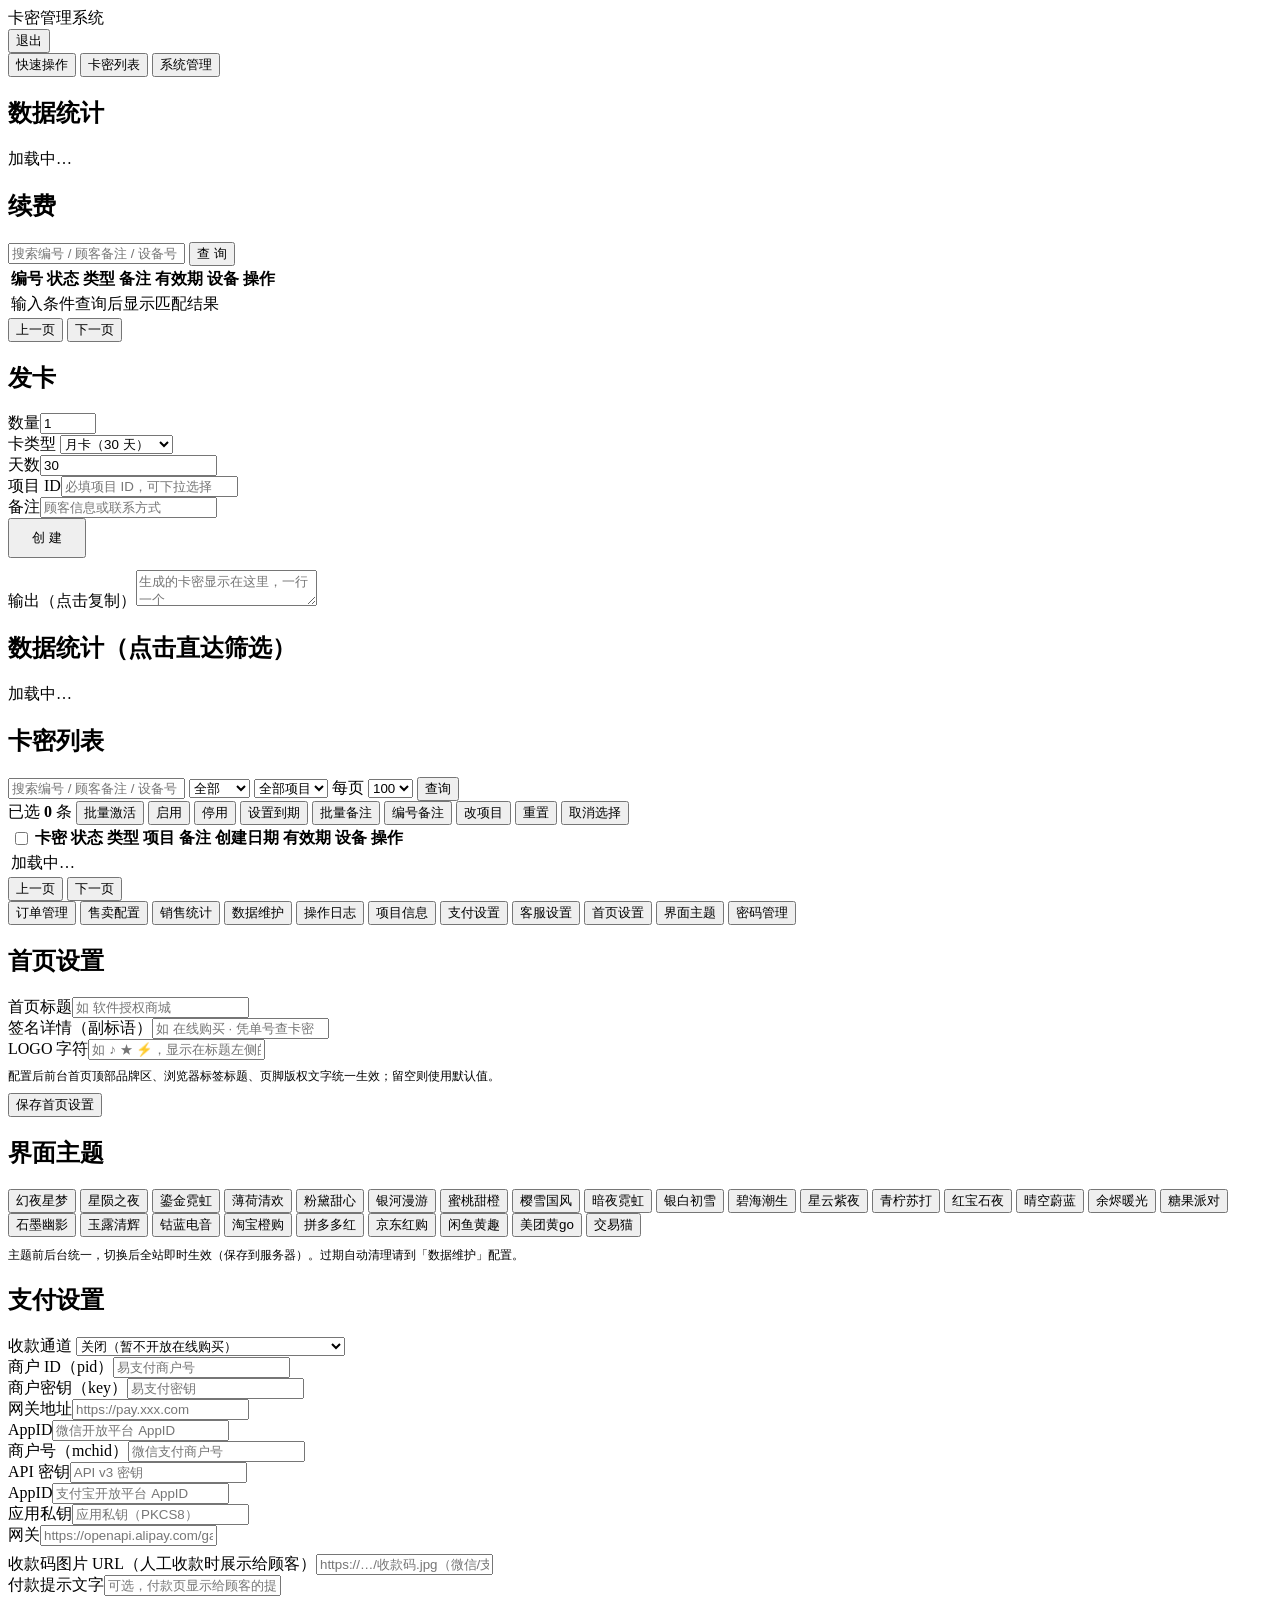
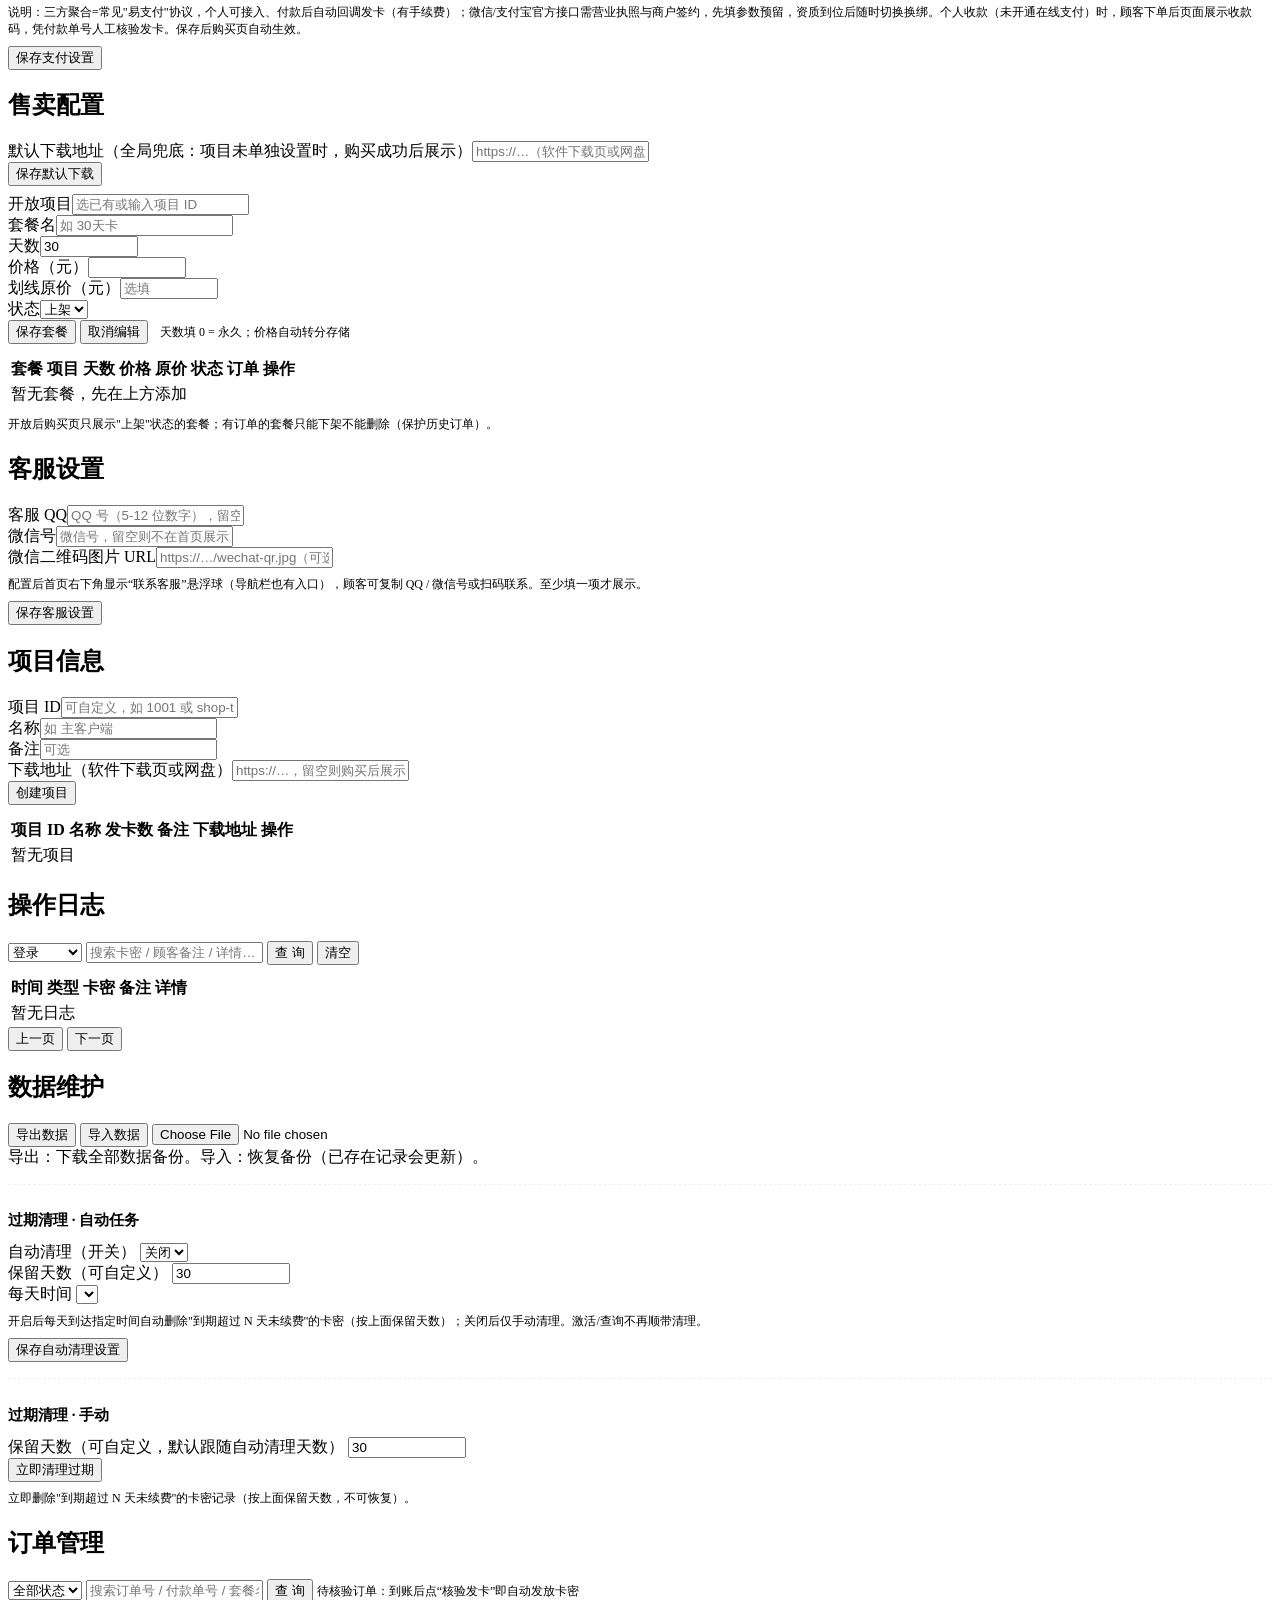
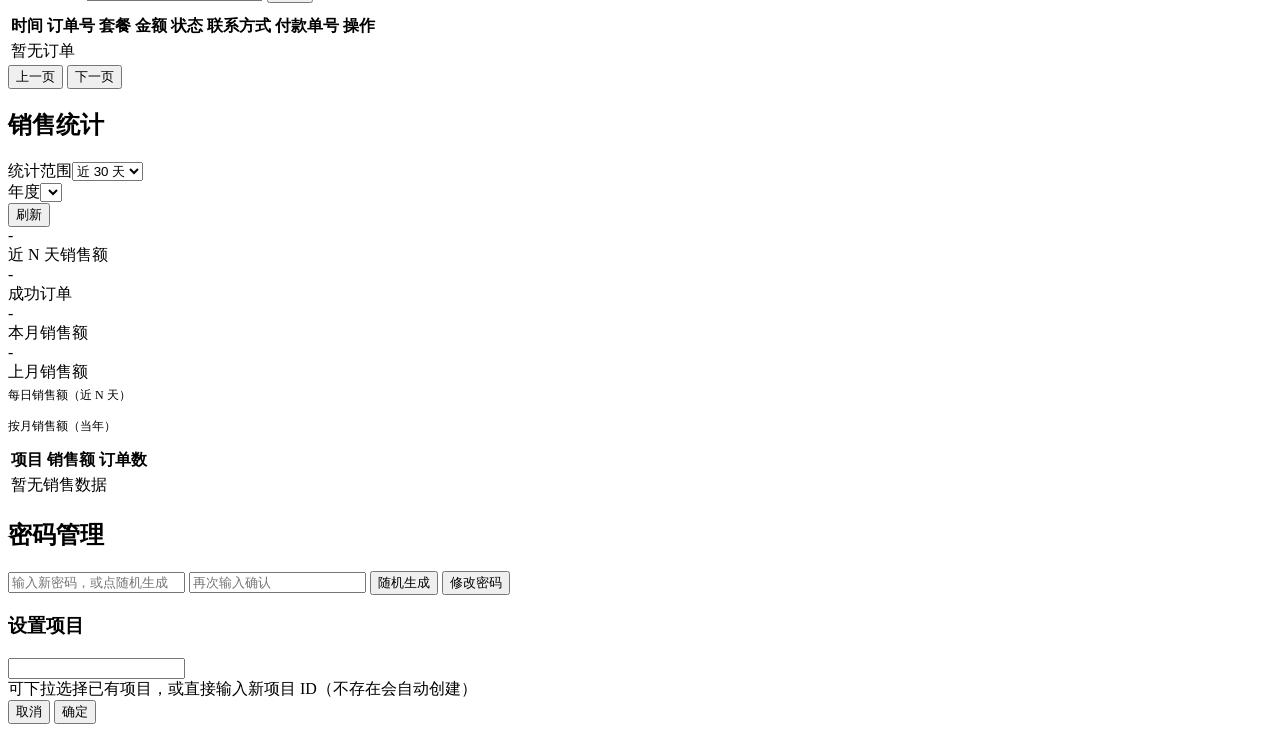
==== commit 8d6f44fe: "同步 admin.html（B9 项目ID放宽 + 卡密列头 + colspan 修复）" ====
--- a/index.html
+++ b/index.html
@@ -65,7 +65,7 @@
             </select>
           </div>
           <div class="field"><label>天数</label><input type="number" id="gen-days" value="30" min="1"></div>
-          <div class="field"><label>项目 ID</label><input type="text" id="gen-project" list="project-list" placeholder="必填，纯数字项目 ID"><datalist id="project-list"></datalist></div>
+          <div class="field"><label>项目 ID</label><input type="text" id="gen-project" list="project-list" placeholder="必填项目 ID，可下拉选择"><datalist id="project-list"></datalist></div>
           <div class="field"><label>备注</label><input type="text" id="gen-remark" placeholder="顾客信息或联系方式"></div>
         </div>
         <button class="btn btn-primary" style="width:auto;padding:9px 22px;" onclick="genCodes()">创 建</button>
@@ -118,9 +118,9 @@
           <table>
             <thead><tr>
               <th class="chk"><input type="checkbox" id="check-all" onclick="toggleAll(this.checked)" title="全选本页"></th>
-              <th>编号</th><th>状态</th><th>类型</th><th>项目</th><th>备注</th><th>创建日期</th><th>有效期</th><th>设备</th><th>操作</th>
+              <th>卡密</th><th>状态</th><th>类型</th><th>项目</th><th>备注</th><th>创建日期</th><th>有效期</th><th>设备</th><th>操作</th>
             </tr></thead>
-            <tbody id="list-body"><tr><td colspan="9"><div class="loading">加载中…</div></td></tr></tbody>
+            <tbody id="list-body"><tr><td colspan="10"><div class="loading">加载中…</div></td></tr></tbody>
           </table>
         </div>
         <div class="pager">
@@ -282,7 +282,7 @@
         <div class="card compact" id="mg-panel-proj">
         <h2>项目信息</h2>
         <div class="form-row">
-          <div class="field"><label>项目 ID</label><input type="text" id="proj-id" placeholder="纯数字，如 1001"></div>
+          <div class="field"><label>项目 ID</label><input type="text" id="proj-id" placeholder="可自定义，如 1001 或 shop-test"></div>
           <div class="field"><label>名称</label><input type="text" id="proj-name" placeholder="如 主客户端"></div>
         </div>
         <div class="form-row">
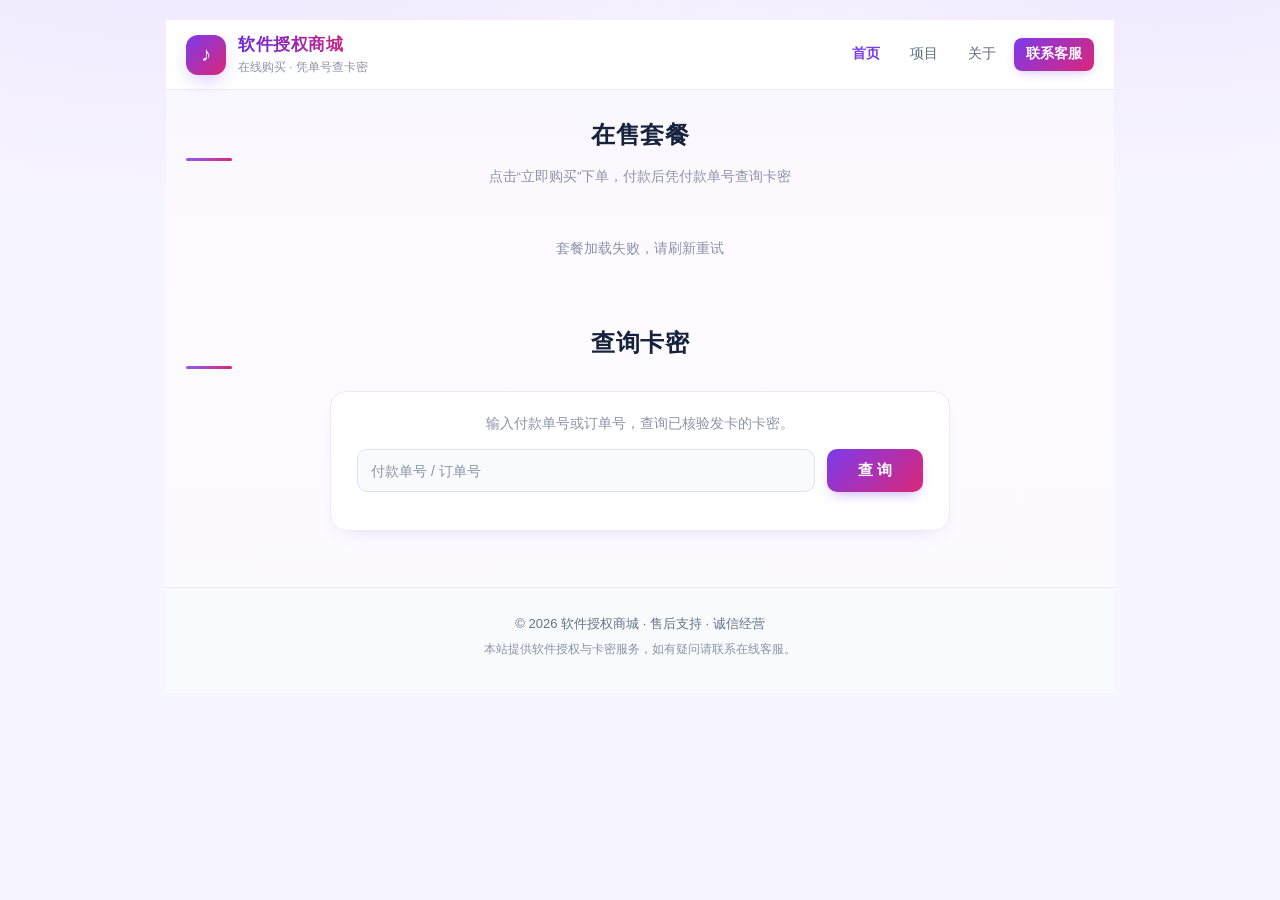
==== commit 637b31b9: "Pages 部署修复: 线上改为前台销售页(index.html) + 后台页(admin.html), 修复未登录跳转自身卡死" ====
--- a/index.html
+++ b/index.html
@@ -3,471 +3,213 @@
 <head>
 <meta charset="UTF-8">
 <meta name="viewport" content="width=device-width, initial-scale=1.0">
-<title>卡密管理系统</title>
+<title>软件授权商城</title>
 <link rel="stylesheet" href="css/base.css">
 <link rel="stylesheet" href="css/themes.css">
-<link rel="stylesheet" href="css/admin.css">
+<link rel="stylesheet" href="css/front.css">
 </head>
 <body>
 <div class="wrap">
 
-  <!-- 主界面 -->
-  <div id="view-main" class="hide">
-    <div class="topbar">
-      <div class="brand">卡密管理系统</div>
-      <div class="clock" id="top-clock"></div>
-      <div class="who"><span id="who-email"></span><button class="btn btn-ghost btn-sm" onclick="logout()">退出</button></div>
-    </div>
-
-    <div class="tabs">
-      <button id="tab-overview" class="active" onclick="showTab('overview')">快速操作</button>
-      <button id="tab-list" onclick="showTab('list')">卡密列表</button>
-      <button id="tab-manage" onclick="showTab('manage')">系统管理</button>
-    </div>
-
-    <!-- 快速操作（一屏可操作） -->
-    <div id="pane-overview">
-      <div class="card compact">
-        <h2>数据统计</h2>
-        <div class="stats" id="stats-body"><div class="loading">加载中…</div></div>
-      </div>
-      <div class="card compact">
-        <h2>续费</h2>
-        <div class="renew-search">
-          <input type="text" id="renew-search" placeholder="搜索编号 / 顾客备注 / 设备号 / 日期（如 2026-09）">
-          <button class="btn btn-ghost" onclick="searchRenew(1)">查 询</button>
-        </div>
-        <div class="table-wrap">
-          <table>
-            <thead><tr><th>编号</th><th>状态</th><th>类型</th><th>备注</th><th>有效期</th><th>设备</th><th>操作</th></tr></thead>
-            <tbody id="renew-body"><tr><td colspan="7"><div class="empty">输入条件查询后显示匹配结果</div></td></tr></tbody>
-          </table>
-        </div>
-        <div class="pager">
-          <button class="btn btn-ghost btn-sm" onclick="searchRenew(renewPage-1)">上一页</button>
-          <span id="renew-info"></span>
-          <button class="btn btn-ghost btn-sm" onclick="searchRenew(renewPage+1)">下一页</button>
-        </div>
-      </div>
-      <div class="card compact">
-        <h2>发卡</h2>
-        <div class="form-row">
-          <div class="field"><label>数量</label><input type="number" id="gen-count" value="1" min="1" max="500"></div>
-          <div class="field"><label>卡类型</label>
-            <select id="gen-type" onchange="onTypeChange('gen')">
-              <option value="1">天卡（1 天）</option>
-              <option value="7">周卡（7 天）</option>
-              <option value="30" selected>月卡（30 天）</option>
-              <option value="90">季卡（90 天）</option>
-              <option value="365">年卡（365 天）</option>
-              <option value="3650">永久（十年）</option>
-              <option value="-1">自定义天数</option>
-            </select>
-          </div>
-          <div class="field"><label>天数</label><input type="number" id="gen-days" value="30" min="1"></div>
-          <div class="field"><label>项目 ID</label><input type="text" id="gen-project" list="project-list" placeholder="必填项目 ID，可下拉选择"><datalist id="project-list"></datalist></div>
-          <div class="field"><label>备注</label><input type="text" id="gen-remark" placeholder="顾客信息或联系方式"></div>
-        </div>
-        <button class="btn btn-primary" style="width:auto;padding:9px 22px;" onclick="genCodes()">创 建</button>
-        <div class="field" style="margin-top:12px;"><label>输出（点击复制）</label><textarea class="codes" id="gen-result" readonly placeholder="生成的卡密显示在这里，一行一个"></textarea></div>
-      </div>
-    </div>
-
-    <!-- 卡密列表 -->
-    <div id="pane-list" class="hide">
-      <div class="card compact">
-        <h2>数据统计（点击直达筛选）</h2>
-        <div class="stats" id="list-stats"><div class="loading">加载中…</div></div>
-      </div>
-      <div class="card">
-        <h2>卡密列表</h2>
-        <div class="toolbar">
-          <input type="text" id="list-search" placeholder="搜索编号 / 顾客备注 / 设备号 / 日期…">
-          <select id="list-status">
-            <option value="">全部</option>
-            <option value="unused">未启用</option>
-            <option value="used">使用中</option>
-            <option value="disabled">已停用</option>
-            <option value="online">在线</option>
-          </select>
-          <select id="list-project">
-            <option value="">全部项目</option>
-          </select>
-          <span class="pg-label">每页</span>
-          <select id="list-page-size" onchange="changePageSize(this.value)">
-            <option value="100" selected>100</option>
-            <option value="200">200</option>
-            <option value="300">300</option>
-            <option value="500">500</option>
-          </select>
-          <button class="btn btn-ghost" onclick="loadList(1)">查询</button>
-        </div>
-        <div class="batch-bar hide" id="batch-bar">
-          <span>已选 <b id="batch-count">0</b> 条</span>
-          <button class="btn btn-ghost btn-sm" onclick="batchActivate()">批量激活</button>
-          <button class="btn btn-ghost btn-sm" onclick="batchEnable()">启用</button>
-          <button class="btn btn-danger btn-sm" onclick="batchBan()">停用</button>
-          <button class="btn btn-ghost btn-sm" onclick="batchExpire()">设置到期</button>
-          <button class="btn btn-ghost btn-sm" onclick="batchRemark()">批量备注</button>
-          <button class="btn btn-ghost btn-sm" onclick="batchRemarkSeq()">编号备注</button>
-          <button class="btn btn-ghost btn-sm" onclick="batchSetProject()">改项目</button>
-          <button class="btn btn-ghost btn-sm" onclick="batchReset()">重置</button>
-          <button class="btn btn-ghost btn-sm" onclick="clearSelection()">取消选择</button>
-        </div>
-        <div class="table-wrap">
-          <table>
-            <thead><tr>
-              <th class="chk"><input type="checkbox" id="check-all" onclick="toggleAll(this.checked)" title="全选本页"></th>
-              <th>卡密</th><th>状态</th><th>类型</th><th>项目</th><th>备注</th><th>创建日期</th><th>有效期</th><th>设备</th><th>操作</th>
-            </tr></thead>
-            <tbody id="list-body"><tr><td colspan="10"><div class="loading">加载中…</div></td></tr></tbody>
-          </table>
-        </div>
-        <div class="pager">
-          <button class="btn btn-ghost btn-sm" onclick="loadList(page-1)">上一页</button>
-          <span id="list-info"></span>
-          <button class="btn btn-ghost btn-sm" onclick="loadList(page+1)">下一页</button>
-        </div>
-      </div>
-    </div>
-
-    <!-- 系统管理（项目管理 + 数据维护） -->
-    <div id="pane-manage" class="hide">
-      <div class="mg-layout">
-      <div class="mg-menu">
-        <button class="mg-item" data-k="orders" onclick="showMgPanel('orders')">订单管理</button>
-        <button class="mg-item" data-k="shop" onclick="showMgPanel('shop')">售卖配置</button>
-        <button class="mg-item" data-k="sales" onclick="showMgPanel('sales')">销售统计</button>
-        <button class="mg-item" data-k="maint" onclick="showMgPanel('maint')">数据维护</button>
-        <button class="mg-item" data-k="logs" onclick="showMgPanel('logs')">操作日志</button>
-        <button class="mg-item" data-k="proj" onclick="showMgPanel('proj')">项目信息</button>
-        <button class="mg-item" data-k="pay" onclick="showMgPanel('pay')">支付设置</button>
-        <button class="mg-item" data-k="svc" onclick="showMgPanel('svc')">客服设置</button>
-        <button class="mg-item" data-k="brand" onclick="showMgPanel('brand')">首页设置</button>
-        <button class="mg-item" data-k="theme" onclick="showMgPanel('theme')">界面主题</button>
-        <button class="mg-item" data-k="pw" onclick="showMgPanel('pw')">密码管理</button>
-      </div>
-      <div class="mg-main">
-      <div class="card compact" id="mg-panel-brand">
-        <h2>首页设置</h2>
-        <div class="form-row" style="margin-top:8px;">
-          <div class="field"><label>首页标题</label><input type="text" id="brand-title" placeholder="如 软件授权商城"></div>
-        </div>
-        <div class="form-row">
-          <div class="field"><label>签名详情（副标语）</label><input type="text" id="brand-slogan" placeholder="如 在线购买 · 凭单号查卡密"></div>
-        </div>
-        <div class="form-row">
-          <div class="field" style="flex:1.4;"><label>LOGO 字符</label><input type="text" id="brand-logo" maxlength="8" placeholder="如 ♪ ★ ⚡，显示在标题左侧的圆形徽标里"></div>
-        </div>
-        <div class="muted" style="font-size:12px;margin:8px 0;">配置后前台首页顶部品牌区、浏览器标签标题、页脚版权文字统一生效；留空则使用默认值。</div>
-        <button class="btn btn-ghost" style="width:auto;" onclick="saveShopBrand()">保存首页设置</button>
-        <span id="brand-status" class="muted" style="margin-left:10px;font-size:12px;"></span>
-      </div>
-      <div class="card compact mg-full" id="mg-panel-theme">
-        <h2>界面主题</h2>
-        <div class="theme-row">
-          <button class="theme-swatch" data-theme="aurora" onclick="pickTheme('aurora')"><span class="sw aurora"></span>幻夜星梦</button>
-          <button class="theme-swatch" data-theme="starfall" onclick="pickTheme('starfall')"><span class="sw starfall"></span>星陨之夜</button>
-          <button class="theme-swatch" data-theme="gold" onclick="pickTheme('gold')"><span class="sw gold"></span>鎏金霓虹</button>
-          <button class="theme-swatch" data-theme="mint" onclick="pickTheme('mint')"><span class="sw mint"></span>薄荷清欢</button>
-          <button class="theme-swatch" data-theme="pink" onclick="pickTheme('pink')"><span class="sw pink"></span>粉黛甜心</button>
-          <button class="theme-swatch" data-theme="galaxy" onclick="pickTheme('galaxy')"><span class="sw galaxy"></span>银河漫游</button>
-          <button class="theme-swatch" data-theme="peach" onclick="pickTheme('peach')"><span class="sw peach"></span>蜜桃甜橙</button>
-          <button class="theme-swatch" data-theme="sakura" onclick="pickTheme('sakura')"><span class="sw sakura"></span>樱雪国风</button>
-          <button class="theme-swatch" data-theme="noir" onclick="pickTheme('noir')"><span class="sw noir"></span>暗夜霓虹</button>
-          <button class="theme-swatch" data-theme="snow" onclick="pickTheme('snow')"><span class="sw snow"></span>银白初雪</button>
-          <button class="theme-swatch" data-theme="ocean" onclick="pickTheme('ocean')"><span class="sw ocean"></span>碧海潮生</button>
-          <button class="theme-swatch" data-theme="nebula" onclick="pickTheme('nebula')"><span class="sw nebula"></span>星云紫夜</button>
-          <button class="theme-swatch" data-theme="citrus" onclick="pickTheme('citrus')"><span class="sw citrus"></span>青柠苏打</button>
-          <button class="theme-swatch" data-theme="ruby" onclick="pickTheme('ruby')"><span class="sw ruby"></span>红宝石夜</button>
-          <button class="theme-swatch" data-theme="sky" onclick="pickTheme('sky')"><span class="sw sky"></span>晴空蔚蓝</button>
-          <button class="theme-swatch" data-theme="ember" onclick="pickTheme('ember')"><span class="sw ember"></span>余烬暖光</button>
-          <button class="theme-swatch" data-theme="candy" onclick="pickTheme('candy')"><span class="sw candy"></span>糖果派对</button>
-          <button class="theme-swatch" data-theme="graphite" onclick="pickTheme('graphite')"><span class="sw graphite"></span>石墨幽影</button>
-          <button class="theme-swatch" data-theme="jade" onclick="pickTheme('jade')"><span class="sw jade"></span>玉露清辉</button>
-          <button class="theme-swatch" data-theme="cobalt" onclick="pickTheme('cobalt')"><span class="sw cobalt"></span>钴蓝电音</button>
-          <button class="theme-swatch" data-theme="taobao" onclick="pickTheme('taobao')"><span class="sw taobao"></span>淘宝橙购</button>
-          <button class="theme-swatch" data-theme="pdd" onclick="pickTheme('pdd')"><span class="sw pdd"></span>拼多多红</button>
-          <button class="theme-swatch" data-theme="jd" onclick="pickTheme('jd')"><span class="sw jd"></span>京东红购</button>
-          <button class="theme-swatch" data-theme="xianyu" onclick="pickTheme('xianyu')"><span class="sw xianyu"></span>闲鱼黄趣</button>
-          <button class="theme-swatch" data-theme="meituan" onclick="pickTheme('meituan')"><span class="sw meituan"></span>美团黄go</button>
-          <button class="theme-swatch" data-theme="jym" onclick="pickTheme('jym')"><span class="sw jym"></span>交易猫</button>
-        </div>
-        <p style="margin-top:10px;color:var(--muted);font-size:12px;">主题前后台统一，切换后全站即时生效（保存到服务器）。过期自动清理请到「数据维护」配置。</p>
-        </div>
-        <div class="card compact" id="mg-panel-pay">
-        <h2>支付设置</h2>
-        <div class="form-row" style="margin-top:8px;">
-          <div class="field"><label>收款通道</label>
-            <select id="pay-active" onchange="togglePayFields()" style="width:auto;">
-              <option value="">关闭（暂不开放在线购买）</option>
-              <option value="epay">三方聚合支付（易支付协议，个人可接入）</option>
-              <option value="wechat">微信支付（官方 Native，需商户资质）</option>
-              <option value="alipay">支付宝（官方当面付，需商户资质）</option>
-            </select>
-          </div>
-        </div>
-        <div id="pay-epay-fields" class="hide">
-          <div class="form-row">
-            <div class="field"><label>商户 ID（pid）</label><input type="text" id="epay-pid" placeholder="易支付商户号"></div>
-            <div class="field"><label>商户密钥（key）</label><input type="password" id="epay-key" placeholder="易支付密钥"></div>
-            <div class="field"><label>网关地址</label><input type="text" id="epay-gateway" placeholder="https://pay.xxx.com"></div>
-          </div>
-        </div>
-        <div id="pay-wechat-fields" class="hide">
-          <div class="form-row">
-            <div class="field"><label>AppID</label><input type="text" id="wechat-appid" placeholder="微信开放平台 AppID"></div>
-            <div class="field"><label>商户号（mchid）</label><input type="text" id="wechat-mchid" placeholder="微信支付商户号"></div>
-            <div class="field"><label>API 密钥</label><input type="password" id="wechat-key" placeholder="API v3 密钥"></div>
-          </div>
-        </div>
-        <div id="pay-alipay-fields" class="hide">
-          <div class="form-row">
-            <div class="field"><label>AppID</label><input type="text" id="alipay-appid" placeholder="支付宝开放平台 AppID"></div>
-            <div class="field"><label>应用私钥</label><input type="password" id="alipay-private_key" placeholder="应用私钥（PKCS8）"></div>
-            <div class="field"><label>网关</label><input type="text" id="alipay-gateway" placeholder="https://openapi.alipay.com/gateway.do"></div>
-          </div>
-        </div>
-        <div class="form-row" style="margin-top:8px;">
-          <div class="field" style="flex:1.4;"><label>收款码图片 URL（人工收款时展示给顾客）</label><input type="text" id="pay-receipt-qr" placeholder="https://…/收款码.jpg（微信/支付宝个人收款码图床地址）"></div>
-          <div class="field" style="flex:1;"><label>付款提示文字</label><input type="text" id="pay-note-text" placeholder="可选，付款页显示给顾客的提示"></div>
-        </div>
-        <div class="muted" style="font-size:12px;margin:8px 0;">说明：三方聚合=常见"易支付"协议，个人可接入、付款后自动回调发卡（有手续费）；微信/支付宝官方接口需营业执照与商户签约，先填参数预留，资质到位后随时切换换绑。个人收款（未开通在线支付）时，顾客下单后页面展示收款码，凭付款单号人工核验发卡。保存后购买页自动生效。</div>
-        <button class="btn btn-ghost" style="width:auto;" onclick="savePayConfig()">保存支付设置</button>
-        <span id="pay-status" class="muted" style="margin-left:10px;font-size:12px;"></span>
-
-        </div>
-        <div class="card compact" id="mg-panel-shop">
-        <h2>售卖配置</h2>
-        <div class="form-row" style="margin-top:8px;">
-          <div class="field" style="flex:2;"><label>默认下载地址（全局兜底：项目未单独设置时，购买成功后展示）</label><input type="text" id="shop-dl-global" placeholder="https://…（软件下载页或网盘）"></div>
-          <button class="btn btn-ghost" style="width:auto;align-self:flex-end;" onclick="saveGlobalDownload()">保存默认下载</button>
-        </div>
-        <div class="form-row" style="margin-top:8px;">
-          <div class="field"><label>开放项目</label><input type="text" id="shop-project" list="shop-project-list" placeholder="选已有或输入项目 ID"><datalist id="shop-project-list"></datalist></div>
-          <div class="field"><label>套餐名</label><input type="text" id="shop-name" placeholder="如 30天卡"></div>
-          <div class="field"><label>天数</label><input type="number" id="shop-days" min="0" value="30" style="width:90px;"></div>
-          <div class="field"><label>价格（元）</label><input type="number" id="shop-price" min="0.01" step="0.01" style="width:90px;"></div>
-          <div class="field"><label>划线原价（元）</label><input type="number" id="shop-old-price" min="0" step="0.01" style="width:90px;" placeholder="选填"></div>
-        </div>
-        <div class="form-row">
-          <div class="field"><label>状态</label><select id="shop-enabled" style="width:auto;"><option value="true">上架</option><option value="false">下架</option></select></div>
-          <input type="hidden" id="shop-id" value="0">
-          <button class="btn btn-ghost" style="width:auto;" onclick="saveShopProduct()">保存套餐</button>
-          <button class="btn btn-ghost btn-sm hide" id="shop-cancel" onclick="resetShopForm()">取消编辑</button>
-          <span class="muted" style="font-size:12px;margin-left:8px;">天数填 0 = 永久；价格自动转分存储</span>
-        </div>
-        <div class="table-wrap" style="margin-top:12px;">
-          <table>
-            <thead><tr><th>套餐</th><th>项目</th><th>天数</th><th>价格</th><th>原价</th><th>状态</th><th>订单</th><th>操作</th></tr></thead>
-            <tbody id="shop-body"><tr><td colspan="8"><div class="empty">暂无套餐，先在上方添加</div></td></tr></tbody>
-          </table>
-        </div>
-        <div class="muted" style="font-size:12px;margin-top:8px;">开放后购买页只展示"上架"状态的套餐；有订单的套餐只能下架不能删除（保护历史订单）。</div>
-
-        </div>
-        <div class="card compact" id="mg-panel-svc">
-        <h2>客服设置</h2>
-        <div class="form-row" style="margin-top:8px;">
-          <div class="field"><label>客服 QQ</label><input type="text" id="svc-qq" placeholder="QQ 号（5-12 位数字），留空则不在首页展示"></div>
-          <div class="field"><label>微信号</label><input type="text" id="svc-wechat" placeholder="微信号，留空则不在首页展示"></div>
-        </div>
-        <div class="form-row">
-          <div class="field" style="flex:1.4;"><label>微信二维码图片 URL</label><input type="text" id="svc-wechat-qr" placeholder="https://…/wechat-qr.jpg（可选，填了首页可扫码）"></div>
-        </div>
-        <div class="muted" style="font-size:12px;margin:8px 0;">配置后首页右下角显示“联系客服”悬浮球（导航栏也有入口），顾客可复制 QQ / 微信号或扫码联系。至少填一项才展示。</div>
-        <button class="btn btn-ghost" style="width:auto;" onclick="saveServiceConfig()">保存客服设置</button>
-        <span id="svc-status" class="muted" style="margin-left:10px;font-size:12px;"></span>
-        </div>
-        <div class="card compact" id="mg-panel-proj">
-        <h2>项目信息</h2>
-        <div class="form-row">
-          <div class="field"><label>项目 ID</label><input type="text" id="proj-id" placeholder="可自定义，如 1001 或 shop-test"></div>
-          <div class="field"><label>名称</label><input type="text" id="proj-name" placeholder="如 主客户端"></div>
-        </div>
-        <div class="form-row">
-          <div class="field"><label>备注</label><input type="text" id="proj-remark" placeholder="可选"></div>
-          <div class="field"><label>下载地址（软件下载页或网盘）</label><input type="text" id="proj-download" placeholder="https://…，留空则购买后展示默认下载地址"></div>
-        </div>
-        <button class="btn btn-ghost" style="width:auto;" onclick="createProject()">创建项目</button>
-        <div class="table-wrap" style="margin-top:12px;">
-          <table>
-            <thead><tr><th>项目 ID</th><th>名称</th><th>发卡数</th><th>备注</th><th>下载地址</th><th>操作</th></tr></thead>
-            <tbody id="project-manage"><tr><td colspan="6"><div class="empty">暂无项目</div></td></tr></tbody>
-          </table>
-        </div>
-        </div>
-        <div class="card compact" id="mg-panel-logs" mg-full">
-        <div>
-          <h2>操作日志</h2>
-            <div class="renew-search" style="margin-top:8px;">
-              <select id="log-type">
-                <option value="login">登录</option>
-                <option value="">全部类型</option>
-                <option value="gen">发卡</option>
-                <option value="renew">续费</option>
-                <option value="ban">停用</option>
-                <option value="unban">启用</option>
-                <option value="reset">重置</option>
-                <option value="remark">备注</option>
-                <option value="proj">改项目</option>
-                <option value="batch_remark">批量备注</option>
-                <option value="batch_expire">批量到期</option>
-                <option value="batch_ban">批量封禁</option>
-                <option value="batch_unban">批量启用</option>
-                <option value="batch_reset">批量重置</option>
-                <option value="export">导出</option>
-                <option value="import">导入</option>
-                <option value="purge">清理过期</option>
-                <option value="proj_create">创建项目</option>
-                <option value="proj_edit">编辑项目</option>
-                <option value="proj_del">删除项目</option>
-              </select>
-              <input type="text" id="log-search" placeholder="搜索卡密 / 顾客备注 / 详情…">
-              <button class="btn btn-ghost" onclick="loadLogs(1)">查 询</button>
-              <button class="btn btn-danger btn-sm" onclick="clearLogs()">清空</button>
+  <!-- 前台：销售页（未登录首页，登录入口隐藏） -->
+  <div id="view-front">
+    <div class="shop-nav">
+      <div class="shop-nav-inner">
+        <div class="shop-brand">
+          <div class="shop-logo" id="shop-logo-text">♪</div>
+          <div>
+            <div class="shop-brand-name" id="shop-brand-name">软件授权商城</div>
+            <div class="shop-brand-sub" id="shop-brand-sub">在线购买 · 凭单号查卡密</div>
+          </div>
+        </div>
+        <div class="shop-nav-links">
+          <a class="shop-nav-link active" data-k="home" href="javascript:void(0)" onclick="showShopPage('home')">首页</a>
+          <a class="shop-nav-link" data-k="projects" href="javascript:void(0)" onclick="showShopPage('projects')">项目</a>
+          <a class="shop-nav-link" data-k="about" href="javascript:void(0)" onclick="showShopPage('about')">关于</a>
+          <a class="shop-nav-svc" href="javascript:void(0)" onclick="toggleServiceCard()">联系客服</a>
+        </div>
+      </div>
+    </div>
+
+    <div id="pg-home">
+    <div class="shop-section" id="shop-plans">
+      <h2 class="shop-section-title">在售套餐</h2>
+      <p class="shop-section-sub">点击“立即购买”下单，付款后凭付款单号查询卡密</p>
+      <div class="shop-deal-ticker" id="shop-deal-ticker"><span class="shop-deal-dot"></span><span class="shop-deal-text" id="shop-deal-text">实时成交 · 刚刚有玩家购买了套餐</span></div>
+      <div class="shop-cards" id="shop-cards"><div class="shop-empty">加载中…</div></div>
+    </div>
+
+    <div class="shop-section hide" id="shop-detail-panel">
+      <div class="shop-detail-card">
+        <button class="shop-detail-close" onclick="closeProductDetail()">×</button>
+        <div class="shop-detail-img"><span id="shop-detail-letter">商</span><span class="shop-detail-badge">官方授权</span></div>
+        <div class="shop-detail-body">
+          <div class="shop-detail-price-row">
+            <span class="shop-detail-cny">¥</span><span class="shop-detail-num" id="shop-detail-price">-</span>
+            <span class="shop-detail-old" id="shop-detail-old"></span>
+            <span class="shop-detail-tag" id="shop-detail-tag">-</span>
+          </div>
+          <h3 class="shop-detail-name" id="shop-detail-name">-</h3>
+          <div class="shop-detail-proj" id="shop-detail-proj">-</div>
+          <div class="shop-detail-svc">
+            <div class="shop-detail-svc-item"><b>⚡</b><span>自动发卡</span></div>
+            <div class="shop-detail-svc-item"><b>🛡️</b><span>售后保障</span></div>
+            <div class="shop-detail-svc-item"><b>✔️</b><span>正版授权</span></div>
+            <div class="shop-detail-svc-item"><b>🔒</b><span>安全交易</span></div>
+          </div>
+          <div class="shop-detail-desc" id="shop-detail-desc"></div>
+        </div>
+        <div class="shop-detail-bar">
+          <div class="shop-detail-bar-price"><span class="shop-detail-cny">¥</span><span id="shop-detail-bar-num">-</span></div>
+          <button class="shop-detail-buy" onclick="buyFromDetail()">立即购买</button>
+        </div>
+      </div>
+    </div>
+
+    <div class="shop-section hide" id="shop-buy-panel">
+      <h2 class="shop-section-title">购买</h2>
+      <div class="shop-buy-card">
+        <div class="shop-steps-bar">
+          <div class="shop-step-item active" id="sp-it-1"><b>1</b><span>下单</span></div>
+          <div class="shop-step-line"></div>
+          <div class="shop-step-item" id="sp-it-2"><b>2</b><span>付款</span></div>
+          <div class="shop-step-line"></div>
+          <div class="shop-step-item" id="sp-it-3"><b>3</b><span>查卡密</span></div>
+        </div>
+        <div class="shop-pay-warn hide" id="shop-pay-warn"></div>
+        <div id="shop-step-1">
+          <div class="shop-buy-row"><span>套餐</span><b id="shop-buy-product">-</b></div>
+          <div class="shop-buy-row"><span>应付金额</span><b class="shop-buy-price" id="shop-buy-price">-</b></div>
+          <div class="shop-buy-row"><span>联系方式</span>
+            <input class="shop-input" id="shop-contact" placeholder="手机号或邮箱（用于核验与售后联系）">
+          </div>
+          <div class="shop-buy-actions">
+            <button class="shop-btn shop-btn-main" onclick="createOrder()">提交订单</button>
+            <button class="shop-btn shop-btn-ghost" onclick="hideBuyPanel()">返回选购</button>
+          </div>
+        </div>
+        <div id="shop-step-2" class="hide">
+          <div class="shop-order-info">
+            <div class="shop-order-line">订单号：<b id="shop-order-no">-</b></div>
+            <div class="shop-order-line">应付金额：<b id="shop-order-amount">-</b></div>
+            <div id="shop-dl-wrap" class="hide" style="margin-top:14px;text-align:center;">
+              <button class="shop-btn shop-btn-main shop-dl-btn" onclick="openDownload()">点击下载软件</button>
+              <div class="shop-dl-tip">下单成功即可下载软件</div>
             </div>
-            <div class="table-wrap" style="margin-top:10px;">
-              <table>
-                <thead><tr><th>时间</th><th>类型</th><th>卡密</th><th>备注</th><th>详情</th></tr></thead>
-                <tbody id="log-body"><tr><td colspan="5"><div class="empty">暂无日志</div></td></tr></tbody>
-              </table>
+            <div id="shop-qr-wrap"></div>
+            <div class="shop-pay-note" id="shop-pay-note"></div>
+          </div>
+          <div class="shop-trade-area" id="shop-trade-area">
+            <div class="shop-trade-label">付款完成后，填写付款单号（微信 / 支付宝交易单号）：</div>
+            <div class="shop-trade-bar">
+              <input class="shop-input" id="shop-trade-no" placeholder="付款单号（交易号）">
+              <button class="shop-btn shop-btn-main" onclick="submitTrade()">我已付款，提交核验</button>
             </div>
-            <div class="pager">
-              <button class="btn btn-ghost btn-sm" onclick="loadLogs(logPage-1)">上一页</button>
-              <span id="log-info"></span>
-              <button class="btn btn-ghost btn-sm" onclick="loadLogs(logPage+1)">下一页</button>
-            </div>
-        </div>
-        </div>
-        <div class="card compact" id="mg-panel-maint">
-        <h2>数据维护</h2>
-        <div class="maint-row">
-          <button class="btn btn-ghost btn-sm" onclick="exportData()">导出数据</button>
-          <button class="btn btn-ghost btn-sm" onclick="document.getElementById('import-file').click()">导入数据</button>
-          <input type="file" id="import-file" accept=".json,application/json" class="hide" onchange="importData(this)">
-        </div>
-        <div class="maint-hint">导出：下载全部数据备份。导入：恢复备份（已存在记录会更新）。</div>
-        <div style="margin-top:16px;border-top:1px dashed #eef0f3;padding-top:14px;">
-          <h2 style="font-size:15px;">过期清理 · 自动任务</h2>
-          <div class="form-row" style="margin-top:8px;">
-            <div class="field"><label>自动清理（开关）</label>
-              <select id="auto-clean-enable" style="width:auto;">
-                <option value="false">关闭</option>
-                <option value="true">开启</option>
-              </select>
-            </div>
-            <div class="field"><label>保留天数（可自定义）</label>
-              <input type="number" id="auto-clean-days" min="0" value="30" style="width:110px;">
-            </div>
-            <div class="field"><label>每天时间</label>
-              <select id="auto-clean-time" style="width:auto;"></select>
-            </div>
-          </div>
-          <div class="muted" style="font-size:12px;margin:8px 0;">开启后每天到达指定时间自动删除"到期超过 N 天未续费"的卡密（按上面保留天数）；关闭后仅手动清理。激活/查询不再顺带清理。</div>
-          <button class="btn btn-ghost" style="width:auto;" onclick="saveAutoCleanup()">保存自动清理设置</button>
-          <span id="auto-clean-status" class="muted" style="margin-left:10px;font-size:12px;"></span>
-        </div>
-        <div style="margin-top:16px;border-top:1px dashed #eef0f3;padding-top:14px;">
-          <h2 style="font-size:15px;">过期清理 · 手动</h2>
-          <div class="form-row" style="margin-top:8px;">
-            <div class="field"><label>保留天数（可自定义，默认跟随自动清理天数）</label>
-              <input type="number" id="maint-clean-days" min="0" value="30" style="width:110px;">
-            </div>
-          </div>
-          <button class="btn btn-danger btn-sm" onclick="purgeExpired()">立即清理过期</button>
-          <div class="muted" style="font-size:12px;margin:8px 0;">立即删除"到期超过 N 天未续费"的卡密记录（按上面保留天数，不可恢复）。</div>
-        </div>
-        </div>
-        <div class="card compact mg-full" id="mg-panel-orders">
-        <h2>订单管理</h2>
-        <div class="toolbar">
-          <select id="order-status" onchange="loadOrders(1)">
-            <option value="">全部状态</option>
-            <option value="pending">待付款</option>
-            <option value="submitted">待核验</option>
-            <option value="paid">已发卡</option>
-          </select>
-          <input type="text" id="order-search" placeholder="搜索订单号 / 付款单号 / 套餐名">
-          <button class="btn btn-ghost" onclick="loadOrders(1)">查 询</button>
-          <span class="muted" style="font-size:12px;">待核验订单：到账后点“核验发卡”即自动发放卡密</span>
-        </div>
-        <div class="table-wrap" style="margin-top:10px;">
-          <table>
-            <thead><tr><th>时间</th><th>订单号</th><th>套餐</th><th>金额</th><th>状态</th><th>联系方式</th><th>付款单号</th><th>操作</th></tr></thead>
-            <tbody id="order-body"><tr><td colspan="8"><div class="empty">暂无订单</div></td></tr></tbody>
-          </table>
-        </div>
-        <div class="pager">
-          <button class="btn btn-ghost btn-sm" onclick="loadOrders(orderPage-1)">上一页</button>
-          <span id="order-info"></span>
-          <button class="btn btn-ghost btn-sm" onclick="loadOrders(orderPage+1)">下一页</button>
-        </div>
-        </div>
-        <div class="card compact" id="mg-panel-sales" mg-full">
-        <h2>销售统计</h2>
-        <div class="form-row" style="margin-top:8px;">
-          <div class="field"><label>统计范围</label><select id="sales-days" onchange="loadSalesStats()" style="width:auto;">
-            <option value="7">近 7 天</option><option value="30" selected>近 30 天</option><option value="90">近 90 天</option>
-          </select></div>
-          <div class="field"><label>年度</label><select id="sales-year" onchange="loadSalesStats()" style="width:auto;"></select></div>
-          <button class="btn btn-ghost btn-sm" onclick="loadSalesStats()">刷新</button>
-        </div>
-        <div class="stat-grid">
-          <div class="stat-card"><div class="v" id="sales-total">-</div><div class="l">近 N 天销售额</div></div>
-          <div class="stat-card"><div class="v" id="sales-orders">-</div><div class="l">成功订单</div></div>
-          <div class="stat-card"><div class="v" id="sales-month">-</div><div class="l">本月销售额</div></div>
-          <div class="stat-card"><div class="v" id="sales-lastmonth">-</div><div class="l">上月销售额</div></div>
-        </div>
-        <div class="muted" style="font-size:12px;margin:4px 0;">每日销售额（近 N 天）</div>
-        <div id="sales-daily-chart" class="bar-chart"></div>
-        <div class="muted" style="font-size:12px;margin:14px 0 4px;">按月销售额（当年）</div>
-        <div id="sales-monthly-chart" class="bar-chart"></div>
-        <div class="table-wrap" style="margin-top:12px;">
-          <table>
-            <thead><tr><th>项目</th><th>销售额</th><th>订单数</th></tr></thead>
-            <tbody id="sales-by-project"><tr><td colspan="3"><div class="empty">暂无销售数据</div></td></tr></tbody>
-          </table>
-        </div>
-        </div>
-        <div class="card compact" id="mg-panel-pw">
-        <div>
-          <h2>密码管理</h2>
-            <div class="renew-search" style="margin-top:8px;">
-              <input type="text" id="pw-new" placeholder="输入新密码，或点随机生成" autocomplete="off">
-              <input type="password" id="pw-confirm" placeholder="再次输入确认" autocomplete="off">
-              <button class="btn btn-ghost" onclick="genPassword()">随机生成</button>
-              <button class="btn btn-primary" onclick="changePassword()">修改密码</button>
-            </div>
-            <div class="maint-hint" id="pw-out" style="margin-top:8px;"></div>
-        </div>
-      </div>
-        </div>
+          </div>
+        </div>
+        <div id="shop-step-3" class="hide">
+          <div class="shop-step3-ok" id="shop-step3-msg">已提交核验，等待商家确认到账后自动发卡。</div>
+          <div class="shop-trade-bar" style="margin-top:10px;">
+            <input class="shop-input" id="shop-query-inline" placeholder="付款单号 / 订单号">
+            <button class="shop-btn shop-btn-main" onclick="queryOrderInline()">查卡密</button>
+          </div>
+          <div id="shop-step3-result" class="shop-query-result"></div>
+        </div>
+      </div>
+    </div>
+
+    <div class="shop-section" id="shop-query">
+      <h2 class="shop-section-title">查询卡密</h2>
+      <div class="shop-query-card">
+        <p class="shop-query-tip">输入付款单号或订单号，查询已核验发卡的卡密。</p>
+        <div class="shop-query-bar">
+          <input class="shop-input" id="shop-query-input" placeholder="付款单号 / 订单号">
+          <button class="shop-btn shop-btn-main" onclick="queryOrder()">查 询</button>
+        </div>
+        <div id="shop-query-result" class="shop-query-result"></div>
+      </div>
+    </div>
+    </div>
+
+    <div id="pg-projects" class="hide">
+      <div class="shop-section">
+        <h2 class="shop-section-title">项目</h2>
+        <p class="shop-section-sub">选择项目，每个项目可选购不同授权时长</p>
+        <div class="shop-proj-cards" id="shop-projects"><div class="shop-empty">加载中…</div></div>
+      </div>
+    </div>
+
+    <div id="pg-about" class="hide">
+      <div class="shop-section">
+        <h2 class="shop-section-title">关于我们</h2>
+        <div class="shop-about-card">
+          <h3>服务介绍</h3>
+          <p>我们提供软件授权与卡密服务：在线选购授权时长，付款后凭付款单号即可查询卡密；订单记录保留可查，全程售后支持。</p>
+          <h3>购买流程</h3>
+          <div class="shop-steps">
+            <div class="shop-step"><b>1</b><span>选择套餐</span><em>挑选所需授权时长</em></div>
+            <div class="shop-step"><b>2</b><span>提交订单</span><em>留下联系方式便于核验与售后</em></div>
+            <div class="shop-step"><b>3</b><span>完成付款</span><em>按提示向收款码支付对应金额</em></div>
+            <div class="shop-step"><b>4</b><span>凭单号领卡</span><em>填写付款单号，核验后自动发卡</em></div>
+          </div>
+          <h3>常见问题</h3>
+          <div class="shop-faq">
+            <details><summary>付款后多久能收到卡密？</summary><p>商家确认到账后即自动发卡，一般工作时间较快；您可随时凭付款单号在“查询卡密”中查看。</p></details>
+            <details><summary>卡密怎么使用？</summary><p>在对应软件 / 客户端中输入卡密激活即可，一卡一码，请妥善保存。</p></details>
+            <details><summary>订单可以退换吗？</summary><p>卡密为虚拟商品，一经核验发卡原则上不支持退款；如遇无法激活等问题，请联系客服协助处理。</p></details>
+            <details><summary>联系方式有什么用？</summary><p>用于订单核验与售后联系，我们承诺不用于任何营销，也不会向第三方提供。</p></details>
+          </div>
+          <h3>联系客服</h3>
+          <div class="shop-about-svc" id="shop-about-svc"><div class="shop-service-empty">客服信息加载中…</div></div>
+        </div>
+      </div>
+    </div>
+
+    <div class="shop-service-card hide" id="shop-service-card">
+      <div class="shop-service-head">联系客服</div>
+      <div id="shop-service-body"></div>
+    </div>
+    <div class="shop-fab hide" id="shop-fab" onclick="toggleServiceCard()" title="联系客服">
+      <svg viewBox="0 0 24 24" fill="none" stroke="currentColor" stroke-width="2" stroke-linecap="round" stroke-linejoin="round"><path d="M21 11.5a8.38 8.38 0 0 1-.9 3.8 8.5 8.5 0 0 1-7.6 4.7 8.38 8.38 0 0 1-3.8-.9L3 21l1.9-5.7a8.38 8.38 0 0 1-.9-3.8 8.5 8.5 0 0 1 4.7-7.6 8.38 8.38 0 0 1 3.8-.9h.5a8.48 8.48 0 0 1 8 8v.5z"/></svg>
+    </div>
+
+    <div class="shop-footer">
+      <div class="shop-footer-meta" id="shop-footer-meta">© 2026 软件授权商城 · 售后支持 · 诚信经营</div>
+      <div class="shop-footer-tiny">本站提供软件授权与卡密服务<span class="login-dot" onclick="showLoginCard()">，</span>如有疑问请联系在线客服。</div>
+    </div>
+
+    <div class="shop-tabbar">
+      <button class="shop-tab-item active" data-k="home" onclick="showShopPage('home')">首页</button>
+      <button class="shop-tab-item" data-k="projects" onclick="showShopPage('projects')">项目</button>
+      <button class="shop-tab-item" data-k="about" onclick="showShopPage('about')">关于</button>
+    </div>
+  </div>
+
+  <!-- 登录 -->
+  <div id="view-login" class="hide">
+    <div class="login-stage">
+      <div class="login-card">
+        <h1>登录</h1>
+        <div class="field">
+          <label>邮箱</label>
+          <input type="email" id="login-email" autocomplete="username" placeholder="邮箱地址">
+        </div>
+        <div class="field">
+          <label>密码</label>
+          <input type="password" id="login-pwd" autocomplete="current-password" placeholder="密码">
+        </div>
+        <button class="btn btn-primary" id="login-btn" onclick="doLogin()">登 录</button>
       </div>
     </div>
   </div>
 </div>
 
 <div class="toast" id="toast"></div>
-<!-- 项目选择 modal（改项目：下拉可选 + 自定义新项目 ID） -->
-<div id="project-modal" class="hide">
-  <div class="modal-mask" onclick="closeProjectModal()"></div>
-  <div class="modal-card">
-    <h3 id="pm-title">设置项目</h3>
-    <input type="text" id="pm-input" list="pm-datalist" autocomplete="off">
-    <datalist id="pm-datalist"></datalist>
-    <div class="modal-hint">可下拉选择已有项目，或直接输入新项目 ID（不存在会自动创建）</div>
-    <div class="modal-btns">
-      <button class="btn btn-ghost btn-sm" onclick="closeProjectModal()">取消</button>
-      <button class="btn btn-primary btn-sm" onclick="submitProjectModal()">确定</button>
-    </div>
-  </div>
-</div>
 
 
 <script src="js/config.js"></script>
 <script src="js/common.js"></script>
-<script src="js/admin.js"></script>
+<script src="js/front.js"></script>
 
 </body>
 </html>
--- a/css/base.css
+++ b/css/base.css
@@ -0,0 +1,41 @@
+  :root {
+    --bg: #f5f7fb;
+    --card: #ffffff;
+    --border: #e7eaf0;
+    --text: #171a21;
+    --muted: #7b8494;
+    --primary: #2f6fed;
+    --primary-2: #5a8dff;
+    --primary-weak: #eef3fe;
+    --green: #12a150;
+    --green-weak: #e8f8ee;
+    --red: #e02e2e;
+    --red-weak: #fdecec;
+    --blue: #2563eb;
+    --blue-weak: #eaf0fe;
+    --radius: 14px;
+    --shadow-sm: 0 1px 2px rgba(23,26,33,.04), 0 1px 3px rgba(23,26,33,.05);
+    --shadow-md: 0 1px 2px rgba(23,26,33,.04), 0 12px 32px -14px rgba(23,26,33,.16);
+    --shadow-lg: 0 2px 4px rgba(23,26,33,.05), 0 24px 48px -24px rgba(23,26,33,.22);
+    --label: #2e3540;
+    --input-bg: #fcfdff;
+    --th-bg: #f7f8fb;
+    --row-border: #f1f3f6;
+    --hover-bg: #f8fafd;
+    --tabs-bg: #e9edf4;
+    --tabs-active: #ffffff;
+  }
+  input, textarea, select { color: var(--text); }
+  input::placeholder, textarea::placeholder { color: var(--muted); }
+  body {
+    font-family: -apple-system, BlinkMacSystemFont, "Segoe UI", "PingFang SC", "Microsoft YaHei", sans-serif;
+    background: var(--bg); color: var(--text); font-size: 14px; line-height: 1.55;
+    -webkit-font-smoothing: antialiased;
+    background-image:
+      radial-gradient(1200px 500px at 15% -10%, rgba(47,111,237,.08), transparent 60%),
+      radial-gradient(1000px 420px at 90% -5%, rgba(90,141,255,.06), transparent 55%);
+    background-attachment: fixed;
+  }
+  .wrap { max-width: 980px; margin: 0 auto; padding: 20px 16px 48px; }
+  .hide { display: none !important; }
+  .loading { color: var(--muted); padding: 18px 0; text-align: center; font-size: 13px; }
--- a/css/themes.css
+++ b/css/themes.css
@@ -0,0 +1,234 @@
+  /* ===== 主题：幻夜星梦（亮系） ===== */
+  html[data-theme="aurora"] {
+    --bg:#f7f5ff; --card:#ffffff; --border:#e4e9f2; --text:#17233d; --muted:#8a94a6; --primary:#7c3aed; --primary-2:#8b5cf6; --primary-weak:#f3effe; --green:#12a150; --green-weak:#e8f8ee; --red:#e02e2e; --red-weak:#fdecec; --blue:#7c3aed; --blue-weak:#f3effe; --label:#17233d; --input-bg:#fcfdff; --th-bg:#f7f4ff; --row-border:#ece9f8; --hover-bg:#f3effe; --tabs-bg:#f7f4ff; --tabs-active:#ffffff; --shadow-sm: 0 1px 2px rgba(23,26,33,.04), 0 1px 3px rgba(23,26,33,.05); --shadow-md: 0 1px 2px rgba(23,26,33,.04), 0 12px 32px -14px rgba(23,26,33,.16); --shadow-lg: 0 2px 4px rgba(23,26,33,.05), 0 24px 48px -24px rgba(23,26,33,.22);
+  }
+  html[data-theme="aurora"] body {
+    background-image:
+      radial-gradient(1200px 500px at 15% -10%, rgba(124,58,237, .08), transparent 60%),
+      radial-gradient(1000px 420px at 90% -5%, rgba(139,92,246, .08), transparent 55%);
+  }
+  /* ===== 主题：星陨之夜（暗系） ===== */
+  html[data-theme="starfall"] {
+    --bg:#171433; --card:#221e4a; --border:#332d5c; --text:#ece9fb; --muted:#a49cd8; --primary:#c084fc; --primary-2:#f0abfc; --primary-weak:#2a2450; --green:#34c67a; --green-weak:#122c22; --red:#f05959; --red-weak:#331c1c; --blue:#c084fc; --blue-weak:#2a2450; --label:#ece9fb; --input-bg:#221e4a; --th-bg:#28224e; --row-border:#3a3468; --hover-bg:#2a2450; --tabs-bg:#171433; --tabs-active:#221e4a; --shadow-sm: 0 1px 2px rgba(0,0,0,.35), 0 1px 3px rgba(0,0,0,.4); --shadow-md: 0 1px 2px rgba(0,0,0,.35), 0 12px 32px -14px rgba(0,0,0,.55); --shadow-lg: 0 2px 4px rgba(0,0,0,.4), 0 24px 48px -24px rgba(0,0,0,.65);
+  }
+  html[data-theme="starfall"] body {
+    background-image:
+      radial-gradient(1200px 500px at 15% -10%, rgba(192,132,252, .13), transparent 60%),
+      radial-gradient(1000px 420px at 90% -5%, rgba(240,171,252, .13), transparent 55%);
+  }
+  /* ===== 主题：鎏金霓虹（暗系） ===== */
+  html[data-theme="gold"] {
+    --bg:#1c1917; --card:#2b251c; --border:#3f3829; --text:#faf7f2; --muted:#a89f8e; --primary:#fbbf24; --primary-2:#fcd34d; --primary-weak:#35301f; --green:#34c67a; --green-weak:#122c22; --red:#f05959; --red-weak:#331c1c; --blue:#fbbf24; --blue-weak:#35301f; --label:#faf7f2; --input-bg:#2b251c; --th-bg:#302a1d; --row-border:#463e2c; --hover-bg:#35301f; --tabs-bg:#1c1917; --tabs-active:#2b251c; --shadow-sm: 0 1px 2px rgba(0,0,0,.35), 0 1px 3px rgba(0,0,0,.4); --shadow-md: 0 1px 2px rgba(0,0,0,.35), 0 12px 32px -14px rgba(0,0,0,.55); --shadow-lg: 0 2px 4px rgba(0,0,0,.4), 0 24px 48px -24px rgba(0,0,0,.65);
+  }
+  html[data-theme="gold"] body {
+    background-image:
+      radial-gradient(1200px 500px at 15% -10%, rgba(251,191,36, .13), transparent 60%),
+      radial-gradient(1000px 420px at 90% -5%, rgba(252,211,77, .13), transparent 55%);
+  }
+  /* ===== 主题：薄荷清欢（亮系） ===== */
+  html[data-theme="mint"] {
+    --bg:#f0fdfa; --card:#ffffff; --border:#d9f2ea; --text:#134e4a; --muted:#5f7f76; --primary:#0d9488; --primary-2:#14b8a6; --primary-weak:#e6faf5; --green:#12a150; --green-weak:#e8f8ee; --red:#e02e2e; --red-weak:#fdecec; --blue:#0d9488; --blue-weak:#e6faf5; --label:#134e4a; --input-bg:#fcfdff; --th-bg:#f0fdfa; --row-border:#e2f5ef; --hover-bg:#e6faf5; --tabs-bg:#f0fdfa; --tabs-active:#ffffff; --shadow-sm: 0 1px 2px rgba(23,26,33,.04), 0 1px 3px rgba(23,26,33,.05); --shadow-md: 0 1px 2px rgba(23,26,33,.04), 0 12px 32px -14px rgba(23,26,33,.16); --shadow-lg: 0 2px 4px rgba(23,26,33,.05), 0 24px 48px -24px rgba(23,26,33,.22);
+  }
+  html[data-theme="mint"] body {
+    background-image:
+      radial-gradient(1200px 500px at 15% -10%, rgba(13,148,136, .08), transparent 60%),
+      radial-gradient(1000px 420px at 90% -5%, rgba(20,184,166, .08), transparent 55%);
+  }
+  /* ===== 主题：粉黛甜心（亮系） ===== */
+  html[data-theme="pink"] {
+    --bg:#fdf2f8; --card:#ffffff; --border:#f6d5e4; --text:#5b1a3c; --muted:#9d5c7c; --primary:#db2777; --primary-2:#f472b6; --primary-weak:#fce7f3; --green:#12a150; --green-weak:#e8f8ee; --red:#e02e2e; --red-weak:#fdecec; --blue:#db2777; --blue-weak:#fce7f3; --label:#5b1a3c; --input-bg:#fcfdff; --th-bg:#fdf2f8; --row-border:#f9deea; --hover-bg:#fce7f3; --tabs-bg:#fdf2f8; --tabs-active:#ffffff; --shadow-sm: 0 1px 2px rgba(23,26,33,.04), 0 1px 3px rgba(23,26,33,.05); --shadow-md: 0 1px 2px rgba(23,26,33,.04), 0 12px 32px -14px rgba(23,26,33,.16); --shadow-lg: 0 2px 4px rgba(23,26,33,.05), 0 24px 48px -24px rgba(23,26,33,.22);
+  }
+  html[data-theme="pink"] body {
+    background-image:
+      radial-gradient(1200px 500px at 15% -10%, rgba(219,39,119, .08), transparent 60%),
+      radial-gradient(1000px 420px at 90% -5%, rgba(244,114,182, .08), transparent 55%);
+  }
+  /* ===== 主题：银河漫游（暗系） ===== */
+  html[data-theme="galaxy"] {
+    --bg:#0d1137; --card:#1c1f4a; --border:#2e3160; --text:#eef0ff; --muted:#a2a7e0; --primary:#a5b4fc; --primary-2:#c7d2fe; --primary-weak:#262a54; --green:#34c67a; --green-weak:#122c22; --red:#f05959; --red-weak:#331c1c; --blue:#a5b4fc; --blue-weak:#262a54; --label:#eef0ff; --input-bg:#1c1f4a; --th-bg:#22264f; --row-border:#353868; --hover-bg:#262a54; --tabs-bg:#0d1137; --tabs-active:#1c1f4a; --shadow-sm: 0 1px 2px rgba(0,0,0,.35), 0 1px 3px rgba(0,0,0,.4); --shadow-md: 0 1px 2px rgba(0,0,0,.35), 0 12px 32px -14px rgba(0,0,0,.55); --shadow-lg: 0 2px 4px rgba(0,0,0,.4), 0 24px 48px -24px rgba(0,0,0,.65);
+  }
+  html[data-theme="galaxy"] body {
+    background-image:
+      radial-gradient(1200px 500px at 15% -10%, rgba(165,180,252, .13), transparent 60%),
+      radial-gradient(1000px 420px at 90% -5%, rgba(199,210,254, .13), transparent 55%);
+  }
+  /* ===== 主题：蜜桃甜橙（亮系） ===== */
+  html[data-theme="peach"] {
+    --bg:#fff7ed; --card:#ffffff; --border:#fde6cf; --text:#431407; --muted:#9a6b4a; --primary:#ea580c; --primary-2:#fb923c; --primary-weak:#ffedd5; --green:#12a150; --green-weak:#e8f8ee; --red:#e02e2e; --red-weak:#fdecec; --blue:#ea580c; --blue-weak:#ffedd5; --label:#431407; --input-bg:#fcfdff; --th-bg:#fff7ed; --row-border:#feead8; --hover-bg:#ffedd5; --tabs-bg:#fff7ed; --tabs-active:#ffffff; --shadow-sm: 0 1px 2px rgba(23,26,33,.04), 0 1px 3px rgba(23,26,33,.05); --shadow-md: 0 1px 2px rgba(23,26,33,.04), 0 12px 32px -14px rgba(23,26,33,.16); --shadow-lg: 0 2px 4px rgba(23,26,33,.05), 0 24px 48px -24px rgba(23,26,33,.22);
+  }
+  html[data-theme="peach"] body {
+    background-image:
+      radial-gradient(1200px 500px at 15% -10%, rgba(234,88,12, .08), transparent 60%),
+      radial-gradient(1000px 420px at 90% -5%, rgba(251,146,60, .08), transparent 55%);
+  }
+  /* ===== 主题：樱雪国风（亮系） ===== */
+  html[data-theme="sakura"] {
+    --bg:#fff1f2; --card:#ffffff; --border:#f7d6d9; --text:#4c1d24; --muted:#9a6b74; --primary:#e11d48; --primary-2:#fb7185; --primary-weak:#ffe4e6; --green:#12a150; --green-weak:#e8f8ee; --red:#e02e2e; --red-weak:#fdecec; --blue:#e11d48; --blue-weak:#ffe4e6; --label:#4c1d24; --input-bg:#fcfdff; --th-bg:#fff1f2; --row-border:#f9e0e2; --hover-bg:#ffe4e6; --tabs-bg:#fff1f2; --tabs-active:#ffffff; --shadow-sm: 0 1px 2px rgba(23,26,33,.04), 0 1px 3px rgba(23,26,33,.05); --shadow-md: 0 1px 2px rgba(23,26,33,.04), 0 12px 32px -14px rgba(23,26,33,.16); --shadow-lg: 0 2px 4px rgba(23,26,33,.05), 0 24px 48px -24px rgba(23,26,33,.22);
+  }
+  html[data-theme="sakura"] body {
+    background-image:
+      radial-gradient(1200px 500px at 15% -10%, rgba(225,29,72, .08), transparent 60%),
+      radial-gradient(1000px 420px at 90% -5%, rgba(251,113,133, .08), transparent 55%);
+  }
+  /* ===== 主题：暗夜霓虹（暗系） ===== */
+  html[data-theme="noir"] {
+    --bg:#12081f; --card:#1f1433; --border:#332152; --text:#f3effb; --muted:#a492c8; --primary:#a78bfa; --primary-2:#67e8f9; --primary-weak:#271a3d; --green:#34c67a; --green-weak:#122c22; --red:#f05959; --red-weak:#331c1c; --blue:#a78bfa; --blue-weak:#271a3d; --label:#f3effb; --input-bg:#1f1433; --th-bg:#231838; --row-border:#3a2660; --hover-bg:#271a3d; --tabs-bg:#12081f; --tabs-active:#1f1433; --shadow-sm: 0 1px 2px rgba(0,0,0,.35), 0 1px 3px rgba(0,0,0,.4); --shadow-md: 0 1px 2px rgba(0,0,0,.35), 0 12px 32px -14px rgba(0,0,0,.55); --shadow-lg: 0 2px 4px rgba(0,0,0,.4), 0 24px 48px -24px rgba(0,0,0,.65);
+  }
+  html[data-theme="noir"] body {
+    background-image:
+      radial-gradient(1200px 500px at 15% -10%, rgba(167,139,250, .13), transparent 60%),
+      radial-gradient(1000px 420px at 90% -5%, rgba(103,232,249, .13), transparent 55%);
+  }
+  /* ===== 主题：银白初雪（亮系） ===== */
+  html[data-theme="snow"] {
+    --bg:#f0f9ff; --card:#ffffff; --border:#dbeafe; --text:#0c4a6e; --muted:#5f7f9a; --primary:#0284c7; --primary-2:#7dd3fc; --primary-weak:#e0f2fe; --green:#12a150; --green-weak:#e8f8ee; --red:#e02e2e; --red-weak:#fdecec; --blue:#0284c7; --blue-weak:#e0f2fe; --label:#0c4a6e; --input-bg:#fcfdff; --th-bg:#f0f9ff; --row-border:#e0efff; --hover-bg:#e0f2fe; --tabs-bg:#f0f9ff; --tabs-active:#ffffff; --shadow-sm: 0 1px 2px rgba(23,26,33,.04), 0 1px 3px rgba(23,26,33,.05); --shadow-md: 0 1px 2px rgba(23,26,33,.04), 0 12px 32px -14px rgba(23,26,33,.16); --shadow-lg: 0 2px 4px rgba(23,26,33,.05), 0 24px 48px -24px rgba(23,26,33,.22);
+  }
+  html[data-theme="snow"] body {
+    background-image:
+      radial-gradient(1200px 500px at 15% -10%, rgba(2,132,199, .08), transparent 60%),
+      radial-gradient(1000px 420px at 90% -5%, rgba(125,211,252, .08), transparent 55%);
+  }
+  /* ===== 主题：碧海潮生（亮系） ===== */
+  html[data-theme="ocean"] {
+    --bg:#f0f9ff; --card:#ffffff; --border:#dbeafe; --text:#0c4a6e; --muted:#5f7f9a; --primary:#0ea5e9; --primary-2:#38bdf8; --primary-weak:#e0f2fe; --green:#12a150; --green-weak:#e8f8ee; --red:#e02e2e; --red-weak:#fdecec; --blue:#0ea5e9; --blue-weak:#e0f2fe; --label:#0c4a6e; --input-bg:#fcfdff; --th-bg:#f0f9ff; --row-border:#e0efff; --hover-bg:#e0f2fe; --tabs-bg:#f0f9ff; --tabs-active:#ffffff; --shadow-sm: 0 1px 2px rgba(23,26,33,.04), 0 1px 3px rgba(23,26,33,.05); --shadow-md: 0 1px 2px rgba(23,26,33,.04), 0 12px 32px -14px rgba(23,26,33,.16); --shadow-lg: 0 2px 4px rgba(23,26,33,.05), 0 24px 48px -24px rgba(23,26,33,.22);
+  }
+  html[data-theme="ocean"] body {
+    background-image:
+      radial-gradient(1200px 500px at 15% -10%, rgba(14,165,233, .08), transparent 60%),
+      radial-gradient(1000px 420px at 90% -5%, rgba(56,189,248, .08), transparent 55%);
+  }
+
+  /* ===== 主题：星云紫夜（暗系） ===== */
+  html[data-theme="nebula"] {
+    --bg:#170f2e; --card:#221a42; --border:#3a2b66; --text:#f1ecff; --muted:#b3a6e0; --primary:#a78bfa; --primary-2:#e879f9; --primary-weak:#2b2150; --green:#34c67a; --green-weak:#122c22; --red:#f05959; --red-weak:#331c1c; --blue:#a78bfa; --blue-weak:#2b2150; --label:#f1ecff; --input-bg:#221a42; --th-bg:#261d49; --row-border:#41307a; --hover-bg:#2b2150; --tabs-bg:#170f2e; --tabs-active:#221a42; --shadow-sm: 0 1px 2px rgba(0,0,0,.35), 0 1px 3px rgba(0,0,0,.4); --shadow-md: 0 1px 2px rgba(0,0,0,.35), 0 12px 32px -14px rgba(0,0,0,.55); --shadow-lg: 0 2px 4px rgba(0,0,0,.4), 0 24px 48px -24px rgba(0,0,0,.65);
+  }
+  html[data-theme="nebula"] body {
+    background-image:
+      radial-gradient(1200px 500px at 15% -10%, rgba(139,92,246, .13), transparent 60%),
+      radial-gradient(1000px 420px at 90% -5%, rgba(217,70,239, .13), transparent 55%);
+  }
+
+  /* ===== 主题：青柠苏打（亮系） ===== */
+  html[data-theme="citrus"] {
+    --bg:#f7fee7; --card:#ffffff; --border:#e6f0c9; --text:#365314; --muted:#7a8a5c; --primary:#65a30d; --primary-2:#84cc16; --primary-weak:#f0f9db; --green:#12a150; --green-weak:#e8f8ee; --red:#e02e2e; --red-weak:#fdecec; --blue:#65a30d; --blue-weak:#f0f9db; --label:#365314; --input-bg:#fcfdff; --th-bg:#f7fee7; --row-border:#ecf4d6; --hover-bg:#f0f9db; --tabs-bg:#f7fee7; --tabs-active:#ffffff; --shadow-sm: 0 1px 2px rgba(23,26,33,.04), 0 1px 3px rgba(23,26,33,.05); --shadow-md: 0 1px 2px rgba(23,26,33,.04), 0 12px 32px -14px rgba(23,26,33,.16); --shadow-lg: 0 2px 4px rgba(23,26,33,.05), 0 24px 48px -24px rgba(23,26,33,.22);
+  }
+  html[data-theme="citrus"] body {
+    background-image:
+      radial-gradient(1200px 500px at 15% -10%, rgba(101,163,13, .08), transparent 60%),
+      radial-gradient(1000px 420px at 90% -5%, rgba(132,204,22, .08), transparent 55%);
+  }
+
+  /* ===== 主题：红宝石夜（暗系） ===== */
+  html[data-theme="ruby"] {
+    --bg:#1a0e14; --card:#2a1420; --border:#47202f; --text:#fdf0f3; --muted:#c79ba6; --primary:#fb7185; --primary-2:#fda4af; --primary-weak:#381a26; --green:#34c67a; --green-weak:#122c22; --red:#f05959; --red-weak:#331c1c; --blue:#fb7185; --blue-weak:#381a26; --label:#fdf0f3; --input-bg:#2a1420; --th-bg:#311622; --row-border:#522637; --hover-bg:#381a26; --tabs-bg:#1a0e14; --tabs-active:#2a1420; --shadow-sm: 0 1px 2px rgba(0,0,0,.35), 0 1px 3px rgba(0,0,0,.4); --shadow-md: 0 1px 2px rgba(0,0,0,.35), 0 12px 32px -14px rgba(0,0,0,.55); --shadow-lg: 0 2px 4px rgba(0,0,0,.4), 0 24px 48px -24px rgba(0,0,0,.65);
+  }
+  html[data-theme="ruby"] body {
+    background-image:
+      radial-gradient(1200px 500px at 15% -10%, rgba(244,63,94, .13), transparent 60%),
+      radial-gradient(1000px 420px at 90% -5%, rgba(225,29,72, .13), transparent 55%);
+  }
+
+  /* ===== 主题：晴空蔚蓝（亮系） ===== */
+  html[data-theme="sky"] {
+    --bg:#eff6ff; --card:#ffffff; --border:#dbeafe; --text:#1e3a8a; --muted:#5f7f9a; --primary:#2563eb; --primary-2:#60a5fa; --primary-weak:#e0f2fe; --green:#12a150; --green-weak:#e8f8ee; --red:#e02e2e; --red-weak:#fdecec; --blue:#2563eb; --blue-weak:#e0f2fe; --label:#1e3a8a; --input-bg:#fcfdff; --th-bg:#eff6ff; --row-border:#e0efff; --hover-bg:#e0f2fe; --tabs-bg:#eff6ff; --tabs-active:#ffffff; --shadow-sm: 0 1px 2px rgba(23,26,33,.04), 0 1px 3px rgba(23,26,33,.05); --shadow-md: 0 1px 2px rgba(23,26,33,.04), 0 12px 32px -14px rgba(23,26,33,.16); --shadow-lg: 0 2px 4px rgba(23,26,33,.05), 0 24px 48px -24px rgba(23,26,33,.22);
+  }
+  html[data-theme="sky"] body {
+    background-image:
+      radial-gradient(1200px 500px at 15% -10%, rgba(37,99,235, .08), transparent 60%),
+      radial-gradient(1000px 420px at 90% -5%, rgba(96,165,250, .08), transparent 55%);
+  }
+
+  /* ===== 主题：余烬暖光（暗系） ===== */
+  html[data-theme="ember"] {
+    --bg:#1a1410; --card:#2b2016; --border:#493a26; --text:#fdf6ee; --muted:#c9ad8d; --primary:#fb923c; --primary-2:#fdba74; --primary-weak:#382a1c; --green:#34c67a; --green-weak:#122c22; --red:#f05959; --red-weak:#331c1c; --blue:#fb923c; --blue-weak:#382a1c; --label:#fdf6ee; --input-bg:#2b2016; --th-bg:#322518; --row-border:#57452e; --hover-bg:#382a1c; --tabs-bg:#1a1410; --tabs-active:#2b2016; --shadow-sm: 0 1px 2px rgba(0,0,0,.35), 0 1px 3px rgba(0,0,0,.4); --shadow-md: 0 1px 2px rgba(0,0,0,.35), 0 12px 32px -14px rgba(0,0,0,.55); --shadow-lg: 0 2px 4px rgba(0,0,0,.4), 0 24px 48px -24px rgba(0,0,0,.65);
+  }
+  html[data-theme="ember"] body {
+    background-image:
+      radial-gradient(1200px 500px at 15% -10%, rgba(251,146,60, .13), transparent 60%),
+      radial-gradient(1000px 420px at 90% -5%, rgba(251,191,36, .13), transparent 55%);
+  }
+
+  /* ===== 主题：糖果派对（亮系） ===== */
+  html[data-theme="candy"] {
+    --bg:#fdf4ff; --card:#ffffff; --border:#f3d1e8; --text:#581c87; --muted:#9d6fb5; --primary:#ec4899; --primary-2:#f472b6; --primary-weak:#fae8ff; --green:#12a150; --green-weak:#e8f8ee; --red:#e02e2e; --red-weak:#fdecec; --blue:#8b5cf6; --blue-weak:#fae8ff; --label:#581c87; --input-bg:#fcfdff; --th-bg:#fdf4ff; --row-border:#eee0f9; --hover-bg:#fae8ff; --tabs-bg:#fdf4ff; --tabs-active:#ffffff; --shadow-sm: 0 1px 2px rgba(23,26,33,.04), 0 1px 3px rgba(23,26,33,.05); --shadow-md: 0 1px 2px rgba(23,26,33,.04), 0 12px 32px -14px rgba(23,26,33,.16); --shadow-lg: 0 2px 4px rgba(23,26,33,.05), 0 24px 48px -24px rgba(23,26,33,.22);
+  }
+  html[data-theme="candy"] body {
+    background-image:
+      radial-gradient(1200px 500px at 15% -10%, rgba(236,72,153, .08), transparent 60%),
+      radial-gradient(1000px 420px at 90% -5%, rgba(139,92,246, .08), transparent 55%);
+  }
+
+  /* ===== 主题：石墨幽影（暗系） ===== */
+  html[data-theme="graphite"] {
+    --bg:#16151d; --card:#23222e; --border:#3a3947; --text:#f0f1f6; --muted:#a9abbd; --primary:#a5b4fc; --primary-2:#cbd5e1; --primary-weak:#2d2c39; --green:#34c67a; --green-weak:#122c22; --red:#f05959; --red-weak:#331c1c; --blue:#a5b4fc; --blue-weak:#2d2c39; --label:#f0f1f6; --input-bg:#23222e; --th-bg:#282734; --row-border:#454453; --hover-bg:#2d2c39; --tabs-bg:#16151d; --tabs-active:#23222e; --shadow-sm: 0 1px 2px rgba(0,0,0,.35), 0 1px 3px rgba(0,0,0,.4); --shadow-md: 0 1px 2px rgba(0,0,0,.35), 0 12px 32px -14px rgba(0,0,0,.55); --shadow-lg: 0 2px 4px rgba(0,0,0,.4), 0 24px 48px -24px rgba(0,0,0,.65);
+  }
+  html[data-theme="graphite"] body {
+    background-image:
+      radial-gradient(1200px 500px at 15% -10%, rgba(129,140,248, .12), transparent 60%),
+      radial-gradient(1000px 420px at 90% -5%, rgba(168,179,194, .08), transparent 55%);
+  }
+
+  /* ===== 主题：玉露清辉（亮系） ===== */
+  html[data-theme="jade"] {
+    --bg:#f0fdf4; --card:#ffffff; --border:#d1fae5; --text:#064e3b; --muted:#5f8a76; --primary:#059669; --primary-2:#10b981; --primary-weak:#dcfce7; --green:#12a150; --green-weak:#e8f8ee; --red:#e02e2e; --red-weak:#fdecec; --blue:#059669; --blue-weak:#dcfce7; --label:#064e3b; --input-bg:#fcfdff; --th-bg:#f0fdf4; --row-border:#dbf5e6; --hover-bg:#dcfce7; --tabs-bg:#f0fdf4; --tabs-active:#ffffff; --shadow-sm: 0 1px 2px rgba(23,26,33,.04), 0 1px 3px rgba(23,26,33,.05); --shadow-md: 0 1px 2px rgba(23,26,33,.04), 0 12px 32px -14px rgba(23,26,33,.16); --shadow-lg: 0 2px 4px rgba(23,26,33,.05), 0 24px 48px -24px rgba(23,26,33,.22);
+  }
+  html[data-theme="jade"] body {
+    background-image:
+      radial-gradient(1200px 500px at 15% -10%, rgba(5,150,105, .08), transparent 60%),
+      radial-gradient(1000px 420px at 90% -5%, rgba(16,185,129, .08), transparent 55%);
+  }
+
+  /* ===== 主题：钴蓝电音（暗系） ===== */
+  html[data-theme="cobalt"] {
+    --bg:#0a1029; --card:#131c42; --border:#253063; --text:#eef2ff; --muted:#a3b2e6; --primary:#60a5fa; --primary-2:#22d3ee; --primary-weak:#1c2550; --green:#34c67a; --green-weak:#122c22; --red:#f05959; --red-weak:#331c1c; --blue:#60a5fa; --blue-weak:#1c2550; --label:#eef2ff; --input-bg:#131c42; --th-bg:#182149; --row-border:#2c386f; --hover-bg:#1c2550; --tabs-bg:#0a1029; --tabs-active:#131c42; --shadow-sm: 0 1px 2px rgba(0,0,0,.35), 0 1px 3px rgba(0,0,0,.4); --shadow-md: 0 1px 2px rgba(0,0,0,.35), 0 12px 32px -14px rgba(0,0,0,.55); --shadow-lg: 0 2px 4px rgba(0,0,0,.4), 0 24px 48px -24px rgba(0,0,0,.65);
+  }
+  html[data-theme="cobalt"] body {
+    background-image:
+      radial-gradient(1200px 500px at 15% -10%, rgba(59,130,246, .13), transparent 60%),
+      radial-gradient(1000px 420px at 90% -5%, rgba(6,182,212, .13), transparent 55%);
+  }
+
+  /* ===== 主题：淘宝橙购（电商 · 亮系） ===== */
+  html[data-theme="taobao"] {
+    --bg:#fff6f1; --card:#ffffff; --border:#ffe8da; --text:#3a1a0a; --muted:#b0663f; --primary:#ff5000; --primary-2:#ff5000; --primary-weak:#fff1e8; --green:#12a150; --green-weak:#e8f8ee; --red:#e02e2e; --red-weak:#fdecec; --blue:#ff5000; --blue-weak:#fff1e8; --label:#3a1a0a; --input-bg:#fcfdff; --th-bg:#fff6f1; --row-border:#ffe8da; --hover-bg:#fff1e8; --tabs-bg:#fff6f1; --tabs-active:#ffffff; --shadow-sm: 0 1px 2px rgba(23,26,33,.04), 0 1px 3px rgba(23,26,33,.05); --shadow-md: 0 1px 2px rgba(23,26,33,.04), 0 12px 32px -14px rgba(23,26,33,.16); --shadow-lg: 0 2px 4px rgba(23,26,33,.05), 0 24px 48px -24px rgba(23,26,33,.22);
+    }
+  html[data-theme="taobao"] body {
+    background-image: radial-gradient(1200px 500px at 15% -10%, rgba(255,80,0,.08), transparent 60%), radial-gradient(1000px 420px at 90% -5%, rgba(255,140,77,.08), transparent 55%);
+    }
+  /* ===== 主题：拼多多红（电商 · 亮系） ===== */
+  html[data-theme="pdd"] {
+    --bg:#fdf6f6; --card:#ffffff; --border:#f9e4e4; --text:#3a1010; --muted:#a86060; --primary:#e02e24; --primary-2:#e02e24; --primary-weak:#fdeeee; --green:#12a150; --green-weak:#e8f8ee; --red:#e02e2e; --red-weak:#fdecec; --blue:#e02e24; --blue-weak:#fdeeee; --label:#3a1010; --input-bg:#fcfdff; --th-bg:#fdf6f6; --row-border:#f9e4e4; --hover-bg:#fdeeee; --tabs-bg:#fdf6f6; --tabs-active:#ffffff; --shadow-sm: 0 1px 2px rgba(23,26,33,.04), 0 1px 3px rgba(23,26,33,.05); --shadow-md: 0 1px 2px rgba(23,26,33,.04), 0 12px 32px -14px rgba(23,26,33,.16); --shadow-lg: 0 2px 4px rgba(23,26,33,.05), 0 24px 48px -24px rgba(23,26,33,.22);
+    }
+  html[data-theme="pdd"] body {
+    background-image: radial-gradient(1200px 500px at 15% -10%, rgba(224,46,36,.08), transparent 60%), radial-gradient(1000px 420px at 90% -5%, rgba(240,90,79,.08), transparent 55%);
+    }
+  /* ===== 主题：京东红购（电商 · 亮系） ===== */
+  html[data-theme="jd"] {
+    --bg:#f6f8fc; --card:#ffffff; --border:#e8edf5; --text:#141a26; --muted:#7a8499; --primary:#e1251b; --primary-2:#e1251b; --primary-weak:#fdeeec; --green:#12a150; --green-weak:#e8f8ee; --red:#e02e2e; --red-weak:#fdecec; --blue:#e1251b; --blue-weak:#fdeeec; --label:#141a26; --input-bg:#fcfdff; --th-bg:#f6f8fc; --row-border:#e8edf5; --hover-bg:#fdeeec; --tabs-bg:#f6f8fc; --tabs-active:#ffffff; --shadow-sm: 0 1px 2px rgba(23,26,33,.04), 0 1px 3px rgba(23,26,33,.05); --shadow-md: 0 1px 2px rgba(23,26,33,.04), 0 12px 32px -14px rgba(23,26,33,.16); --shadow-lg: 0 2px 4px rgba(23,26,33,.05), 0 24px 48px -24px rgba(23,26,33,.22);
+    }
+  html[data-theme="jd"] body {
+    background-image: radial-gradient(1200px 500px at 15% -10%, rgba(225,37,27,.08), transparent 60%), radial-gradient(1000px 420px at 90% -5%, rgba(240,74,65,.08), transparent 55%);
+    }
+  /* ===== 主题：闲鱼黄趣（电商 · 亮系） ===== */
+  html[data-theme="xianyu"] {
+    --bg:#fffbe8; --card:#ffffff; --border:#fdf3c9; --text:#262218; --muted:#a89a6b; --primary:#ffd100; --primary-2:#f7b500; --primary-weak:#fff8d6; --green:#12a150; --green-weak:#e8f8ee; --red:#e02e2e; --red-weak:#fdecec; --blue:#17120e; --blue-weak:#fff8d6; --label:#262218; --input-bg:#fcfdff; --th-bg:#fffbe8; --row-border:#fdf3c9; --hover-bg:#fff8d6; --tabs-bg:#fffbe8; --tabs-active:#ffffff; --shadow-sm: 0 1px 2px rgba(23,26,33,.04), 0 1px 3px rgba(23,26,33,.05); --shadow-md: 0 1px 2px rgba(23,26,33,.04), 0 12px 32px -14px rgba(23,26,33,.16); --shadow-lg: 0 2px 4px rgba(23,26,33,.05), 0 24px 48px -24px rgba(23,26,33,.22);
+    }
+  html[data-theme="xianyu"] body {
+    background-image: radial-gradient(1200px 500px at 15% -10%, rgba(255,209,0,.12), transparent 60%), radial-gradient(1000px 420px at 90% -5%, rgba(255,228,92,.12), transparent 55%);
+    }
+  /* ===== 主题：美团黄go（电商 · 亮系） ===== */
+  html[data-theme="meituan"] {
+    --bg:#fffbf0; --card:#ffffff; --border:#fdf0d3; --text:#33290f; --muted:#a8904f; --primary:#ffc300; --primary-2:#ffb300; --primary-weak:#fff6dc; --green:#12a150; --green-weak:#e8f8ee; --red:#e02e2e; --red-weak:#fdecec; --blue:#ff8c00; --blue-weak:#fff6dc; --label:#33290f; --input-bg:#fcfdff; --th-bg:#fffbf0; --row-border:#fdf0d3; --hover-bg:#fff6dc; --tabs-bg:#fffbf0; --tabs-active:#ffffff; --shadow-sm: 0 1px 2px rgba(23,26,33,.04), 0 1px 3px rgba(23,26,33,.05); --shadow-md: 0 1px 2px rgba(23,26,33,.04), 0 12px 32px -14px rgba(23,26,33,.16); --shadow-lg: 0 2px 4px rgba(23,26,33,.05), 0 24px 48px -24px rgba(23,26,33,.22);
+    }
+  html[data-theme="meituan"] body {
+    background-image: radial-gradient(1200px 500px at 15% -10%, rgba(255,195,0,.1), transparent 60%), radial-gradient(1000px 420px at 90% -5%, rgba(255,217,77,.1), transparent 55%);
+    }
+  /* ===== 主题：交易猫（电商 · 亮系 · 交易猫App风格） ===== */
+  html[data-theme="jym"] {
+    --bg:#f4f7fd; --card:#ffffff; --border:#e3ecf7; --text:#16233f; --muted:#7c8db0; --primary:#2a63ff; --primary-2:#1e4fff; --primary-weak:#e9f0ff; --green:#12a150; --green-weak:#e8f8ee; --red:#e02e2e; --red-weak:#fdecec; --blue:#2a63ff; --blue-weak:#e9f0ff; --label:#16233f; --input-bg:#ffffff; --th-bg:#f4f7fd; --row-border:#e3ecf7; --hover-bg:#e9f0ff; --tabs-bg:#f4f7fd; --tabs-active:#ffffff; --shadow-sm: 0 1px 2px rgba(23,26,33,.04), 0 1px 3px rgba(23,26,33,.05); --shadow-md: 0 1px 2px rgba(23,26,33,.04), 0 12px 32px -14px rgba(23,26,33,.16); --shadow-lg: 0 2px 4px rgba(23,26,33,.05), 0 24px 48px -24px rgba(23,26,33,.22);
+    }
+  html[data-theme="jym"] body {
+    background-image: radial-gradient(1200px 500px at 15% -10%, rgba(42,99,255,.10), transparent 60%), radial-gradient(1000px 420px at 90% -5%, rgba(255,111,0,.08), transparent 55%);
+    }
+
+  * { box-sizing: border-box; margin: 0; padding: 0; }
--- a/css/front.css
+++ b/css/front.css
@@ -0,0 +1,332 @@
+  /* ===== 销售页（未登录首页，浅色专业风，不随后台主题变化） ===== */
+  #view-front { --sp-bg:linear-gradient(180deg,#f8f6ff 0%,#fdfbff 220px,#fbfaff 100%); --sp-card:#ffffff; --sp-line:#e4e9f2; --sp-line2:#ece9f8; --sp-text:#17233d; --sp-muted:#8a94a6; --sp-muted2:#5b6b83; --sp-muted3:#6b647f; --sp-empty:#b6bfce; --sp-pri:#7c3aed; --sp-sec:#db2777; --sp-pri-deep:#6d28d9; --sp-pri2:#8b5cf6; --sp-pri3:#c026d3; --sp-pink:#ec4899; --sp-pink-soft:#e9d5ff; --sp-grad-main:linear-gradient(135deg,#7c3aed,#db2777); --sp-grad-soft:linear-gradient(135deg,#8b5cf6,#c026d3); --sp-grad-bar:linear-gradient(90deg,#8b5cf6,#db2777); --sp-grad-brand:linear-gradient(90deg,#6d28d9,#db2777); --sp-soft:#f3effe; --sp-soft-line:#e6dcfd; --sp-soft2:#f7f4ff; --sp-qline:#bca8f8; --sp-glow:124,58,237; --sp-glow2:139,92,246; --sp-btn-text:#ffffff; --sp-tabbar:rgba(255,255,255,.96); --sp-radius-card:14px; --sp-radius-btn:10px; --sp-price:#e02e2e; --sp-old:#a0a8b8; --sp-btn-grad:linear-gradient(135deg,#7c3aed,#db2777); --sp-card-shadow:0 6px 18px -8px rgba(30,50,90,.08); --sp-img-grad:linear-gradient(135deg,#f3effe,#e6dcfd); --sp-deal-ticker:none; }
+  .shop-nav { position: sticky; top: 0; z-index: 20; background: rgba(255,255,255,.94); backdrop-filter: blur(10px); border-bottom: 1px solid var(--sp-line); }
+  .shop-nav-inner { max-width: 1080px; margin: 0 auto; padding: 12px 20px; display: flex; align-items: center; justify-content: space-between; }
+  .shop-brand { display: flex; align-items: center; gap: 12px; }
+  .shop-logo { width: 40px; height: 40px; border-radius: 12px; background: var(--sp-grad-main); color: var(--sp-btn-text); display: flex; align-items: center; justify-content: center; font-size: 20px; font-weight: 900; box-shadow: 0 8px 20px -6px rgba(var(--sp-glow2),.45); }
+  .shop-brand-name { font-size: 17px; font-weight: 800; color: var(--sp-text); letter-spacing: .5px; }
+  .shop-brand-sub { font-size: 11.5px; color: var(--sp-muted); margin-top: 1px; }
+  .shop-nav-links { display: flex; gap: 6px; }
+  .shop-nav-links a { color: var(--sp-muted2); text-decoration: none; font-size: 13.5px; padding: 6px 12px; border-radius: 8px; transition: all .18s; }
+  .shop-nav-links a:hover { background: var(--sp-soft); color: var(--sp-accent-2); }
+  .shop-nav-svc { background: var(--sp-grad-main); color: var(--sp-btn-text) !important; font-weight: 700; box-shadow: 0 4px 12px -4px rgba(var(--sp-glow2),.45); }
+  .shop-nav-svc:hover { background: var(--sp-grad-main); color: var(--sp-btn-text) !important; filter: brightness(1.08); }
+  .shop-section { max-width: 1080px; margin: 0 auto; padding: 26px 20px 8px; }
+  .shop-section-title { font-size: 24px; font-weight: 800; color: var(--sp-text); text-align: center; letter-spacing: .5px; }
+  .shop-section-sub { text-align: center; color: var(--sp-muted); font-size: 13.5px; margin-top: 6px; }
+  .shop-cards { display: grid; grid-template-columns: repeat(auto-fill, minmax(210px, 1fr)); gap: 16px; margin-top: 20px; }
+  .shop-card { background: var(--sp-card); border: 1px solid var(--sp-line); border-radius: var(--sp-radius-card, 14px); overflow: hidden; box-shadow: var(--sp-card-shadow, 0 6px 18px -8px rgba(30,50,90,.08)); transition: all .2s; cursor: pointer; text-align: left; }
+  .shop-card:hover { transform: translateY(-4px); border-color: var(--sp-qline); box-shadow: 0 16px 36px -12px rgba(30,50,90,.16); }
+  .shop-card-img { position: relative; aspect-ratio: 1 / 1; background: var(--sp-img-grad, var(--sp-grad-soft)); display: flex; align-items: center; justify-content: center; font-size: 44px; font-weight: 900; color: var(--sp-btn-text); letter-spacing: 2px; }
+  .shop-card-badge { position: absolute; left: 8px; bottom: 8px; background: linear-gradient(135deg, #e02e2e, #ff6f00); color: #fff; font-size: 10.5px; font-weight: 700; padding: 3px 8px; border-radius: 6px 2px 6px 2px; letter-spacing: .5px; }
+  .shop-card-body { padding: 11px 12px 13px; }
+  .shop-card-name { font-size: 14.5px; font-weight: 700; color: var(--sp-text); display: -webkit-box; -webkit-line-clamp: 2; -webkit-box-orient: vertical; overflow: hidden; min-height: 2.6em; line-height: 1.35; }
+  .shop-card-proj { font-size: 12px; color: var(--sp-muted); margin-top: 3px; display: block; }
+  .shop-card-price-row { margin: 9px 0 4px; display: flex; align-items: baseline; gap: 6px; }
+  .shop-card-cny { font-size: 13px; font-weight: 800; color: var(--sp-price, #e02e2e); }
+  .shop-card-num { font-size: 21px; font-weight: 850; color: var(--sp-price, #e02e2e); letter-spacing: -.5px; }
+  .shop-card-old { font-size: 12px; color: var(--sp-old, #a0a8b8); text-decoration: line-through; }
+  .shop-card-meta { display: flex; justify-content: space-between; font-size: 11.5px; color: var(--sp-muted); margin-bottom: 10px; }
+  .shop-card-btn { width: 100%; background: var(--sp-btn-grad, var(--sp-grad-main)); border: none; color: var(--sp-btn-text); font-weight: 800; font-size: 14px; padding: 10px 0; border-radius: var(--sp-radius-btn, 10px); cursor: pointer; transition: all .18s; }
+  .shop-card-btn:hover { filter: brightness(1.08); transform: translateY(-1px); }
+  /* 实时成交滚动条（交易猫风格，默认隐藏，仅交易猫主题显示） */
+  .shop-deal-ticker { display: var(--sp-deal-ticker, none); align-items: center; gap: 10px; background: var(--sp-soft); border: 1px solid var(--sp-soft-line); border-radius: 12px; padding: 9px 14px; margin: 16px auto 0; max-width: 560px; font-size: 13px; color: var(--sp-muted2); }
+  .shop-deal-dot { width: 8px; height: 8px; border-radius: 50%; background: var(--sp-price, #e02e2e); box-shadow: 0 0 0 3px var(--sp-pink-soft); flex: none; animation: dealPulse 1.6s infinite; }
+  @keyframes dealPulse { 0%,100% { opacity: 1; } 50% { opacity: .45; } }
+  .shop-deal-text { flex: 1; overflow: hidden; white-space: nowrap; text-overflow: ellipsis; }
+  /* 商品详情电商页 */
+  .shop-detail-card { max-width: 620px; margin: 22px auto 0; background: var(--sp-card); border: 1px solid var(--sp-line); border-radius: 16px; box-shadow: var(--sp-card-shadow, 0 6px 18px -8px rgba(30,50,90,.08)); position: relative; }
+  .shop-detail-close { position: absolute; top: 12px; right: 12px; z-index: 5; width: 34px; height: 34px; border-radius: 50%; border: none; background: rgba(0,0,0,.38); color: #fff; font-size: 18px; line-height: 1; cursor: pointer; }
+  .shop-detail-img { position: relative; aspect-ratio: 1 / 1; max-height: 360px; margin: 0 auto; width: 100%; background: var(--sp-img-grad, var(--sp-grad-soft)); display: flex; align-items: center; justify-content: center; font-size: 96px; font-weight: 900; color: var(--sp-btn-text); letter-spacing: 4px; border-radius: 16px 16px 0 0; }
+  .shop-detail-badge { position: absolute; left: 14px; bottom: 14px; background: linear-gradient(135deg, #e02e2e, #ff6f00); color: #fff; font-size: 12px; font-weight: 700; padding: 4px 10px; border-radius: 8px 2px 8px 2px; letter-spacing: .5px; }
+  .shop-detail-body { padding: 16px 20px 92px; }
+  .shop-detail-price-row { display: flex; align-items: baseline; gap: 8px; flex-wrap: wrap; }
+  .shop-detail-cny { font-size: 16px; font-weight: 850; color: var(--sp-price, #e02e2e); }
+  .shop-detail-num { font-size: 32px; font-weight: 900; color: var(--sp-price, #e02e2e); letter-spacing: -1px; }
+  .shop-detail-old { font-size: 14px; color: var(--sp-old, #a0a8b8); text-decoration: line-through; }
+  .shop-detail-tag { margin-left: auto; background: var(--sp-soft); color: var(--sp-pri); font-size: 12px; font-weight: 700; padding: 3px 10px; border-radius: 999px; }
+  .shop-detail-name { font-size: 19px; font-weight: 800; color: var(--sp-text); margin-top: 12px; }
+  .shop-detail-proj { font-size: 13px; color: var(--sp-muted); margin-top: 4px; }
+  .shop-detail-svc { display: grid; grid-template-columns: repeat(4, 1fr); gap: 8px; margin: 18px 0 0; background: var(--sp-soft2); border: 1px solid var(--sp-soft-line); border-radius: 12px; padding: 12px 8px; }
+  .shop-detail-svc-item { text-align: center; }
+  .shop-detail-svc-item b { display: block; font-size: 18px; }
+  .shop-detail-svc-item span { font-size: 11.5px; color: var(--sp-muted2); }
+  .shop-detail-desc { margin-top: 14px; font-size: 13.5px; color: var(--sp-muted2); line-height: 1.7; background: var(--sp-soft2); border: 1px dashed var(--sp-soft-line); border-radius: 10px; padding: 12px 14px; white-space: pre-line; }
+  .shop-detail-bar { position: sticky; bottom: 0; background: var(--sp-card); border-top: 1px solid var(--sp-line); padding: 12px 20px; display: flex; align-items: center; gap: 14px; border-radius: 0 0 16px 16px; }
+  .shop-detail-bar-price { font-size: 22px; font-weight: 900; color: var(--sp-price, #e02e2e); display: flex; align-items: baseline; gap: 2px; }
+  .shop-detail-bar-price .shop-detail-cny { font-size: 14px; }
+  .shop-detail-buy { flex: 1; background: var(--sp-btn-grad, var(--sp-grad-main)); color: var(--sp-btn-text); border: none; font-weight: 850; font-size: 16px; padding: 13px 0; border-radius: var(--sp-radius-btn, 10px); cursor: pointer; transition: all .18s; }
+  .shop-detail-buy:hover { filter: brightness(1.08); transform: translateY(-1px); }
+  .shop-empty { color: var(--sp-muted); text-align: center; padding: 30px 0; grid-column: 1 / -1; }
+  .shop-buy-card { max-width: 560px; margin: 22px auto 0; background: var(--sp-card); border: 1px solid var(--sp-line); border-radius: 16px; padding: 24px 26px; box-shadow: 0 10px 30px -12px rgba(30,50,90,.14); }
+  .shop-steps-bar { display: flex; align-items: center; justify-content: center; margin-bottom: 18px; }
+  .shop-step-item { display: flex; align-items: center; gap: 8px; color: var(--sp-muted); }
+  .shop-step-item b { width: 26px; height: 26px; border-radius: 50%; background: #eef2f7; color: var(--sp-muted); display: inline-flex; align-items: center; justify-content: center; font-size: 13px; font-weight: 700; }
+  .shop-step-item span { font-size: 13.5px; font-weight: 600; }
+  .shop-step-item.active b { background: var(--sp-grad-main); color: var(--sp-btn-text); }
+  .shop-step-item.active { color: var(--sp-accent-2); }
+  .shop-step-line { width: 46px; height: 2px; background: var(--sp-line2); margin: 0 10px; }
+  .shop-pay-warn { background: #fef9ec; border: 1px solid #f0d98a; color: #92610a; font-size: 13px; padding: 9px 12px; border-radius: 10px; margin-bottom: 14px; }
+  .shop-buy-row { display: flex; align-items: center; justify-content: space-between; gap: 14px; margin-bottom: 14px; }
+  .shop-buy-row > span { color: var(--sp-muted); font-size: 14px; flex: 0 0 92px; }
+  .shop-buy-row b { color: var(--sp-text); font-size: 15px; }
+  .shop-buy-price { color: var(--sp-accent-2) !important; font-size: 22px !important; }
+  .shop-input { flex: 1; min-width: 0; background: #f8fafc; border: 1px solid #dbe4f0; border-radius: 10px; color: var(--sp-text); font-size: 14px; padding: 10px 13px; outline: none; }
+  .shop-input:focus { border-color: var(--sp-accent); }
+  .shop-input::placeholder { color: var(--sp-muted); }
+  .shop-buy-actions { display: flex; gap: 12px; margin-top: 6px; }
+  .shop-btn { flex: 1; border: none; border-radius: 10px; padding: 12px 0; font-size: 15px; font-weight: 800; cursor: pointer; transition: all .18s; }
+  .shop-btn-main { background: var(--sp-grad-main); color: var(--sp-btn-text); }
+  .shop-btn-main:hover { filter: brightness(1.07); }
+  .shop-btn-ghost { background: var(--sp-card); color: var(--sp-muted2); border: 1px solid var(--sp-line2); }
+  .shop-btn-ghost:hover { background: var(--sp-soft); }
+  .shop-order-info { background: #f8fafc; border: 1px solid var(--sp-line); border-radius: 12px; padding: 16px 18px; }
+  .shop-dl-btn { flex: none; width: 100%; max-width: 320px; border-radius: 12px; padding: 14px 0; font-size: 16px; letter-spacing: .5px; }
+  .shop-dl-tip { color: var(--sp-muted3); font-size: 12px; margin-top: 7px; }
+  .shop-order-line { color: var(--sp-muted); font-size: 14px; margin-bottom: 6px; }
+  .shop-order-line b { color: var(--sp-text); }
+  #shop-qr-wrap { text-align: center; margin: 14px 0 4px; }
+  .shop-qr { width: 190px; height: 190px; border-radius: 12px; border: 1px solid var(--sp-line2); }
+  .shop-qr-empty { color: var(--sp-muted); font-size: 13px; padding: 24px 0 6px; }
+  .shop-pay-note { color: var(--sp-muted2); font-size: 13px; text-align: center; }
+  .shop-trade-area { margin-top: 16px; }
+  .shop-trade-label { color: var(--sp-muted); font-size: 13px; margin-bottom: 8px; }
+  .shop-trade-bar { display: flex; gap: 12px; }
+  .shop-step3-ok { color: #15803d; font-size: 14px; font-weight: 600; }
+  .shop-steps { display: grid; grid-template-columns: repeat(auto-fit, minmax(180px, 1fr)); gap: 16px; margin-top: 22px; }
+  .shop-step { text-align: center; background: var(--sp-card); border: 1px solid var(--sp-line); border-radius: 14px; padding: 20px 12px; box-shadow: 0 4px 14px -8px rgba(30,50,90,.08); }
+  .shop-step b { display: inline-flex; align-items: center; justify-content: center; width: 34px; height: 34px; border-radius: 50%; background: var(--sp-grad-main); color: var(--sp-btn-text); font-size: 16px; font-weight: 900; margin-bottom: 10px; }
+  .shop-step span { display: block; color: var(--sp-text); font-weight: 750; font-size: 14.5px; }
+  .shop-step em { display: block; color: var(--sp-muted); font-style: normal; font-size: 12.5px; margin-top: 4px; }
+  .shop-query-card { max-width: 620px; margin: 22px auto 0; background: var(--sp-card); border: 1px solid var(--sp-line); border-radius: 16px; padding: 22px 26px; text-align: center; box-shadow: 0 10px 30px -12px rgba(30,50,90,.12); }
+  .shop-query-tip { color: var(--sp-muted); font-size: 13.5px; margin-bottom: 14px; }
+  .shop-query-bar { display: flex; gap: 12px; }
+  .shop-query-bar .shop-btn, .shop-trade-bar .shop-btn { flex: 0 0 auto; min-width: 96px; padding: 12px 18px; }
+  .shop-query-result { margin-top: 16px; }
+  .shop-q-status { color: var(--sp-accent-2); font-size: 14px; }
+  .shop-q-ok { color: #15803d; font-size: 15px; font-weight: 750; margin-bottom: 8px; }
+  .shop-q-code { font-family: "Consolas", "Courier New", monospace; font-size: 26px; font-weight: 800; letter-spacing: 2px; color: var(--sp-accent-2); background: rgba(var(--sp-glow2),.06); border: 1px dashed var(--sp-qline); border-radius: 10px; padding: 12px 10px; margin-bottom: 10px; user-select: all; }
+  .shop-q-meta { color: var(--sp-muted); font-size: 12.5px; margin-bottom: 12px; }
+  .shop-faq { max-width: 700px; margin: 20px auto 0; }
+  .shop-faq details { background: var(--sp-card); border: 1px solid var(--sp-line); border-radius: 12px; padding: 14px 18px; margin-bottom: 10px; box-shadow: 0 4px 14px -8px rgba(30,50,90,.06); }
+  .shop-faq summary { color: var(--sp-text); font-weight: 700; font-size: 14px; cursor: pointer; }
+  .shop-faq p { color: var(--sp-muted); font-size: 13px; margin-top: 8px; }
+  .shop-footer { margin-top: 48px; padding: 26px 20px 34px; border-top: 1px solid var(--sp-line); text-align: center; background: #f8fafc; }
+  .shop-footer-meta { color: #64748b; font-size: 13px; }
+  .shop-footer-tiny { color: var(--sp-muted); font-size: 12px; margin-top: 6px; }
+  .shop-footer-tiny .login-dot { cursor: default; }
+  /* 联系客服悬浮球（右下角） */
+  .shop-fab { position: fixed; right: 26px; bottom: 30px; z-index: 60; width: 54px; height: 54px; border-radius: 50%; background: var(--sp-grad-main); color: var(--sp-btn-text); display: flex; align-items: center; justify-content: center; box-shadow: 0 10px 26px -8px rgba(var(--sp-glow2),.55); cursor: pointer; transition: all .2s; }
+  .shop-fab:hover { transform: translateY(-3px); }
+  .shop-fab svg { width: 26px; height: 26px; }
+  .shop-service-card { position: fixed; right: 24px; bottom: 96px; z-index: 59; width: 250px; background: var(--sp-card); border: 1px solid var(--sp-line); border-radius: 14px; padding: 16px 16px 14px; box-shadow: 0 18px 44px -14px rgba(30,50,90,.3); }
+  .shop-service-head { font-size: 15px; font-weight: 800; color: var(--sp-text); margin-bottom: 12px; }
+  .shop-service-row { display: flex; align-items: center; justify-content: space-between; gap: 10px; font-size: 13.5px; color: var(--sp-muted2); margin-bottom: 10px; }
+  .shop-service-row b { color: var(--sp-text); font-weight: 650; word-break: break-all; }
+  .shop-service-copy { flex: 0 0 auto; background: var(--sp-soft); color: var(--sp-accent-2); border: none; border-radius: 8px; padding: 4px 12px; font-size: 12px; font-weight: 700; cursor: pointer; }
+  .shop-service-copy:hover { background: var(--sp-soft-line); }
+  .shop-service-qr { text-align: center; margin-top: 8px; }
+  .shop-service-qr img { width: 120px; height: 120px; border-radius: 10px; border: 1px solid var(--sp-line2); }
+  .shop-service-empty { color: var(--sp-muted); font-size: 13px; }
+
+
+  /* ===== 登录 ===== */
+  .login-stage { min-height: 74vh; display: flex; align-items: center; justify-content: center; }
+  .login-card {
+    width: 100%; max-width: 380px; background: var(--card);
+    border: 1px solid var(--border); border-radius: 20px; box-shadow: var(--shadow-lg);
+    padding: 36px 34px 32px; position: relative; overflow: hidden;
+  }
+  .login-card::before { content: ""; position: absolute; top: 0; left: 0; right: 0; height: 4px; background: linear-gradient(90deg, #64748b, #94a3b8, #64748b); }
+  .login-card h1 { font-size: 19px; font-weight: 700; margin-bottom: 20px; letter-spacing: -.3px; }
+  .field { margin-bottom: 14px; }
+  .field label { display: block; font-size: 12.5px; font-weight: 600; margin-bottom: 6px; color: var(--label); }
+  .field input {
+    width: 100%; padding: 10px 13px; border: 1px solid var(--border); border-radius: 11px;
+    font-size: 14px; color: var(--text); background: var(--input-bg); transition: border-color .15s, box-shadow .15s; outline: none;
+  }
+  .field input:focus { border-color: var(--primary); box-shadow: 0 0 0 4px var(--primary-weak); background: var(--card); }
+  .field input::placeholder { color: var(--muted); }
+  .btn {
+    display: inline-flex; align-items: center; justify-content: center; gap: 6px;
+    border: none; border-radius: 11px; font-size: 14px; font-weight: 600; cursor: pointer;
+    padding: 10px 16px; transition: all .15s; user-select: none; white-space: nowrap;
+  }
+  .btn:disabled { opacity: .55; cursor: not-allowed; }
+  .btn-primary { background: linear-gradient(135deg, var(--primary-2), var(--primary)); color: #fff; width: 100%; box-shadow: 0 6px 16px -6px rgba(47,111,237,.5); }
+  .btn-primary:hover:not(:disabled) { filter: brightness(1.06); }
+  .btn-ghost { background: var(--card); color: var(--text); border: 1px solid var(--border); }
+  .btn-ghost:hover:not(:disabled) { background: var(--hover-bg); border-color: var(--primary); }
+  .btn-danger { background: var(--red-weak); color: var(--red); }
+  .btn-danger:hover:not(:disabled) { filter: brightness(1.05); }
+  /* 深色主题：danger 按钮改半透明红底 + 红边，避免深红棕底暗沉不协调（2026-09-29） */
+  html[data-theme="dark"] .btn-danger,
+  html[data-theme="slate"] .btn-danger,
+  html[data-theme="midnight"] .btn-danger {
+    background: color-mix(in srgb, var(--red) 14%, transparent);
+    color: var(--red);
+    border: 1px solid color-mix(in srgb, var(--red) 38%, transparent);
+  }
+  html[data-theme="dark"] .btn-danger:hover:not(:disabled),
+  html[data-theme="slate"] .btn-danger:hover:not(:disabled),
+  html[data-theme="midnight"] .btn-danger:hover:not(:disabled) { filter: brightness(1.15); }
+  .btn-sm { padding: 5px 10px; font-size: 12px; border-radius: 9px; }
+  /* 销售统计（2026-09-29） */
+  .stat-grid { display: grid; grid-template-columns: repeat(auto-fit, minmax(130px, 1fr)); gap: 12px; margin: 12px 0; }
+  .stat-card { background: var(--card); border: 1px solid var(--border); border-radius: 14px; padding: 14px 16px; }
+  .stat-card .v { font-size: 21px; font-weight: 700; color: var(--text); line-height: 1.2; }
+  .stat-card .l { font-size: 12px; color: var(--muted); margin-top: 4px; }
+  .bar-chart { display: flex; align-items: flex-end; gap: 4px; height: 150px; margin-top: 8px; padding: 6px 2px 0; border-bottom: 1px solid var(--border); overflow-x: auto; }
+  .bar-item { flex: 1 0 auto; min-width: 18px; display: flex; flex-direction: column; align-items: center; justify-content: flex-end; gap: 3px; height: 100%; }
+  .bar { width: 68%; max-width: 26px; border-radius: 5px 5px 0 0; background: linear-gradient(180deg, var(--primary), var(--primary-2)); min-height: 2px; }
+  .bar-item .bv { font-size: 10px; color: var(--text); white-space: nowrap; }
+  .bar-item .bl { font-size: 10px; color: var(--muted); white-space: nowrap; }
+
+  /* ===== 前台：三页导航 + 项目页 + 关于页 + 移动端适配 ===== */
+  .shop-nav-link.active { color: var(--sp-accent-2, var(--sp-pri2)) !important; font-weight: 800; }
+
+  .shop-proj-cards { display: grid; grid-template-columns: repeat(auto-fill, minmax(300px, 1fr)); gap: 16px; margin-top: 20px; }
+  .shop-proj-card { background: var(--sp-card); border: 1px solid var(--sp-line, var(--sp-line)); border-radius: 14px; padding: 18px 18px 8px; box-shadow: 0 8px 24px -16px rgba(30, 50, 90, .28); }
+  .shop-proj-head { display: flex; justify-content: space-between; align-items: baseline; gap: 10px; }
+  .shop-proj-name { font-size: 16px; font-weight: 800; color: var(--sp-text, var(--sp-text)); }
+  .shop-proj-badge { font-size: 11.5px; font-weight: 700; color: var(--sp-accent-2, var(--sp-pri2)); background: var(--sp-soft); border: 1px solid var(--sp-soft-line); padding: 3px 9px; border-radius: 20px; white-space: nowrap; }
+  .shop-proj-remark { font-size: 12.5px; color: var(--sp-muted); margin: 7px 0 4px; line-height: 1.65; }
+  .shop-proj-spec { display: flex; justify-content: space-between; align-items: center; gap: 10px; padding: 11px 0; border-top: 1px dashed var(--sp-line, var(--sp-line)); }
+  .shop-proj-spec-l { display: flex; flex-direction: column; gap: 3px; min-width: 0; }
+  .shop-proj-spec-name { font-size: 13.5px; font-weight: 650; color: var(--sp-text, var(--sp-text)); }
+  .shop-proj-spec-sub { font-size: 11px; color: var(--sp-muted); }
+  .shop-proj-spec-price { color: var(--sp-accent-2, var(--sp-pri2)); font-weight: 800; font-size: 15px; white-space: nowrap; }
+  .shop-proj-buy { background: var(--sp-grad-main); color: var(--sp-btn-text); border: none; border-radius: 9px; padding: 7px 15px; font-size: 12.5px; font-weight: 700; cursor: pointer; white-space: nowrap; transition: opacity .15s; }
+  .shop-proj-buy:active { opacity: .8; }
+
+  .shop-about-card { max-width: 720px; margin: 20px auto 0; background: var(--sp-card); border: 1px solid var(--sp-line, var(--sp-line)); border-radius: 14px; padding: 22px 26px 26px; box-shadow: 0 8px 24px -16px rgba(30, 50, 90, .28); }
+  .shop-about-card h3 { font-size: 15px; font-weight: 800; color: var(--sp-text, var(--sp-text)); margin: 20px 0 10px; }
+  .shop-about-card h3:first-child { margin-top: 0; }
+  .shop-about-card > p { color: var(--sp-muted2); font-size: 13.5px; line-height: 1.85; margin: 0; }
+  .shop-about-svc { display: flex; flex-wrap: wrap; gap: 14px; align-items: center; }
+  .shop-svc-item { background: var(--sp-soft2); border: 1px solid var(--sp-line, var(--sp-line)); border-radius: 10px; padding: 10px 16px; font-size: 13px; color: var(--sp-text, var(--sp-text)); line-height: 1.6; }
+  .shop-svc-item b { color: var(--sp-accent-2, var(--sp-pri2)); }
+  .shop-svc-qr { background: var(--sp-card); border: 1px solid var(--sp-line, var(--sp-line)); border-radius: 10px; padding: 6px; }
+  .shop-svc-qr img { width: 110px; height: 110px; display: block; border-radius: 8px; }
+  .shop-service-empty { color: var(--sp-empty); font-size: 13px; }
+
+  .shop-tabbar { display: none; position: fixed; left: 0; right: 0; bottom: 0; z-index: 70; background: var(--sp-card); border-top: 1px solid var(--sp-line, var(--sp-line)); padding: 5px 8px calc(5px + env(safe-area-inset-bottom)); box-shadow: 0 -8px 24px -14px rgba(30, 50, 90, .25); }
+  .shop-tab-item { flex: 1; background: none; border: none; padding: 8px 0 6px; font-size: 13px; font-weight: 700; color: var(--sp-muted); cursor: pointer; transition: color .15s; }
+  .shop-tab-item.active { color: var(--sp-accent-2, var(--sp-pri2)); }
+
+  @media (max-width: 820px) {
+    .shop-nav-links { display: none; }
+    .shop-tabbar { display: flex; }
+    #view-front { padding-bottom: 58px; }
+    .shop-cards { grid-template-columns: repeat(2, 1fr); gap: 10px; margin-top: 14px; }
+    .shop-card { border-radius: 12px; }
+    .shop-card-img { font-size: 34px; }
+    .shop-card-body { padding: 9px 9px 11px; }
+    .shop-card-name { font-size: 13px; min-height: 2.7em; }
+    .shop-card-num { font-size: 18px; }
+    .shop-card-cny { font-size: 11.5px; }
+    .shop-card-old { font-size: 10.5px; }
+    .shop-card-meta { font-size: 10.5px; margin-bottom: 8px; }
+    .shop-card-btn { font-size: 13px; padding: 9px 0; }
+    .shop-detail-img { font-size: 64px; max-height: 280px; }
+    .shop-detail-body { padding: 12px 14px 84px; }
+    .shop-detail-num { font-size: 26px; }
+    .shop-detail-bar { padding: 10px 14px; }
+    .shop-detail-buy { font-size: 15px; padding: 12px 0; }
+    .shop-detail-svc { padding: 10px 4px; }
+    .shop-section { padding: 14px 14px 4px; }
+    .shop-section-title { font-size: 19px; }
+    .shop-section-sub { font-size: 12px; margin-top: 5px; }
+    .shop-buy-card { padding: 15px 14px 18px; border-radius: 13px; }
+    .shop-steps-bar { margin: 2px 0 13px; }
+    .shop-step-line { width: 26px; }
+    .shop-buy-row { font-size: 13.5px; }
+    .shop-input { height: 42px; font-size: 13.5px; }
+    .shop-query-bar .shop-btn, .shop-trade-bar .shop-btn { min-width: 92px; padding: 12px 14px; }
+    .shop-btn { padding: 12px 0; font-size: 13.5px; }
+    .shop-query-card { padding: 16px 14px; border-radius: 12px; }
+    .shop-query-tip { font-size: 12px; }
+    .shop-proj-cards { grid-template-columns: 1fr; gap: 12px; margin-top: 14px; }
+    .shop-proj-card { padding: 16px 14px 6px; border-radius: 12px; }
+    .shop-about-card { margin-top: 14px; padding: 18px 18px 22px; border-radius: 12px; }
+    .shop-fab { width: 48px; height: 48px; right: 14px; bottom: 66px; border-radius: 26px; }
+    .shop-service-card { right: 14px; bottom: 122px; }
+    .shop-footer { margin-bottom: 0; padding: 14px 16px 20px; }
+  }
+
+  /* ===== 音舞潮流视觉：梦幻紫粉星空基调 ===== */
+  #view-front { background: var(--sp-bg); }
+  .shop-nav { border-bottom: 1px solid var(--sp-line2); }
+  .shop-brand-name { background: var(--sp-grad-brand); -webkit-background-clip: text; background-clip: text; -webkit-text-fill-color: transparent; color: var(--sp-pri); }
+  .shop-section-title { position: relative; padding-bottom: 8px; }
+  .shop-section-title::after { content: ''; position: absolute; left: 0; bottom: 0; width: 46px; height: 3px; border-radius: 3px; background: var(--sp-grad-bar); }
+  .shop-section-sub { color: var(--sp-muted); }
+  .shop-card { border: 1px solid #ede9fb; background: var(--sp-card); box-shadow: 0 6px 20px -12px rgba(var(--sp-glow),.25); transition: transform .18s, box-shadow .18s; }
+  .shop-card:hover { transform: translateY(-3px); box-shadow: 0 14px 30px -14px rgba(var(--sp-glow),.4); }
+  .shop-card-btn { background: var(--sp-grad-main); box-shadow: 0 6px 14px -6px rgba(var(--sp-glow),.5); }
+  .shop-card-btn:hover { filter: brightness(1.07); }
+  .shop-card-proj { color: var(--sp-muted); }
+  .shop-card-days { color: var(--sp-muted3); }
+  .shop-cards::before { content: '♪'; display: none; }
+  .shop-buy-card { border: 1px solid #ede9fb; box-shadow: 0 14px 34px -18px rgba(var(--sp-glow),.35); }
+  .shop-step-item.active b { background: var(--sp-grad-main); box-shadow: 0 4px 10px -3px rgba(var(--sp-glow),.55); }
+  .shop-btn-main { background: var(--sp-grad-main); box-shadow: 0 6px 14px -6px rgba(var(--sp-glow),.5); }
+  .shop-btn-main:hover { filter: brightness(1.07); }
+  .shop-step b { background: var(--sp-grad-soft); box-shadow: 0 4px 10px -4px rgba(var(--sp-glow2),.5); }
+  .shop-proj-card { border: 1px solid #ede9fb; box-shadow: 0 8px 22px -14px rgba(var(--sp-glow),.28); transition: transform .18s, box-shadow .18s; }
+  .shop-proj-card:hover { transform: translateY(-2px); box-shadow: 0 12px 26px -14px rgba(var(--sp-glow),.42); }
+  .shop-proj-buy { background: var(--sp-grad-main); box-shadow: 0 4px 10px -4px rgba(var(--sp-glow),.45); }
+  .shop-proj-badge { background: #f5efff; border-color: var(--sp-soft-line); color: var(--sp-pri); }
+  .shop-about-card { border: 1px solid #ede9fb; box-shadow: 0 12px 30px -18px rgba(var(--sp-glow),.32); }
+  .shop-svc-item { background: var(--sp-soft2); border-color: var(--sp-soft-line); }
+  .shop-svc-item b { color: var(--sp-pri); }
+  .shop-fab { background: var(--sp-grad-main); box-shadow: 0 10px 26px -8px rgba(var(--sp-glow),.6); }
+  .shop-service-copy { background: var(--sp-soft); color: var(--sp-pri); }
+  .shop-tabbar { border-top-color: var(--sp-line2); background: var(--sp-tabbar); }
+  .shop-tab-item.active { color: var(--sp-pri); }
+  .shop-tab-item.active::before { content: ''; display: block; width: 22px; height: 3px; margin: 0 auto 5px; border-radius: 3px; background: var(--sp-grad-bar); }
+  .shop-nav-link.active { color: var(--sp-pri) !important; }
+  .shop-nav-links a:hover { background: var(--sp-soft); color: var(--sp-pri); }
+  .shop-query-card { border: 1px solid #ede9fb; box-shadow: 0 8px 22px -14px rgba(var(--sp-glow),.28); }
+  .shop-q-code { background: rgba(var(--sp-glow2),.07); border-color: #c9b5f8; }
+  @media (max-width: 820px) {
+    #view-front { background: var(--sp-bg); }
+    .shop-card:hover { transform: none; }
+    .shop-proj-card:hover { transform: none; }
+  }
+
+#view-front[data-shop-theme="aurora"] { --sp-bg:linear-gradient(180deg,#f8f6ff 0%,#fdfbff 220px,#fbfaff 100%); --sp-card:#ffffff; --sp-line:#e4e9f2; --sp-line2:#ece9f8; --sp-text:#17233d; --sp-muted:#8a94a6; --sp-muted2:#5b6b83; --sp-muted3:#6b647f; --sp-empty:#b6bfce; --sp-pri:#7c3aed; --sp-sec:#db2777; --sp-pri-deep:#6d28d9; --sp-pri2:#8b5cf6; --sp-pri3:#c026d3; --sp-pink:#ec4899; --sp-pink-soft:#e9d5ff; --sp-grad-main:linear-gradient(135deg,#7c3aed,#db2777); --sp-grad-soft:linear-gradient(135deg,#8b5cf6,#c026d3); --sp-grad-bar:linear-gradient(90deg,#8b5cf6,#db2777); --sp-grad-brand:linear-gradient(90deg,#6d28d9,#db2777); --sp-soft:#f3effe; --sp-soft-line:#e6dcfd; --sp-soft2:#f7f4ff; --sp-qline:#bca8f8; --sp-glow:124,58,237; --sp-glow2:139,92,246; --sp-btn-text:#ffffff; --sp-tabbar:rgba(255,255,255,.96); }
+#view-front[data-shop-theme="starfall"] { --sp-bg:linear-gradient(180deg,#171433 0%,#221e4a 280px,#13102e 100%); --sp-card:#221e4a; --sp-line:#332d5c; --sp-line2:#3a3468; --sp-text:#ece9fb; --sp-muted:#a49cd8; --sp-muted2:#948bc8; --sp-muted3:#8a82bd; --sp-empty:#7a72ae; --sp-pri:#a78bfa; --sp-sec:#ec4899; --sp-pri-deep:#7c3aed; --sp-pri2:#c084fc; --sp-pri3:#f0abfc; --sp-pink:#ec4899; --sp-pink-soft:#3a2e63; --sp-grad-main:linear-gradient(135deg,#a78bfa,#ec4899); --sp-grad-soft:linear-gradient(135deg,#c084fc,#f0abfc); --sp-grad-bar:linear-gradient(90deg,#c084fc,#ec4899); --sp-grad-brand:linear-gradient(90deg,#7c3aed,#ec4899); --sp-soft:#2a2450; --sp-soft-line:#3a3468; --sp-soft2:#28224e; --sp-qline:#6a5fa8; --sp-glow:167,139,250; --sp-glow2:236,72,153; --sp-btn-text:#ffffff; --sp-tabbar:rgba(255,255,255,.96); }
+#view-front[data-shop-theme="starfall"] .shop-tabbar { background: rgba(20,16,36,.94); }
+#view-front[data-shop-theme="gold"] { --sp-bg:linear-gradient(180deg,#1c1917 0%,#26221c 260px,#1a1714 100%); --sp-card:#2b251c; --sp-line:#3f3829; --sp-line2:#463e2c; --sp-text:#faf7f2; --sp-muted:#a89f8e; --sp-muted2:#8d8474; --sp-muted3:#7a7264; --sp-empty:#6b6353; --sp-pri:#f59e0b; --sp-sec:#eab308; --sp-pri-deep:#b45309; --sp-pri2:#fbbf24; --sp-pri3:#fcd34d; --sp-pink:#f59e0b; --sp-pink-soft:#3a3120; --sp-grad-main:linear-gradient(135deg,#f59e0b,#eab308); --sp-grad-soft:linear-gradient(135deg,#fbbf24,#fcd34d); --sp-grad-bar:linear-gradient(90deg,#fbbf24,#eab308); --sp-grad-brand:linear-gradient(90deg,#b45309,#eab308); --sp-soft:#35301f; --sp-soft-line:#4a4130; --sp-soft2:#302a1d; --sp-qline:#8a7a4a; --sp-glow:245,158,11; --sp-glow2:251,191,36; --sp-btn-text:#1c1917; --sp-tabbar:rgba(255,255,255,.96); }
+#view-front[data-shop-theme="gold"] .shop-tabbar { background: rgba(20,16,36,.94); }
+#view-front[data-shop-theme="mint"] { --sp-bg:linear-gradient(180deg,#f0fdfa 0%,#ffffff 220px,#ecfeff 100%); --sp-card:#ffffff; --sp-line:#d9f2ea; --sp-line2:#e2f5ef; --sp-text:#134e4a; --sp-muted:#5f7f76; --sp-muted2:#4d6f66; --sp-muted3:#44645c; --sp-empty:#9dbcb2; --sp-pri:#0d9488; --sp-sec:#0ea5a4; --sp-pri-deep:#0f766e; --sp-pri2:#14b8a6; --sp-pri3:#2dd4bf; --sp-pink:#14b8a6; --sp-pink-soft:#d9f4ef; --sp-grad-main:linear-gradient(135deg,#0d9488,#0ea5a4); --sp-grad-soft:linear-gradient(135deg,#14b8a6,#2dd4bf); --sp-grad-bar:linear-gradient(90deg,#14b8a6,#0ea5a4); --sp-grad-brand:linear-gradient(90deg,#0f766e,#0ea5a4); --sp-soft:#e6faf5; --sp-soft-line:#d1f2ea; --sp-soft2:#f0fdfa; --sp-qline:#86d6c6; --sp-glow:13,148,136; --sp-glow2:20,184,166; --sp-btn-text:#ffffff; --sp-tabbar:rgba(255,255,255,.96); }
+#view-front[data-shop-theme="pink"] { --sp-bg:linear-gradient(180deg,#fdf2f8 0%,#ffffff 220px,#fce7f3 100%); --sp-card:#ffffff; --sp-line:#f6d5e4; --sp-line2:#f9deea; --sp-text:#5b1a3c; --sp-muted:#9d5c7c; --sp-muted2:#8a4c6d; --sp-muted3:#7a425f; --sp-empty:#c39aaf; --sp-pri:#db2777; --sp-sec:#ec4899; --sp-pri-deep:#be185d; --sp-pri2:#f472b6; --sp-pri3:#f9a8d4; --sp-pink:#ec4899; --sp-pink-soft:#fce7f3; --sp-grad-main:linear-gradient(135deg,#db2777,#ec4899); --sp-grad-soft:linear-gradient(135deg,#f472b6,#f9a8d4); --sp-grad-bar:linear-gradient(90deg,#f472b6,#ec4899); --sp-grad-brand:linear-gradient(90deg,#be185d,#ec4899); --sp-soft:#fce7f3; --sp-soft-line:#f8d5e6; --sp-soft2:#fdf2f8; --sp-qline:#e5a8c6; --sp-glow:219,39,119; --sp-glow2:244,114,182; --sp-btn-text:#ffffff; --sp-tabbar:rgba(255,255,255,.96); }
+#view-front[data-shop-theme="galaxy"] { --sp-bg:linear-gradient(180deg,#0d1137 0%,#1b1b4b 280px,#0b0f2e 100%); --sp-card:#1c1f4a; --sp-line:#2e3160; --sp-line2:#353868; --sp-text:#eef0ff; --sp-muted:#a2a7e0; --sp-muted2:#9298d4; --sp-muted3:#8389c6; --sp-empty:#6f75ad; --sp-pri:#818cf8; --sp-sec:#a78bfa; --sp-pri-deep:#4f46e5; --sp-pri2:#a5b4fc; --sp-pri3:#c7d2fe; --sp-pink:#a78bfa; --sp-pink-soft:#2b2a56; --sp-grad-main:linear-gradient(135deg,#818cf8,#a78bfa); --sp-grad-soft:linear-gradient(135deg,#a5b4fc,#c7d2fe); --sp-grad-bar:linear-gradient(90deg,#a5b4fc,#a78bfa); --sp-grad-brand:linear-gradient(90deg,#4f46e5,#a78bfa); --sp-soft:#262a54; --sp-soft-line:#353868; --sp-soft2:#22264f; --sp-qline:#5f64a8; --sp-glow:129,140,248; --sp-glow2:167,139,250; --sp-btn-text:#ffffff; --sp-tabbar:rgba(255,255,255,.96); }
+#view-front[data-shop-theme="galaxy"] .shop-tabbar { background: rgba(20,16,36,.94); }
+#view-front[data-shop-theme="peach"] { --sp-bg:linear-gradient(180deg,#fff7ed 0%,#ffffff 220px,#ffedd5 100%); --sp-card:#ffffff; --sp-line:#fde6cf; --sp-line2:#feead8; --sp-text:#431407; --sp-muted:#9a6b4a; --sp-muted2:#85583c; --sp-muted3:#774d34; --sp-empty:#c89b7a; --sp-pri:#ea580c; --sp-sec:#f97316; --sp-pri-deep:#c2410c; --sp-pri2:#fb923c; --sp-pri3:#fdba74; --sp-pink:#fb7185; --sp-pink-soft:#ffedd5; --sp-grad-main:linear-gradient(135deg,#ea580c,#f97316); --sp-grad-soft:linear-gradient(135deg,#fb923c,#fdba74); --sp-grad-bar:linear-gradient(90deg,#fb923c,#f97316); --sp-grad-brand:linear-gradient(90deg,#c2410c,#f97316); --sp-soft:#ffedd5; --sp-soft-line:#fde3c2; --sp-soft2:#fff7ed; --sp-qline:#e0b48f; --sp-glow:234,88,12; --sp-glow2:251,146,60; --sp-btn-text:#ffffff; --sp-tabbar:rgba(255,255,255,.96); }
+#view-front[data-shop-theme="sakura"] { --sp-bg:linear-gradient(180deg,#fff1f2 0%,#ffffff 220px,#fef2f2 100%); --sp-card:#ffffff; --sp-line:#f7d6d9; --sp-line2:#f9e0e2; --sp-text:#4c1d24; --sp-muted:#9a6b74; --sp-muted2:#87585f; --sp-muted3:#784c52; --sp-empty:#c4a0a5; --sp-pri:#e11d48; --sp-sec:#f59e0b; --sp-pri-deep:#be123c; --sp-pri2:#fb7185; --sp-pri3:#fcd34d; --sp-pink:#e11d48; --sp-pink-soft:#ffe4e6; --sp-grad-main:linear-gradient(135deg,#e11d48,#f59e0b); --sp-grad-soft:linear-gradient(135deg,#fb7185,#fcd34d); --sp-grad-bar:linear-gradient(90deg,#fb7185,#f59e0b); --sp-grad-brand:linear-gradient(90deg,#be123c,#f59e0b); --sp-soft:#ffe4e6; --sp-soft-line:#f8cdd1; --sp-soft2:#fff1f2; --sp-qline:#e2a8ad; --sp-glow:225,29,72; --sp-glow2:245,158,11; --sp-btn-text:#ffffff; --sp-tabbar:rgba(255,255,255,.96); }
+#view-front[data-shop-theme="noir"] { --sp-bg:linear-gradient(180deg,#12081f 0%,#1c1030 280px,#0e0718 100%); --sp-card:#1f1433; --sp-line:#332152; --sp-line2:#3a2660; --sp-text:#f3effb; --sp-muted:#a492c8; --sp-muted2:#937fb8; --sp-muted3:#8570a8; --sp-empty:#6f5c8e; --sp-pri:#8b5cf6; --sp-sec:#22d3ee; --sp-pri-deep:#5b21b6; --sp-pri2:#a78bfa; --sp-pri3:#67e8f9; --sp-pink:#22d3ee; --sp-pink-soft:#2d1a4e; --sp-grad-main:linear-gradient(135deg,#8b5cf6,#22d3ee); --sp-grad-soft:linear-gradient(135deg,#a78bfa,#67e8f9); --sp-grad-bar:linear-gradient(90deg,#a78bfa,#22d3ee); --sp-grad-brand:linear-gradient(90deg,#5b21b6,#22d3ee); --sp-soft:#271a3d; --sp-soft-line:#332152; --sp-soft2:#231838; --sp-qline:#6d5a9e; --sp-glow:139,92,246; --sp-glow2:34,211,238; --sp-btn-text:#ffffff; --sp-tabbar:rgba(255,255,255,.96); }
+#view-front[data-shop-theme="noir"] .shop-tabbar { background: rgba(20,16,36,.94); }
+#view-front[data-shop-theme="snow"] { --sp-bg:linear-gradient(180deg,#f0f9ff 0%,#ffffff 220px,#e0f2fe 100%); --sp-card:#ffffff; --sp-line:#dbeafe; --sp-line2:#e0efff; --sp-text:#0c4a6e; --sp-muted:#5f7f9a; --sp-muted2:#4d6c86; --sp-muted3:#43607a; --sp-empty:#9db8cc; --sp-pri:#0284c7; --sp-sec:#38bdf8; --sp-pri-deep:#0369a1; --sp-pri2:#7dd3fc; --sp-pri3:#bae6fd; --sp-pink:#38bdf8; --sp-pink-soft:#e0f2fe; --sp-grad-main:linear-gradient(135deg,#0284c7,#38bdf8); --sp-grad-soft:linear-gradient(135deg,#7dd3fc,#bae6fd); --sp-grad-bar:linear-gradient(90deg,#7dd3fc,#38bdf8); --sp-grad-brand:linear-gradient(90deg,#0369a1,#38bdf8); --sp-soft:#e0f2fe; --sp-soft-line:#cfe9fd; --sp-soft2:#f0f9ff; --sp-qline:#9cc4e0; --sp-glow:2,132,199; --sp-glow2:56,189,248; --sp-btn-text:#ffffff; --sp-tabbar:rgba(255,255,255,.96); }
+#view-front[data-shop-theme="ocean"] { --sp-bg:linear-gradient(180deg,#f0f9ff 0%,#ffffff 220px,#e0f2fe 100%); --sp-card:#ffffff; --sp-line:#dbeafe; --sp-line2:#dcf3f5; --sp-text:#0c4a6e; --sp-muted:#5f7f9a; --sp-muted2:#4d6c86; --sp-muted3:#43607a; --sp-empty:#9db8cc; --sp-pri:#0ea5e9; --sp-sec:#2dd4bf; --sp-pri-deep:#0284c7; --sp-pri2:#38bdf8; --sp-pri3:#5eead4; --sp-pink:#2dd4bf; --sp-pink-soft:#e0f2fe; --sp-grad-main:linear-gradient(135deg,#0ea5e9,#2dd4bf); --sp-grad-soft:linear-gradient(135deg,#38bdf8,#5eead4); --sp-grad-bar:linear-gradient(90deg,#38bdf8,#2dd4bf); --sp-grad-brand:linear-gradient(90deg,#0284c7,#2dd4bf); --sp-soft:#e0f2fe; --sp-soft-line:#c8e6f7; --sp-soft2:#f0f9ff; --sp-qline:#7fc3e8; --sp-glow:14,165,233; --sp-glow2:45,212,191; --sp-btn-text:#ffffff; --sp-tabbar:rgba(255,255,255,.96); }
+#view-front[data-shop-theme="nebula"] { --sp-bg:linear-gradient(180deg,#170f2e 0%,#241a45 280px,#120b24 100%); --sp-card:#221a42; --sp-line:#3a2b66; --sp-line2:#41307a; --sp-text:#f1ecff; --sp-muted:#b3a6e0; --sp-muted2:#a193d0; --sp-muted3:#9183bd; --sp-empty:#7a6ca6; --sp-pri:#8b5cf6; --sp-sec:#d946ef; --sp-pri-deep:#6d28d9; --sp-pri2:#a78bfa; --sp-pri3:#e879f9; --sp-pink:#d946ef; --sp-pink-soft:#2b2150; --sp-grad-main:linear-gradient(135deg,#8b5cf6,#d946ef); --sp-grad-soft:linear-gradient(135deg,#a78bfa,#e879f9); --sp-grad-bar:linear-gradient(90deg,#a78bfa,#d946ef); --sp-grad-brand:linear-gradient(90deg,#6d28d9,#d946ef); --sp-soft:#2b2150; --sp-soft-line:#3a2b66; --sp-soft2:#261d49; --sp-qline:#6d5a9e; --sp-glow:139,92,246; --sp-glow2:217,70,239; --sp-btn-text:#ffffff; --sp-tabbar:rgba(255,255,255,.96); }
+#view-front[data-shop-theme="nebula"] .shop-tabbar { background: rgba(20,16,36,.94); }
+#view-front[data-shop-theme="citrus"] { --sp-bg:linear-gradient(180deg,#f7fee7 0%,#ffffff 220px,#f0f9db 100%); --sp-card:#ffffff; --sp-line:#e6f0c9; --sp-line2:#ecf4d6; --sp-text:#365314; --sp-muted:#7a8a5c; --sp-muted2:#65734a; --sp-muted3:#5a663f; --sp-empty:#a9b887; --sp-pri:#65a30d; --sp-sec:#a3e635; --sp-pri-deep:#4d7c0f; --sp-pri2:#84cc16; --sp-pri3:#bef264; --sp-pink:#84cc16; --sp-pink-soft:#f0f9db; --sp-grad-main:linear-gradient(135deg,#65a30d,#a3e635); --sp-grad-soft:linear-gradient(135deg,#84cc16,#bef264); --sp-grad-bar:linear-gradient(90deg,#84cc16,#a3e635); --sp-grad-brand:linear-gradient(90deg,#4d7c0f,#a3e635); --sp-soft:#f0f9db; --sp-soft-line:#e3f0c4; --sp-soft2:#f7fee7; --sp-qline:#c2d493; --sp-glow:101,163,13; --sp-glow2:132,204,22; --sp-btn-text:#ffffff; --sp-tabbar:rgba(255,255,255,.96); }
+#view-front[data-shop-theme="ruby"] { --sp-bg:linear-gradient(180deg,#1a0e14 0%,#2a1420 280px,#140a10 100%); --sp-card:#2a1420; --sp-line:#47202f; --sp-line2:#522637; --sp-text:#fdf0f3; --sp-muted:#c79ba6; --sp-muted2:#b68a95; --sp-muted3:#a47a84; --sp-empty:#8c6670; --sp-pri:#f43f5e; --sp-sec:#e11d48; --sp-pri-deep:#be123c; --sp-pri2:#fb7185; --sp-pri3:#fda4af; --sp-pink:#fb7185; --sp-pink-soft:#381a26; --sp-grad-main:linear-gradient(135deg,#f43f5e,#e11d48); --sp-grad-soft:linear-gradient(135deg,#fb7185,#fda4af); --sp-grad-bar:linear-gradient(90deg,#fb7185,#e11d48); --sp-grad-brand:linear-gradient(90deg,#be123c,#e11d48); --sp-soft:#381a26; --sp-soft-line:#47202f; --sp-soft2:#311622; --sp-qline:#8c6670; --sp-glow:244,63,94; --sp-glow2:225,29,72; --sp-btn-text:#ffffff; --sp-tabbar:rgba(255,255,255,.96); }
+#view-front[data-shop-theme="ruby"] .shop-tabbar { background: rgba(20,16,36,.94); }
+#view-front[data-shop-theme="sky"] { --sp-bg:linear-gradient(180deg,#eff6ff 0%,#ffffff 220px,#e0f2fe 100%); --sp-card:#ffffff; --sp-line:#dbeafe; --sp-line2:#e0efff; --sp-text:#1e3a8a; --sp-muted:#5f7f9a; --sp-muted2:#4d6c86; --sp-muted3:#43607a; --sp-empty:#9db8cc; --sp-pri:#2563eb; --sp-sec:#38bdf8; --sp-pri-deep:#1d4ed8; --sp-pri2:#60a5fa; --sp-pri3:#7dd3fc; --sp-pink:#38bdf8; --sp-pink-soft:#e0f2fe; --sp-grad-main:linear-gradient(135deg,#2563eb,#38bdf8); --sp-grad-soft:linear-gradient(135deg,#60a5fa,#7dd3fc); --sp-grad-bar:linear-gradient(90deg,#60a5fa,#38bdf8); --sp-grad-brand:linear-gradient(90deg,#1d4ed8,#38bdf8); --sp-soft:#e0f2fe; --sp-soft-line:#cfe9fd; --sp-soft2:#eff6ff; --sp-qline:#9cc4e0; --sp-glow:37,99,235; --sp-glow2:56,189,248; --sp-btn-text:#ffffff; --sp-tabbar:rgba(255,255,255,.96); }
+#view-front[data-shop-theme="ember"] { --sp-bg:linear-gradient(180deg,#1a1410 0%,#2b2016 280px,#140e0a 100%); --sp-card:#2b2016; --sp-line:#493a26; --sp-line2:#57452e; --sp-text:#fdf6ee; --sp-muted:#c9ad8d; --sp-muted2:#b89d7c; --sp-muted3:#a68b6b; --sp-empty:#8f7658; --sp-pri:#fb923c; --sp-sec:#fbbf24; --sp-pri-deep:#c2410c; --sp-pri2:#fdba74; --sp-pri3:#fde68a; --sp-pink:#fb923c; --sp-pink-soft:#382a1c; --sp-grad-main:linear-gradient(135deg,#fb923c,#fbbf24); --sp-grad-soft:linear-gradient(135deg,#fdba74,#fde68a); --sp-grad-bar:linear-gradient(90deg,#fdba74,#fbbf24); --sp-grad-brand:linear-gradient(90deg,#c2410c,#fbbf24); --sp-soft:#382a1c; --sp-soft-line:#493a26; --sp-soft2:#322518; --sp-qline:#8f7658; --sp-glow:251,146,60; --sp-glow2:251,191,36; --sp-btn-text:#1a1410; --sp-tabbar:rgba(255,255,255,.96); }
+#view-front[data-shop-theme="ember"] .shop-tabbar { background: rgba(20,16,36,.94); }
+#view-front[data-shop-theme="candy"] { --sp-bg:linear-gradient(180deg,#fdf4ff 0%,#ffffff 220px,#f5f3ff 100%); --sp-card:#ffffff; --sp-line:#f3d1e8; --sp-line2:#eee0f9; --sp-text:#581c87; --sp-muted:#9d6fb5; --sp-muted2:#8a5fa3; --sp-muted3:#7c5492; --sp-empty:#c0a1cf; --sp-pri:#ec4899; --sp-sec:#8b5cf6; --sp-pri-deep:#db2777; --sp-pri2:#f472b6; --sp-pri3:#a78bfa; --sp-pink:#ec4899; --sp-pink-soft:#fae8ff; --sp-grad-main:linear-gradient(135deg,#ec4899,#8b5cf6); --sp-grad-soft:linear-gradient(135deg,#f472b6,#a78bfa); --sp-grad-bar:linear-gradient(90deg,#f472b6,#8b5cf6); --sp-grad-brand:linear-gradient(90deg,#db2777,#8b5cf6); --sp-soft:#fae8ff; --sp-soft-line:#f3d1f0; --sp-soft2:#fdf4ff; --sp-qline:#d9a8e8; --sp-glow:236,72,153; --sp-glow2:139,92,246; --sp-btn-text:#ffffff; --sp-tabbar:rgba(255,255,255,.96); }
+#view-front[data-shop-theme="graphite"] { --sp-bg:linear-gradient(180deg,#16151d 0%,#23222e 280px,#100f15 100%); --sp-card:#23222e; --sp-line:#3a3947; --sp-line2:#454453; --sp-text:#f0f1f6; --sp-muted:#a9abbd; --sp-muted2:#999bad; --sp-muted3:#898b9c; --sp-empty:#6f7180; --sp-pri:#a5b4fc; --sp-sec:#818cf8; --sp-pri-deep:#64748b; --sp-pri2:#cbd5e1; --sp-pri3:#a5b4fc; --sp-pink:#818cf8; --sp-pink-soft:#2d2c39; --sp-grad-main:linear-gradient(135deg,#a5b4fc,#818cf8); --sp-grad-soft:linear-gradient(135deg,#cbd5e1,#a5b4fc); --sp-grad-bar:linear-gradient(90deg,#cbd5e1,#818cf8); --sp-grad-brand:linear-gradient(90deg,#64748b,#818cf8); --sp-soft:#2d2c39; --sp-soft-line:#3a3947; --sp-soft2:#282734; --sp-qline:#6f7180; --sp-glow:129,140,248; --sp-glow2:168,179,194; --sp-btn-text:#ffffff; --sp-tabbar:rgba(255,255,255,.96); }
+#view-front[data-shop-theme="graphite"] .shop-tabbar { background: rgba(20,16,36,.94); }
+#view-front[data-shop-theme="jade"] { --sp-bg:linear-gradient(180deg,#f0fdf4 0%,#ffffff 220px,#dcfce7 100%); --sp-card:#ffffff; --sp-line:#d1fae5; --sp-line2:#dbf5e6; --sp-text:#064e3b; --sp-muted:#5f8a76; --sp-muted2:#4d7563; --sp-muted3:#446854; --sp-empty:#9cbcaa; --sp-pri:#059669; --sp-sec:#34d399; --sp-pri-deep:#047857; --sp-pri2:#10b981; --sp-pri3:#6ee7b7; --sp-pink:#10b981; --sp-pink-soft:#dcfce7; --sp-grad-main:linear-gradient(135deg,#059669,#34d399); --sp-grad-soft:linear-gradient(135deg,#10b981,#6ee7b7); --sp-grad-bar:linear-gradient(90deg,#10b981,#34d399); --sp-grad-brand:linear-gradient(90deg,#047857,#34d399); --sp-soft:#dcfce7; --sp-soft-line:#c6f0d8; --sp-soft2:#f0fdf4; --sp-qline:#8fd6b4; --sp-glow:5,150,105; --sp-glow2:52,211,153; --sp-btn-text:#ffffff; --sp-tabbar:rgba(255,255,255,.96); }
+#view-front[data-shop-theme="cobalt"] { --sp-bg:linear-gradient(180deg,#0a1029 0%,#131c42 280px,#070d22 100%); --sp-card:#131c42; --sp-line:#253063; --sp-line2:#2c386f; --sp-text:#eef2ff; --sp-muted:#a3b2e6; --sp-muted2:#92a2d8; --sp-muted3:#8292c6; --sp-empty:#69789f; --sp-pri:#3b82f6; --sp-sec:#06b6d4; --sp-pri-deep:#1d4ed8; --sp-pri2:#60a5fa; --sp-pri3:#22d3ee; --sp-pink:#06b6d4; --sp-pink-soft:#1c2550; --sp-grad-main:linear-gradient(135deg,#3b82f6,#06b6d4); --sp-grad-soft:linear-gradient(135deg,#60a5fa,#22d3ee); --sp-grad-bar:linear-gradient(90deg,#60a5fa,#06b6d4); --sp-grad-brand:linear-gradient(90deg,#1d4ed8,#06b6d4); --sp-soft:#1c2550; --sp-soft-line:#253063; --sp-soft2:#182149; --sp-qline:#69789f; --sp-glow:59,130,246; --sp-glow2:6,182,212; --sp-btn-text:#ffffff; --sp-tabbar:rgba(255,255,255,.96); }
+#view-front[data-shop-theme="cobalt"] .shop-tabbar { background: rgba(20,16,36,.94); }
+#view-front[data-shop-theme="taobao"] { --sp-bg:linear-gradient(180deg,#fff6f1 0%,#ffffff 220px,#fff1e8 100%); --sp-card:#ffffff; --sp-line:#ffe3d6; --sp-line2:#ffece2; --sp-text:#3a1a0a; --sp-muted:#b0663f; --sp-muted2:#9c5a30; --sp-muted3:#8a4d26; --sp-empty:#d9a98c; --sp-pri:#ff5000; --sp-sec:#ff8c4d; --sp-pri-deep:#e64500; --sp-pri2:#ff7a3d; --sp-pri3:#ffa37a; --sp-pink:#ff6b81; --sp-pink-soft:#fff1e8; --sp-grad-main:linear-gradient(135deg,#ff5000,#ff8c4d); --sp-grad-soft:linear-gradient(135deg,#ff7a3d,#ffa37a); --sp-grad-bar:linear-gradient(90deg,#ff7a3d,#ff8c4d); --sp-grad-brand:linear-gradient(90deg,#e64500,#ff8c4d); --sp-soft:#fff1e8; --sp-soft-line:#ffe3d6; --sp-soft2:#fff6f1; --sp-qline:#f5b794; --sp-glow:255,80,0; --sp-glow2:255,140,77; --sp-btn-text:#ffffff; --sp-tabbar:rgba(255,255,255,.96); --sp-radius-card:10px; --sp-radius-btn:22px; --sp-price:#ff5000; --sp-old:#c0a38f; --sp-btn-grad:linear-gradient(135deg,#ff5000,#ff8c4d); --sp-card-shadow:0 8px 20px -10px rgba(255,80,0,.18); --sp-img-grad:linear-gradient(135deg,#fff1e8,#ffe3d6); }
+#view-front[data-shop-theme="pdd"] { --sp-bg:linear-gradient(180deg,#fdf6f6 0%,#ffffff 220px,#fbecec 100%); --sp-card:#ffffff; --sp-line:#f6dcdc; --sp-line2:#f9e6e6; --sp-text:#3a1010; --sp-muted:#a86060; --sp-muted2:#944848; --sp-muted3:#833e3e; --sp-empty:#cf9c9c; --sp-pri:#e02e24; --sp-sec:#f05a4f; --sp-pri-deep:#b81d15; --sp-pri2:#f04a3f; --sp-pri3:#f68a80; --sp-pink:#f05a4f; --sp-pink-soft:#fdeeee; --sp-grad-main:linear-gradient(135deg,#e02e24,#f05a4f); --sp-grad-soft:linear-gradient(135deg,#f04a3f,#f68a80); --sp-grad-bar:linear-gradient(90deg,#f04a3f,#f05a4f); --sp-grad-brand:linear-gradient(90deg,#b81d15,#f05a4f); --sp-soft:#fdeeee; --sp-soft-line:#f6dcdc; --sp-soft2:#fdf6f6; --sp-qline:#eab8b8; --sp-glow:224,46,36; --sp-glow2:240,90,79; --sp-btn-text:#ffffff; --sp-tabbar:rgba(255,255,255,.96); --sp-radius-card:8px; --sp-radius-btn:4px; --sp-price:#e02e24; --sp-old:#c99a9a; --sp-btn-grad:linear-gradient(135deg,#e02e24,#f05a4f); --sp-card-shadow:0 6px 16px -8px rgba(224,46,36,.16); --sp-img-grad:linear-gradient(135deg,#fdeeee,#f9e0e0); }
+#view-front[data-shop-theme="jd"] { --sp-bg:linear-gradient(180deg,#f6f8fc 0%,#ffffff 220px,#eef2f8 100%); --sp-card:#ffffff; --sp-line:#e8edf5; --sp-line2:#eef2f8; --sp-text:#141a26; --sp-muted:#7a8499; --sp-muted2:#67718a; --sp-muted3:#59637c; --sp-empty:#aab2c4; --sp-pri:#e1251b; --sp-sec:#f04a41; --sp-pri-deep:#c0170f; --sp-pri2:#f43d34; --sp-pri3:#f67a73; --sp-pink:#f04a41; --sp-pink-soft:#fdeeec; --sp-grad-main:linear-gradient(135deg,#e1251b,#f04a41); --sp-grad-soft:linear-gradient(135deg,#f43d34,#f67a73); --sp-grad-bar:linear-gradient(90deg,#f43d34,#f04a41); --sp-grad-brand:linear-gradient(90deg,#c0170f,#f04a41); --sp-soft:#fdeeec; --sp-soft-line:#f8dad7; --sp-soft2:#f6f8fc; --sp-qline:#ecc2c0; --sp-glow:225,37,27; --sp-glow2:240,74,65; --sp-btn-text:#ffffff; --sp-tabbar:rgba(255,255,255,.96); --sp-radius-card:4px; --sp-radius-btn:2px; --sp-price:#e1251b; --sp-old:#aab2c4; --sp-btn-grad:linear-gradient(135deg,#e1251b,#f04a41); --sp-card-shadow:0 4px 12px -6px rgba(20,26,38,.1); --sp-img-grad:linear-gradient(135deg,#fdeeec,#f8e0de); }
+#view-front[data-shop-theme="xianyu"] { --sp-bg:linear-gradient(180deg,#fffbe8 0%,#ffffff 220px,#fff6d8 100%); --sp-card:#ffffff; --sp-line:#f3e7bd; --sp-line2:#f7efd0; --sp-text:#262218; --sp-muted:#a89a6b; --sp-muted2:#94875c; --sp-muted3:#84784f; --sp-empty:#cfc39c; --sp-pri:#ffd100; --sp-sec:#f7b500; --sp-pri-deep:#e6a900; --sp-pri2:#ffe45c; --sp-pri3:#ffed9e; --sp-pink:#f7b500; --sp-pink-soft:#fff8d6; --sp-grad-main:linear-gradient(135deg,#ffd100,#f7b500); --sp-grad-soft:linear-gradient(135deg,#ffe45c,#ffed9e); --sp-grad-bar:linear-gradient(90deg,#ffe45c,#f7b500); --sp-grad-brand:linear-gradient(90deg,#e6a900,#f7b500); --sp-soft:#fff8d6; --sp-soft-line:#f5e9b8; --sp-soft2:#fffbe8; --sp-qline:#e5d79a; --sp-glow:255,209,0; --sp-glow2:247,181,0; --sp-btn-text:#17120e; --sp-tabbar:rgba(255,255,255,.96); --sp-radius-card:16px; --sp-radius-btn:24px; --sp-price:#17120e; --sp-old:#c9bd93; --sp-btn-grad:linear-gradient(135deg,#262218,#17120e); --sp-card-shadow:0 10px 24px -12px rgba(255,209,0,.35); --sp-img-grad:linear-gradient(135deg,#fff8d6,#ffedc2); }
+#view-front[data-shop-theme="meituan"] { --sp-bg:linear-gradient(180deg,#fffbf0 0%,#ffffff 220px,#fff4d9 100%); --sp-card:#ffffff; --sp-line:#f8e7bd; --sp-line2:#faefd2; --sp-text:#33290f; --sp-muted:#a8904f; --sp-muted2:#937a42; --sp-muted3:#836c38; --sp-empty:#d2c094; --sp-pri:#ffc300; --sp-sec:#ffb300; --sp-pri-deep:#e6a800; --sp-pri2:#ffd94d; --sp-pri3:#ffe68c; --sp-pink:#ffb300; --sp-pink-soft:#fff6dc; --sp-grad-main:linear-gradient(135deg,#ffc300,#ffb300); --sp-grad-soft:linear-gradient(135deg,#ffd94d,#ffe68c); --sp-grad-bar:linear-gradient(90deg,#ffd94d,#ffb300); --sp-grad-brand:linear-gradient(90deg,#e6a800,#ffb300); --sp-soft:#fff6dc; --sp-soft-line:#f9ecc4; --sp-soft2:#fffbf0; --sp-qline:#ead9a8; --sp-glow:255,195,0; --sp-glow2:255,179,0; --sp-btn-text:#3a2f12; --sp-tabbar:rgba(255,255,255,.96); --sp-radius-card:12px; --sp-radius-btn:999px; --sp-price:#ff8c00; --sp-old:#cbbd96; --sp-btn-grad:linear-gradient(135deg,#ffc300,#ff9d00); --sp-card-shadow:0 8px 20px -10px rgba(255,195,0,.3); --sp-img-grad:linear-gradient(135deg,#fff6dc,#ffecc0); }
+#view-front[data-shop-theme="jym"] { --sp-bg:linear-gradient(180deg,#f4f7fd 0%,#ffffff 220px,#eef3fb 100%); --sp-card:#ffffff; --sp-line:#e6edf7; --sp-line2:#eef3fb; --sp-text:#16233f; --sp-muted:#7c8db0; --sp-muted2:#6a7ba4; --sp-muted3:#5c6c93; --sp-empty:#a8b8d4; --sp-pri:#2a63ff; --sp-sec:#1e6fff; --sp-pri-deep:#1e4fff; --sp-pri2:#5b8dff; --sp-pri3:#8fb4ff; --sp-pink:#ff6f00; --sp-pink-soft:#fff0e6; --sp-grad-main:linear-gradient(135deg,#2a63ff,#1e6fff); --sp-grad-soft:linear-gradient(135deg,#5b8dff,#8fb4ff); --sp-grad-bar:linear-gradient(90deg,#5b8dff,#1e6fff); --sp-grad-brand:linear-gradient(90deg,#1e4fff,#1e6fff); --sp-soft:#e9f0ff; --sp-soft-line:#dfe8fa; --sp-soft2:#f4f7fd; --sp-qline:#a9c2f7; --sp-glow:42,99,255; --sp-glow2:255,111,0; --sp-btn-text:#ffffff; --sp-tabbar:rgba(255,255,255,.96); --sp-radius-card:14px; --sp-radius-btn:10px; --sp-price:#ff6f00; --sp-old:#9aa8c2; --sp-btn-grad:linear-gradient(135deg,#2a63ff,#1e6fff); --sp-card-shadow:0 8px 20px -10px rgba(42,99,255,.18); --sp-img-grad:linear-gradient(135deg,#e9f0ff,#dbe7fb); --sp-deal-ticker:flex; }
